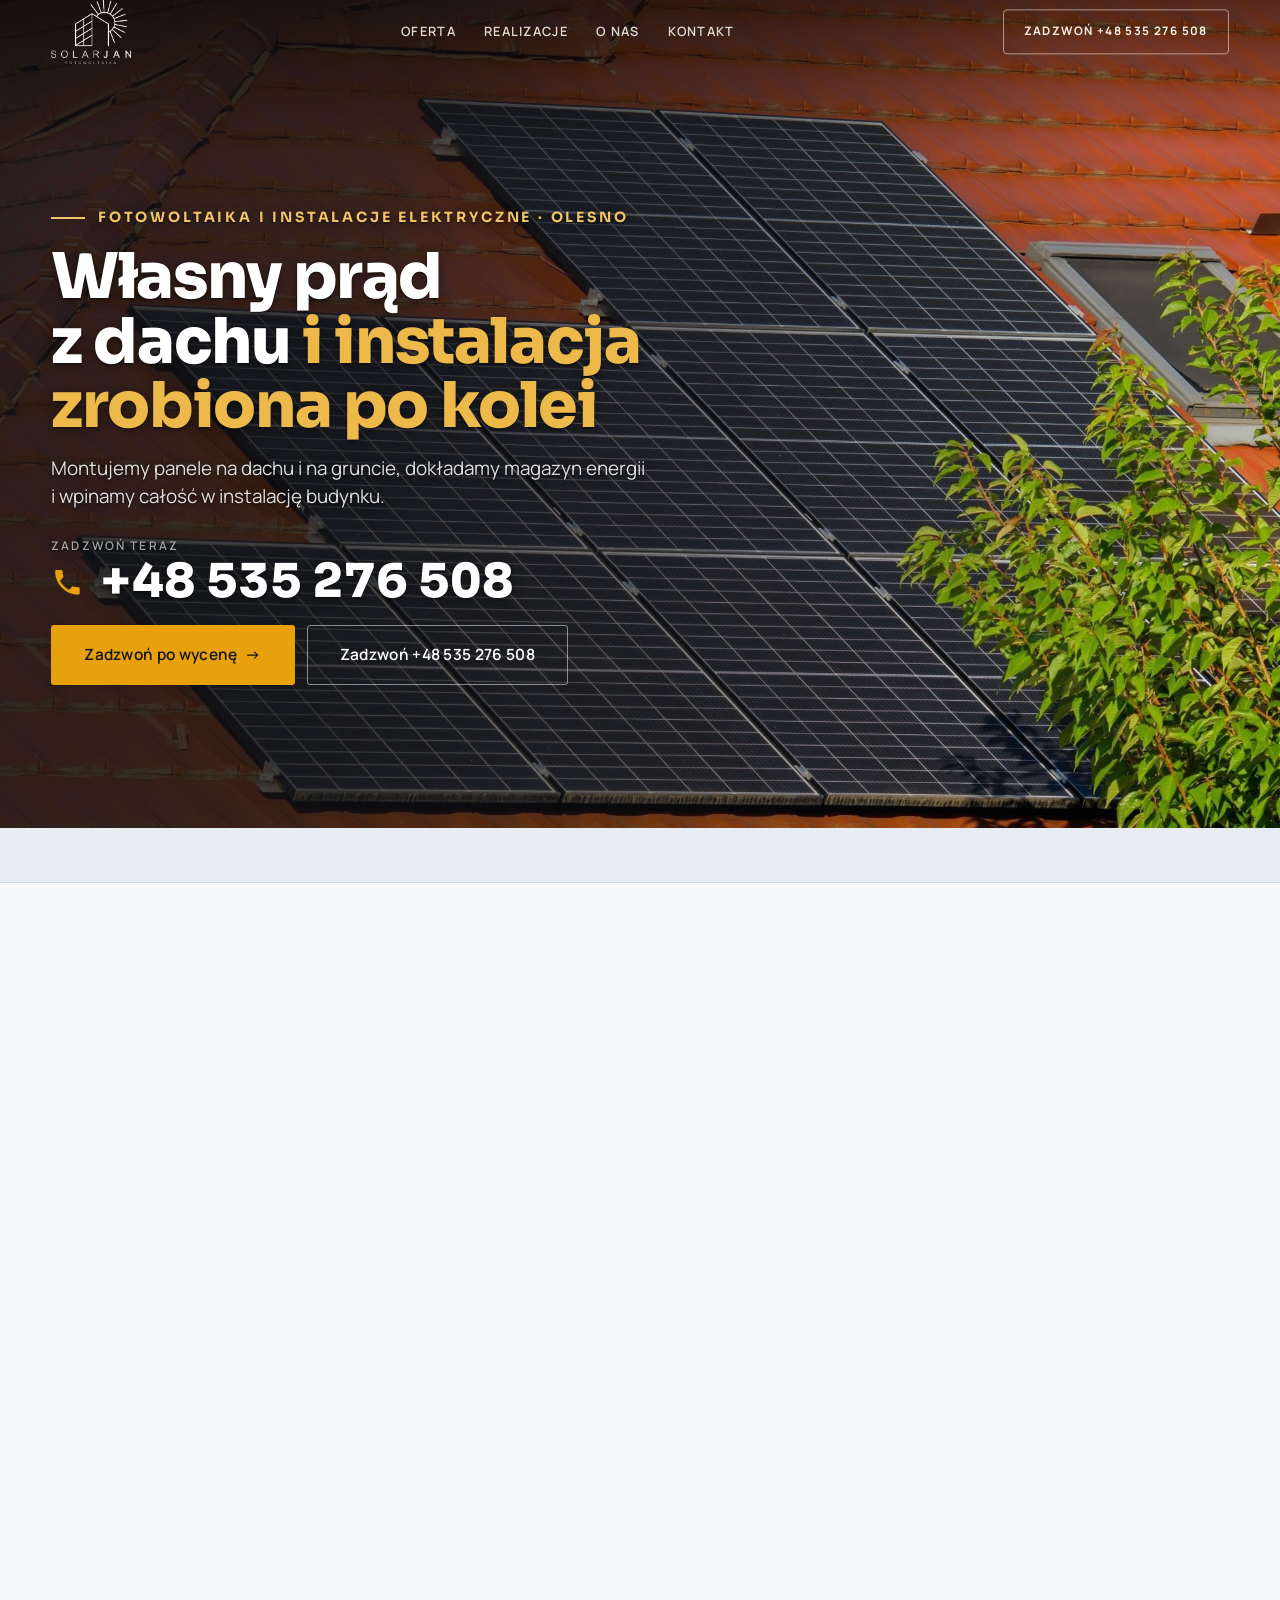
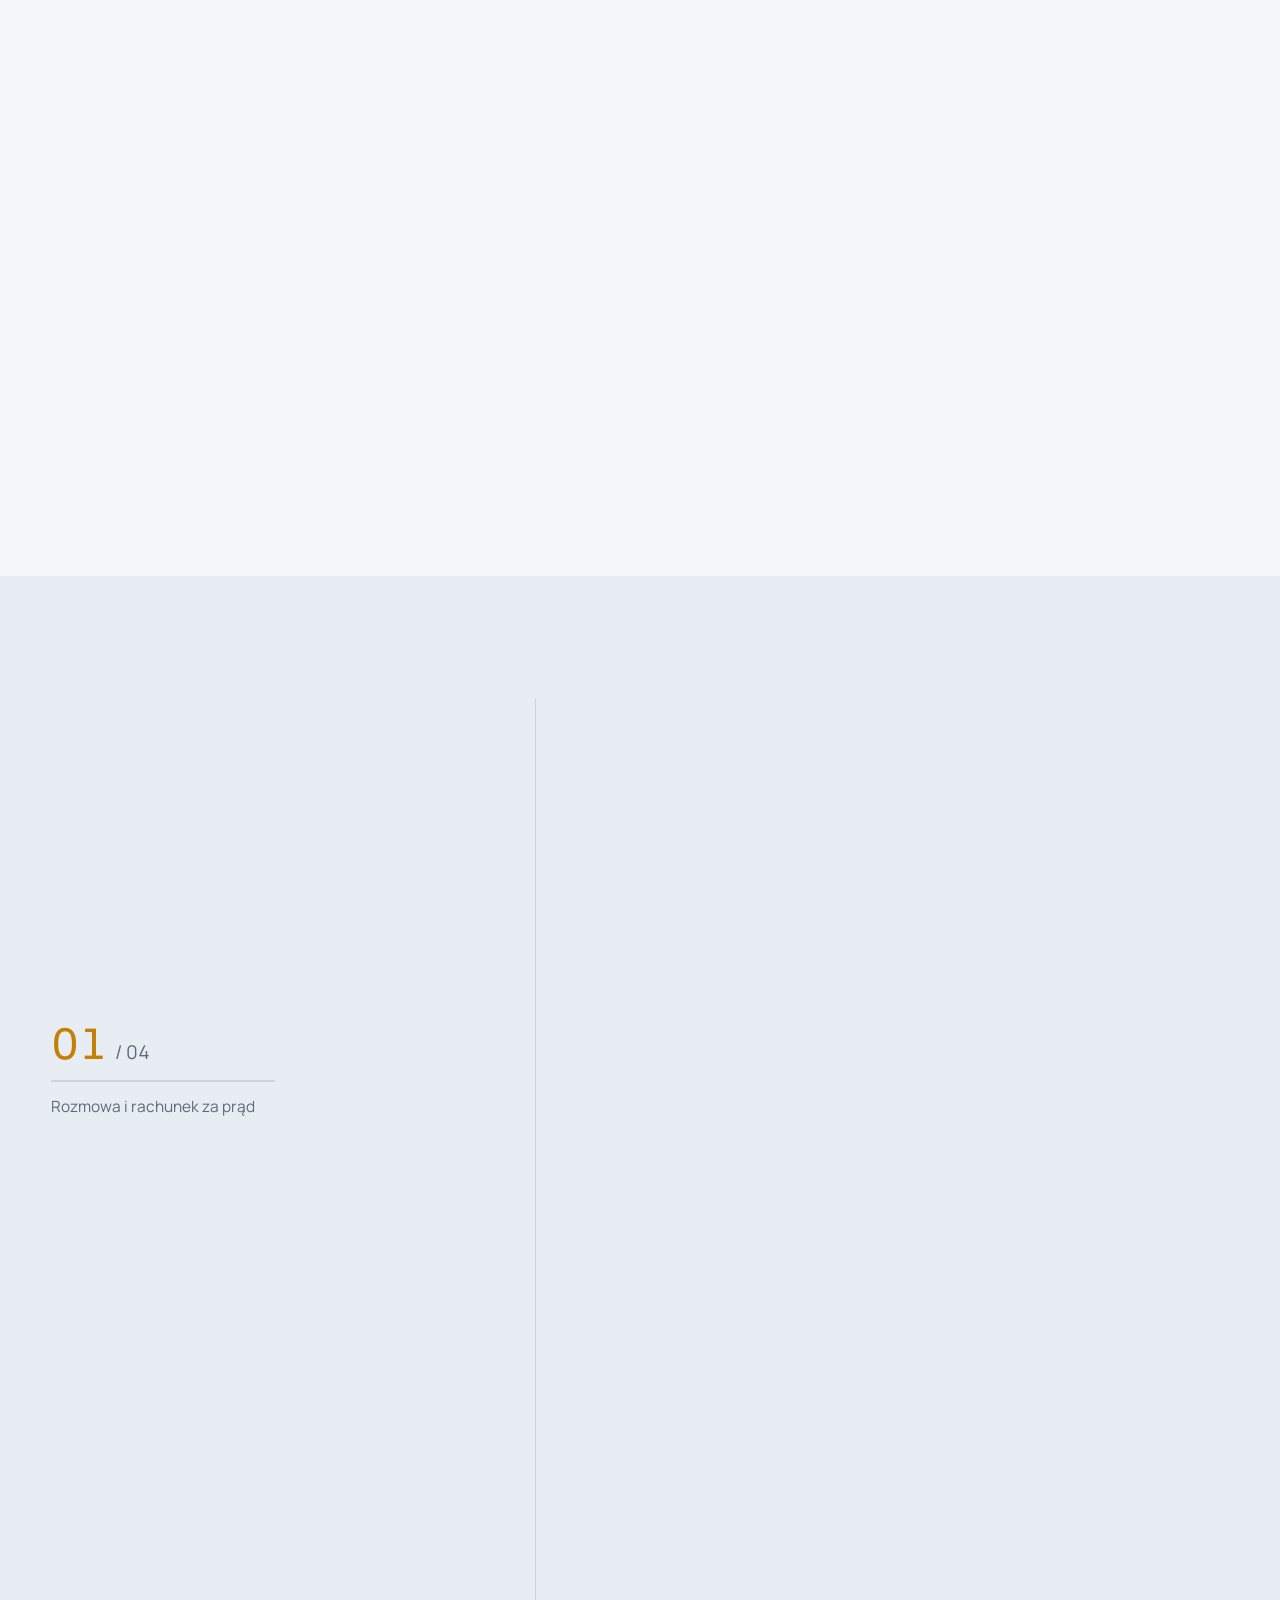
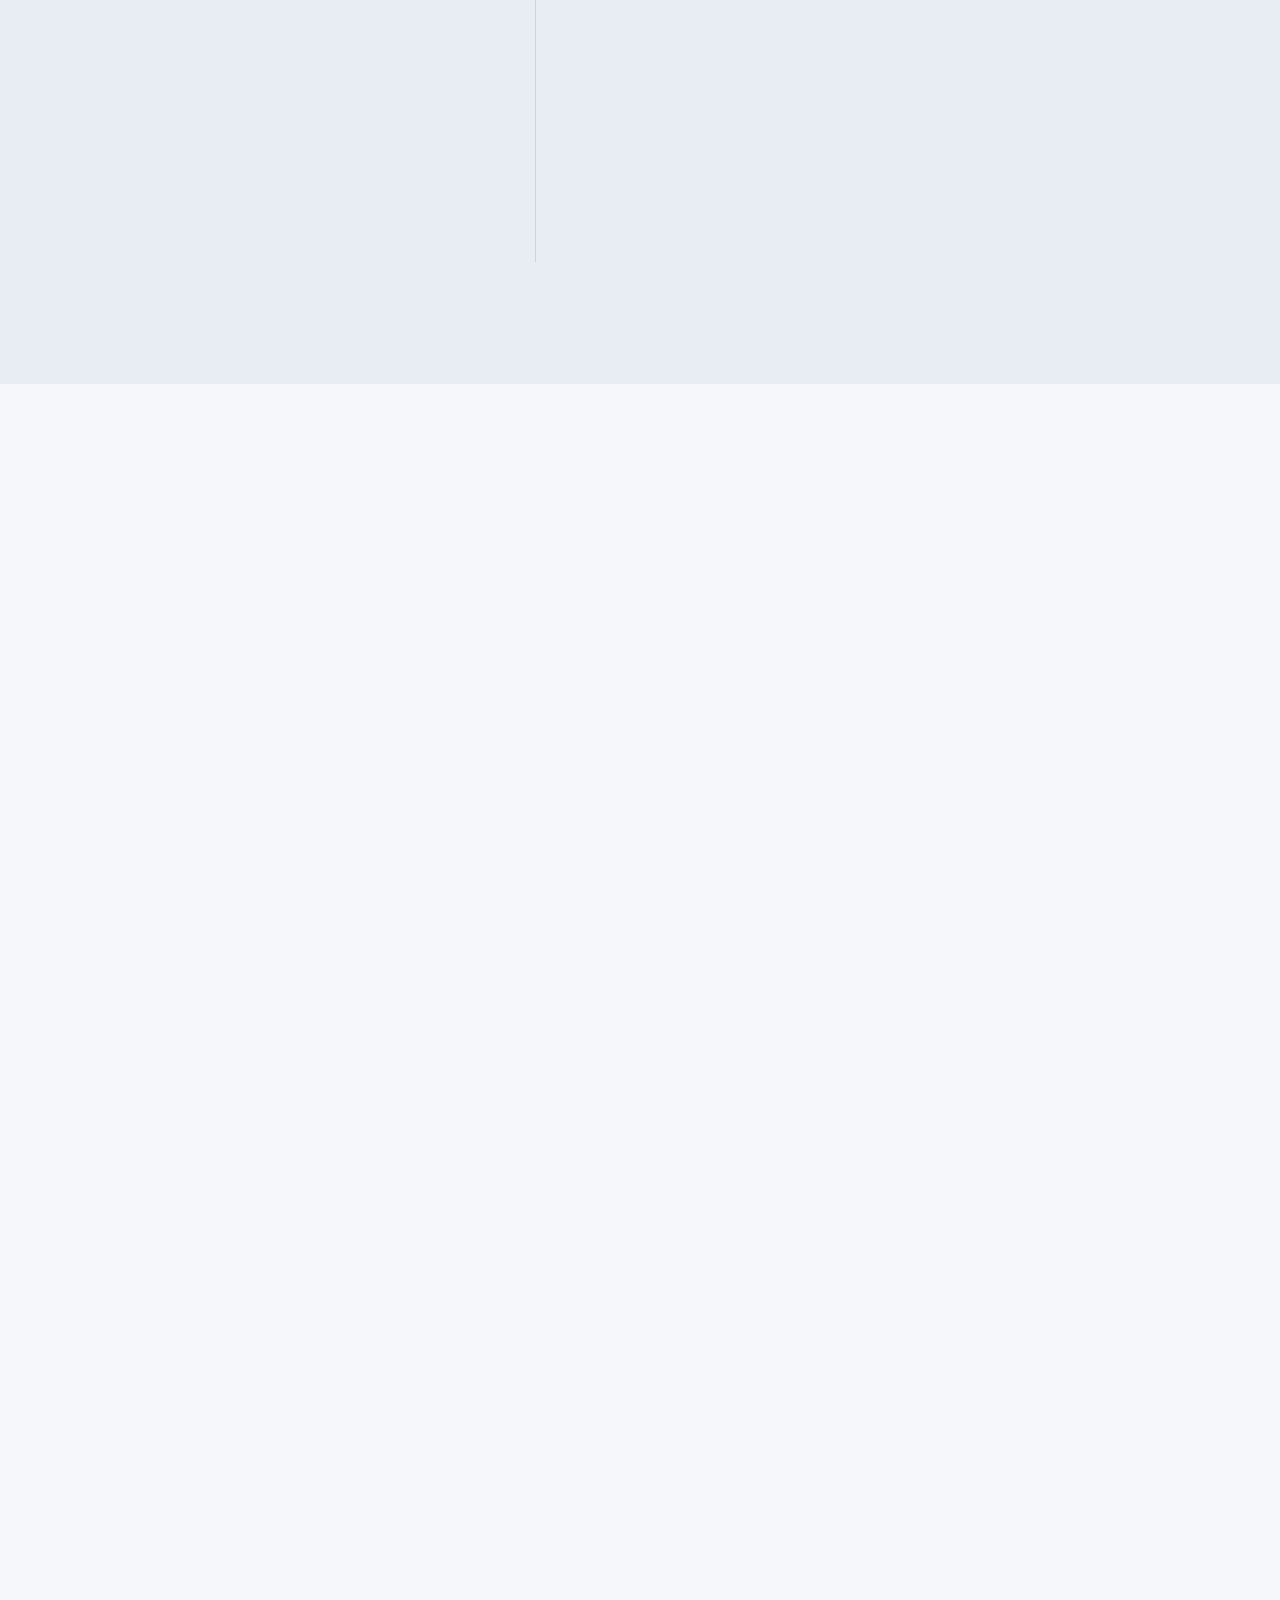
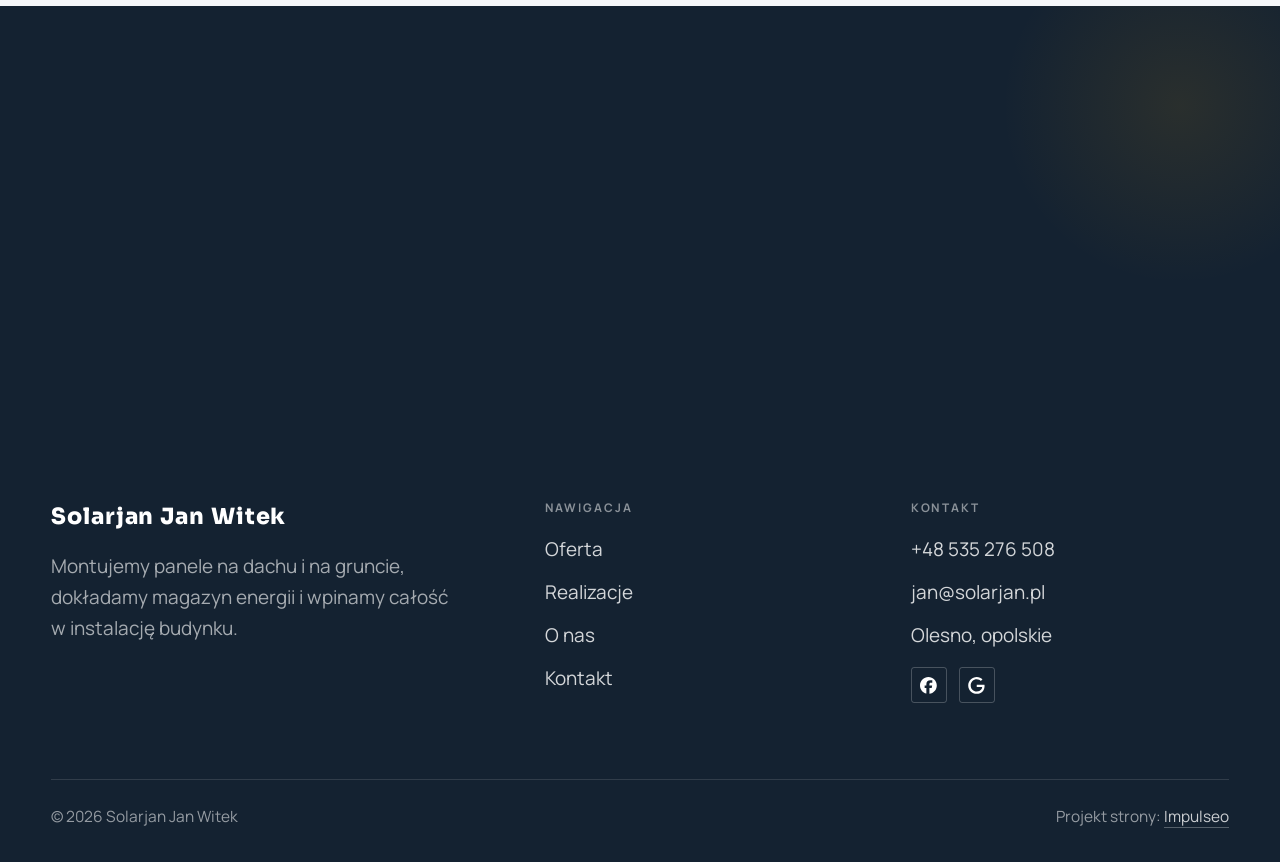
==== index.html @ e7d8eb43 "Strona demo: solarjan-jan-witek" ====
<!DOCTYPE html>
<html lang="pl">
<head>
<meta charset="UTF-8">
<meta name="viewport" content="width=device-width, initial-scale=1.0">
<title>Solarjan Jan Witek - Fotowoltaika i elektryka · Olesno</title>
<meta name="description" content="Solarjan Jan Witek - fotowoltaika, magazyny energii, instalacje elektryczne, pomiary z protokołem, monitoring i spawanie światłowodów. Olesno i okolice, klienci prywatni i firmy. Zadzwoń i umów wycenę.">
<link rel="canonical" href="https://kris20032.github.io/solarjan-jan-witek/">
<meta name="robots" content="noindex, nofollow">
<meta property="og:type" content="website">
<meta property="og:locale" content="pl_PL">
<meta property="og:site_name" content="Solarjan Jan Witek">
<meta property="og:title" content="Solarjan Jan Witek - Fotowoltaika i elektryka · Olesno">
<meta property="og:description" content="Solarjan Jan Witek - fotowoltaika, magazyny energii, instalacje elektryczne, pomiary z protokołem, monitoring i spawanie światłowodów. Olesno i okolice, klienci prywatni i firmy. Zadzwoń i umów wycenę.">
<meta property="og:url" content="https://kris20032.github.io/solarjan-jan-witek/">
<meta property="og:image" content="https://kris20032.github.io/solarjan-jan-witek/img/og.jpg">
<meta property="og:image:width" content="1200">
<meta property="og:image:height" content="630">
<meta name="twitter:card" content="summary_large_image">
<script type="application/ld+json">{"@context": "https://schema.org", "@type": "LocalBusiness", "name": "Solarjan Jan Witek", "url": "https://kris20032.github.io/solarjan-jan-witek/", "telephone": "+48535276508", "image": "https://kris20032.github.io/solarjan-jan-witek/img/og.jpg", "areaServed": "Olesno", "sameAs": ["https://www.facebook.com/p/Solarjan-Jan-Witek-100083001147476/", "https://www.google.com/maps/place/Solarjan+Jan+Witek/@50.8746862,18.414472,4638m/data=!3m1!1e3!4m6!3m5!1s0x6fb334b5c54884ab:0x35dd14c9100cd678!8m2!3d50.8760019!4d18.4130481!16s%2Fg%2F11ssd45byc"]}</script>
<link rel="preconnect" href="https://fonts.googleapis.com">
<link rel="preconnect" href="https://fonts.gstatic.com" crossorigin>
<link href="https://fonts.googleapis.com/css2?family=Sora:wght@600;700;800&family=Manrope:wght@400;500;600&display=swap" rel="stylesheet">
<link rel="stylesheet" href="assets/styles.css?v=295d6cc1">
</head>
<body>

<header class="nav">
  <div class="wrap nav-inner">
    <a class="brand brand-has-logo" href="index.html"><img class="brand-logo" src="img/logo.png" alt="Solarjan Jan Witek" width="2012" height="1615" decoding="async"></a>
    <nav class="nav-links">
      <a href="oferta.html">Oferta</a>
      <a href="realizacje.html">Realizacje</a>
      <a href="o-nas.html">O nas</a>
      <a href="kontakt.html">Kontakt</a>
      <a href="tel:+48535276508" class="btn btn-accent">Zadzwoń +48 535 276 508</a>
    </nav>
    <button class="nav-toggle" aria-label="Menu"><span></span><span></span><span></span></button>
  </div>
</header>

<main>
<section class="hero-fach">
  <img class="hf-photo" src="img/hero.jpg" fetchpriority="high" data-rotate="img/g6.jpg|img/g4.jpg" alt="Solarjan Jan Witek" width="1880" height="1255">
  <div class="hf-panel">
    <div class="hf-inner">
      <span class="hf-kicker">Fotowoltaika i instalacje elektryczne · Olesno</span>
      <h1 class="hf-title">Własny prąd z dachu <em>i instalacja zrobiona po kolei</em></h1>
      <p class="hf-lead">Montujemy panele na dachu i na gruncie, dokładamy magazyn energii i wpinamy całość w instalację budynku.</p>
      <a class="hf-phone" href="tel:+48535276508"><span class="hf-phone-lab">Zadzwoń teraz</span><span class="hf-phone-num"><svg class="ico-tel" width="16" height="16" viewBox="0 0 24 24" fill="none" aria-hidden="true"><path d="M6.6 10.8a15.5 15.5 0 0 0 6.6 6.6l2.2-2.2a1 1 0 0 1 1-.24 11.4 11.4 0 0 0 3.6.58 1 1 0 0 1 1 1V20a1 1 0 0 1-1 1A17 17 0 0 1 3 4a1 1 0 0 1 1-1h3.5a1 1 0 0 1 1 1c0 1.25.2 2.46.58 3.6a1 1 0 0 1-.25 1l-2.23 2.2Z" fill="currentColor"/></svg> +48 535 276 508</span></a>
      <div class="hf-actions">
        <a href="kontakt.html" class="btn btn-accent">Zadzwoń po wycenę <span class="arr">→</span></a>
        <a href="tel:+48535276508" class="btn btn-ghost hf-ghost">Zadzwoń +48 535 276 508</a>
      </div>
    </div>
  </div>
</section>
<section class="fach-promise">
  <div class="wrap">
    <ul class="fp-row reveal"><li>Wycena przed montażem</li><li>Dobór mocy pod zużycie</li><li>Pomiary z protokołem</li><li>Klienci prywatni i firmy</li></ul>
  </div>
</section>
<section class="objawy">
  <div class="wrap">
    <div class="head reveal">
      <span class="eyebrow">Zacznij tutaj</span>
      <h2>Z czym do nas dzwonią</h2>
      <p>Wybierz to, co najbardziej pasuje do Twojej sytuacji. Powiemy, co da się zrobić i ile to kosztuje.</p>
    </div>
    <div class="obj-grid">
      <a class="obj-tile reveal" href="kontakt.html"><span class="ot-row"><span class="ot-name">Wysokie rachunki za prąd</span><span class="ot-arr" aria-hidden="true">→</span></span></a>
      <a class="obj-tile reveal" href="kontakt.html"><span class="ot-row"><span class="ot-name">Magazyn energii do PV</span><span class="ot-arr" aria-hidden="true">→</span></span></a>
      <a class="obj-tile reveal" href="kontakt.html"><span class="ot-row"><span class="ot-name">Nowa instalacja w domu</span><span class="ot-arr" aria-hidden="true">→</span></span></a>
      <a class="obj-tile reveal" href="kontakt.html"><span class="ot-row"><span class="ot-name">Pomiary i protokół</span><span class="ot-arr" aria-hidden="true">→</span></span></a>
      <a class="obj-tile reveal" href="kontakt.html"><span class="ot-row"><span class="ot-name">Monitoring na posesji</span><span class="ot-arr" aria-hidden="true">→</span></span></a>
      <a class="obj-tile reveal" href="kontakt.html"><span class="ot-row"><span class="ot-name">Przyłącze światłowodowe</span><span class="ot-arr" aria-hidden="true">→</span></span></a>
    </div>
  </div>
</section>
<section class="gateways-band">
  <div class="wrap">
    <div class="gateways">
      <a href="oferta.html" class="gateway reveal"><img src="img/g1.jpg" alt="Fotowoltaika" loading="lazy" width="1600" height="1066" decoding="async"><span class="g-ttl">Fotowoltaika</span></a>
      <a href="oferta.html" class="gateway reveal"><img src="img/g2.jpg" alt="Magazyny energii" loading="lazy" width="1600" height="1066" decoding="async"><span class="g-ttl">Magazyny energii</span></a>
      <a href="oferta.html" class="gateway reveal"><img src="img/g3.jpg" alt="Instalacje elektryczne" loading="lazy" width="1600" height="1066" decoding="async"><span class="g-ttl">Instalacje elektryczne</span></a>
    </div>
  </div>
</section>
<section class="proces proces-os fachowcy">
  <div class="wrap proc-grid">
    <div class="proc-side">
      <div class="head reveal">
        <span class="eyebrow">Jak pracujemy</span>
        <h2>Wiesz, na czym stoisz - na każdym etapie</h2>
        <p>Od pierwszego telefonu do odbioru roboty - krok po kroku.</p>
      </div>
      <div class="proc-count" aria-hidden="true"><span class="pc-cur">01</span><span class="pc-all">/ 04</span></div>
      <div class="proc-bar" aria-hidden="true"><i></i></div>
      <p class="proc-now" aria-hidden="true">Rozmowa i rachunek za prąd</p>
    </div>
    <ol class="proces-line">
      <li class="reveal"><span class="pno">01</span><h3>Rozmowa i rachunek za prąd</h3><p>Mówisz, ile prądu zużywasz i co masz na dachu. Z rachunku i zdjęcia połaci wychodzi, jaka moc ma sens i czy od razu dokładać magazyn.</p></li>
      <li class="reveal"><span class="pno">02</span><h3>Wycena i termin</h3><p>Podajemy cenę razem z materiałem, montażem i formalnościami. Cenę znasz przed robotą, nie po.</p></li>
      <li class="reveal"><span class="pno">03</span><h3>Montaż</h3><p>Stawiamy konstrukcję, układamy moduły, prowadzimy trasy kablowe i podłączamy falownik. Pracujemy tak, żeby dach i elewacja wyglądały po nas jak przed.</p></li>
      <li class="reveal"><span class="pno">04</span><h3>Uruchomienie i pomiary</h3><p>Uruchamiamy instalację, mierzymy i zostawiamy protokół. Na miejscu pokazujemy, jak sprawdzić produkcję i co zrobić, gdyby coś zgasło.</p></li>
    </ol>
  </div>
</section>
<section>
  <div class="wrap">
    <div class="head reveal">
      <span class="eyebrow">Realizacje</span>
      <h2>Jak to wygląda w robocie</h2>
      <p>Przykłady instalacji tego rodzaju, jakie wykonujemy - montaż na dachu i na gruncie, rozdzielnice, monitoring i światłowody.</p>
    </div>
    <div class="gallery">
      <div class="tile t-two3 reveal"><img src="img/g5.jpg" alt="Solarjan Jan Witek" loading="lazy" width="1600" height="1066" decoding="async"></div>
      <div class="tile t-third reveal"><img src="img/g7.jpg" alt="Solarjan Jan Witek" loading="lazy" width="1600" height="1066" decoding="async"></div>
      <div class="tile t-third reveal"><img src="img/g8.jpg" alt="Solarjan Jan Witek" loading="lazy" width="1600" height="1066" decoding="async"></div>
      <div class="tile t-third reveal"><img src="img/g9.jpg" alt="Solarjan Jan Witek" loading="lazy" width="1600" height="1067" decoding="async"></div>
      <div class="tile t-third reveal"><img src="img/g10.jpg" alt="Solarjan Jan Witek" loading="lazy" width="1600" height="1066" decoding="async"></div>
    </div>
    <div style="margin-top:var(--space-7)" class="reveal"><a href="realizacje.html" class="btn btn-accent">Pełna galeria <span class="arr">→</span></a></div>
  </div>
</section>
<section class="fach-uslugi">
  <div class="wrap">
    <div class="head reveal">
      <span class="eyebrow">Co robimy</span>
      <h2>Zakres prac</h2>
      <p>Roboty, które wykonujemy regularnie - przy każdej piszemy, co wchodzi w zakres.</p>
    </div>
    <ul class="fu-list">
      <li class="fu-row reveal"><div class="fu-name">Fotowoltaika</div><div class="fu-desc">Dobieramy moc instalacji pod realne zużycie prądu w budynku, stawiamy konstrukcję i układamy moduły na dachu albo na gruncie.</div><a class="fu-cta" href="kontakt.html">Wycena <span class="arr">→</span></a></li>
      <li class="fu-row reveal"><div class="fu-name">Magazyny energii</div><div class="fu-desc">Falownik hybrydowy z magazynem odkłada nadwyżkę z dnia na wieczór, zamiast oddawać ją do sieci.</div><a class="fu-cta" href="kontakt.html">Wycena <span class="arr">→</span></a></li>
      <li class="fu-row reveal"><div class="fu-name">Instalacje elektryczne</div><div class="fu-desc">Rozprowadzamy instalację w nowym domu i modernizujemy starą: obwody, rozdzielnica, zabezpieczenia, osprzęt.</div><a class="fu-cta" href="kontakt.html">Wycena <span class="arr">→</span></a></li>
      <li class="fu-row reveal"><div class="fu-name">Przeglądy i pomiary</div><div class="fu-desc">Mierzymy instalację i wystawiamy protokół - do odbioru budynku, do ubezpieczyciela albo dla własnego spokoju.</div><a class="fu-cta" href="kontakt.html">Wycena <span class="arr">→</span></a></li>
      <li class="fu-row reveal"><div class="fu-name">Monitoring</div><div class="fu-desc">Kamery ustawiamy tak, żeby pokrywały wjazd, drzwi i podwórko bez martwych pól.</div><a class="fu-cta" href="kontakt.html">Wycena <span class="arr">→</span></a></li>
      <li class="fu-row reveal"><div class="fu-name">Spawanie światłowodów</div><div class="fu-desc">Spawamy i zakańczamy włókna: przyłącza, przedłużenia trasy, naprawy po uszkodzonym kablu.</div><a class="fu-cta" href="kontakt.html">Wycena <span class="arr">→</span></a></li>
    </ul>
    <div style="margin-top:var(--space-7)" class="reveal"><a href="oferta.html" class="btn btn-ghost">Pełna oferta <span class="arr">→</span></a></div>
  </div>
</section>
<section class="stopklatka" aria-hidden="true">
  <div class="stk-bg" style="background-image:url(img/g11.jpg)"></div>
</section>
<section class="opinie op-fallback">
  <div class="wrap">
    <div class="head center reveal">
      <span class="eyebrow">Opinie</span>
      <h2>Co mówią klienci</h2>
      <p>Najlepiej o robocie mówią ci, dla których ją zrobiliśmy. Zapytaj o realizacje w okolicy, zanim się zdecydujesz.</p>
    </div>
  </div>
</section>
<section class="obszar">
  <div class="wrap">
    <div class="head center reveal">
      <span class="eyebrow">Obszar działania</span>
      <h2>Dojeżdżamy do Ciebie</h2>
    </div>
    <p class="obszar-txt reveal" style="text-align:center;max-width:60ch;margin:0 auto 1.4rem">Pracujemy w Oleśnie i w powiecie oleskim, dojeżdżamy też dalej po okolicy. Podaj adres, a powiemy od razu, czy to nasz teren.</p>
    <ul class="obszar-list reveal"><li class="is-home">Olesno</li><li>+ okolice</li></ul>
    <div class="obszar-mapa reveal" style="margin-top:var(--space-7)">
      <iframe title="Obszar działania - Olesno i okolice" src="https://maps.google.com/maps?q=50.8746862%2C18.414472&amp;z=11&amp;output=embed" loading="lazy" referrerpolicy="no-referrer-when-downgrade" style="width:100%;height:clamp(280px,38vh,420px);border:0;display:block;border-radius:var(--r-md)"></iframe>
    </div>
  </div>
</section>
<section class="cta">
  <div class="wrap">
    <div class="reveal">
      <span class="eyebrow">Współpraca</span>
      <h2>Potrzebujesz fachowca? Wycenimy za darmo.</h2>
      <p>Jeden telefon i przyjedziemy zobaczyć zakres. Wycena nic nie kosztuje.</p>
    </div>
    <div class="cta-actions reveal">
      <a href="kontakt.html" class="btn btn-light">Zadzwoń po wycenę <span class="arr">→</span></a>
      <a href="tel:+48535276508" class="btn btn-ghost btn-ghost-cta">+48 535 276 508</a>
    </div>
  </div>
</section>
</main>

<footer>
  <div class="wrap">
    <div class="foot-grid">
      <div class="foot-brand">
        <div class="name">Solarjan Jan Witek</div>
        <p>Montujemy panele na dachu i na gruncie, dokładamy magazyn energii i wpinamy całość w instalację budynku.</p>
      </div>
      <div class="foot-col">
        <h4>Nawigacja</h4>
        <a href="oferta.html">Oferta</a>
        <a href="realizacje.html">Realizacje</a>
        <a href="o-nas.html">O nas</a>
        <a href="kontakt.html">Kontakt</a>
      </div>
      <div class="foot-col">
        <h4>Kontakt</h4>
        <a href="tel:+48535276508">+48 535 276 508</a>
        <a href="mailto:jan@solarjan.pl">jan@solarjan.pl</a>
        <p>Olesno, opolskie</p>
      <div class="foot-soc">
        <a class="soc" href="https://www.facebook.com/p/Solarjan-Jan-Witek-100083001147476/" target="_blank" rel="noopener" aria-label="Facebook - Solarjan Jan Witek"><svg viewBox="0 0 24 24" aria-hidden="true" focusable="false"><path d="M9.101 23.691v-7.98H6.627v-3.667h2.474v-1.58c0-4.085 1.848-5.978 5.858-5.978.401 0 .955.042 1.468.103a8.68 8.68 0 0 1 1.141.195v3.325a8.623 8.623 0 0 0-.653-.036 26.805 26.805 0 0 0-.733-.009c-.707 0-1.259.096-1.675.309a1.686 1.686 0 0 0-.679.622c-.258.42-.374.995-.374 1.752v1.297h3.919l-.386 2.103-.287 1.564h-3.246v8.245C19.396 23.238 24 18.179 24 12.044c0-6.627-5.373-12-12-12s-12 5.373-12 12c0 5.628 3.874 10.35 9.101 11.647Z" fill="currentColor"/></svg></a>
        <a class="soc" href="https://www.google.com/maps/place/Solarjan+Jan+Witek/@50.8746862,18.414472,4638m/data=!3m1!1e3!4m6!3m5!1s0x6fb334b5c54884ab:0x35dd14c9100cd678!8m2!3d50.8760019!4d18.4130481!16s%2Fg%2F11ssd45byc" target="_blank" rel="noopener" aria-label="Google - Solarjan Jan Witek"><svg viewBox="0 0 24 24" aria-hidden="true" focusable="false"><path d="M12.48 10.92v3.28h7.84c-.24 1.84-.853 3.187-1.787 4.133-1.147 1.147-2.933 2.4-6.053 2.4-4.827 0-8.6-3.893-8.6-8.72s3.773-8.72 8.6-8.72c2.6 0 4.507 1.027 5.907 2.347l2.307-2.307C18.747 1.44 16.133 0 12.48 0 5.867 0 .307 5.387.307 12s5.56 12 12.173 12c3.573 0 6.267-1.173 8.373-3.36 2.16-2.16 2.84-5.213 2.84-7.667 0-.76-.053-1.467-.173-2.053H12.48z" fill="currentColor"/></svg></a>
      </div>
      </div>
    </div>
    <div class="foot-bot">
      <span>© 2026 Solarjan Jan Witek</span>
      <span>Projekt strony: <a class="foot-credit" href="https://impulseo.pl" target="_blank" rel="noopener">Impulseo</a></span>
    </div>
  </div>
</footer>
<div class="sticky-call"><a class="sc-call" href="tel:+48535276508"><svg class="ico-tel" width="16" height="16" viewBox="0 0 24 24" fill="none" aria-hidden="true"><path d="M6.6 10.8a15.5 15.5 0 0 0 6.6 6.6l2.2-2.2a1 1 0 0 1 1-.24 11.4 11.4 0 0 0 3.6.58 1 1 0 0 1 1 1V20a1 1 0 0 1-1 1A17 17 0 0 1 3 4a1 1 0 0 1 1-1h3.5a1 1 0 0 1 1 1c0 1.25.2 2.46.58 3.6a1 1 0 0 1-.25 1l-2.23 2.2Z" fill="currentColor"/></svg> Zadzwoń</a><a class="sc-quote" href="kontakt.html">Zadzwoń po wycenę</a></div>
<div class="demo-wazne" data-do="2026-09-18" data-cykl="3" hidden><svg class="dw-ico" width="13" height="13" viewBox="0 0 24 24" fill="none" aria-hidden="true"><circle cx="12" cy="12" r="8.6" stroke="currentColor" stroke-width="1.8"/><path d="M12 7.2V12l3.3 2" stroke="currentColor" stroke-width="1.8" stroke-linecap="round"/></svg><span class="dw-txt"></span></div>

<script src="assets/main.js"></script>
</body>
</html>
---- assets/styles.css ----
/* ============================================================
   STOLBASZ — premium, architektoniczny B2B fit-out
   Jasna paleta, zero brązu. System wg premium-web-craft.
   Projekt strony: Impulseo (impulseo.pl)
   ============================================================ */

:root{
  /* PALETA — jasna, architektoniczna, chłodna */
  --paper:#f5f7fa;          /* główne tło */
  --paper-2:#e7edf3;        /* sekcje alternatywne (chłodny jasny szary) */
  --paper-3:#e7edf3;        /* delikatne wypełnienia */
  --ink:#142231;            /* tekst główny — chłodny grafit */
  --ink-soft:#2c3e52;       /* nagłówki drugorzędne */
  --muted:#697785;          /* tekst poboczny */
  --line:rgba(20,34,49,.12);/* hairline */
  --accent:#e8a00c;         /* stonowany petrol-slate — jedyny akcent */
  --accent-d:#c47f06;
  --accent-soft:rgba(232,160,12,.10);
  --dark:#142231;           /* sekcje ciemne (stopka/CTA) */

  /* HOVER ZDJĘĆ — JEDEN standard dla całego silnika (decyzja K. 04.08.2026, artefakt z wariantami).
     AKTUALNE (K.+Szymon 09.08.2026, wybór z artefaktu 6 wariantów): zoom 1.05 przy 1.4s -
     przy tak długim czasie mocniejszy kadr NIE skacze, tylko „oddycha". Poprzedni standard
     (1.02 / .55s z 04.08) odbierany jako dynamiczny i szybki.
     Spoczynek lekko przygaszony, ale TYLKO tam, gdzie jest mysz (@media hover:hover) —
     na telefonie zdjęcia zostają w pełnej jasności. */
  --img-zoom:1.05;                   /* K.+Szymon 09.08: wariant F z artefaktu porównawczego */
  --img-rest:brightness(.95) saturate(.99);
  --img-hot:brightness(1.06) saturate(1.05);
  --img-dur:1.4s;                    /* K.+Szymon 09.08 (wariant F): powoli = elegancko */
  --img-ease:cubic-bezier(.16,.84,.44,1);  /* miękki ogon, efekt „oddychania" */

  /* ODSTĘPY — skala 4/8 */
  --space-1:4px; --space-2:8px; --space-3:12px; --space-4:16px; --space-5:24px;
  --space-6:32px; --space-7:48px; --space-8:64px; --space-9:96px; --space-10:128px;

  /* TYPOGRAFIA — fluid clamp() (skala podbita 16.07.2026: większe, czytelniejsze litery — uwaga Adama) */
  --text-sm:clamp(.9rem,.87rem + .12vw,1rem);
  --text-base:clamp(1.08rem,1.04rem + .18vw,1.2rem);
  --text-lg:clamp(1.24rem,1.15rem + .34vw,1.44rem);
  --text-h3:clamp(1.34rem,1.22rem + .55vw,1.66rem);
  --text-h2:clamp(2.1rem,1.66rem + 2.1vw,3.1rem);
  --text-h1:clamp(2.9rem,2.1rem + 4vw,5.1rem);

  /* PROMIENIE — architektoniczne, raczej ostre */
  --r-sm:3px; --r-md:6px; --r-lg:10px;

  /* RUCH */
  --ease:cubic-bezier(.25,.46,.45,.94); --dur:.24s;

  /* CIENIE — miękkie, warstwowe */
  --sh-sm:0 1px 2px rgba(16,24,32,.04), 0 2px 8px rgba(16,24,32,.05);
  --sh-md:0 2px 6px rgba(16,24,32,.05), 0 12px 28px -8px rgba(16,24,32,.12);
  --sh-lg:0 6px 14px rgba(16,24,32,.07), 0 26px 56px -18px rgba(16,24,32,.22);

  --hairline:1px solid var(--line);

  --font-display:'Sora','Manrope',sans-serif;
  --font-body:'Manrope',sans-serif;
}

*{box-sizing:border-box;margin:0;padding:0}
html{scroll-behavior:smooth}
body{
  font-family:var(--font-body);
  font-size:var(--text-base);
  line-height:1.65;
  color:var(--ink);
  background:var(--paper);
  -webkit-font-smoothing:antialiased;
  text-rendering:optimizeLegibility;
}
img{max-width:100%;height:auto;display:block}  /* height:auto = width/height z atrybutów trzyma proporcje (TOP#12) */
a{color:inherit;text-decoration:none}

.wrap{width:min(92%,1180px);margin-inline:auto}
section{padding-block:clamp(52px,6.5vw,96px)}

h1,h2,h3{font-family:var(--font-display);font-weight:700;line-height:1.08;letter-spacing:-.02em;color:var(--ink)}
h1{font-size:var(--text-h1);letter-spacing:-.035em}
h2{font-size:var(--text-h2);letter-spacing:-.025em}
h3{font-size:var(--text-h3)}
/* MIARA — długość wiersza. WCAG 2.2 SC 1.4.8: max 80 znaków; Butterick: 45–90.
   68ch daje realnie 72–78 znaków polskiego tekstu, czyli z zapasem pod granicą.
   Wcześniej limit miał TYLKO <p> — <li>, <blockquote> i <dd> nie miały żadnego,
   i to jedyny powód, dla którego 23 bloki na dwóch oddanych stronach jadą po
   83–106 znaków w wierszu (pomiar 07.08.2026, bramka `miara`).
   ⚠️ Listy i definicje ograniczamy TYLKO bez klasy: `ul`/`ol` z klasą to u nas
   układ (siatki kafli, menu), a nie tekst ciągły — tam miarę wyznacza układ. */
/* 60ch, nie 68ch (K. 10.08): po zmianie fontów na węższe kroje (DM Sans i spółka)
   w 68ch mieściło się ~90 znaków - bramka pikselowa słusznie zgłaszała przekroczenie
   granicy 80. Pomiar na żywej przeglądarce: 60ch = 90 znaków, 53ch = ~78 znaków, czyli normę WCAG 1.4.8. */
:root{ --miara:53ch }
p{max-width:min(100%,var(--miara))}
blockquote,
ul:not([class])>li, ol:not([class])>li,
dl:not([class])>dd{max-width:min(100%,var(--miara))}

/* ⚠️ Świadomie BEZ wyjątku `.tile p,.card p,.svc p{max-width:none}`, choć nasuwa się sam:
   te akapity BYŁY już ograniczone (stare `p{max-width:65ch}`), więc „wyjątek" nie odblokowałby
   niczego nowego — tylko ROZLUŹNIŁ stan sprzed zmiany na wszystkich demach naraz.
   `figcaption` żadna z reguł wyżej nie dotyczy, więc też nie potrzebuje zwolnienia. */

/* ŁAMANIE. `balance` wyrównuje długości wierszy w nagłówku, `pretty` pilnuje ostatniego
   wiersza akapitu, żeby nie został w nim jeden wyraz. Obsługiwane od Chrome 117 /
   Safari 17.5; starsze przeglądarki po prostu ignorują tę własność.
   `text-wrap:pretty` nie występowało dotąd ANI RAZ w silniku ani w repo klientów. */
h1,h2,h3,.lead,.lede{text-wrap:balance}
p,li,blockquote,dd{text-wrap:pretty}

.eyebrow{
  font-family:var(--font-body);
  font-size:var(--text-sm);
  font-weight:600;
  letter-spacing:.18em;
  text-transform:uppercase;
  color:var(--accent);
  display:inline-flex;align-items:center;gap:var(--space-3);
}
/* flex:none + margin-top = kreska trzyma się PIERWSZEJ linii. Wcześniej align-items:center
   centrowało ją względem całego bloku i przy zawinięciu (długi kicker typu
   „…WNĘTRZ · LESZNO · OD 2019") druga linia lądowała z brzydkim wcięciem. */
.eyebrow{align-items:flex-start}
.eyebrow>*,.eyebrow{text-wrap:balance}   /* dlugi kicker lamal sie na sierote typu samo „2019" w drugiej linii */
.eyebrow::before{content:"";width:28px;height:1px;background:var(--accent);display:inline-block;flex:none;margin-top:.62em}

.muted{color:var(--muted)}
.lead{font-size:var(--text-lg);line-height:1.55;color:var(--ink-soft);max-width:50ch}

/* ---------- BUTTONS ---------- */
.btn{
  display:inline-flex;align-items:center;gap:var(--space-2);
  font-weight:600;font-size:var(--text-sm);letter-spacing:.02em;
  padding:var(--space-4) var(--space-6);
  border-radius:var(--r-sm);
  transition:transform var(--dur) var(--ease),box-shadow var(--dur) var(--ease),background var(--dur) var(--ease);
  cursor:pointer;border:1px solid transparent;
}
.btn-accent{background:var(--accent);color:#fff;box-shadow:var(--sh-sm)}
.btn-accent:hover{background:var(--accent-d);transform:translateY(-2px);box-shadow:var(--sh-md)}
.btn-accent:active{transform:translateY(0);box-shadow:var(--sh-sm)}
.btn-ghost{background:transparent;color:var(--ink);border-color:var(--line)}
.btn-ghost:hover{border-color:var(--accent);color:var(--accent);transform:translateY(-2px)}
.btn-light{background:#fff;color:var(--ink);box-shadow:var(--sh-sm)}
.btn-light:hover{transform:translateY(-2px);box-shadow:var(--sh-md)}
.btn .arr{transition:transform var(--dur) var(--ease)}
.btn:hover .arr{transform:translateX(4px)}

/* ---------- NAV ---------- */
.nav{
  position:sticky;top:0;z-index:50;
  background:color-mix(in srgb,var(--paper) 88%,transparent);
  backdrop-filter:saturate(140%) blur(10px);
  border-bottom:var(--hairline);
}
.nav-inner{display:flex;align-items:center;justify-content:space-between;gap:var(--space-5);height:72px}
/* ANTY-NACHODZENIE (K. 05.08.2026): długa nazwa firmy + przycisk z pełnym numerem nie mieściły się w pasku
   i flex ściskał linki PONIŻEJ ich treści - "Kontakt" wchodził na ramkę "Zadzwoń +48 ...". Teraz ustępuje
   nazwa marki (skrót wielokropkiem), a menu i przycisk nigdy się nie kurczą ani nie zachodzą na siebie. */
.brand{display:flex;flex-direction:column;line-height:1;min-width:0;flex:0 1 auto}
.brand .name{font-family:var(--font-display);font-weight:800;font-size:1.35rem;letter-spacing:.04em;white-space:nowrap;overflow:hidden;text-overflow:ellipsis}
.brand .sub{font-size:.62rem;letter-spacing:.34em;text-transform:uppercase;color:var(--muted);margin-top:5px;white-space:nowrap;overflow:hidden;text-overflow:ellipsis}
.nav-links{display:flex;align-items:center;gap:var(--space-6);flex:0 0 auto}
.nav-links a{font-size:var(--text-sm);font-weight:500;color:var(--ink-soft);position:relative;padding-block:4px;white-space:nowrap;transition:color var(--dur) var(--ease)}
.nav-links a::after{content:"";position:absolute;left:0;bottom:0;width:0;height:1.5px;background:var(--accent);transition:width var(--dur) var(--ease)}
.nav-links a:hover,.nav-links a.active{color:var(--ink)}
.nav-links a:hover::after,.nav-links a.active::after{width:100%}
.nav-links .btn{padding:var(--space-2) var(--space-5)}
/* przyciski w nav: właściwy kolor (przebij .nav-links a) + bez podkreślenia */
.nav-links a.btn-accent{color:#fff}
.nav-links a.btn-ghost,.nav-links a.btn-light{color:var(--ink)}
/* CTA w pasku: NIE podkreślenie spod linków menu, ale ten sam przelatujący błysk,
   co na wszystkich innych przyciskach (zgłoszenie K. 13.08.2026 - „na hero jest efekt
   światła przechodzącego przez przycisk, na navbarze go nie ma, a mają być identyczne").
   Reguła `.nav-links a::after` jest silniejsza od `.btn::after`, więc trzeba jej
   geometrię wyzerować i wpisać połysk z nazwy - samo `display:none` gasiło efekt. */
.nav-links a.btn::after{
  display:block;content:"";position:absolute;inset:0;z-index:-1;pointer-events:none;
  width:auto;height:auto;border-radius:inherit;   /* kasuje geometrię podkreślenia (width:0;height:1.5px) */
  background:linear-gradient(100deg,transparent 32%,rgba(255,255,255,.20) 50%,transparent 68%);
  translate:-120% 0}
@media (prefers-reduced-motion:no-preference){
  .nav-links a.btn:hover::after{translate:120% 0;transition:translate .75s var(--mt-ease,cubic-bezier(.16,.84,.44,1))}
}
.nav-toggle{display:none;background:none;border:none;cursor:pointer;flex-direction:column;gap:5px;padding:8px}
.nav-toggle span{width:24px;height:2px;background:var(--ink);transition:var(--dur)}
/* Ciasny zakres MIĘDZY menu mobilnym a pełnym pulpitem: zbijamy odstępy i nazwę marki,
   żeby wszystko zmieściło się naturalnie, zanim w ogóle dojdzie do skracania wielokropkiem. */
@media(max-width:1280px) and (min-width:921px){
  .nav-links{gap:var(--space-4)}
  .nav-links .btn{padding:var(--space-2) var(--space-4)}
  .brand .name{font-size:1.15rem}
}

/* ---------- HERO (split) ---------- */
.hero{position:relative;overflow:hidden;border-bottom:var(--hairline)}
.hero-grid{display:grid;grid-template-columns:1.05fr .95fr;gap:clamp(24px,4vw,60px);align-items:center;
  padding-block:clamp(36px,4.5vw,64px)}
.hero-copy .eyebrow{margin-bottom:var(--space-5)}
.hero-copy h1{margin-bottom:var(--space-5)}
.hero-copy .lead{margin-bottom:var(--space-7)}
.hero-actions{display:flex;flex-wrap:wrap;gap:var(--space-4)}
.hero-art{position:relative;aspect-ratio:4/3;border-radius:var(--r-lg);overflow:hidden;box-shadow:var(--sh-lg)}
.hero-art img{width:100%;height:100%;object-fit:cover}
.hero-art::after{content:"";position:absolute;inset:0;background:linear-gradient(180deg,transparent 55%,rgba(18,24,28,.28))}
.hero-badge{position:absolute;left:var(--space-5);bottom:var(--space-5);z-index:2;
  background:rgba(252,252,251,.94);backdrop-filter:blur(4px);
  border-radius:var(--r-md);padding:var(--space-4) var(--space-5);box-shadow:var(--sh-md);max-width:78%}
.hero-badge strong{display:block;font-family:var(--font-display);font-size:1rem;letter-spacing:-.01em}
.hero-badge span{font-size:var(--text-sm);color:var(--muted)}

/* ---------- HERO duży / kinowy (strona główna) ---------- */
.hero-cine{position:relative;min-height:clamp(560px,82vh,840px);min-height:clamp(560px,82svh,840px);display:flex;align-items:center;overflow:hidden;border-bottom:var(--hairline)}
.hero-cine>img{position:absolute;inset:0;width:100%;height:100%;object-fit:cover;z-index:0}
.hero-cine::after{content:"";position:absolute;inset:0;z-index:1;
  background:linear-gradient(95deg,rgba(13,18,23,.86) 0%,rgba(13,18,23,.64) 32%,rgba(13,18,23,.24) 62%,rgba(13,18,23,.04) 100%)}
.hero-cine .wrap{position:relative;z-index:2;padding-block:var(--space-8)}
.hero-cine .hero-copy{max-width:660px}
.hero-cine .eyebrow{color:#fff;margin-bottom:var(--space-5)}
.hero-cine .eyebrow::before{background:#fff}
.hero-cine h1{color:#fff;margin-bottom:var(--space-5);font-size:clamp(2.9rem,2rem + 4.4vw,5.2rem);text-wrap:balance}
.hero-cine .lead{color:rgba(255,255,255,.92);max-width:48ch;margin-bottom:var(--space-7)}
.hero-cine .hero-actions{display:flex;flex-wrap:wrap;gap:var(--space-4)}
/* NISKIE OKNO (laptop z dokiem i paskami przeglądarki ma ~700-780 px wysokości widoku):
   H1 do 5.2rem + długi lead nie mieściły się i przyciski wypadały POD krawędź ekranu -
   klient widział stronę bez ani jednego CTA. Skalujemy w dół, zamiast przycinać treść. */
@media(min-width:821px) and (max-height:820px){
  .hero-cine{min-height:clamp(520px,94svh,780px)}
  .hero-cine .wrap{padding-block:var(--space-6)}
  .hero-cine h1{font-size:clamp(2.2rem,1.5rem + 2.6vw,3.6rem);margin-bottom:var(--space-4)}
  .hero-cine .eyebrow{margin-bottom:var(--space-4)}
  .hero-cine .lead{margin-bottom:var(--space-5);max-width:44ch}
}
@media(max-width:680px){
  .hero-cine{min-height:clamp(520px,76vh,640px);min-height:clamp(520px,76svh,640px);align-items:flex-end}
  .hero-cine::after{background:linear-gradient(0deg,rgba(13,18,23,.9) 6%,rgba(13,18,23,.45) 55%,rgba(13,18,23,.25) 100%)}
  .hero-cine .wrap{padding-bottom:var(--space-9)}
  /* TELEFON (~90% oglądających): lead potrafił zająć 8 linii i zepchnąć CTA poza pierwszy ekran.
     Zwężamy interlinię i skalę - treści nie ucinamy, bo to ona sprzedaje. */
  .hero-cine .lead{font-size:.98rem;line-height:1.5;margin-bottom:var(--space-5)}
  .hero-cine .eyebrow{font-size:.72rem;letter-spacing:.13em;margin-bottom:var(--space-4)}
  .hero-cine .eyebrow::before{width:20px}
  .hero-cine h1{margin-bottom:var(--space-4)}
}

/* full-bleed hero variant (podstrony) */
.pagehead{position:relative;min-height:46vh;min-height:46svh;display:flex;align-items:flex-end;overflow:hidden;border-bottom:var(--hairline)}
.pagehead img{position:absolute;inset:0;width:100%;height:100%;object-fit:cover}
/* 10.08.2026 (decyzja K.): mocniejsze przyciemnienie + cień pod tekstem. Bramka mierzyła na
   nagłówkach podstron 3,38-3,43:1 przy wymaganych 4,5 — jasne zdjęcie (hala, śnieg, niebo)
   podchodziło pod biały tekst. Zdjęcia klientów są różne, więc kontrast musi dawać WARSTWA,
   a nie szczęśliwy dobór kadru. */
.pagehead::after{content:"";position:absolute;inset:0;background:linear-gradient(180deg,rgba(18,24,28,.40),rgba(18,24,28,.76))}
.pagehead .wrap{position:relative;z-index:2;padding-block:var(--space-9);color:#fff}
.pagehead h1{color:#fff;max-width:18ch;text-shadow:0 2px 16px rgba(0,0,0,.55)}
.pagehead .eyebrow{color:#fff}
.pagehead .eyebrow::before{background:#fff}
.pagehead p{color:rgba(255,255,255,.92);margin-top:var(--space-4);max-width:54ch;text-shadow:0 1px 12px rgba(0,0,0,.5)}

/* ---------- STRIP (pasek skrótów / liczby) ---------- */
.strip{background:var(--dark);color:#fff}
/* PASEK HASEŁ — standard 04.08.2026 (decyzja K.): 5 haseł w JEDNYM rzędzie, tekst WYŚRODKOWANY,
   węższe marginesy boczne niż reszta strony (pasek ma iść szerzej), równe wysokości kolumn. */
.strip .wrap{width:min(96%,1440px);display:grid;grid-template-columns:repeat(5,1fr);
  gap:var(--space-5);padding-block:var(--space-7);align-items:stretch}
.strip .item .k{font-family:var(--font-display);font-size:clamp(1.05rem,.82rem + .85vw,1.55rem);
  font-weight:800;letter-spacing:-.02em;color:#fff;line-height:1.18;text-wrap:balance}
.strip .item .v{font-size:var(--text-sm);color:rgba(255,255,255,.66);margin-top:var(--space-2);line-height:1.4}
.strip .item{border-left:2px solid var(--accent);padding-inline:var(--space-4);
  text-align:center;display:flex;flex-direction:column;justify-content:center}
/* liczba kolumn = liczba haseł, żeby ostatnie nie zostawało samo w drugim rzędzie.
   Klasę n-N nadaje multipage.py; domyślnie (bez klasy) pasek jest 5-kolumnowy. */
.strip.n-2 .wrap{grid-template-columns:repeat(2,1fr)}
.strip.n-3 .wrap{grid-template-columns:repeat(3,1fr)}
.strip.n-4 .wrap{grid-template-columns:repeat(4,1fr);gap:var(--space-6)}
.strip.n-4 .item .k{font-size:clamp(1.3rem,1rem + 1.1vw,2rem)}
.strip.n-6 .wrap{grid-template-columns:repeat(6,1fr);gap:var(--space-4)}
.strip.n-6 .item .k{font-size:clamp(.98rem,.8rem + .7vw,1.35rem)}
/* równe łamanie: zamiast "długa linia + jedno słowo" obie linie zbliżonej długości */
.strip .item .k{text-wrap:balance}

/* ---------- SECTION HEAD ---------- */
.head{max-width:48rem;margin-bottom:var(--space-8)}
.head.center{margin-inline:auto;text-align:center}
.head .eyebrow{margin-bottom:var(--space-4)}
.head h2{margin-bottom:var(--space-4)}
.head p{color:var(--muted);font-size:var(--text-lg);line-height:1.55}
.head.center p{margin-inline:auto}

/* ---------- INTRO SPLIT ---------- */
.split{display:grid;grid-template-columns:.92fr 1.08fr;gap:clamp(28px,5vw,80px);align-items:center}
.split.rev{grid-template-columns:1.08fr .92fr}
.split.rev .split-art{order:-1}
.split-art{position:relative;aspect-ratio:5/4;border-radius:var(--r-lg);overflow:hidden;box-shadow:var(--sh-lg)}
.split-art img{width:100%;height:100%;object-fit:cover}
.split-copy h2{margin-bottom:var(--space-5)}
.split-copy p+p{margin-top:var(--space-4)}
.split-copy .btn{margin-top:var(--space-6)}

/* ---------- SERVICES (zakres) ---------- */
.svc-grid{display:grid;grid-template-columns:repeat(auto-fit,minmax(280px,1fr));gap:var(--space-5)}
.svc{background:#fff;border:var(--hairline);border-radius:var(--r-md);padding:var(--space-7) var(--space-6);
  transition:transform var(--dur) var(--ease),box-shadow var(--dur) var(--ease),border-color var(--dur) var(--ease);
  position:relative;overflow:hidden}
.svc::before{content:"";position:absolute;left:0;top:0;width:3px;height:0;background:var(--accent);transition:height var(--dur) var(--ease)}
.svc:hover{transform:translateY(-4px);box-shadow:var(--sh-md);border-color:transparent}
.svc:hover::before{height:100%}
.svc .ic{font-family:var(--font-display);font-size:.8rem;font-weight:700;letter-spacing:.12em;color:var(--accent);margin-bottom:var(--space-4)}
.svc h3{margin-bottom:var(--space-3);font-size:1.22rem}
.svc p{color:var(--muted);font-size:var(--text-base);line-height:1.6}

/* big detailed service rows */
.svc-row{display:grid;grid-template-columns:.8fr 1.2fr;gap:clamp(20px,4vw,60px);align-items:center;padding-block:var(--space-8)}
.svc-row+.svc-row{border-top:var(--hairline)}
.svc-row.rev{grid-template-columns:1.2fr .8fr}
/* Naprzemienny układ wierszy oferty: co drugi wiersz ma zdjęcie po PRAWEJ.
   Było `order:-1` — martwy kod, bo zdjęcie i tak jest pierwszym dzieckiem w HTML,
   więc wszystkie wiersze wyglądały identycznie (zdjęcie zawsze z lewej), a `rev`
   zmieniało tylko szerokość kolumn. Znalezione 29.07.2026 przy różnicowaniu kierunków
   animacji (pomiar pozycji: art.mid 390/502 przy row.mid 756 — zawsze lewa strona). */
.svc-row.rev .svc-row-art{order:2}
.svc-row-art{aspect-ratio:4/3;border-radius:var(--r-md);overflow:hidden;box-shadow:var(--sh-md)}
.svc-row-art img{width:100%;height:100%;object-fit:cover}
.svc-row h3{font-size:1.5rem;margin-bottom:var(--space-4)}
.svc-row .num{font-family:var(--font-display);font-size:.85rem;font-weight:700;letter-spacing:.14em;color:var(--accent);display:block;margin-bottom:var(--space-3)}
.svc-row ul{list-style:none;margin-top:var(--space-4);display:flex;flex-direction:column;gap:var(--space-2)}
.svc-row li{position:relative;padding-left:var(--space-5);color:var(--muted);font-size:var(--text-base)}
.svc-row li::before{content:"";position:absolute;left:0;top:.62em;width:8px;height:1px;background:var(--accent)}

/* ---------- GALLERY (realizacje) ---------- */
.gallery{display:grid;grid-template-columns:repeat(12,1fr);gap:var(--space-4);grid-auto-rows:200px}
/* GALERIA MASONRY — pionowe zdjęcia (portrety beauty/wellness) bez przycinania: kolumny, height auto */
.gallery-masonry{column-count:3;column-gap:var(--space-4)}
@media(max-width:900px){.gallery-masonry{column-count:2}}
@media(max-width:560px){.gallery-masonry{column-count:1}}
.gallery-masonry .m-tile{break-inside:avoid;margin:0 0 var(--space-4);padding:0;position:relative;overflow:hidden;border-radius:var(--r-md);border:1px solid var(--line)}
.gallery-masonry .m-tile img{width:100%;height:auto;display:block}
.gallery-masonry .m-tile .cap{position:absolute;left:0;right:0;bottom:0;padding:var(--space-4);color:#fff;background:linear-gradient(0deg,rgba(0,0,0,.55),transparent);font-size:var(--text-sm)}
.gallery-masonry .m-tile .cap small{display:block;font-weight:400;opacity:.78;letter-spacing:.04em;text-transform:uppercase;font-size:.66rem;margin-top:3px}
.tile{position:relative;overflow:hidden;border-radius:var(--r-md);box-shadow:var(--sh-sm);
  transition:transform var(--dur) var(--ease),box-shadow var(--dur) var(--ease)}
.tile img{width:100%;height:100%;object-fit:cover;
  transition:transform var(--img-dur) var(--img-ease),filter var(--img-dur) var(--img-ease)}
.tile:hover{box-shadow:var(--sh-md)}
.tile .cap{position:absolute;left:0;right:0;bottom:0;padding:var(--space-5) var(--space-4) var(--space-4);
  /* mocniejszy spad + cien pod tekstem: na JASNYCH zdjeciach klienta (biale fronty, sciany)
     slaby gradient dawal kontrast ~1.5:1 zamiast wymaganych 3.6:1 (bramka wygladu, 10.08.2026) */
  background:linear-gradient(transparent 10%,rgba(18,24,28,.55) 40%,rgba(18,24,28,.88) 68%,rgba(18,24,28,.99));color:#fff;
  text-shadow:0 1px 2px rgba(0,0,0,.85),0 2px 10px rgba(0,0,0,.55);
  font-size:var(--text-sm);font-weight:600;letter-spacing:.01em;
  opacity:0;transform:translateY(8px);transition:var(--dur) var(--ease)}
.tile:hover .cap{opacity:1;transform:translateY(0)}
.tile .cap small{display:block;font-weight:400;opacity:.78;letter-spacing:.04em;text-transform:uppercase;font-size:.66rem;margin-top:3px}
/* bento spans */
.t-wide{grid-column:span 6}
.t-tall{grid-column:span 6;grid-row:span 2}
.t-std{grid-column:span 6}
.t-third{grid-column:span 4}
.t-two3{grid-column:span 8}

/* ---------- TRUST / WIARYGODNOŚĆ ---------- */
.trust{background:var(--paper-2)}
.trust-grid{display:grid;grid-template-columns:repeat(auto-fit,minmax(240px,1fr));gap:var(--space-5);margin-top:var(--space-7)}
.trust-card{background:#fff;border-radius:var(--r-md);padding:var(--space-7) var(--space-6);box-shadow:var(--sh-sm);border-top:3px solid var(--accent)}
.trust-card .big{font-family:var(--font-display);font-size:clamp(1.8rem,1.3rem + 1.6vw,2.6rem);font-weight:800;letter-spacing:-.02em;color:var(--ink);line-height:1}
.trust-card h3{font-size:1.12rem;margin:var(--space-3) 0 var(--space-2)}
.trust-card p{color:var(--muted);font-size:var(--text-base);line-height:1.55}

/* ---------- CTA band ---------- */
.cta{background:var(--dark);color:#fff;position:relative;overflow:hidden}
/* telefon w CTA: na ciemnym tle biały (domyślnie), rodziny z JASNYM tłem CTA
   nadpisują to u siebie - wcześniej kolor siedział w stylu inline i wygrywał z rodziną. */
.cta .btn-ghost-cta{color:#fff;border-color:rgba(255,255,255,.3)}
.cta .wrap{display:grid;grid-template-columns:1.4fr .6fr;gap:var(--space-7);align-items:center;position:relative;z-index:2}
.cta h2{color:#fff;max-width:20ch}
.cta p{color:rgba(255,255,255,.74);margin-top:var(--space-4)}
.cta-actions{display:flex;flex-direction:column;gap:var(--space-3);align-items:flex-start}
.cta::before{content:"";position:absolute;right:-80px;top:-80px;width:360px;height:360px;border-radius:50%;
  background:radial-gradient(circle,var(--accent-soft),transparent 70%)}

/* ---------- CONTACT ---------- */
.contact-grid{display:grid;grid-template-columns:.85fr 1.15fr;gap:clamp(28px,4vw,56px);align-items:start}
.info-list{display:flex;flex-direction:column;gap:var(--space-2)}
.info-row{display:flex;gap:var(--space-4);align-items:flex-start;padding-block:var(--space-4);border-bottom:var(--hairline)}
.info-row .ic{flex:none;width:42px;height:42px;display:grid;place-items:center;border-radius:50%;
  background:var(--accent-soft);color:var(--accent);font-size:1.05rem}
.info-row .lbl{font-size:.72rem;letter-spacing:.14em;text-transform:uppercase;color:var(--muted)}
.info-row .val{font-weight:600;font-size:var(--text-base);margin-top:2px}
.info-row a.val:hover{color:var(--accent)}
.map{border:none;border-radius:var(--r-lg);box-shadow:var(--sh-md);width:100%;height:100%;min-height:380px;filter:grayscale(.2) contrast(1.02)}
.form{background:#fff;border:var(--hairline);border-radius:var(--r-lg);padding:clamp(24px,3vw,40px);box-shadow:var(--sh-sm)}
.form .fld{margin-bottom:var(--space-5)}
.form label{display:block;font-size:var(--text-sm);font-weight:600;margin-bottom:var(--space-2)}
.form input,.form textarea{width:100%;font-family:inherit;font-size:var(--text-base);color:var(--ink);
  padding:var(--space-4);border:var(--hairline);border-radius:var(--r-sm);background:var(--paper);transition:border-color var(--dur)}
.form input:focus,.form textarea:focus{outline:none;border-color:var(--accent);background:#fff}
.form textarea{resize:vertical;min-height:120px}
.form .note{font-size:var(--text-sm);color:var(--muted);margin-top:var(--space-3)}

/* ---------- FOOTER ---------- */
footer{background:var(--dark);color:#fff;padding-block:var(--space-9) var(--space-6)}
.foot-grid{display:grid;grid-template-columns:1.4fr 1fr 1fr;gap:var(--space-7);margin-bottom:var(--space-8)}
.foot-brand .name{font-family:var(--font-display);font-weight:800;font-size:1.4rem;letter-spacing:.04em}
.foot-brand p{color:rgba(255,255,255,.62);margin-top:var(--space-4);font-size:var(--text-base);max-width:38ch}
.foot-col h4{font-size:.74rem;letter-spacing:.16em;text-transform:uppercase;color:rgba(255,255,255,.5);margin-bottom:var(--space-4)}
.foot-col a,.foot-col p{display:block;color:rgba(255,255,255,.82);font-size:var(--text-base);margin-bottom:var(--space-3)}
.foot-col a:hover{color:#fff}
.foot-bot{border-top:1px solid rgba(255,255,255,.12);padding-top:var(--space-5);display:flex;justify-content:space-between;flex-wrap:wrap;gap:var(--space-3);
  font-size:var(--text-sm);color:rgba(255,255,255,.55)}
.foot-bot a:hover{color:#fff}
/* Podpis w stopce = klikalny link do impulseo.pl (31.07.2026). Ma być WIDOCZNIE klikalny,
   ale nie krzyczeć - stąd sam kolor jaśniejszy + delikatne podkreślenie na najeździe. */
.foot-bot a.foot-credit{color:rgba(255,255,255,.78);text-decoration:none;border-bottom:1px solid rgba(255,255,255,.28)}
.foot-bot a.foot-credit:hover{color:#fff;border-bottom-color:#fff}

/* ---------- REVEAL ---------- */
.reveal{opacity:0;transform:translateY(22px);transition:opacity .6s var(--ease),transform .6s var(--ease)}
.reveal.in{opacity:1;transform:none}

/* ---------- RESPONSIVE ---------- */
@media(max-width:920px){
  .hero-grid,.split,.split.rev,.svc-row,.svc-row.rev,.cta .wrap,.contact-grid,.foot-grid{grid-template-columns:1fr}
  .split.rev .split-art,.svc-row.rev .svc-row-art{order:0}
  .hero-art{aspect-ratio:16/10;max-height:420px}
  .strip .wrap,.strip.n-2 .wrap,.strip.n-3 .wrap,.strip.n-4 .wrap,.strip.n-6 .wrap{grid-template-columns:repeat(2,1fr);gap:var(--space-6)}
  .strip .item .k,.strip.n-6 .item .k{font-size:clamp(1.3rem,1.1rem + 1vw,2rem)}
  .gallery{grid-auto-rows:180px}
  .t-wide,.t-tall,.t-std,.t-third,.t-two3{grid-column:span 6}
  .t-tall{grid-row:span 1}
  .cta-actions{flex-direction:row;flex-wrap:wrap}
  .foot-grid{gap:var(--space-6)}
}
@media(max-width:680px){
  .nav-links{position:fixed;inset:72px 0 auto 0;background:var(--paper);flex-direction:column;align-items:stretch;
    gap:0;padding:var(--space-4) 6%;border-bottom:var(--hairline);box-shadow:var(--sh-md);
    transform:translateY(-120%);transition:transform var(--dur) var(--ease)}
  .nav-links.open{transform:translateY(0)}
  .nav-links a{padding-block:var(--space-4);border-bottom:var(--hairline)}
  .nav-links .btn{margin-top:var(--space-3);justify-content:center}
  .nav-toggle{display:flex}
  .strip .wrap,.strip.n-2 .wrap,.strip.n-3 .wrap,.strip.n-4 .wrap,.strip.n-6 .wrap{grid-template-columns:1fr}
  .gallery{grid-template-columns:repeat(6,1fr)}
  .foot-grid{grid-template-columns:1fr}
}
@media(prefers-reduced-motion:reduce){
  /* audyt 09.08 TOP#14: samo skrócenie duration przy animacji INFINITE = stroboskop
     (pętla .01ms miga ekranem); iteration-count:1 gasi pętlę naprawdę. Pseudoelementy
     też - tła hero (gastro/studio) animują ::before/img, blanket na * ich nie łapał. */
  *,*::before,*::after{animation-duration:.01ms!important;animation-iteration-count:1!important;animation-delay:0s!important;transition:none!important}
  .reveal{opacity:1!important;transform:none!important}
  html{scroll-behavior:auto}
}

/* ============================================================
   PREMIUM LAYER — destylat deep-researchu branż (anty-AI, spokój).
   Zmienne STOLBASZ (--accent/--ink/--paper/--line/--dark). Ruch ledwo
   zauważalny, krzywa cubic-bezier(.16,.84,.44,1); prefers-reduced-motion
   pokryte blanketem wyżej. Karty hairline zamiast cieni = #1 sygnał „nie-AI".
   ============================================================ */

/* więcej oddechu między sekcjami (liderzy: 110-130px) */
section{padding-block:clamp(64px,8vw,128px)}

/* 1) Aksamitny reveal — dłuższa, miękka krzywa zamiast „skoku" */
.reveal{transition:opacity .9s cubic-bezier(.16,.84,.44,1),transform .9s cubic-bezier(.16,.84,.44,1);will-change:opacity,transform}
/* stagger TYLKO w galerii (tam pozycja = porządek dzieci) */
.gallery .reveal:nth-child(2){transition-delay:.07s}
.gallery .reveal:nth-child(3){transition-delay:.14s}
.gallery .reveal:nth-child(4){transition-delay:.21s}
.gallery .reveal:nth-child(5){transition-delay:.28s}
.gallery .reveal:nth-child(6){transition-delay:.35s}

/* 2) Hero STATYCZNY na .hero-cine — Ken Burns CAŁKIEM WYŁĄCZONY 26.06 (3. zgłoszenie Szymona).
   GENEZA: animowanie scale na <img> hero z teksturami (cegły/framugi) re-samplinguje obraz
   klatka po klatce → na części ekranów drobne drganie/shimmer = „heroshot się trzęsie".
   translateY usunięto wcześniej, scale-only + will-change/GPU NIE wystarczyły do GWARANCJI gładkości.
   Krzysztof zażądał pewności („make sure, że błąd się nie pojawi") > efekt. Zero animacji = 0% drgania.
   Delikatny zoom zostaje TYLKO w pełnoekranowych hero gastro/studio (hg-bg/hs-bg — tło, inny
   mechanizm, chwalone, nigdy nie zgłaszane). NIE wracać do KB na .hero-cine bez realnego testu
   na sprzęcie klienta — to ryzyko regresji „trzęsienia”. */
/* BEZPIECZNY "wow" na hero = jednorazowy FADE-IN (opacity), nie zoom.
   opacity nie dotyka bitmapy → gładkie na KAŻDYM zdjęciu/ekranie/GPU, zero ryzyka migotania.
   Geometryczny ruch (scale/translate) na .hero-cine jest ZAKAZANY (bramka pilnuje). */
@keyframes heroFade{from{opacity:0}to{opacity:1}}
.hero-cine>img{transform:none;animation:heroFade 1.1s ease-out both}

/* 3) Akcentowy hairline pod nagłówkiem sekcji, który „rysuje się" przy wejściu */
.head h2{position:relative;padding-bottom:18px}
.head h2::after{content:"";position:absolute;left:0;bottom:0;height:1px;width:0;background:var(--accent);transition:width 1s cubic-bezier(.16,.84,.44,1) .15s}
.head.center h2::after{left:50%;transform:translateX(-50%)}
.head.reveal.in h2::after,.head.center.reveal.in h2::after{width:54px}

/* 4) Karty HAIRLINE zamiast cieni/zaokrągleń (najmocniejszy anty-AI detal) */
.svc{background:transparent;border:1px solid var(--line);border-radius:var(--r-sm);box-shadow:none}
.svc:hover{box-shadow:none;border-color:var(--accent);transform:translateY(-3px)}
.trust-card{background:transparent;box-shadow:none;border:1px solid var(--line);border-top:2px solid var(--accent);border-radius:var(--r-sm)}
.tile{box-shadow:none;border-radius:var(--r-sm)}
.tile:hover{box-shadow:none}

/* 5) Sticky-nav kondensuje się po przewinięciu (sygnał dopracowania) */
.nav{transition:box-shadow .4s ease,background .4s ease}
.nav.is-stuck{box-shadow:0 1px 0 var(--line),0 14px 30px -24px rgba(0,0,0,.45)}
.nav-inner{transition:height .35s var(--ease)}
.nav.is-stuck .nav-inner{height:60px}

/* 6) MANIFESTO — pełnoekranowy cytat-bohater (zastępuje generyczne „Dlaczego my") */
.manifesto{background:var(--paper-2);text-align:center}
.manifesto .wrap{max-width:60rem}
.manifesto p{font-family:var(--font-display);font-style:italic;font-size:clamp(1.6rem,1rem + 2.4vw,2.8rem);line-height:1.32;color:var(--ink-soft);margin-inline:auto;max-width:26ch;position:relative;padding-top:var(--space-8)}
.manifesto p::before{content:"";position:absolute;top:0;left:50%;transform:translateX(-50%);width:54px;height:1px;background:var(--accent)}
.manifesto p span{color:var(--accent);font-style:italic}

/* 7) GATEWAYS — 3 duże bramy-zdjęcia (zamiast paska menu usług) */
.gateways{display:grid;grid-template-columns:repeat(3,1fr);gap:var(--space-4)}
.gateway{position:relative;aspect-ratio:3/4;overflow:hidden;border-radius:var(--r-sm);display:block}
.gateway img{width:100%;height:100%;object-fit:cover;
  transition:transform var(--img-dur) var(--img-ease),filter var(--img-dur) var(--img-ease)}
.gateway::after{content:"";position:absolute;inset:0;background:linear-gradient(180deg,transparent 38%,rgba(18,24,28,.74))}
/* ===== HOVER ZDJĘĆ — jedno miejsce dla WSZYSTKICH kafli ze zdjęciem (K. 04.08.2026) ===== */
@media(hover:hover){
  .tile img,.gateway img,.m-tile img{filter:var(--img-rest)}
  .tile:hover img,
  .gateway:hover img,
  .m-tile:hover img{transform:scale(var(--img-zoom));filter:var(--img-hot)}
}
.m-tile img{transition:transform var(--img-dur) var(--img-ease),filter var(--img-dur) var(--img-ease)}
.gateway .g-ttl{position:absolute;left:0;right:0;bottom:0;z-index:2;padding:var(--space-6) var(--space-5);color:#fff;font-family:var(--font-display);font-size:1.45rem;letter-spacing:-.01em;line-height:1.15}
.gateway .g-ttl small{display:block;font-family:var(--font-body);font-size:var(--text-sm);font-weight:400;opacity:.82;letter-spacing:.03em;margin-top:5px}
@media(max-width:760px){.gateways{grid-template-columns:1fr}.gateway{aspect-ratio:16/10}}

/* 8) LOGO klienta w nagłówku (gdy podane --logo) */
/* 52px domyślnie (feedback Bartka 06.07.2026: 40px ginęło, uwaga padła 3x; ~56px sprawdzone na żywym demie anna-borowiec-makeup) */
.brand-logo{height:64px;width:auto;max-width:300px;object-fit:contain;display:block}
.nav.is-stuck .brand-logo{height:52px}
@media(max-width:680px){.brand-logo{height:46px;max-width:210px}}


/* === RWD: nagłówki na wąskich ekranach (dodane 17.07.2026 razem z fixem clamp) ===
   Po przywróceniu działania clamp() dolna granica --text-h1 (2.9rem) rozpychała
   dokument przy długich polskich słowach na telefonach. Tu ją zjeżdżamy. */
@media (max-width:560px){
  :root{
    --text-h1:clamp(1.9rem, 1.15rem + 4.4vw, 2.7rem);
    --text-h2:clamp(1.5rem, 1rem + 3vw, 2.1rem);
  }
  .hero-cine h1{font-size:clamp(1.9rem, 1.15rem + 4.4vw, 2.7rem)}
  h1,h2{overflow-wrap:break-word}
}

/* GODZINY (godziny_grid z briefu) — dzień po lewej, godziny po prawej. Wcześniej BRAK stylu
   powodował sklejenie "Poniedziałek-Piątek8:00-20:00" (dodane 2026-07-21). Neutralne dla dem bez grafiku. */
.godz{display:flex;flex-direction:column;gap:2px;max-width:440px;margin-top:8px}
.godz-row{display:flex;justify-content:space-between;align-items:baseline;gap:24px;padding:10px 0;border-bottom:1px solid var(--line)}
.godz-row:last-child{border-bottom:0}
.godz-row b{font-weight:600;color:var(--ink)}
.godz-row span{color:var(--muted);white-space:nowrap}

/* === FAQ (lekcja 08.08.2026) ===
   Sekcja faq_klinika() trafia NIE tylko do rodziny „klinika" (multipage.py: także układ FACHOWCY),
   a style leżały wyłącznie w families/klinika.css — u hydraulika/dekarza FAQ renderowało się jako
   goła lista <details> z domyślnym trójkącikiem przeglądarki (wpadka: demo Instalatorstwo Gała).
   Dlatego baza. Rodzina może to nadpisać na wierzchu. */
.faq-list{max-width:48rem;margin:var(--space-8) auto 0;display:flex;flex-direction:column;gap:var(--space-3)}
.faq-item{border:1px solid var(--line);border-radius:var(--r-md);background:var(--paper);padding:var(--space-4) var(--space-5)}
.faq-item summary{font-family:var(--font-display);font-weight:600;color:var(--ink);cursor:pointer;list-style:none;display:flex;justify-content:space-between;gap:1rem}
.faq-item summary::-webkit-details-marker{display:none}
.faq-item summary::after{content:"+";color:var(--accent-d);font-weight:700;font-size:1.2rem;line-height:1}
.faq-item[open] summary::after{content:"-"}
.faq-item p{color:var(--ink-soft);font-size:var(--text-base);line-height:1.6;margin:var(--space-3) 0 0}

/* === LICZBA OPINII PRZY SEKCJI OPINII (08.08.2026, wzorzec irismeble.pl, decyzja K.) ===
   Trzy cytaty bez kontekstu czyta się jak „firma ma trzy opinie". Ta linijka mówi wprost,
   ile ich jest naprawdę - dane i tak przychodzą z reconu i szły dotąd wyłącznie do hero.
   Baza, nie rodzina: sekcja opinii renderuje się we WSZYSTKICH układach, a style opinii
   leżą per rodzina - bez tego u części rodzin linijka byłaby gołym tekstem (ta sama pułapka
   co z FAQ wyżej). Rodzina może nadpisać na wierzchu. */
.op-meta{
  text-align:center;margin:calc(var(--space-3) * -1) 0 var(--space-6);
  color:var(--muted);font-size:var(--text-base);letter-spacing:.01em;
}
.op-meta .ico-star{color:var(--accent-d);margin-right:2px}

/* --- licznik ważności DEMA (pomysł K. 09.08) - tylko wersje pokazowe --- */
.demo-wazne{position:fixed;top:calc(var(--nav-h, 64px) + 14px);right:14px;z-index:95;
  display:inline-flex;align-items:center;gap:.45em;
  background:rgba(21,25,28,.82);color:#fff;font-size:.72rem;font-weight:600;letter-spacing:.01em;
  padding:.42em .8em .42em .62em;border-radius:999px;backdrop-filter:saturate(140%) blur(8px);
  border:1px solid rgba(255,255,255,.14);box-shadow:0 10px 24px -14px rgba(0,0,0,.6);
  pointer-events:none;
  /* NIE pokazuje się przy wejściu (K. 09.08) - wjeżdża dopiero po zejściu z hero */
  opacity:0;transform:translateY(-10px);
  transition:opacity .7s var(--ease),transform .7s var(--ease)}
.demo-wazne.is-on{opacity:1;transform:none}
.demo-wazne .dw-ico{flex:none;opacity:.85}
.demo-wazne b{font-weight:700;font-variant-numeric:tabular-nums;color:#FFD9A3}
.demo-wazne .dw-zeg{font-variant-numeric:tabular-nums;font-feature-settings:"tnum";
  opacity:.72;margin-left:.15em;letter-spacing:.01em}
.demo-wazne.is-pilne{background:rgba(150,32,28,.9);border-color:rgba(255,255,255,.2)}
.demo-wazne .dw-pilne{color:#FFE0DE}
@media(max-width:820px){.demo-wazne{top:auto;bottom:70px;right:10px}}

/* --- pasek mini-opinii pod hero (audyt 09.08 TOP#27) - tylko przy realnych recenzjach --- */
.opinie-mini{padding-block:0;border-bottom:var(--hairline)}
.opinie-mini .om-row{display:grid;grid-template-columns:repeat(3,1fr);gap:var(--space-6);padding-block:var(--space-5)}
.opinie-mini .om-item blockquote{font-size:var(--text-sm);color:var(--ink-soft);line-height:1.5;margin:0}
.opinie-mini .om-autor{display:block;margin-top:var(--space-2);font-size:.78rem;font-weight:600;color:var(--muted);letter-spacing:.04em}
@media(max-width:820px){.opinie-mini .om-row{grid-template-columns:1fr;gap:var(--space-4)}
  .opinie-mini .om-item:nth-child(n+3){display:none}}

/* --- AKCENT-TEKST (audyt 09.08 TOP#11/12, decyzja K.) ---------------------------
   Kolor firmowy jest jasny, dopóki nie musi być literą. --accent zostaje żywy
   (kreski, przyciski, pasek haseł); litera akcentowa na JASNYM tle bierze
   --accent-text (dokleja palette_auto; domyślnie accent-d). Tylko color -
   border/background/pseudo zostają żywe. Ciemna sekcja CTA = wyjątek. */
:root{--accent-text:var(--accent-d)}
.eyebrow, .svc .ic, .svc-row .num, .info-row .ic, .info-row a.val:hover,
.manifesto p span, .faq-item summary::after, .op-meta .ico-star, .op-star,
.fu-cta, .obszar-list li:hover, .btn-ghost:hover, .nav.nav-solid .brand .sub,
.proces-os .pc-cur, .os-on .proces-os .proces-line > li.os-done .pno { color:var(--accent-text) }
.cta .eyebrow { color:var(--accent) }

/* --- dostępność (audyt 09.08 TOP#23, podzbiór bezpieczny) --- */
html{scroll-padding-top:84px}                       /* kotwice nie chowają się pod sticky-nav */
:focus-visible{outline:2px solid var(--accent-text);outline-offset:2px}  /* widoczny fokus tylko z klawiatury */
main{display:block}

/* --- kafelek „Zobacz opinie w Google" (K. 09.08) - znak marki zamiast gołego linku --- */
.op-meta{text-align:center;max-width:none;margin-inline:auto}
.op-google{display:inline-flex;align-items:center;gap:.6em;
  padding:.62em 1.15em;border:1px solid var(--line);border-radius:999px;
  background:var(--paper);color:var(--ink);font-size:var(--text-sm);font-weight:600;
  transition:border-color var(--dur) var(--ease),box-shadow var(--dur) var(--ease),transform var(--dur) var(--ease)}
.op-google .op-g-ico{flex:none}                        /* oficjalny 4-kolorowy znak Google */
.op-google .arr{transition:transform var(--dur) var(--ease)}
.op-google:hover{border-color:var(--accent);box-shadow:var(--sh-sm);transform:translateY(-1px)}
.op-google:hover .arr{transform:translateX(3px)}

/* ============================================================
   HOVER KART I KAFLI - JEDEN STANDARD DLA WSZYSTKICH RODZIN (K. 10.08:
   „każde demo ma wyglądać tak premium"). Wcześniej premium-hover miała tylko
   rodzina fachowców (.fu-row), reszta rodzin renderowała karty bez reakcji.
   Zasada ta sama: reakcja NATYCHMIAST (0s), gaśnięcie łagodne; ledwie widoczne
   tło, kreska akcentu z lewej, strzałka rusza. Zero cieni-poduszek.
   ⛔ Świadomie POMIJAMY kafle ze zdjęciem (.tile/.gateway/.m-tile) - tam działa
   już zoom 1.05/1.4s i dokładanie ramek by go zabiło.
   ============================================================ */
.card, .svc, .gateway-txt, .menu-cat, .prod-card, .pak-card, .faq-item, .obj-tile{
  position:relative;transition:background .22s ease-out,border-color .22s ease-out}
.card::before, .menu-cat::before, .prod-card::before, .pak-card::before{
  content:"";position:absolute;left:0;top:0;bottom:0;width:3px;background:var(--accent);
  transform:scaleY(0);transform-origin:top;transition:transform .09s ease-out;border-radius:2px}
@media(hover:hover){
  .card:hover, .svc:hover, .menu-cat:hover, .prod-card:hover, .pak-card:hover{
    background:color-mix(in srgb,var(--accent) 9%,transparent);
    border-color:color-mix(in srgb,var(--accent) 45%,var(--line));
    transition-duration:0s}
  .card:hover::before, .menu-cat:hover::before,
  .prod-card:hover::before, .pak-card:hover::before{transform:scaleY(1)}
  .card:hover .arr, .svc:hover .arr, .menu-cat:hover .arr{transform:translateX(.3rem)}
}
.card .arr, .svc .arr, .menu-cat .arr{display:inline-block;transition:transform .1s ease-out}

/* ============================================================
   PLAKIETKA OPINII GOOGLE (K. 13.08.2026, wzór od Marcelego)
   Jedna forma we WSZYSTKICH układach hero (hg/hk/hs/ha/hd/tb/kt) zamiast
   gołego tekstu „★ Ocena 4,4 w Google · 7 opinii". Cudza ocena to najmocniejszy
   dowód zaufania na stronie - ma wyglądać jak odznaka, nie jak podpis.
   Tło i obwódka liczone z KOLORU TEKSTU, więc ta sama plakietka działa na
   ciemnym zdjęciu (biały napis → jasna mgiełka) i na jasnej sekcji (ciemny
   napis → delikatny szary). Zero osobnych wariantów do utrzymania.
   ============================================================ */
.g-badge{
  display:inline-flex;align-items:center;gap:.62em;
  padding:.52em 1em;border-radius:999px;
  background:color-mix(in srgb,currentColor 8%,transparent);
  border:1px solid color-mix(in srgb,currentColor 20%,transparent);
  -webkit-backdrop-filter:blur(6px);backdrop-filter:blur(6px);
  font-size:.98rem;line-height:1;font-weight:500;letter-spacing:.01em;
  white-space:nowrap;vertical-align:middle;max-width:100%}
.g-badge .gb-ico,.g-badge .gb-stars{flex:none}
.g-badge .gb-ocena{font-weight:700;font-size:1.08em;letter-spacing:.01em}
.g-badge .gb-txt{opacity:.92}
@media(max-width:560px){
  .g-badge{gap:.45em;padding:.45em .8em;font-size:.86rem}
  .g-badge .gb-stars{width:62px;height:12.4px}
  .g-badge .gb-ico{width:16px;height:16px}
}

/* === rodzina: fachowcy === */
/* ============================================================
   RODZINA: FACHOWCY (hydraulik/elektryk/remont/brukarstwo/ogrodzenia)
   Doklejane NA WIERZCH base.css. Dziedziczy paletę/fonty skórki (trade/elektryk).
   Filozofia: telefon-bohater + zaufanie + „bezpłatna wycena". Spokój, nie krzyk.
   (count-up i podwójny iframe mapy świadomie pominięte - krytyka blueprintu.)
   ============================================================ */

/* --- PROCES - oś „jak pracujemy" (podpis rodziny, czego nie ma w meblach) --- */
.proces{background:var(--paper-2)}
.proces-line{list-style:none;display:grid;grid-template-columns:repeat(4,1fr);gap:var(--space-5);position:relative;margin:0;padding:0}
.proces-line li{position:relative;padding-top:var(--space-7)}
.proces-line li::before{content:"";position:absolute;top:14px;left:0;right:0;height:1px;background:var(--line)}
.proces-line li:last-child::before{right:50%}
.proces-line li:first-child::before{left:50%}
.proces-line li::after{content:"";position:absolute;top:9px;left:calc(50% - 6px);width:11px;height:11px;border-radius:50%;background:var(--accent);box-shadow:0 0 0 4px var(--paper-2)}
.proces-line .pno{font-family:var(--font-display);font-weight:800;font-size:1.5rem;color:var(--accent);letter-spacing:-.02em;display:block;margin-bottom:var(--space-3);text-align:center}
.proces-line h3{font-size:1.1rem;margin-bottom:var(--space-2);text-align:center}
.proces-line p{color:var(--muted);font-size:var(--text-sm);line-height:1.5;text-align:center;max-width:26ch;margin-inline:auto}
@media(max-width:820px){
  .proces-line{grid-template-columns:1fr;gap:0}
  .proces-line li{padding:var(--space-5) 0 var(--space-5) var(--space-7)}
  .proces-line li::before{left:5px;right:auto;top:0;bottom:0;width:1px;height:auto}
  .proces-line li:first-child::before,.proces-line li:last-child::before{left:5px;right:auto}
  .proces-line li::after{top:var(--space-6);left:0}
  .proces-line .pno,.proces-line h3,.proces-line p{text-align:left;margin-inline:0}
}

/* --- OBSZAR DZIAŁANIA - lokalność (chipy z REALNEGO miasta, bez drugiego iframe) --- */
.obszar .head{text-align:center;margin-inline:auto}
.obszar .head .eyebrow{justify-content:center}
.obszar-list{list-style:none;display:flex;flex-wrap:wrap;justify-content:center;gap:var(--space-3);margin:0;padding:0;max-width:60rem;margin-inline:auto}
.obszar-list li{border:1px solid var(--line);border-radius:999px;padding:var(--space-2) var(--space-5);
  font-size:var(--text-sm);font-weight:600;color:var(--ink-soft);transition:border-color .24s var(--ease),color .24s var(--ease)}
.obszar-list li:hover{border-color:var(--accent);color:var(--accent)}
.obszar-list li.is-home{background:var(--accent);border-color:var(--accent);color:#fff}

/* --- STICKY-CALL - dolny pasek mobile (najważniejszy konwerter tej rodziny) --- */
.sticky-call{display:none}
@media(max-width:820px){
  .sticky-call{display:grid;grid-template-columns:1fr 1fr;gap:1px;position:fixed;left:0;right:0;bottom:0;z-index:90;
    background:var(--line);box-shadow:0 -6px 20px -10px rgba(0,0,0,.4);padding-bottom:env(safe-area-inset-bottom,0px);transition:transform .25s ease,opacity .25s ease}
  .sticky-call.schowany{transform:translateY(110%);opacity:0;pointer-events:none}
  .sticky-call a{padding:15px 8px;text-align:center;font-weight:700;font-size:.95rem;letter-spacing:.01em}
  .sc-call{background:var(--accent);color:#fff}
  .sc-quote{background:var(--paper);color:var(--ink)}
  body{padding-bottom:calc(64px + env(safe-area-inset-bottom,0px))}
}

/* --- Blok „Awaria? Dzwoń” (opcjonalny, hydraulik/elektryk) --- */
.awaria{background:var(--dark);color:#fff}
.awaria .wrap{display:flex;flex-wrap:wrap;align-items:center;justify-content:space-between;gap:var(--space-5);padding-block:var(--space-7)}
.awaria h3{color:#fff;font-size:clamp(1.3rem,1rem + 1.2vw,1.8rem)}
.awaria p{color:rgba(255,255,255,.72);margin-top:var(--space-2)}
.awaria .btn-accent{white-space:nowrap}

/* === CERTYFIKATY / CZYM PRACUJEMY (gated: renderuje sie tylko gdy brief poda certy/marki/gwarancja) - mocny lever dla dekarzy === */
.auto-marki .marki-list{display:flex;flex-wrap:wrap;justify-content:center;gap:clamp(.8rem,2.5vw,1.6rem);list-style:none;margin:var(--space-7) 0 0;padding:0}
.auto-marki .marki-list li{font-family:var(--font-display);text-transform:uppercase;letter-spacing:.12em;font-weight:600;
  font-size:clamp(.82rem,1.5vw,1rem);color:var(--ink-soft);padding:.5rem 1rem;border:1px solid var(--line);border-radius:var(--r-sm)}
.marki-gwar{text-align:center;color:var(--muted);font-size:var(--text-sm);margin-top:var(--space-6)}

/* ============================================================
   FAZA 3 - OSOBNY UKŁAD FACHOWCY (research wf_e4ed63db + krytyka z policzonym WCAG). Doklejane na wierzch.
   Tożsamość: ZAUFANIE + DUŻY TELEFON + DOWÓD. Dwublok hero (zdjęcie | lity panel), bezpośrednio, solidnie.
   ============================================================ */

/* --- P0 KONTRAST: bursztyn jako TEKST na jasnym = 2.0 FAIL (policzone). Naprawy (bursztyn->ciemny tekst / ink). --- */
.btn-accent{color:#14171c}                                  /* bursztyn + ciemny tekst = 8.28 PASS */
.sticky-call .sc-call{color:#14171c}                        /* sticky bursztyn + ciemny tekst */
.obszar-list li.is-home{background:var(--ink);border-color:var(--ink);color:#fff}  /* było bursztyn+biel 2.17 -> ink+biel 16.29 */
.proces-line .pno{color:var(--ink-soft)}                    /* numery procesu: było bursztyn 2.0 -> ink-soft (czytelne); kropka osi zostaje bursztyn (grafika) */

/* --- Ikona telefonu (uzywana w hero hf-phone-num; nav styluje silnik NAV NOBU) --- */
.ico-tel{vertical-align:-2px;margin-right:.3em}

/* === HERO FACHOWCY — WARIANT A „PEŁNY EKRAN" (wybór K. 27.07.2026; zastąpił dwublok 46%/54%).
   Powód zmiany: stary dwublok nie dobijał do końca ekranu (zostawał pusty pas nad promise-bar),
   zdjęcie było ucięte w wąski pasek, a dowód (ocena/gwarancja) siedział dopiero niżej w trust-bar.
   Teraz: zdjęcie na pełny ekran + gradient od lewej (tekst czytelny NIE przez wycięty panel,
   tylko przez policzony overlay), gigant-telefon, dowód w pierwszym ekranie.
   Zdjęcie zostaje PIERWSZYM dzieckiem sekcji (blur-guard + mobilny fallback). STATYCZNE, bez Ken Burns.
   Poprzednia wersja: fachowcy.css.bak-20260727-201952-przed-heroA === */
.hero-fach{position:relative;isolation:isolate;display:flex;align-items:center;
  min-height:clamp(560px,92vh,900px);min-height:clamp(560px,92svh,900px)}
.hf-photo{position:absolute;inset:0;width:100%;height:100%;object-fit:cover;display:block;
  background:var(--dark);z-index:-2}                          /* EAGER, bez animacji (zero janku) */
/* Gradient trzyma ciemno DO ~62% szerokości, bo dotąd sięga najdłuższa linia tekstu (.hf-inner 46rem).
   Wcześniejsza wersja jaśniała już od 34% i końcówki linii lądowały na jasnym tle. */
/* 08.08.2026 (lekcja 2026-08-08-010, K.: „czemu hero jest takie ciemne?"): zasłona rozjaśniona.
   Poprzednio 0.95→0.26 przykrywało CAŁY kadr i zdjęcie było ledwo widoczne — a lekcja 2026-08-06-004
   mówi wprost: „nigdy pełne przyciemnienie zdjęcia, zabija kadr". Teraz ciemno tylko POD TEKSTEM
   (lewa część, gdzie stoi .hf-inner), prawa strona prawie odsłonięta. Czytelność napisów dokłada
   text-shadow niżej — cień zamiast koca na całym zdjęciu. */
.hero-fach::after{content:"";position:absolute;inset:0;z-index:-1;
  background:linear-gradient(102deg,rgba(14,17,21,.86) 0%,rgba(14,17,21,.78) 30%,rgba(14,17,21,.52) 55%,rgba(14,17,21,.2) 78%,rgba(14,17,21,.06) 100%)}
/* Cień pod napisami hero — pozwala trzymać zasłonę lekką, a tekst nadal czytelny na jaśniejszym kadrze. */
.hf-kicker,.hf-title,.hf-lead,.hf-phone,.hf-trust{text-shadow:0 1px 2px rgba(0,0,0,.55),0 2px 12px rgba(0,0,0,.35)}
.hf-panel{width:min(92%,1180px);margin-inline:auto;color:#fff;   /* ta sama miara co .wrap w base.css */
  padding:clamp(6.5rem,13vh,9rem) 0 clamp(2.6rem,6vh,3.6rem)}
.hf-inner{max-width:46rem}
/* Akcent SKÓRKI rozjaśniony do czytelności na ciemnym tle. NIE hardkodować bursztynu:
   każda skórka ma swój akcent (elektryk=niebieski, dach=czerwony...), a stały kolor rozjeżdżał
   się z przyciskami. Pierwsza deklaracja = fallback dla przeglądarek bez color-mix.
   Dwa poziomy, bo WCAG stawia różne progi: --accent-lit dla MAŁEGO tekstu (kicker, próg 4.5:1;
   62% daje 7.5 na tle hero), --accent-strong dla DUŻEGO (akcent w H1, próg 3:1; 74% daje 6.1
   i jest wyraźnie widoczny - przy 62% ginął i wyglądał po prostu na biały). Policzone, nie na oko. */
.hero-fach{--accent-lit:rgba(255,255,255,.92);--accent-strong:rgba(255,255,255,.96)}
@supports (color:color-mix(in srgb,red,#fff)){
  .hero-fach{--accent-lit:color-mix(in srgb,var(--accent) 62%,#fff);
             --accent-strong:color-mix(in srgb,var(--accent) 74%,#fff)}
}
.hf-kicker{font-family:var(--font-display);font-weight:700;text-transform:uppercase;letter-spacing:.2em;
  font-size:clamp(.74rem,1.4vw,.88rem);color:var(--accent-lit);display:flex;align-items:center;gap:.8rem}
.hf-kicker::before{content:"";width:34px;height:2px;background:var(--accent-lit);flex:none}
.hf-title{color:#fff;font-family:var(--font-display);font-weight:800;line-height:1.02;letter-spacing:-.022em;
  font-size:clamp(2.3rem,1.6rem + 3.2vw,4.3rem);margin:var(--space-4) 0 var(--space-4);text-wrap:balance}
.hf-title em{font-style:normal;color:var(--accent-strong)}        /* druga część H1 = akcent skórki, rozjaśniony */
.hf-lead{color:rgba(255,255,255,.86);font-size:clamp(1rem,.96rem + .3vw,1.18rem);line-height:1.6;max-width:38rem}
.hf-phone{display:inline-flex;flex-direction:column;gap:.2rem;margin:var(--space-6) 0 var(--space-5);width:fit-content}
.hf-phone-lab{font-size:.74rem;text-transform:uppercase;letter-spacing:.18em;color:rgba(255,255,255,.62);font-weight:600}
.hf-phone-num{font-family:var(--font-display);font-weight:800;color:#fff;font-variant-numeric:tabular-nums;white-space:nowrap;
  font-size:clamp(2rem,1.5rem + 2.4vw,3.05rem);line-height:1;display:inline-flex;align-items:center}
.hf-phone-num .ico-tel{width:.7em;height:.7em;color:var(--accent);margin-right:.35em}   /* ikona bursztyn, cyfry białe */
.hf-phone:hover .hf-phone-num{color:var(--accent-lit)}
.hf-actions{display:flex;flex-wrap:wrap;gap:var(--space-3)}
.hf-ghost{color:#fff;border-color:rgba(255,255,255,.5)}
.hf-trust{margin-top:var(--space-6);padding-top:var(--space-4);border-top:1px solid rgba(255,255,255,.18);
  color:rgba(255,255,255,.9);font-weight:600;font-size:var(--text-sm);letter-spacing:.01em;max-width:38rem}
@media(max-width:820px){
  .hero-fach{min-height:clamp(520px,88svh,760px)}
  /* 08.08.2026: na telefonie było .72→.95, czyli zdjęcia praktycznie nie było widać. Teraz góra kadru
     zostaje odsłonięta, ciemnieje dopiero pod tekstem (tekst na telefonie stoi na dole). */
  .hero-fach::after{background:linear-gradient(178deg,rgba(14,17,21,.28) 0%,rgba(14,17,21,.6) 55%,rgba(14,17,21,.86) 100%)}
  .hf-panel{padding-top:clamp(5.5rem,16vh,7rem)}
  .hf-lead{font-size:1rem}
}
@media(prefers-reduced-motion:reduce){.hero-fach *{animation:none!important}}

/* === PROMISE BAR: zawsze-obecna sygnatura usługowa (anty recon-collapse) === */
.fach-promise{background:var(--paper-2);border-bottom:var(--hairline);padding-block:0}
.fach-promise .wrap{padding-block:var(--space-4)}
.fp-row{list-style:none;margin:0;padding:0;display:flex;flex-wrap:wrap;justify-content:center;align-items:center;gap:clamp(.6rem,2.4vw,2rem)}
.fp-row li{font-family:var(--font-display);font-weight:700;text-transform:uppercase;letter-spacing:.08em;
  font-size:clamp(.72rem,1.3vw,.85rem);color:var(--ink-soft);display:flex;align-items:center}
.fp-row li:not(:last-child)::after{content:"";width:6px;height:6px;border-radius:50%;background:var(--accent);margin-left:clamp(.6rem,2.4vw,2rem)}

/* === TRUST BAR (gated): jasne pasmo, cyfry INK (NIE bursztyn=2.0 FAIL), bursztyn jako kreska pod liczbą === */
.trust-bar{background:var(--paper);border-bottom:var(--hairline)}
.trust-bar .wrap{display:flex;flex-wrap:wrap;align-items:center;justify-content:center;gap:clamp(1rem,3vw,2.6rem);padding-block:var(--space-7)}
.tb-stats{display:flex;flex-wrap:wrap;gap:clamp(1rem,3vw,2.6rem)}
.tb-stat{display:flex;flex-direction:column;align-items:center;text-align:center;padding-bottom:var(--space-2);border-bottom:3px solid var(--accent)}
.tb-num{font-family:var(--font-display);font-weight:800;font-size:clamp(2rem,3vw,2.8rem);line-height:1;color:var(--ink);font-variant-numeric:tabular-nums}
.tb-lab{font-size:.74rem;text-transform:uppercase;letter-spacing:.08em;color:var(--muted);margin-top:.3rem}
.tb-google{font-weight:700;color:var(--ink);font-size:var(--text-base);background:var(--paper-2);border:var(--hairline);border-radius:999px;padding:.5rem 1.1rem;font-variant-numeric:tabular-nums}
.tb-seal{font-family:var(--font-display);font-weight:700;text-transform:uppercase;letter-spacing:.06em;font-size:.85rem;
  color:var(--ink);border:1px solid var(--accent);border-radius:var(--r-sm);padding:.5rem 1rem}

/* === LISTA USŁUG (zamiast bram-nastrojowych): konkret "co + zakres + wycena" === */
.fach-uslugi .fu-list{list-style:none;margin:var(--space-8) 0 0;padding:0;display:flex;flex-direction:column}
.fu-row{display:grid;grid-template-columns:minmax(11rem,1fr) 2fr auto;gap:clamp(1rem,3vw,2.5rem);align-items:center;
  padding-block:var(--space-5);border-top:1px solid var(--line)}
.fu-row:last-child{border-bottom:1px solid var(--line)}
.fu-name{font-family:var(--font-display);font-weight:700;font-size:1.15rem;color:var(--ink)}
.fu-desc{color:var(--muted);font-size:var(--text-sm);line-height:1.55}
.fu-cta{font-weight:700;font-size:var(--text-sm);color:var(--accent-text);white-space:nowrap}
.fu-cta .arr{display:inline-block;transition:transform .1s ease-out}

/* HOVER WIERSZA USŁUGI (K. 09.08: „żeby więcej się działo, ale nie do przesady").
   Cały wiersz jest linkiem, więc reaguje CAŁY: ledwo widoczne rozjaśnienie tła, nazwa
   przesuwa się o włos w stronę czytania, kreska akcentu wjeżdża z lewej, strzałka rusza.
   Zero cieni i ramek - premium to spokojny ruch, nie podświetlony kafel. */
/* reakcja NATYCHMIASTOWA (K. 09.08: „mniejsze opóźnienie") - kursor jest na wierszu,
   więc podświetlenie ma nadążać za palcem; powolne tempo zostaje dla ZDJĘĆ, nie dla UI */
/* Podświetlenie zapala się NATYCHMIAST (0s) i gaśnie łagodnie (.22s) - klasyczny chwyt
   z dobrych interfejsów: reakcja ma wyprzedzać oko, a znikanie nie może mrugać.
   Szybciej już się nie da - to jest zero. */
.fu-row{position:relative;transition:background .22s ease-out}
.fu-row::before{content:"";position:absolute;left:0;top:-1px;bottom:0;width:3px;
  background:var(--accent);transform:scaleY(0);transform-origin:top;
  transition:transform .09s ease-out}
.fu-row .fu-name{transition:transform .1s ease-out,color .1s ease-out}
@media(hover:hover){
  .fu-row:hover{background:color-mix(in srgb,var(--accent) 11%,transparent);transition-duration:0s}
  .fu-row:hover::before{transform:scaleY(1)}
  .fu-row:hover .fu-name{transform:translateX(.42rem)}
  .fu-row:hover .fu-cta{color:var(--accent-text)}
  .fu-row:hover .fu-cta .arr{transform:translateX(.3rem)}
}
.fu-row:focus-within{background:color-mix(in srgb,var(--accent) 11%,transparent)}
.fu-row:focus-within::before{transform:scaleY(1)}
@media(max-width:760px){.fu-row{grid-template-columns:1fr;gap:var(--space-2)}.fu-cta{justify-self:start}}

/* === OPINIE (gated): realne cytaty z reconu === */
.opinie-grid{display:grid;grid-template-columns:repeat(auto-fit,minmax(16rem,1fr));gap:var(--space-6);margin-top:var(--space-8)}
.op-card{margin:0;background:var(--paper);border:1px solid var(--line);border-radius:var(--r-md);padding:var(--space-6);display:flex;flex-direction:column;gap:var(--space-3)}
.op-star{color:var(--accent-d);letter-spacing:.1em;font-size:.95rem}
.op-card blockquote{margin:0;color:var(--ink-soft);font-size:var(--text-base);line-height:1.6}
.op-autor{font-family:var(--font-display);font-weight:700;color:var(--ink);font-size:.95rem}

/* === SUWAK PRZED/PO (kopia z auto.css - CSS nie dziedziczy się między rodzinami; krytyka 5b) === */
.auto-ba .ba-slider{position:relative;--ba-pos:50%;max-width:62rem;margin:var(--space-8) auto 0;aspect-ratio:16/9;
  overflow:hidden;border-radius:var(--r-sm);border:1px solid var(--line);touch-action:none;user-select:none;cursor:ew-resize}
.ba-slider img{position:absolute;inset:0;width:100%;height:100%;object-fit:cover;display:block}
.ba-before-wrap{position:absolute;inset:0;clip-path:inset(0 calc(100% - var(--ba-pos)) 0 0)}
.ba-lab{position:absolute;top:var(--space-4);z-index:3;font-family:var(--font-display);text-transform:uppercase;
  letter-spacing:.1em;font-size:.7rem;color:#fff;background:rgba(10,12,15,.6);padding:.3rem .6rem;border-radius:2px}
.ba-lab-l{left:var(--space-4)}
.ba-lab-r{right:var(--space-4)}
.ba-handle{position:absolute;top:0;bottom:0;left:var(--ba-pos);width:2px;background:var(--accent);transform:translateX(-1px);z-index:4;pointer-events:none}
.ba-handle span{position:absolute;top:50%;left:50%;transform:translate(-50%,-50%);width:38px;height:38px;border-radius:50%;
  background:var(--accent);box-shadow:0 2px 12px rgba(0,0,0,.4);display:flex;align-items:center;justify-content:center}
.ba-handle span::before,.ba-handle span::after{content:"";position:absolute;width:0;height:0;border-block:5px solid transparent}
.ba-handle span::before{left:9px;border-right:6px solid #14171c}
.ba-handle span::after{right:9px;border-left:6px solid #14171c}
.ba-podpis{text-align:center;color:var(--muted);font-size:var(--text-sm);margin-top:var(--space-5)}

/* ============================================================
   SEKCJA OBJAWÓW "Co się dzieje?" (audyt 09.08 TOP#31, klepnięta przez K.).
   Kafle-objawy pod paskiem obietnic; GATED na pack["objawy"].
   ZERO wypełnień kolorem - akcent tylko jako kreska i strzałka.
   Dół 0: odstęp do pasa zdjęć robi padding kolejnej sekcji.
   ============================================================ */
.objawy{padding-block:clamp(48px,6vw,80px) 0}
.objawy .obj-grid{display:grid;grid-template-columns:repeat(3,1fr);gap:var(--space-4)}
.obj-tile{display:flex;flex-direction:column;gap:var(--space-4);
  min-height:6.6rem;padding:var(--space-5);
  background:#fff;border:1px solid var(--line);border-radius:var(--r-md);
  color:var(--ink);text-decoration:none;
  transition:border-color var(--dur) var(--ease),box-shadow var(--dur) var(--ease),transform var(--dur) var(--ease)}
.obj-tile::before{content:"";width:22px;height:1px;background:var(--accent);flex:none;
  transition:width var(--dur) var(--ease)}
.ot-row{margin-top:auto;display:flex;align-items:flex-end;justify-content:space-between;gap:var(--space-4)}
.ot-name{font-family:var(--font-display);font-weight:700;font-size:1.08rem;line-height:1.25;
  letter-spacing:-.01em;text-wrap:balance}
.ot-arr{flex:none;color:var(--accent-text);font-size:1.05rem;line-height:1.25;
  transition:transform var(--dur) var(--ease)}
.obj-tile:hover{border-color:var(--accent);box-shadow:var(--sh-sm);transform:translateY(-2px)}
.obj-tile:hover::before{width:100%}   /* K. 09.08: kreska ma przejechać cały kafel, nie drgnąć */
.obj-tile:hover .ot-arr{transform:translateX(4px)}
.obj-tile:focus-visible{outline:2px solid var(--accent);outline-offset:3px}
@media(max-width:900px){
  .objawy .obj-grid{grid-template-columns:repeat(2,1fr)}
  .obj-tile{min-height:6.4rem}
}

/* === NAV NOBU (silnik): fachowcy === */
.nav{position:fixed;left:0;right:0;backdrop-filter:none;border-bottom:1px solid transparent;z-index:100;transition:transform .35s var(--ease),background .35s ease,box-shadow .35s ease}
.nav.nav-hidden{transform:translateY(-100%)}
.nav.is-stuck{background:transparent;box-shadow:none;border-bottom-color:transparent}
.nav.is-stuck .nav-inner{height:64px}
.nav .brand{flex-direction:row;align-items:baseline;gap:.6rem;line-height:1}
.nav .brand .name{font-family:var(--font-display);font-weight:600;font-size:1.5rem;text-transform:uppercase;letter-spacing:.14em}
.nav .brand .sub{margin-top:0;padding-left:.65rem;border-left:1px solid currentColor;font-size:.66rem;font-weight:600;letter-spacing:.22em;text-transform:uppercase}
.nav .nav-links a{font-size:.8rem;font-weight:600;text-transform:uppercase;letter-spacing:.1em;padding-block:6px}
.nav .nav-links a::after{height:1px}
.nav .nav-links a.btn-accent{font-size:.73rem;font-weight:700;text-transform:uppercase;letter-spacing:.12em;padding:.5rem 1.1rem;border-radius:4px;box-shadow:none}
.nav .nav-links a.btn-accent{background:var(--accent);border:1px solid var(--accent);color:#14171c}
.nav .nav-links a.btn-accent:hover{background:var(--accent);border-color:var(--accent);color:#14171c;filter:brightness(1.07)}
.nav{background:transparent}
.nav::after{content:"";position:absolute;left:0;right:0;top:0;height:150px;z-index:-1;pointer-events:none;transition:opacity .35s ease;background:linear-gradient(180deg,rgba(8,6,4,.55) 0%,rgba(8,6,4,0) 100%)}
.nav.nav-solid::after{opacity:0}
.nav .brand .name{color:#f5f1ea}
.nav .brand .sub{color:rgba(245,241,234,.82)}
.nav .nav-links a:not(.btn-accent){color:rgba(245,241,234,.9)}
.nav .nav-links a:not(.btn-accent):hover,.nav .nav-links a.active:not(.btn-accent){color:#fff}
.nav .nav-links a:not(.btn-accent)::after{background:#fff}
.nav .nav-toggle span{background:#f5f1ea}
.nav.nav-solid{background:color-mix(in srgb,var(--paper) 94%,transparent);backdrop-filter:saturate(140%) blur(10px);border-bottom:var(--hairline)}
.nav.nav-solid .brand .name{color:var(--ink)}
.nav.nav-solid .brand .sub{color:var(--accent-d)}
.nav.nav-solid .nav-links a:not(.btn-accent){color:var(--ink-soft)}
.nav.nav-solid .nav-links a:not(.btn-accent):hover,.nav.nav-solid .nav-links a.active:not(.btn-accent){color:var(--ink)}
.nav.nav-solid .nav-links a:not(.btn-accent)::after{background:var(--accent-d)}
.nav.nav-solid .nav-toggle span{background:var(--ink)}
.nav.nav-solid.nav-hidden{background:transparent;box-shadow:none;border-bottom-color:transparent}
@media(min-width:681px){
.nav .nav-inner{position:relative;height:64px}
.nav .nav-links{flex:1;justify-content:center;gap:clamp(1rem,2.2vw,1.9rem);padding-right:15.5rem}
.nav .nav-links a.btn-accent{position:absolute;right:0;top:50%;transform:translateY(-50%);--klocek-stoi:translateY(-50%);margin:0}
.nav:not(.nav-solid) .nav-links a.btn-accent{background:transparent;border-color:rgba(245,241,234,.55);color:#f5f1ea}
.nav:not(.nav-solid) .nav-links a.btn-accent:hover{background:var(--accent);border-color:var(--accent);color:#14171c;transform:translateY(-50%)}
}
@media(max-width:680px){
.nav .nav-links:not(.open){transform:translateY(-160%);visibility:hidden}
.nav .nav-links.open{visibility:visible}
.nav .brand .name{font-size:1.12rem;letter-spacing:.1em;line-height:1.15}
.nav .brand .sub{display:none}
.nav .brand{min-width:0;overflow:hidden;padding-right:.6rem}
.nav .nav-links{background:var(--paper)}
.nav .nav-links a:not(.btn-accent){color:var(--ink-soft)}
.nav .nav-links a:not(.btn-accent):hover,.nav .nav-links a.active:not(.btn-accent){color:var(--ink)}
}
@media(max-width:430px){
.nav .brand .name{font-size:.95rem;letter-spacing:.06em}
}

/* === WARSTWA PREMIUM (silnik, 08.08.2026) === */
/* ============================================================
   OŚ PROCESU „PREMIUM" + OKNO NA NIERUCHOME TŁO + ODZNAKI + POWRÓT NA GÓRĘ
   (08.08.2026 — wdrożenie decyzji K. z warsztatu ruchu II)

   ⚠️ TEN PLIK JEST DOKLEJANY **PO** PLIKU RODZINY.
   Powód: strukturę `.proces-line` stylują cztery rodziny (fachowcy, dom, klinika,
   studio) jako poziomy rząd kart. Nowy układ musi je nadpisać, a base.css ładuje
   się PRZED rodziną, więc tam by przegrał. Kolejność w multipage.py:
       base.css → rodzina → TEN PLIK → motion.css → hero-fit.css

   ZASADA BEZPIECZEŃSTWA (jak w całej warstwie ruchu):
   stany „ukryte" nadaje WYŁĄCZNIE JavaScript przez klasę na <html>. Bez skryptu
   albo przy jego błędzie strona wygląda jak przed tą zmianą — nigdy pusty ekran.
   ============================================================ */

/* ---------------- 1) OŚ PROCESU ---------------- */
.proces-os .proc-grid{
  display:grid;grid-template-columns:34% 1fr;gap:var(--space-8);align-items:start;
}
.proces-os .proc-side{position:sticky;top:calc(72px + var(--space-6))}
.proces-os .proc-side .head{text-align:left;margin:0}
.proces-os .proc-side .head h2{margin-bottom:var(--space-3)}
.proces-os .proc-side .head p{margin:0}

.proces-os .proc-count{display:flex;align-items:baseline;gap:var(--space-2);margin-top:var(--space-6)}
.proces-os .pc-cur{
  font-family:var(--font-display);font-size:2.6rem;line-height:1;color:var(--accent-d);
  font-variant-numeric:tabular-nums;
}
.proces-os .pc-all{font-size:var(--text-base);color:var(--muted);font-variant-numeric:tabular-nums}
.proces-os .proc-bar{
  height:2px;background:var(--line);border-radius:2px;overflow:hidden;
  max-width:14rem;margin-top:var(--space-3);
}
.proces-os .proc-bar > i{display:block;height:100%;width:0;background:var(--accent-d)}
.proces-os .proc-now{
  color:var(--muted);font-size:var(--text-sm);margin:var(--space-3) 0 0;min-height:2.4em;
}

/* ⚠️ TWARDY RESET OZDOBNIKÓW RODZINY (naprawa po teście 08.08.2026, demo hydraulika)
   Rodziny nie tylko układają kroki w rząd — DORYSOWUJĄ do nich własną grafikę:
   fachowcy.css ma poziomą kreskę (li::before), kropkę na osi (li::after), środkowanie
   tekstu i `.pno` jako wielki numer nad tytułem. Po nałożeniu pionowej osi zostawało
   z tego pobojowisko: numery w kółkach po lewej, a tytuły wyśrodkowane po prawej
   z wiszącymi kropkami i liniami.
   Nadpisujemy z `!important`, bo to jedyny sposób, żeby ta warstwa wygrała z CZTEREMA
   rodzinami naraz (fachowcy, dom, klinika, studio), a każda dorysowuje coś innego.
   Zasięg jest wąski — wyłącznie wnętrze `.proces-os`. */
.proces-os .proces-line > li::before,
.proces-os .proces-line > li::after{content:none !important;display:none !important}
.proces-os .proces-line > li{padding:0 !important;position:relative}
.proces-os .proces-line > li .pno,
.proces-os .proces-line > li h3,
.proces-os .proces-line > li p{text-align:left !important;margin-inline:0 !important;max-width:min(100%,var(--miara)) !important}
.proces-os .proces-line > li .pno{
  font-family:var(--font-body,inherit) !important;font-weight:500 !important;
  font-size:var(--text-sm) !important;letter-spacing:0 !important;margin-bottom:0 !important;
}

/* lista: z poziomego rzędu rodziny na pionową oś */
/* DROGA PRZEWIJANIA NA KROK (K. 09.08: „przy scrollu mega szybko przeskakuje").
   NIE spowalniamy animacji - podświetlenie musi trzymać się palca, inaczej strona
   sprawia wrażenie zacinającej się. Zamiast tego każdy krok dostaje własny kawałek
   ekranu do przewinięcia: 4 kroki x ~34vh = ~1,4 ekranu zamiast jednego machnięcia.
   Tylko duży ekran - na telefonie sticky-kolumna i tak jest wyłączona, a rozciąganie
   sekcji zamieniłoby ją w tunel. */
.proces-os .proces-line{
  display:flex;flex-direction:column;gap:var(--space-5);
  position:relative;margin:0;padding:0;list-style:none;counter-reset:none;
  grid-template-columns:none;
}
.proces-os .proces-line:before{
  content:"";position:absolute;left:1.19rem;top:1.2rem;bottom:1.2rem;width:1px;background:var(--line);
}
/* nakładka: ta sama linia, ale w kolorze akcentu, dociągnięta do aktywnego kroku.
   Wysokość ustawia skrypt (--os-fill) - oś POKAZUJE postęp zamiast tylko podświetlać kropkę. */
.proces-os .proces-line:after{
  content:"";position:absolute;left:1.19rem;top:1.2rem;width:1px;background:var(--accent);
  height:var(--os-fill, 0%);transition:height .7s cubic-bezier(.16,.84,.44,1);
  opacity:.85;pointer-events:none;
}
.proces-os .proces-line > li{
  display:grid;grid-template-columns:2.4rem 1fr;gap:var(--space-4);align-items:start;
  background:none;border:0;padding:0;margin:0;box-shadow:none;
}
.proces-os .proces-line > li .pno{
  grid-row:1 / span 3;width:2.4rem;height:2.4rem;border-radius:50%;
  display:flex;align-items:center;justify-content:center;
  background:var(--paper);border:1px solid var(--line);color:var(--muted);
  font-size:var(--text-sm);font-variant-numeric:tabular-nums;position:relative;z-index:1;
  top:auto;left:auto;right:auto;bottom:auto;transform:none;
}
.proces-os .proces-line > li h3,
.proces-os .proces-line > li p{grid-column:2;margin:0}
.proces-os .proces-line > li h3{margin-bottom:var(--space-2)}
.proces-os .proces-line > li p{color:var(--ink-soft);max-width:min(100%,var(--miara))}

/* karta kroku — tło i ramka na kolumnie treści, nie na całym <li> */
.proces-os .proces-line > li h3,
.proces-os .proces-line > li p{padding-left:0}
.proces-os .proces-line > li > h3{
  padding-top:.15rem;
}

/* ---- stany sterowane skryptem (klasa .os-on na <html>) ---- */
.os-on .proces-os .proces-line > li{
  opacity:.3;
  transition:opacity .8s cubic-bezier(.16,.84,.44,1);
}
/* krok przeczytany zostaje czytelny, ale ustępuje aktywnemu - hierarchia zamiast migotania */
.os-on .proces-os .proces-line > li.os-seen{opacity:.62}
.os-on .proces-os .proces-line > li.os-live{opacity:1}
.os-on .proces-os .proces-line > li h3,
.os-on .proces-os .proces-line > li p{
  transform:translateX(var(--os-dx, 1.4rem));
  transition:transform .65s cubic-bezier(.16,.84,.44,1);
}
.os-on .proces-os .proces-line > li.os-seen{opacity:1}
.os-on .proces-os .proces-line > li.os-seen h3,
.os-on .proces-os .proces-line > li.os-seen p{transform:translateX(0)}
.os-on .proces-os .proces-line > li.os-live .pno{
  background:var(--accent-d);border-color:var(--accent-d);color:var(--paper);
  transition:background .45s ease,color .45s ease,border-color .45s ease;
}
.os-on .proces-os .proces-line > li.os-done .pno{border-color:var(--accent-d);color:var(--accent-d)}
.os-on .proces-os .proc-bar > i{transition:width .45s cubic-bezier(.16,.84,.44,1)}

@media (min-width:901px){
  /* Droga przewijania na krok - ale treść ZAWSZE razem z numerem (błąd 09.08: kropka
     przyklejona do środka ekranu odrywała się od swojego nagłówka = chaos).
     Zapas robimy padding-bottom pod treścią, nie rozpychaniem wiersza. */
  .proces-os .proces-line{gap:0}
  .proces-os .proces-line > li{padding-bottom:clamp(150px, 26vh, 280px) !important}
  .proces-os .proces-line > li:last-child{padding-bottom:0 !important}
}
@media (max-width:900px){
  .proces-os .proc-grid{grid-template-columns:1fr;gap:var(--space-6)}
  .proces-os .proc-side{position:static}          /* przyklejony tytuł zjadałby górę ekranu */
  .proces-os .proc-count{margin-top:var(--space-4)}
  .proces-os .proc-now{display:none}
  .os-on .proces-os .proces-line > li h3,
  .os-on .proces-os .proces-line > li p{transform:none}   /* wjazd z boków tylko na dużym ekranie */
}
@media (prefers-reduced-motion:reduce){
  .os-on .proces-os .proces-line > li{opacity:1}
  .os-on .proces-os .proces-line > li h3,
  .os-on .proces-os .proces-line > li p{transform:none}
}

/* ---------------- 2) OKNO NA NIERUCHOME TŁO ----------------
   `clip-path` na sekcji tworzy kontekst przycinający, więc dziecko `position:fixed`
   przykleja się do OKNA PRZEGLĄDARKI, ale rysuje się wyłącznie w obrębie sekcji.
   ⛔ NIE `background-attachment:fixed` (tak robi irismeble.pl) — to nie działa na iOS,
   a dema oglądane są głównie na telefonie. */
.stopklatka{
  position:relative;height:min(78vh,620px);overflow:hidden;
  clip-path:inset(0);            /* to jest cały mechanizm — nie usuwać */
  background:var(--ink);
  margin:var(--space-10) 0;
}
.stopklatka .stk-bg{
  position:fixed;inset:0;background-size:cover;background-position:center;
  will-change:transform;
}
.stopklatka .stk-cap{
  position:absolute;left:0;right:0;bottom:0;margin:0;
  padding:var(--space-6) var(--space-6) var(--space-5);
  color:#fff;font-family:var(--font-display);font-size:var(--text-lg);
  background:linear-gradient(0deg,rgba(0,0,0,.55),transparent);
}
/* Telefon: pełna wysokość okna wyglądałaby jak przypadkowa pusta przerwa między sekcjami. */
@media (max-width:700px){ .stopklatka{height:52vh;margin:var(--space-8) 0} }
/* Bezpiecznik: gdy ktoś kiedyś doda transform na przodku sekcji, przyszpilenie się gubi
   i zdjęcie „ucieka". Wtedy lepiej mieć zwykłe, nieruchome tło niż rozjechany kadr. */
@supports not (clip-path: inset(0)){
  .stopklatka .stk-bg{position:absolute}
}

/* ---------------- 3) ODZNAKI / WYRÓŻNIENIA ---------------- */
.odznaki{padding:var(--space-9) 0}
.odznaki .odz-row{
  list-style:none;margin:0;padding:0;
  display:flex;flex-wrap:wrap;justify-content:center;align-items:center;
  gap:var(--space-8) var(--space-10);
}
.odznaki .odz img{
  display:block;height:5.2rem;width:auto;max-width:11rem;object-fit:contain;
}
/* ⛔ Bez wyblakłego szarego filtra, jaki ma irismeble.pl — odznaka to najmocniejszy
   dowód, jaki firma ma; przygaszona marnuje się (decyzja K. 08.08.2026). */
@media (max-width:700px){
  .odznaki{padding:var(--space-7) 0}
  .odznaki .odz-row{gap:var(--space-6)}
  .odznaki .odz img{height:4rem}
}

/* ---------------- 4) IKONY SPOŁECZNOŚCIOWE W STOPCE ---------------- */
.foot-soc{display:flex;gap:var(--space-3);margin-top:var(--space-4)}
.foot-soc .soc{
  width:2.25rem;height:2.25rem;border-radius:var(--r-sm);
  display:inline-flex;align-items:center;justify-content:center;
  border:1px solid rgba(255,255,255,.22);color:inherit;
  transition:border-color .2s ease,transform .2s ease,background .2s ease;
}
.foot-soc .soc svg{width:1.05rem;height:1.05rem;display:block}
.foot-soc .soc:hover{border-color:var(--accent);background:rgba(255,255,255,.06);transform:translateY(-1px)}
.foot-soc .soc:focus-visible{outline:2px solid var(--accent);outline-offset:2px}

/* ---------------- 5) POWRÓT NA GÓRĘ ---------------- */
.to-top{
  position:fixed;right:var(--space-5);bottom:var(--space-5);z-index:40;
  width:2.75rem;height:2.75rem;border-radius:var(--r-sm);
  display:flex;align-items:center;justify-content:center;
  background:var(--paper);color:var(--ink);border:1px solid var(--line);
  box-shadow:0 4px 16px rgba(0,0,0,.14);cursor:pointer;
  opacity:0;visibility:hidden;transform:translateY(6px);
  transition:opacity .25s ease,transform .25s ease,visibility .25s;
}
.to-top.show{opacity:1;visibility:visible;transform:translateY(0)}
.to-top svg{width:1.1rem;height:1.1rem}
.to-top:hover{border-color:var(--accent)}
.to-top:focus-visible{outline:2px solid var(--accent);outline-offset:2px}
/* Nie wolno zasłonić przyklejonego paska „Zadzwoń" na telefonie — tam siada wyżej. */
@media (max-width:680px){
  body:has(.sticky-call) .to-top,
  body:has(.sticky-reserve) .to-top{bottom:calc(var(--space-5) + 4.5rem)}
}

/* ---------------- 6) NAZWA FIRMY NA PIERWSZYM EKRANIE ----------------
   Wariant „nazwa ustępuje miejsca" (wybór K. z warsztatu ruchu II):
   nazwa wchodzi duża, po chwili siada do swojego rozmiaru i robi miejsce
   nagłówkowi sprzedażowemu. Marka i sprzedaż mieszczą się w jednym ekranie.

   Rozmiar zależy od DŁUGOŚCI nazwy (klasę wylicza multipage.py: bm-l / bm-m / bm-s),
   a nazwy dłuższe niż 30 znaków nie dostają tej sekcji wcale — patrz brandmark().
   Skalowanie dotyczy TEKSTU, nie zdjęcia: zakaz ruchu geometrycznego na .hero-cine>img
   (shimmer na teksturach) pozostaje nienaruszony. */
.hero-cine .brandmark{
  display:block;line-height:.95;margin:0 0 var(--space-4);
  font-family:var(--font-display);font-weight:600;color:#fff;
  text-shadow:0 2px 30px rgba(0,0,0,.38);
  letter-spacing:.14em;
}
.hero-cine .brandmark .bm-line{display:block;overflow:hidden}
.hero-cine .brandmark .bm-line > span{display:block}
.hero-cine .brandmark.bm-l{font-size:clamp(2.4rem,7.4vw,5.2rem)}
.hero-cine .brandmark.bm-m{font-size:clamp(1.9rem,5.2vw,3.6rem);letter-spacing:.1em}
.hero-cine .brandmark.bm-s{font-size:clamp(1.5rem,3.6vw,2.4rem);letter-spacing:.07em}
/* Bardzo wąskie ekrany: nazwa musi się złamać, a nie wyjechać poza kadr. */
.hero-cine .brandmark{overflow-wrap:anywhere}

/* stany startowe nadaje TYLKO skrypt (klasa .bm-on na <html>) */
.bm-on .hero-cine .brandmark{opacity:0;transform:scale(1.42);transform-origin:left center}
.bm-on .hero-cine .hero-copy .eyebrow,
.bm-on .hero-cine .hero-copy h1,
.bm-on .hero-cine .hero-copy .lead,
.bm-on .hero-cine .hero-copy .hero-actions{opacity:0}
.bm-on .hero-cine .brandmark.bm-in{
  opacity:1;transform:scale(1);
  transition:opacity .6s ease, transform 1s cubic-bezier(.16,.84,.44,1) .38s;
}
.bm-on .hero-cine .brandmark.bm-in ~ .eyebrow{opacity:1;transition:opacity .6s ease .9s}
.bm-on .hero-cine .brandmark.bm-in ~ h1{opacity:1;transition:opacity .6s ease 1s}
.bm-on .hero-cine .brandmark.bm-in ~ .lead{opacity:1;transition:opacity .6s ease 1.1s}
.bm-on .hero-cine .brandmark.bm-in ~ .hero-actions{opacity:1;transition:opacity .6s ease 1.2s}
@media (prefers-reduced-motion:reduce){
  .bm-on .hero-cine .brandmark{opacity:1;transform:none}
  .bm-on .hero-cine .hero-copy > *{opacity:1 !important;transition:none !important}
}

/* ============================================================
   1b) MECHANIKA PREMIUM DLA RODZIN Z WŁASNYM KSZTAŁTEM PROCESU
   (10.08.2026 — zgłoszenie K. po demie Patris: „czemu nie ma tego procesu,
   który ustaliliśmy w weekend?")

   Rodziny AUTO (poziomy rząd kart) i DOM (wiersze katalogowe) mają kształty
   dobrane celowo, żeby dema nie wyglądały jak rodzeństwo — więc nie przerabiamy
   ich na pionową oś. Dostają za to to samo, co robi oś premium: licznik kroków,
   pasek postępu, nazwę aktywnego etapu i zapalanie kroków przy przewijaniu.
   Sterowanie: `.os-mech` + `[data-os-steps]` w proces-os.js (tryb poziomy).

   Bezpiecznik bez zmian: stan „przygaszony" wchodzi WYŁĄCZNIE z klasą `.os-on`,
   którą nadaje JS. Bez skryptu sekcja wygląda dokładnie jak przed tą zmianą.
   ============================================================ */
.os-mech .proc-count{display:flex;align-items:baseline;gap:var(--space-2);margin-top:var(--space-5)}
.os-mech .pc-cur{
  font-family:var(--font-display);font-size:2.1rem;line-height:1;color:var(--accent-d);
  font-variant-numeric:tabular-nums;
}
.os-mech .pc-all{font-size:var(--text-base);color:var(--muted);font-variant-numeric:tabular-nums}
.os-mech .proc-bar{
  height:2px;background:var(--line);border-radius:2px;overflow:hidden;
  max-width:14rem;margin-top:var(--space-3);
}
.os-mech .proc-bar > i{display:block;height:100%;width:0;background:var(--accent-d);
  transition:width .5s cubic-bezier(.16,.84,.44,1)}
.os-mech .proc-now{color:var(--muted);font-size:var(--text-sm);margin:var(--space-3) 0 0;min-height:1.6em}

/* kroki: wjazd i przygaszenie tych jeszcze nieobejrzanych — bez ruszania siatki */
.os-on .os-mech [data-os-steps] > li{
  opacity:.45;transform:translateY(1rem);
  transition:opacity .55s cubic-bezier(.16,.84,.44,1),transform .55s cubic-bezier(.16,.84,.44,1);
  transition-delay:calc(var(--os-i,0) * 90ms);   /* kaskada: karty zapalają się po kolei */
}
.os-on .os-mech [data-os-steps] > li.os-seen{opacity:1;transform:none}
.os-on .os-mech [data-os-steps] > li.os-live .ap-no,
.os-on .os-mech [data-os-steps] > li.os-live .dp-no{color:var(--accent-d)}

/* SYGNATURA: kreska nad krokiem dopełnia się akcentem, gdy krok wchodzi na ekran.
   Obie rodziny mają ją już w swoim arkuszu (auto 42%, dom 38%) — tu tylko ożywa. */
.os-on .os-mech [data-os-steps] > li::before{
  transition:width .6s cubic-bezier(.16,.84,.44,1);
}
.os-on .os-mech [data-os-steps] > li.os-seen::before{width:100%}

@media (prefers-reduced-motion: reduce){
  .os-on .os-mech [data-os-steps] > li{opacity:1;transform:none;transition:none}
  .os-on .os-mech [data-os-steps] > li::before{transition:none}
  .os-mech .proc-bar > i{transition:none}
}


/* === MOTION LAYER v2 (silnik) === */
/* ============================================================
   MOTION LAYER v2 — warstwa RUCHU wspólna dla wszystkich rodzin (2026-07-26)
   ------------------------------------------------------------
   PO CO: dema były technicznie poprawne, ale statyczne („za mało efektowne",
   K. 26.07). Ta warstwa dokłada to, co dziś odróżnia stronę premium od
   porządnej: maskowane wejście nagłówków, zdjęcia odsłaniane kurtyną + zoom-out,
   parallax sterowany scrollem (CSS scroll-driven, zero JS w pętli scrolla),
   płynne przejścia MIĘDZY podstronami (View Transitions), stagger siatek.

   ZASADY BEZPIECZEŃSTWA (wynikają z realnych wpadek — NIE łamać):
   1. ⛔ ZERO ruchu geometrycznego na `.hero-cine>img` — skalowanie teksturowanej
      bitmapy = shimmer („heroshot się trzęsie", 3x Szymon). Hero rusza się TYLKO
      tekstem i tylko raz. Bramka predeploy tego pilnuje.
   2. Stan początkowy (ukrycie) ustawia ZAWSZE JavaScript przez klasę `.mt-on`
      na <html>. Bez JS / przy błędzie JS strona wygląda dokładnie jak przed tą
      warstwą — nigdy pusty ekran (wpadka Zmalovane 29.06).
   3. Używamy osobnych właściwości `scale:` / `translate:` zamiast `transform:` —
      dzięki temu wejście NIE kasuje istniejących hoverów (które jadą na transform).
   4. Każdy efekt „drogi" (parallax) tylko desktop + tylko gdy przeglądarka umie
      scroll-driven animations. Mobile dostaje sam fade/mask (bateria, jank).
   5. prefers-reduced-motion wyłącza wszystko (blanket w base.css + własne guardy).
   ============================================================ */

:root{
  --mt-ease:cubic-bezier(.16,.84,.44,1);
  --mt-step:70ms;          /* odstęp między kolejnymi elementami siatki */
}

/* ---------- 1) STAGGER — kolejne elementy siatki wchodzą po sobie ----------
   JS ustawia --i (numer w grupie). Podbita specyficzność (:nth-child(n)) bije
   sztywne delaye galerii z base.css, nie ruszając tamtego pliku. */
.reveal{transition-delay:calc(var(--i,0) * var(--mt-step))}
.gallery .reveal:nth-child(n),
.gateways .reveal:nth-child(n),
.svc-grid .reveal:nth-child(n){transition-delay:calc(var(--i,0) * var(--mt-step))}

/* dłuższy, bardziej „aksamitny" dojazd + delikatny zoom-out całej karty */
.mt-on .reveal{transition-duration:1s,1s}

/* ---------- 2) NAGŁÓWKI — wjazd linia po linii zza maski ----------
   JS dzieli tekst na realne linie (po pomiarze) i owija w .mt-line>i.
   Efekt „szuflady": litery wjeżdżają z dołu, obcięte krawędzią linii. */
/* 27.07.2026: zapas .08em był za mały - JS mierzy linie ZANIM doładuje się webfont, więc po
   podmianie fontu tekst rośnie i maska ucina dolną część linii (na telefonie widać było ucięte
   „pomiaru po montaż." nachodzące na akapit). Większy zapas + maska znika po wjeździe,
   bo wtedy nie jest już do niczego potrzebna. */
.mt-lines .mt-line{display:block;overflow:hidden;padding-bottom:.2em;margin-bottom:-.2em}
.mt-lines.mt-in .mt-line{animation:mt-unmask 0s linear 1.4s forwards}
@keyframes mt-unmask{to{overflow:visible}}
.mt-lines .mt-line > i{
  display:block;font-style:inherit;
  translate:0 108%;
  transition:translate 1.05s var(--mt-ease) var(--mt-d,0s);
}
.mt-lines.mt-in .mt-line > i{translate:0 0}

/* wariant awaryjny (nagłówek ma zagnieżdżony markup → nie dzielimy na linie) */
.mt-fade{opacity:0;translate:0 18px;transition:opacity .9s var(--mt-ease) var(--mt-d,0s),translate .9s var(--mt-ease) var(--mt-d,0s)}
.mt-fade.mt-in{opacity:1;translate:0 0}

/* ---------- 3) ZDJĘCIA — odsłanianie „kurtyną" + zoom-out do naturalnej skali ----
   clip-path jedzie od dołu do góry, jednocześnie obraz schodzi z 1.10 do 1.
   Uwaga: `scale:` (nie transform) → hover .tile:hover img{transform:scale(var(--img-zoom))}
   nadal działa i nie kłóci się z wejściem (standard hoveru: base.css, K. 04.08.2026). */
.mt-on .mt-ph > img,
.mt-on .mt-ph > picture > img{
  clip-path:inset(0 0 100% 0);
  scale:1.10;
  transition:clip-path 1.15s var(--mt-ease) var(--mt-d,0s),
             scale 1.6s var(--mt-ease) var(--mt-d,0s),
             /* BEZ tych dwóch linii deklaracja kasowała przejście hovera z base.css
                i powiększenie skakało NATYCHMIAST (znalezione 09.08 przez K. na żywym
                demie: w artefakcie płynnie, na stronie nie - różnicą była ta warstwa). */
             transform var(--img-dur) var(--img-ease),
             filter var(--img-dur) var(--img-ease);
}
.mt-on .mt-ph.in > img,
.mt-on .in .mt-ph > img,
.mt-on .mt-ph.mt-in > img,
.mt-on .mt-ph.in > picture > img,
.mt-on .in .mt-ph > picture > img{clip-path:inset(0 0 0 0);scale:1}

/* ---------- 3b) KIERUNEK KURTYNY — RÓŻNICOWANY (29.07.2026, pomysł K.) ----------
   Było: KAŻDE zdjęcie na stronie odsłaniało się identycznie, z góry w dół. Przy 15 zdjęciach
   ten sam ruch 15 razy czyta się jak szablon.

   Research (Emil Kowalski „The Magic of Clip Path" + praktyka scroll-reveal):
   reveal ma być ODSŁONIĘCIEM treści, nie ozdobą — więc kierunek nie może być losowy.
   Losowanie przy każdym wejściu sprawia, że ta sama sekcja zachowuje się inaczej po powrocie
   i strona robi się nerwowa. Dlatego kierunek wynika Z UKŁADU (deterministycznie):

   • zdjęcie OBOK TEKSTU (split/oferta)  → kurtyna pozioma, jedzie OD STRONY TEKSTU ku zdjęciu:
     oko już tam wędruje, więc ruch kontynuuje czytanie zamiast z nim walczyć;
   • KAFLE W SIATCE  → lustrzanie: lewa kolumna odsłania się od lewej, prawa od prawej,
     środek pionowo. Siatka „otwiera się" na zewnątrz, zamiast 6 razy powtórzyć ten sam gest;
   • pojedyncze zdjęcie w treści → pionowo (zgodnie z kierunkiem przewijania).

   Jedna scena = jeden spójny system, nigdy 4 różne kierunki obok siebie.
   Technicznie: tylko clip-path + scale (kompozytor, bez layoutu), ten sam czas i easing
   co dotąd — zmienia się WYŁĄCZNIE oś. */
.mt-on .mt-ph[data-dir="right"] > img,
.mt-on .mt-ph[data-dir="right"] > picture > img{clip-path:inset(0 100% 0 0)}   /* widać najpierw lewą krawędź */
.mt-on .mt-ph[data-dir="left"] > img,
.mt-on .mt-ph[data-dir="left"] > picture > img{clip-path:inset(0 0 0 100%)}    /* widać najpierw prawą krawędź */
.mt-on .mt-ph[data-dir="up"] > img,
.mt-on .mt-ph[data-dir="up"] > picture > img{clip-path:inset(100% 0 0 0)}      /* wychodzi z dołu do góry */
.mt-on .mt-ph[data-dir] .in > img,
.mt-on .mt-ph[data-dir].in > img,
.mt-on .in .mt-ph[data-dir] > img,
.mt-on .mt-ph[data-dir].mt-in > img,
.mt-on .mt-ph[data-dir].in > picture > img,
.mt-on .in .mt-ph[data-dir] > picture > img{clip-path:inset(0 0 0 0)}
/* dryf skali w OSI kurtyny — obraz „dojeżdża" w tę samą stronę, w którą się odsłania.
   Bez tego pozioma kurtyna przy pionowym zoomie wygląda jak dwa niezgrane ruchy. */
.mt-on .mt-ph[data-dir="right"] > img{transform-origin:left center}
.mt-on .mt-ph[data-dir="left"] > img{transform-origin:right center}
.mt-on .mt-ph[data-dir="up"] > img{transform-origin:center bottom}

/* podpis kafla — delikatnie widoczny od razu, pełny na hover (mniej „martwych" kafli) */
.mt-on .tile .cap{opacity:.001}
.mt-on .tile.in .cap{opacity:.9;translate:0 0;transform:none}
.mt-on .tile.in:hover .cap{opacity:1}

/* ---------- 4) PARALLAX — sterowany scrollem, natywnym CSS (bez JS) ----------
   animation-timeline:view() = przeglądarka sama liczy postęp elementu w oknie.
   Zero listenerów scrolla → zero janku. Desktop only, tylko gdy wspierane. */
@supports (animation-timeline: view()){
  @media (prefers-reduced-motion:no-preference) and (min-width:900px){
    /* 🔴 NAZWANA OŚ JEST KONIECZNA (zmierzone 22.08.2026 na demie meble-wieczorek).
       `animation-timeline: view()` bierze NAJBLIŻSZY kontener przewijania przodka SUBIEKTU.
       Subiektem jest tutaj <img>, a jego najbliższym przodkiem jest `.mt-para` z
       `overflow:hidden` — czyli sam jest kontenerem przewijania i NIGDY się nie przewija.
       Skutek: postęp animacji stał zamrożony na 49,99% niezależnie od pozycji strony,
       więc parallax kafli NIE DZIAŁAŁ w żadnym demie od 26.07.2026 (widać było tylko
       stałe przesunięcie o -7%, które braliśmy za „delikatny ruch").
       Nazwana oś zakłada się na `.mt-para`, a JEJ kontenerem przewijania jest już dokument.
       ⚠️ Ta sama pułapka dotyczy KAŻDEGO `view()` wewnątrz `overflow:hidden` — zanim
       dodasz nową animację na osi przewijania, zmierz `getAnimations()[0].currentTime`. */
    .mt-para{overflow:hidden;view-timeline-name:--mt-para-okno}
    .mt-para > img{
      height:114%;
      position:relative;top:-7%;
      animation:mtPara linear both;
      animation-timeline:--mt-para-okno;
      animation-range:cover 0% cover 100%;
      will-change:translate;
    }
    @keyframes mtPara{from{translate:0 -4.5%}to{translate:0 4.5%}}

    /* sekcje wchodzą z lekkim „oddechem" — zanika przy wyjeździe z ekranu */
    .mt-breathe{
      animation:mtBreathe linear both;
      animation-timeline:view();
      animation-range:entry 0% entry 70%;
    }
    @keyframes mtBreathe{from{opacity:.35}to{opacity:1}}
  }
}

/* ---------- 4b) ŻYWY NAGŁÓWEK — przenikanie kadrów ----------
   Warstwy leżą DOKŁADNIE na zdjęciu hero i różnią się tylko przezroczystością.
   ⛔ Żadnego scale/translate — to skalowanie bitmapy dawało migotanie na teksturach.
   Warstwy wstawia JS; bez niego nic się nie dzieje i nagłówek jest statyczny jak dotąd. */
.mt-hero-layer{
  position:absolute;inset:0;width:100%;height:100%;
  object-fit:cover;object-position:inherit;
  opacity:0;transition:opacity 1.6s ease-in-out;
  pointer-events:none;z-index:1;
}
/* ⚠️ KONIECZNE: warstwa jest zwykłym <img> wewnątrz hero, więc łapie ją reguła
   `.hero-cine > img{animation:heroFade both}` z base.css. Animacja CSS ma pierwszeństwo przed
   zwykłymi deklaracjami — trzymała przezroczystość na klatce startowej i przenikanie nie działało.
   Zdejmujemy JEDYNIE to jednorazowe pojawienie się (heroFade), celowo BEZ !important, żeby
   rodziny z delikatnym zoomem tła (gastro/auto/dom/studio) mogły go warstwie przekazać. */
.hero-cine > img.mt-hero-layer{animation:none}
.mt-hero-layer.mt-show{opacity:1}
/* gdy pokazujemy kadr z rotacji, oryginalne zdjęcie zostaje pod spodem (nigdy nie znika
   całkowicie — gdyby warstwa nie doszła, pod spodem zawsze jest pełne zdjęcie) */
img[data-rotate].mt-under{opacity:1}
/* treść nagłówka musi zostać NAD warstwami */
.hero-cine > .wrap,.hero-cine .hero-copy,
.hg-copy,.ha-copy,.hd-copy,.hs-copy,.hf-copy,.hk-copy,.hero-spa .wrap{position:relative;z-index:3}
/* 🔴 FIX 31.07.2026 (zgłoszenie K. na demie M4M): przy zmianie kadru ZNIKAŁ napis w nagłówku.
   Powód: warstwa rotacji miała z-index:1, czyli leżała NAD przyciemnieniem (z-index:-1) i - w
   rodzinie „fachowcy" - nad panelem z tekstem (.hf-panel nie miał własnego z-index, więc szedł
   normalnym flow). Efekt: kadr się pojawiał i zasłaniał tytuł, kadr znikał i tytuł wracał.
   Naprawa jest dwustronna, żeby nie zależeć od jednej reguły:
   1) warstwa ląduje DOKŁADNIE tam, gdzie zdjęcie tła danej rodziny (z-index:-2),
   2) wszystkie kontenery treści nagłówka dostają twardy z-index:3.
   Skutek: zmieniają się WYŁĄCZNIE zdjęcia w tle, napis stoi nieruchomo cały czas.
   (hero-cine nie ruszamy - tam img ma z-index:0, a ::after/wrap leżą wyżej i działało dobrze.) */
.hero-fach > img.mt-hero-layer,.hero-gastro > img.mt-hero-layer,.hero-auto > img.mt-hero-layer,
.hero-dom > img.mt-hero-layer,.hero-studio > img.mt-hero-layer{z-index:-2}
.hf-panel,.hf-inner,.hd-panel,.hk-panel,.ha-inner,.hs-inner,.hg-inner{position:relative;z-index:3}
@media(prefers-reduced-motion:reduce){
  .mt-hero-layer{display:none}
}

/* ---------- 5) PRZEJŚCIA MIĘDZY PODSTRONAMI (View Transitions) ----------
   Klik w menu przestaje być białym mignięciem — strony przenikają, a pasek
   nawigacji zostaje w miejscu (nazwany element). Przeglądarki bez wsparcia
   nawigują normalnie — zero ryzyka. */
@view-transition{navigation:auto}
@media (prefers-reduced-motion:no-preference){
  ::view-transition-old(root){animation:mtVtOut .26s ease both}
  ::view-transition-new(root){animation:mtVtIn .42s var(--mt-ease) both}
  @keyframes mtVtOut{from{opacity:1}to{opacity:0}}
  @keyframes mtVtIn{from{opacity:0}to{opacity:1}}
}
.nav{view-transition-name:mt-nav}
footer{view-transition-name:mt-foot}

/* ---------- 6) PASEK POSTĘPU CZYTANIA — 2px w kolorze marki ----------
   Też scroll-driven (bez JS). Wstawiany przez JS tylko gdy przeglądarka umie. */
.mt-progress{
  position:fixed;top:0;left:0;z-index:60;
  height:2px;width:100%;
  background:var(--accent);
  transform-origin:0 50%;
  scale:0 1;
  pointer-events:none;
}
@supports (animation-timeline: scroll()){
  .mt-progress{animation:mtProg linear both;animation-timeline:scroll(root block)}
  @keyframes mtProg{from{scale:0 1}to{scale:1 1}}
}

/* ---------- 7) PRZYCISKI — przelot światła + magnes (JS) ----------
   Nakładka jest przezroczysta i przelotowa → NIE zmienia kontrastu tekstu
   (kontrasty WCAG policzone dla wszystkich rodzin zostają w mocy). */
.btn{position:relative;overflow:hidden;isolation:isolate}
.btn::after{
  content:"";position:absolute;inset:0;z-index:-1;pointer-events:none;
  background:linear-gradient(100deg,transparent 32%,rgba(255,255,255,.20) 50%,transparent 68%);
  translate:-120% 0;
}
@media (prefers-reduced-motion:no-preference){
  .btn:hover::after{translate:120% 0;transition:translate .75s var(--mt-ease)}
}
.btn{transition:transform var(--dur) var(--ease),box-shadow var(--dur) var(--ease),
               background var(--dur) var(--ease),translate .25s ease-out}

/* ---------- 8) LINKI NAWIGACJI / LISTY — mikro-detale ---------- */
.mt-on .svc,.mt-on .trust-card{transition:transform .5s var(--mt-ease),border-color .35s ease,box-shadow .35s ease}
.mt-on .svc:hover{transform:translateY(-4px)}

/* kotwice nie chowają się pod przyklejonym paskiem */
:target,[id]{scroll-margin-top:96px}

/* ---------- 9) LICZBY (count-up) ---------- */
.mt-num{font-variant-numeric:tabular-nums}

/* ---------- 9b) ZWALNIANIE WARSTW GPU (27.07 — zgłoszenie „zamula na komputerze") ----------
   `.reveal{will-change:opacity,transform}` z base.css każe przeglądarce trzymać dla KAŻDEGO
   pojawiającego się elementu osobną warstwę w pamięci karty graficznej. Deklaracja jest stała —
   warstwa nigdy nie jest zwalniana, więc na typowej podstronie wisi ich ~26 przy ~157 elementach.
   Na komputerze ze zintegrowaną grafiką to realny koszt (pamięć + praca kompozytora).
   Element, który już wjechał, nie będzie się więcej animował → warstwa jest zbędna.
   ⚠️ KLUCZOWE: NIE wolno tego wiązać z klasą `.in` — ona pojawia się w chwili STARTU przejścia,
   więc zdjęlibyśmy warstwę dokładnie wtedy, gdy jest potrzebna. Klasę `mt-settled` dokłada JS
   dopiero po `transitionend`, czyli gdy ruch faktycznie się skończył. Brak JS = zostaje jak było. */
.reveal.mt-settled{will-change:auto}
.mt-settled > img,.mt-settled > picture > img{will-change:auto}

/* ---------- 10) WYŁĄCZNIK GLOBALNY ----------
   Gdy user woli mniej ruchu — zdejmujemy wszystko, łącznie ze scroll-driven
   (blanket z base.css nie obejmuje animation-timeline). */
@media (prefers-reduced-motion:reduce){
  .mt-lines .mt-line > i{translate:0 0}
  .mt-fade{opacity:1;translate:0 0}
  .mt-on .mt-ph > img,.mt-on .mt-ph > picture > img{clip-path:none;scale:1}
  .mt-para > img{animation:none;height:100%;top:0}
  .mt-breathe{animation:none}
  .mt-progress{display:none}
  .mt-on .tile .cap{opacity:0}
}


/* === JEDNA ANIMACJA NA KLOCKACH (silnik, 13.08.2026) === */
/* ============================================================
   JEDNA ANIMACJA NA WSZYSTKICH KLOCKACH — silnik dem
   Wdrożone 13.08.2026 (decyzja K.), wzorzec przeniesiony z dema
   Stolarstwo Drewniok, gdzie powstał pod trzema zgłoszeniami z rzędu.

   PO CO TEN PLIK ISTNIEJE
   Agata zgłosiła trzy razy to samo: „tylko przycisk w prawym górnym rogu ma
   tę animację, wszystkie klocki mają mieć taką samą". Dwie pierwsze poprawki
   nie trafiły, bo porównywałem WYGLĄD PO najechaniu (kolor, obwódka, cień) —
   a te się zgadzały. Różniła się ANIMACJA, czyli droga do tego wyglądu.
   Pomiar na przeglądarce pokazał, że na jednej stronie żyły naraz:
     • przyciski w hero      0,72 s + przelot światła
     • karty                 0,35 s + podskok o 4 px, bez światła
     • CTA w pasku górnym    0,24 s, bez światła (bo `.nav-links a::after`
                             to podkreślenie linków menu i bije `.btn::after`)
     • numer telefonu        0 s (skok koloru)
   Świeże demo prosto z silnika miało 7 różnych reakcji na 14 klockach.
   Oko tego nie zsumuje — dlatego pilnuje tego bramka `hover_diag.mjs`.

   ZASADA
   Klocek STOI W MIEJSCU i się podświetla — jednym tempem, z tym samym
   przelotem światła. Nic nie podskakuje, nic nie wyjeżdża.

   ⛔ ŚWIADOMIE POZA WZORCEM: kafle ze zdjęciem (.tile/.gateway/.m-tile).
      Tam działa powolny zoom 1,05 / 1,4 s (standard z 09.08) — to kadr,
      nie klocek, i dokładanie mu ramek zabiłoby efekt.

   ⚠️ KOLEJNOŚĆ: plik MUSI być doklejany PO motion.css, bo to warstwa ruchu
      dokłada kartom podskok i własne tempo (`.mt-on .svc` i pokrewne).
      Wpięty w multipage.py zaraz za blokiem MOTION LAYER.
   ============================================================ */

:root{
  --cta-dur:.72s;                              /* było ~0,25 s — stąd wrażenie „szarpania" */
  --cta-ease:cubic-bezier(.16,.84,.44,1);
  --reveal-dur:1s;                             /* czas ODSŁANIANIA przy przewijaniu (warstwa ruchu) */
}

/* ---------- 1) JEDNO TEMPO ----------
   Każdy klocek dostaje ten sam czas i tę samą krzywą. Selektory z `.mt-on`
   i `.nav .nav-links` są tu nie przez przypadek: te dwa miejsca miały własne,
   mocniejsze reguły tempa i to one wyłamywały się z reszty.

   ⚠️ `opacity` i `transform` MUSZĄ zostać na liście, choć hover ich nie rusza.
   Pisząc `transition` nadpisujemy CAŁĄ listę własności — a te dwie odpowiadają
   za ODSŁANIANIE karty przy przewijaniu (`.reveal`). Pierwsza wersja tego pliku
   ich nie miała i karty zaczęły wskakiwać skokowo, zamiast się wyłaniać
   (wykryte pomiarem tego samego dnia: transition-property bez opacity). */
.btn,
.card,.svc,.menu-cat,.prod-card,.pak-card,.faq-item,.obj-tile,
.gateway-txt,.trust-card,.op-google,
.sticky-reserve a,
.nav .nav-links a.btn,
.mt-on .svc,.mt-on .trust-card,.mt-on .card,
.mt-on .menu-cat,.mt-on .prod-card,.mt-on .pak-card{
  transition:box-shadow var(--cta-dur) var(--cta-ease),
             border-color var(--cta-dur) var(--cta-ease),
             filter var(--cta-dur) var(--cta-ease),
             background var(--cta-dur) var(--cta-ease),
             color var(--cta-dur) var(--cta-ease),
             opacity var(--reveal-dur) var(--cta-ease),
             transform var(--reveal-dur) var(--cta-ease)}

/* Warstwa ruchu ustawia `.mt-on .reveal{transition-duration:1s,1s}` — specyficzność 0,2,0,
   czyli WIĘCEJ niż selektor klasy klocka. Skutkiem był hover trwający 1 s zamiast 0,72 s
   na każdym klocku, który jest odsłaniany przy przewijaniu (czyli na większości kart).
   Powtarzamy tu czasy w tej samej kolejności co lista własności wyżej. */
.mt-on .card,.mt-on .svc,.mt-on .menu-cat,.mt-on .prod-card,.mt-on .pak-card,
.mt-on .faq-item,.mt-on .obj-tile,.mt-on .gateway-txt,.mt-on .trust-card,
.mt-on .op-google,.mt-on .btn{
  transition-duration:var(--cta-dur),var(--cta-dur),var(--cta-dur),var(--cta-dur),
                      var(--cta-dur),var(--reveal-dur),var(--reveal-dur)}
/* numer telefonu w wierszu kontaktowym zmieniał kolor natychmiast (0 s) —
   jedyne miejsce, gdzie coś jeszcze „strzelało" */
.info-row a.val{transition:color var(--cta-dur) var(--cta-ease)}

/* ---------- 2) NIC SIĘ NIE RUSZA ----------
   Podskok kart dokładała warstwa ruchu (`.mt-on .svc:hover`), unoszenie
   przycisków — base.css (`translateY(-2px)`). Oba gasimy w jednym miejscu. */
.btn:hover,.btn:focus-visible,
.card:hover,.svc:hover,.menu-cat:hover,.prod-card:hover,.pak-card:hover,
.faq-item:hover,.obj-tile:hover,.gateway-txt:hover,.trust-card:hover,
.op-google:hover,.op-google:focus-visible,
.sticky-reserve a:hover,
.mt-on .svc:hover{transform:var(--klocek-stoi,none);translate:0 0}
/* strzałki i kreska z lewej krawędzi karty też stoją — każde z nich było
   osobną, drugą animacją na tym samym klocku */
.btn:hover .arr,.btn:focus-visible .arr,
.card:hover .arr,.svc:hover .arr,.menu-cat:hover .arr,
.op-google:hover .arr,.gateway-txt:hover .arr,
.sticky-reserve a:hover .ico-tel{transform:none}
.card:hover::before,.menu-cat:hover::before,
.prod-card:hover::before,.pak-card:hover::before{transform:scaleY(0)}
.svc:hover::before{height:0}

/* ---------- 3) JEDEN STAN PODŚWIETLENIA ----------
   Wypełnienie ciemnym wariantem akcentu + biały napis + pierścień + cień.
   `--accent-d` jest z definicji CIEMNY, więc to nie jest „jaskrawa
   płaszczyzna" z zakazu K. z 05.08 — biały tekst na nim ma pełny kontrast. */
@media(hover:hover){
  .btn:hover,.btn:focus-visible,
  .btn-on-dark:hover,.btn-on-dark:focus-visible,
  .cta .btn:hover,.cta .btn:focus-visible,
  .nav .nav-links a.btn:hover,.nav .nav-links a.btn:focus-visible,
  .nav .nav-links a.btn-accent:hover,.nav .nav-links a.btn-accent:focus-visible,
  .sticky-reserve a:hover,.sticky-reserve a:focus-visible,
  .card:hover,.svc:hover,.menu-cat:hover,.prod-card:hover,.pak-card:hover,
  .faq-item:hover,.obj-tile:hover,.gateway-txt:hover,.trust-card:hover,
  .op-google:hover,.op-google:focus-visible{
    background:var(--accent-d);
    border-color:var(--accent-d);
    color:#fff;
    filter:brightness(1.1);
    box-shadow:0 0 0 3px var(--accent-soft),0 8px 20px -14px rgba(0,0,0,.5)}
  /* cała treść klocka idzie za kolorem napisu — inaczej ciemny tekst zostaje
     na ciemnym tle i karta robi się nieczytelna */
  .btn:hover .arr,.btn:focus-visible .arr,
  .sticky-reserve a:hover .ico-tel,
  .card:hover *,.svc:hover *,.menu-cat:hover *,.prod-card:hover *,
  .pak-card:hover *,.faq-item:hover *,.obj-tile:hover *,
  .gateway-txt:hover *,.trust-card:hover *,.op-google:hover *{
    color:#fff;border-color:rgba(255,255,255,.35)}
  /* znak Google jest 4-kolorowy z definicji — jego NIE przemalowujemy */
  .op-google:hover .op-g-ico *,
  .g-badge .gb-ico *{color:inherit}
}
/* spoczynek klocka obrysowanego na ciemnym zdjęciu */
.btn-on-dark{color:#fff;border-color:rgba(255,255,255,.45)}

/* ---------- 3b) TEN SAM PUNKT WYJŚCIA, NIE TYLKO TEN SAM CEL ----------
   Warstwa nawigacji (NAV NOBU) dawała CTA w pasku ciemniejszy wariant akcentu
   JUŻ W SPOCZYNKU. Skutek: przy najechaniu wszystkie inne przyciski zmieniały
   kolor z `--accent` na `--accent-d`, a ten jedynie jaśniał — czyli znowu
   „inna animacja", tyle że tym razem schowana w stanie wyjściowym, nie w hoverze.
   Wyrównujemy start: pasek zaczyna tam, gdzie reszta. */
.nav .nav-links a.btn-accent{background:var(--accent);border-color:var(--accent)}
/* Wariant „outline": na ciemnym hero CTA w pasku jest przezroczysty z białą obwódką
   (to świadome — inaczej zniknąłby na zdjęciu). Jego hover wypełniał się jednak
   JAŚNIEJSZYM `--accent`, gdy cała reszta klocków jedzie na `--accent-d`. Spoczynek
   zostaje bez zmian, wyrównujemy tylko kolor docelowy. Selektor musi mieć 0,4,1,
   bo tyle ma reguła nawigacji, którą przebijamy. */
.nav:not(.nav-solid) .nav-links a.btn-accent:hover,
.nav:not(.nav-solid) .nav-links a.btn-accent:focus-visible{
  background:var(--accent-d);border-color:var(--accent-d)}

/* ---------- 4) TEN SAM PRZELOT ŚWIATŁA ----------
   Motion layer dawał go tylko `.btn`. Karty go nie miały, a CTA w pasku miał
   go WYGASZONY, bo `.nav-links a::after` (podkreślenie linków menu) jest
   silniejsze od `.btn::after` — trzeba wyzerować jego geometrię i wpisać
   połysk z nazwy. Samo `display:none` gasiło efekt (tak było do 13.08). */
.nav .nav-links a.btn::after{
  display:block;content:"";position:absolute;inset:0;z-index:-1;pointer-events:none;
  width:auto;height:auto;border-radius:inherit;   /* kasuje width:0;height:1.5px podkreślenia */
  background:linear-gradient(100deg,transparent 32%,rgba(255,255,255,.20) 50%,transparent 68%);
  translate:-120% 0}
.card,.svc,.menu-cat,.prod-card,.pak-card,.trust-card,.gateway-txt,
.faq-item,.obj-tile,.op-google{
  position:relative;overflow:hidden;isolation:isolate}
.card::after,.svc::after,.menu-cat::after,.prod-card::after,.pak-card::after,
.trust-card::after,.gateway-txt::after,.obj-tile::after,.op-google::after{
  content:"";position:absolute;inset:0;z-index:-1;pointer-events:none;
  background:linear-gradient(100deg,transparent 32%,rgba(255,255,255,.20) 50%,transparent 68%);
  translate:-120% 0}
@media (prefers-reduced-motion:no-preference){
  .nav .nav-links a.btn:hover::after,
  .card:hover::after,.svc:hover::after,.menu-cat:hover::after,
  .prod-card:hover::after,.pak-card:hover::after,.trust-card:hover::after,
  .gateway-txt:hover::after,.obj-tile:hover::after,.op-google:hover::after{
    translate:120% 0;transition:translate .75s var(--mt-ease,cubic-bezier(.16,.84,.44,1))}
}

/* ---------- 4b) KARTY ZE ZDJĘCIEM W RODZINACH ----------
   `.doc` (wellness, klinika), `.dom-card` (dom), `.artist` (studio) to karty
   z fotografią w środku. Należą do standardu KAFLA ZE ZDJĘCIEM (powolny zoom
   1,05 / 1,4 s z 09.08), więc świadomie NIE dostają wypełnienia akcentem —
   zalanie kolorem zabiłoby zdjęcie, po które ta karta w ogóle istnieje.
   Ale PODSKOK już nie: unoszenie o 3-5 px to ta sama trzecia animacja, którą
   usunęliśmy wszędzie indziej, i nie jest częścią standardu kafla. */
.doc:hover,.dom-card:hover,.artist:hover{transform:var(--klocek-stoi,none);translate:0 0}

/* ---------- 5) DROBIAZG, KTÓRY WRACAŁ ----------
   CTA w pasku brał 4 px odstępu z reguły dla linków menu (bije `.btn`
   specyficznością) i napis kleił się do krawędzi — lekcja 2026-08-06-012. */
.nav .nav-links a.btn{padding:12px 20px}


/* === HERO-FIT (29.07.2026) — hero DOPASOWUJE SIĘ do wysokości okna =========================
   Zgłoszenie K. 29.07: na jego laptopie przyciski CTA w hero były ucięte dolną krawędzią
   (Modern House). Pomiar headless (1512x879 → realny widok 792 px): dolna krawędź CTA
   wypadała 123 px POD ekranem. Nawet przy maksymalnym oknie (982) było -20 px.

   DLACZEGO POPRZEDNI FIX NIE DZIAŁAŁ: 27.07 dołożyliśmy @media(max-height:820px) — próg.
   Widok K. ma ~792-895 px, czyli TUŻ NAD progiem → reguła w ogóle się nie włączała.
   Progi są kruche: każdy inny laptop/dok/pasek zakładek przesuwa granicę.

   ROZWIĄZANIE: zero progów. Każdy rozmiar, który decyduje o wysokości hero (typografia,
   odstępy, padding), dostaje `min(dotychczasowa-wartość, X svh)` — czyli na wysokim ekranie
   nic się nie zmienia, a im niższe okno, tym płynniej mniejsze. Treści NIE ucinamy.

   Doklejane na SAM KONIEC styles.css (po motion) → wygrywa kaskadę, nie rusza reguł w miejscu.
   Weryfikacja: tools-retrofit/measure_fold.py (mierzy zapas pod CTA dla 720/800/879/982). */

/* ---------- HERO KINOWY (strona główna, rodziny „editorial") ---------- */
.hero-cine .wrap{padding-block:min(var(--space-8),4svh)}
.hero-cine .eyebrow{margin-bottom:min(var(--space-5),2svh)}
.hero-cine h1{font-size:min(clamp(2.9rem,2rem + 4.4vw,5.2rem),7.6svh);
  margin-bottom:min(var(--space-5),2.4svh)}
.hero-cine .lead{font-size:min(1.125rem,2.3svh);line-height:1.55;
  margin-bottom:min(var(--space-7),3.2svh)}

/* ---------- HERO FACHOWCY — wariant A (pełny ekran) ---------- */
.hf-panel{padding-top:min(clamp(6.5rem,13vh,9rem),11svh);
  padding-bottom:min(clamp(2.6rem,6vh,3.6rem),4svh)}
.hf-title{font-size:min(clamp(2.3rem,1.6rem + 3.2vw,4.3rem),7svh);
  margin-top:min(var(--space-4),1.8svh);margin-bottom:min(var(--space-4),1.8svh)}
.hf-lead{font-size:min(1.18rem,2.3svh);line-height:1.5}
.hf-phone{margin-top:min(var(--space-6),2.8svh);margin-bottom:min(var(--space-5),2.2svh)}
.hf-phone-num{font-size:min(clamp(2rem,1.5rem + 2.4vw,3.05rem),5.2svh)}
.hf-trust{margin-top:min(var(--space-6),2.6svh);padding-top:min(var(--space-4),1.6svh)}

/* Telefon: tam liczy się czytelność, nie upychanie — skalowanie wysokością wyłączone,
   bo przy 844 px wysokości ekranu svh-limity zaczęłyby zmniejszać tekst bez potrzeby. */
@media(max-width:680px){
  .hero-cine h1{font-size:clamp(1.9rem,1.15rem + 4.4vw,2.7rem)}
  .hero-cine .lead{font-size:.98rem}
  .hf-title{font-size:clamp(2.1rem,1.6rem + 3.2vw,3rem)}
  .hf-lead{font-size:1rem}
  .hf-phone-num{font-size:clamp(1.9rem,1.5rem + 2.4vw,2.5rem)}
}
/* === /HERO-FIT === */

/* ---------- ZNAK FIRMOWY W HERO (08.08.2026) ----------
   Musi być TUTAJ, a nie tylko w proces-os.css: ten plik doklejamy na samym końcu i tylko on
   wiąże rozmiary z wysokością okna. Pomiar na demie ADIVER: hero z nazwą urosło do 1087 px
   przy oknie 893 px i przycisk wypadł pod krawędź — czyli wróciła wpadka, dla której hero-fit
   w ogóle powstał. `min(..., Xsvh)` sprawia, że na niskim ekranie nazwa maleje razem z resztą.
   Nazwa NIE ŁAMIE SIĘ na dwie linie (to zjadało kolejne 80 px) — przy dłuższych po prostu maleje. */
.hero-cine .brandmark{
  margin-bottom:min(var(--space-5),2.6svh);
  white-space:nowrap;
}
/* Rozmiar CELOWO mniejszy od nagłówka. Pierwsza wersja dała 62 px przy nagłówku 60 px —
   dwa napisy tej samej wagi jeden nad drugim, więc oko nie wiedziało, co czytać najpierw.
   Znak firmowy ma się przedstawiać, a sprzedawać ma nagłówek pod nim. */
.hero-cine .brandmark.bm-l{font-size:min(clamp(1.7rem,1.1rem + 2.2vw,2.7rem),5svh)}
.hero-cine .brandmark.bm-m{font-size:min(clamp(1.45rem,1rem + 1.7vw,2.2rem),4.2svh)}
.hero-cine .brandmark.bm-s{font-size:min(clamp(1.2rem,.9rem + 1.2vw,1.7rem),3.4svh)}
/* Wąski telefon: nazwa ma prawo się złamać, ale wtedy jest już mała. */
@media (max-width:560px){
  .hero-cine .brandmark{white-space:normal;overflow-wrap:anywhere}
}


/* === szary tekst dociągnięty do czytelności (WCAG 4.5 na wszystkich tłach) === */
:root{--muted:#5D6976;}

/* === akcent-tekst: --accent zostaje żywy (#e8a00c, 2.07:1 na #f5f7fa), litera na jasnym tle bierze #8D5B06 === */
:root{--accent-text:#8D5B06;}
.btn-accent{color:#14171c}
.nav .nav-links a.btn-accent{color:#14171c}
.btn-accent[data-accent-d],.cta-d .btn-accent{color:#14171c}

/* LOGO: czarna kreska ginie na przezroczystym navie nad ciemnym hero - odwracamy,
   a po przewinięciu (nav-solid, jasne tło) wraca do oryginału. */
.nav .brand-logo{filter:invert(1) brightness(2);transition:filter .35s ease}
.nav.nav-solid .brand-logo{filter:none}
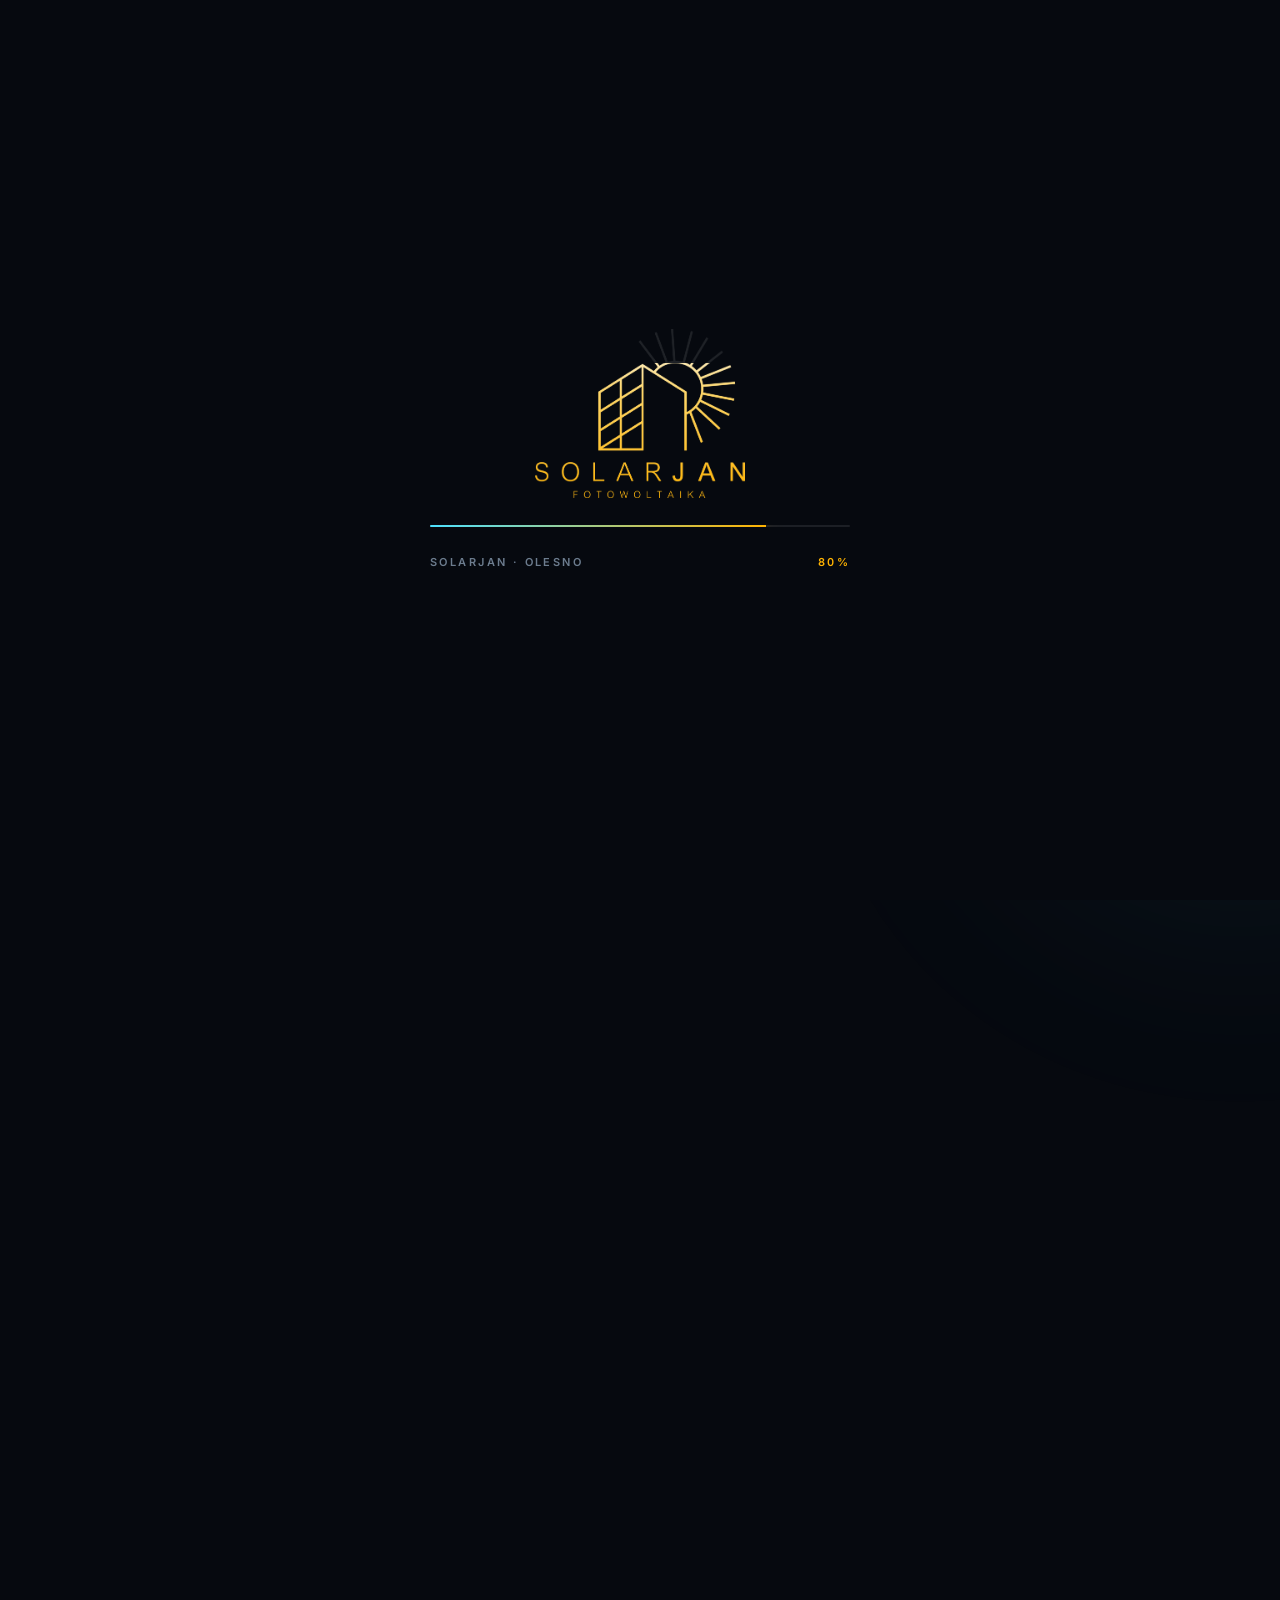
==== commit 9d22a32b: "Demo v2: ciemny tech-premium, loading z logo, przepływy prądu, kalkulator - preloader: logo klienta " ====
--- a/index.html
+++ b/index.html
@@ -1,219 +1,656 @@
 <!DOCTYPE html>
 <html lang="pl">
 <head>
-<meta charset="UTF-8">
-<meta name="viewport" content="width=device-width, initial-scale=1.0">
-<title>Solarjan Jan Witek - Fotowoltaika i elektryka · Olesno</title>
-<meta name="description" content="Solarjan Jan Witek - fotowoltaika, magazyny energii, instalacje elektryczne, pomiary z protokołem, monitoring i spawanie światłowodów. Olesno i okolice, klienci prywatni i firmy. Zadzwoń i umów wycenę.">
-<link rel="canonical" href="https://kris20032.github.io/solarjan-jan-witek/">
-<meta name="robots" content="noindex, nofollow">
+<meta charset="utf-8">
+<meta name="viewport" content="width=device-width,initial-scale=1">
+<title>Solarjan Jan Witek — fotowoltaika, magazyny energii i elektryka | Olesno</title>
+<meta name="description" content="Fotowoltaika, magazyny energii i instalacje elektryczne w Oleśnie i powiecie oleskim. Dobór mocy pod realne zużycie, wycena przed montażem, pomiary z protokołem. Zadzwoń: 535 276 508.">
+<meta name="theme-color" content="#06090F">
+<link rel="canonical" href="https://impulseo-pl.github.io/solarjan-jan-witek/">
+<link rel="icon" href="img/logo.png">
 <meta property="og:type" content="website">
+<meta property="og:title" content="Solarjan Jan Witek — fotowoltaika i elektryka, Olesno">
+<meta property="og:description" content="Panele na dachu i na gruncie, magazyny energii, instalacje elektryczne. Wycena przed montażem.">
+<meta property="og:image" content="https://impulseo-pl.github.io/solarjan-jan-witek/img/og.jpg">
+<meta property="og:url" content="https://impulseo-pl.github.io/solarjan-jan-witek/">
 <meta property="og:locale" content="pl_PL">
-<meta property="og:site_name" content="Solarjan Jan Witek">
-<meta property="og:title" content="Solarjan Jan Witek - Fotowoltaika i elektryka · Olesno">
-<meta property="og:description" content="Solarjan Jan Witek - fotowoltaika, magazyny energii, instalacje elektryczne, pomiary z protokołem, monitoring i spawanie światłowodów. Olesno i okolice, klienci prywatni i firmy. Zadzwoń i umów wycenę.">
-<meta property="og:url" content="https://kris20032.github.io/solarjan-jan-witek/">
-<meta property="og:image" content="https://kris20032.github.io/solarjan-jan-witek/img/og.jpg">
-<meta property="og:image:width" content="1200">
-<meta property="og:image:height" content="630">
 <meta name="twitter:card" content="summary_large_image">
-<script type="application/ld+json">{"@context": "https://schema.org", "@type": "LocalBusiness", "name": "Solarjan Jan Witek", "url": "https://kris20032.github.io/solarjan-jan-witek/", "telephone": "+48535276508", "image": "https://kris20032.github.io/solarjan-jan-witek/img/og.jpg", "areaServed": "Olesno", "sameAs": ["https://www.facebook.com/p/Solarjan-Jan-Witek-100083001147476/", "https://www.google.com/maps/place/Solarjan+Jan+Witek/@50.8746862,18.414472,4638m/data=!3m1!1e3!4m6!3m5!1s0x6fb334b5c54884ab:0x35dd14c9100cd678!8m2!3d50.8760019!4d18.4130481!16s%2Fg%2F11ssd45byc"]}</script>
 <link rel="preconnect" href="https://fonts.googleapis.com">
 <link rel="preconnect" href="https://fonts.gstatic.com" crossorigin>
-<link href="https://fonts.googleapis.com/css2?family=Sora:wght@600;700;800&family=Manrope:wght@400;500;600&display=swap" rel="stylesheet">
-<link rel="stylesheet" href="assets/styles.css?v=295d6cc1">
+<link href="https://fonts.googleapis.com/css2?family=Sora:wght@400;600;700&family=Inter:wght@400;500;600;700&display=swap" rel="stylesheet">
+<link rel="stylesheet" href="assets/styles.css">
+<script type="application/ld+json">
+{"@context":"https://schema.org","@type":"Electrician","name":"Solarjan Jan Witek",
+"description":"Fotowoltaika, magazyny energii, instalacje elektryczne, pomiary, monitoring i spawanie światłowodów.",
+"telephone":"+48535276508","email":"jan@solarjan.pl","image":"https://impulseo-pl.github.io/solarjan-jan-witek/img/og.jpg","url":"https://impulseo-pl.github.io/solarjan-jan-witek/",
+"address":{"@type":"PostalAddress","addressLocality":"Olesno","addressRegion":"opolskie","addressCountry":"PL"},
+"areaServed":["Olesno","powiat oleski"],
+"sameAs":["https://www.facebook.com/p/Solarjan-Jan-Witek-100083001147476/"]}
+</script>
 </head>
-<body>
-
+<body class="is-loading">
+
+<!-- ====================== PRELOADER ====================== -->
+<div id="preloader">
+  <div class="pl">
+    <div class="pl-rays" aria-hidden="true"></div>
+    <div class="pl-logo">
+      <i class="base"></i>
+      <i class="fill"></i>
+    </div>
+    <div class="pl-bar"><b></b></div>
+    <div class="pl-meta">
+      <span>Solarjan · Olesno</span>
+      <span><em id="pl-pct" style="font-style:normal">00</em>%</span>
+    </div>
+  </div>
+</div>
+<div class="pl-flash" aria-hidden="true"></div>
+
+<!-- ====================== TŁO ====================== -->
+<div class="bg-grid" aria-hidden="true"></div>
+<canvas id="grid-canvas" aria-hidden="true"></canvas>
+<div class="aura aura--a" aria-hidden="true"></div>
+<div class="aura aura--b" aria-hidden="true"></div>
+
+<!-- ====================== NAV ====================== -->
 <header class="nav">
-  <div class="wrap nav-inner">
-    <a class="brand brand-has-logo" href="index.html"><img class="brand-logo" src="img/logo.png" alt="Solarjan Jan Witek" width="2012" height="1615" decoding="async"></a>
-    <nav class="nav-links">
+  <div class="wrap">
+    <a class="brand" href="index.html" aria-label="Solarjan Jan Witek — strona główna">
+      <img src="img/logo.png" alt="Solarjan" width="60" height="40">
+      <span><b>Solarjan</b><small>Fotowoltaika</small></span>
+    </a>
+    <nav class="nav-links" id="menu">
+      <a href="#przeplyw">Jak to działa</a>
+      <a href="#kalkulator">Kalkulator</a>
       <a href="oferta.html">Oferta</a>
       <a href="realizacje.html">Realizacje</a>
-      <a href="o-nas.html">O nas</a>
+      <a href="o-nas.html">O nas</a>
       <a href="kontakt.html">Kontakt</a>
-      <a href="tel:+48535276508" class="btn btn-accent">Zadzwoń +48 535 276 508</a>
     </nav>
-    <button class="nav-toggle" aria-label="Menu"><span></span><span></span><span></span></button>
+    <a class="nav-tel" href="tel:+48535276508">
+      <svg width="15" height="15" viewBox="0 0 24 24" fill="none" stroke="currentColor" stroke-width="2.2" stroke-linecap="round"><path d="M22 16.9v3a2 2 0 0 1-2.2 2 19.8 19.8 0 0 1-8.6-3.1 19.5 19.5 0 0 1-6-6A19.8 19.8 0 0 1 2.1 4.2 2 2 0 0 1 4.1 2h3a2 2 0 0 1 2 1.7c.1 1 .4 1.9.7 2.8a2 2 0 0 1-.4 2.1L8.1 9.9a16 16 0 0 0 6 6l1.3-1.3a2 2 0 0 1 2.1-.4c.9.3 1.8.6 2.8.7a2 2 0 0 1 1.7 2z"/></svg>
+      535 276 508
+    </a>
+    <button class="burger" aria-label="Menu" aria-expanded="false" aria-controls="menu"><span></span></button>
   </div>
 </header>
 
 <main>
-<section class="hero-fach">
-  <img class="hf-photo" src="img/hero.jpg" fetchpriority="high" data-rotate="img/g6.jpg|img/g4.jpg" alt="Solarjan Jan Witek" width="1880" height="1255">
-  <div class="hf-panel">
-    <div class="hf-inner">
-      <span class="hf-kicker">Fotowoltaika i instalacje elektryczne · Olesno</span>
-      <h1 class="hf-title">Własny prąd z dachu <em>i instalacja zrobiona po kolei</em></h1>
-      <p class="hf-lead">Montujemy panele na dachu i na gruncie, dokładamy magazyn energii i wpinamy całość w instalację budynku.</p>
-      <a class="hf-phone" href="tel:+48535276508"><span class="hf-phone-lab">Zadzwoń teraz</span><span class="hf-phone-num"><svg class="ico-tel" width="16" height="16" viewBox="0 0 24 24" fill="none" aria-hidden="true"><path d="M6.6 10.8a15.5 15.5 0 0 0 6.6 6.6l2.2-2.2a1 1 0 0 1 1-.24 11.4 11.4 0 0 0 3.6.58 1 1 0 0 1 1 1V20a1 1 0 0 1-1 1A17 17 0 0 1 3 4a1 1 0 0 1 1-1h3.5a1 1 0 0 1 1 1c0 1.25.2 2.46.58 3.6a1 1 0 0 1-.25 1l-2.23 2.2Z" fill="currentColor"/></svg> +48 535 276 508</span></a>
-      <div class="hf-actions">
-        <a href="kontakt.html" class="btn btn-accent">Zadzwoń po wycenę <span class="arr">→</span></a>
-        <a href="tel:+48535276508" class="btn btn-ghost hf-ghost">Zadzwoń +48 535 276 508</a>
-      </div>
-    </div>
-  </div>
-</section>
-<section class="fach-promise">
-  <div class="wrap">
-    <ul class="fp-row reveal"><li>Wycena przed montażem</li><li>Dobór mocy pod zużycie</li><li>Pomiary z protokołem</li><li>Klienci prywatni i firmy</li></ul>
-  </div>
-</section>
-<section class="objawy">
-  <div class="wrap">
-    <div class="head reveal">
-      <span class="eyebrow">Zacznij tutaj</span>
-      <h2>Z czym do nas dzwonią</h2>
-      <p>Wybierz to, co najbardziej pasuje do Twojej sytuacji. Powiemy, co da się zrobić i ile to kosztuje.</p>
-    </div>
-    <div class="obj-grid">
-      <a class="obj-tile reveal" href="kontakt.html"><span class="ot-row"><span class="ot-name">Wysokie rachunki za prąd</span><span class="ot-arr" aria-hidden="true">→</span></span></a>
-      <a class="obj-tile reveal" href="kontakt.html"><span class="ot-row"><span class="ot-name">Magazyn energii do PV</span><span class="ot-arr" aria-hidden="true">→</span></span></a>
-      <a class="obj-tile reveal" href="kontakt.html"><span class="ot-row"><span class="ot-name">Nowa instalacja w domu</span><span class="ot-arr" aria-hidden="true">→</span></span></a>
-      <a class="obj-tile reveal" href="kontakt.html"><span class="ot-row"><span class="ot-name">Pomiary i protokół</span><span class="ot-arr" aria-hidden="true">→</span></span></a>
-      <a class="obj-tile reveal" href="kontakt.html"><span class="ot-row"><span class="ot-name">Monitoring na posesji</span><span class="ot-arr" aria-hidden="true">→</span></span></a>
-      <a class="obj-tile reveal" href="kontakt.html"><span class="ot-row"><span class="ot-name">Przyłącze światłowodowe</span><span class="ot-arr" aria-hidden="true">→</span></span></a>
-    </div>
-  </div>
-</section>
-<section class="gateways-band">
-  <div class="wrap">
-    <div class="gateways">
-      <a href="oferta.html" class="gateway reveal"><img src="img/g1.jpg" alt="Fotowoltaika" loading="lazy" width="1600" height="1066" decoding="async"><span class="g-ttl">Fotowoltaika</span></a>
-      <a href="oferta.html" class="gateway reveal"><img src="img/g2.jpg" alt="Magazyny energii" loading="lazy" width="1600" height="1066" decoding="async"><span class="g-ttl">Magazyny energii</span></a>
-      <a href="oferta.html" class="gateway reveal"><img src="img/g3.jpg" alt="Instalacje elektryczne" loading="lazy" width="1600" height="1066" decoding="async"><span class="g-ttl">Instalacje elektryczne</span></a>
-    </div>
-  </div>
-</section>
-<section class="proces proces-os fachowcy">
-  <div class="wrap proc-grid">
-    <div class="proc-side">
-      <div class="head reveal">
-        <span class="eyebrow">Jak pracujemy</span>
-        <h2>Wiesz, na czym stoisz - na każdym etapie</h2>
-        <p>Od pierwszego telefonu do odbioru roboty - krok po kroku.</p>
-      </div>
-      <div class="proc-count" aria-hidden="true"><span class="pc-cur">01</span><span class="pc-all">/ 04</span></div>
-      <div class="proc-bar" aria-hidden="true"><i></i></div>
-      <p class="proc-now" aria-hidden="true">Rozmowa i rachunek za prąd</p>
-    </div>
-    <ol class="proces-line">
-      <li class="reveal"><span class="pno">01</span><h3>Rozmowa i rachunek za prąd</h3><p>Mówisz, ile prądu zużywasz i co masz na dachu. Z rachunku i zdjęcia połaci wychodzi, jaka moc ma sens i czy od razu dokładać magazyn.</p></li>
-      <li class="reveal"><span class="pno">02</span><h3>Wycena i termin</h3><p>Podajemy cenę razem z materiałem, montażem i formalnościami. Cenę znasz przed robotą, nie po.</p></li>
-      <li class="reveal"><span class="pno">03</span><h3>Montaż</h3><p>Stawiamy konstrukcję, układamy moduły, prowadzimy trasy kablowe i podłączamy falownik. Pracujemy tak, żeby dach i elewacja wyglądały po nas jak przed.</p></li>
-      <li class="reveal"><span class="pno">04</span><h3>Uruchomienie i pomiary</h3><p>Uruchamiamy instalację, mierzymy i zostawiamy protokół. Na miejscu pokazujemy, jak sprawdzić produkcję i co zrobić, gdyby coś zgasło.</p></li>
-    </ol>
-  </div>
-</section>
-<section>
-  <div class="wrap">
-    <div class="head reveal">
+
+<!-- ====================== HERO ====================== -->
+<section class="hero">
+  <div class="wrap">
+    <div>
+      <span class="hero-badge"><i></i> Olesno i powiat oleski · dojeżdżamy też dalej</span>
+      <h1>Własny prąd z dachu i instalacja&nbsp;<em>zrobiona po kolei</em></h1>
+      <p class="hero-sub">Dobieramy moc pod to, ile naprawdę zużywasz. Stawiamy konstrukcję, układamy moduły, wpinamy falownik i magazyn energii w instalację budynku. Cenę znasz przed robotą, nie po.</p>
+      <div class="hero-cta">
+        <a class="btn btn--pri" href="tel:+48535276508">
+          <svg width="16" height="16" viewBox="0 0 24 24" fill="none" stroke="currentColor" stroke-width="2.2" stroke-linecap="round"><path d="M22 16.9v3a2 2 0 0 1-2.2 2 19.8 19.8 0 0 1-8.6-3.1 19.5 19.5 0 0 1-6-6A19.8 19.8 0 0 1 2.1 4.2 2 2 0 0 1 4.1 2h3a2 2 0 0 1 2 1.7c.1 1 .4 1.9.7 2.8a2 2 0 0 1-.4 2.1L8.1 9.9a16 16 0 0 0 6 6l1.3-1.3a2 2 0 0 1 2.1-.4c.9.3 1.8.6 2.8.7a2 2 0 0 1 1.7 2z"/></svg>
+          Zadzwoń po wycenę
+        </a>
+        <a class="btn btn--ghost" href="#kalkulator">Policz swoją oszczędność →</a>
+      </div>
+      <div class="hero-facts">
+        <div><b>0 zł</b><span>kosztuje wycena i dojazd na oględziny</span></div>
+        <div><b>Pod zużycie</b><span>moc liczona z Twojego rachunku</span></div>
+        <div><b>Protokół</b><span>z pomiarów po każdej robocie</span></div>
+        <div><b>Olesno</b><span>i cały powiat oleski</span></div>
+      </div>
+    </div>
+
+    <!-- scena 3D -->
+    <div class="scene" aria-hidden="true">
+      <div class="scene-sun"></div>
+      <div class="scene-ring"></div>
+      <div class="scene-ring r2"></div>
+      <div class="roof">
+        <div class="roof-base"></div>
+        <div class="roof-grid"></div>
+      </div>
+      <div class="scene-tag scene-tag--1"><i></i> Produkcja z dachu</div>
+      <div class="scene-tag scene-tag--2"><i></i> Nadwyżka do magazynu</div>
+    </div>
+  </div>
+  <div class="scroll-hint" aria-hidden="true"><b></b> przewiń</div>
+</section>
+
+<!-- ====================== PASEK PRZEWAG ====================== -->
+<section class="strip">
+  <div class="wrap">
+    <div class="strip-in" data-rv="0">
+      <div>
+        <svg width="22" height="22" viewBox="0 0 24 24" fill="none" stroke="currentColor" stroke-width="1.8" stroke-linecap="round" stroke-linejoin="round"><path d="M13 2 4 14h7l-1 8 9-12h-7l1-8z"/></svg>
+        <b>Dobór mocy, nie cennik z półki</b>
+        <span>Liczymy z Twojego rachunku i połaci dachu, ile kWp ma sens — bez przewymiarowania.</span>
+      </div>
+      <div>
+        <svg width="22" height="22" viewBox="0 0 24 24" fill="none" stroke="currentColor" stroke-width="1.8" stroke-linecap="round" stroke-linejoin="round"><path d="M9 11l3 3L22 4"/><path d="M21 12v7a2 2 0 0 1-2 2H5a2 2 0 0 1-2-2V5a2 2 0 0 1 2-2h11"/></svg>
+        <b>Cena razem z materiałem</b>
+        <span>Wycena obejmuje moduły, konstrukcję, falownik, montaż i formalności. Bez dopłat po fakcie.</span>
+      </div>
+      <div>
+        <svg width="22" height="22" viewBox="0 0 24 24" fill="none" stroke="currentColor" stroke-width="1.8" stroke-linecap="round" stroke-linejoin="round"><path d="M12 22s8-4 8-10V5l-8-3-8 3v7c0 6 8 10 8 10z"/></svg>
+        <b>Pomiary z protokołem</b>
+        <span>Po uruchomieniu mierzymy instalację i zostawiamy dokument — do odbioru albo dla ubezpieczyciela.</span>
+      </div>
+      <div>
+        <svg width="22" height="22" viewBox="0 0 24 24" fill="none" stroke="currentColor" stroke-width="1.8" stroke-linecap="round" stroke-linejoin="round"><path d="M3 12h4l3 8 4-16 3 8h4"/></svg>
+        <b>Elektryka od A do Z</b>
+        <span>Rozdzielnica, obwody, monitoring, światłowód — jedna ekipa, jeden telefon do wszystkiego.</span>
+      </div>
+    </div>
+  </div>
+</section>
+
+<!-- ====================== PRZEPŁYW PRĄDU ====================== -->
+<section id="przeplyw">
+  <div class="wrap">
+    <div class="sec-head center" data-rv="0">
+      <span class="eyebrow">Jak to działa</span>
+      <h2 class="h">Zobacz, którędy popłynie Twój prąd</h2>
+      <p class="lead">Ta sama instalacja pracuje inaczej w dzień i inaczej wieczorem. Przełącz i zobacz, co się dzieje z każdą kilowatogodziną z dachu.</p>
+    </div>
+
+    <div class="flow-card" id="flow" data-rv="80">
+      <div class="flow-switch" role="group" aria-label="Pora dnia">
+        <button data-mode="dzien" class="on" type="button">☀ Dzień</button>
+        <button data-mode="noc" type="button">☾ Wieczór</button>
+      </div>
+
+      <div class="flow-scroll">
+      <svg class="flow-svg" viewBox="0 0 1000 360" role="img" aria-label="Schemat przepływu energii: panele, falownik, dom, magazyn energii, sieć">
+        <defs>
+          <linearGradient id="gAmber" x1="0" y1="0" x2="1" y2="0">
+            <stop offset="0" stop-color="#FFB302"/><stop offset="1" stop-color="#FFD666"/>
+          </linearGradient>
+        </defs>
+
+        <!-- PRZEWODY (statyczne) -->
+        <path class="flow-wire" d="M210 180 H320"/>
+        <path class="flow-wire" d="M440 180 C 505 180 520 90 590 90"/>
+        <path class="flow-wire" d="M440 180 C 505 180 520 275 590 275"/>
+        <path class="flow-wire" d="M440 180 H840"/>
+
+        <!-- IMPULSY: DZIEŃ -->
+        <g data-only="dzien">
+          <path class="flow-live" style="color:#FFB302" stroke="#FFB302" d="M210 180 H320"/>
+          <path class="flow-live" style="color:#FFB302" stroke="#FFB302" d="M440 180 C 505 180 520 90 590 90"/>
+          <path class="flow-live" style="color:#FFB302" stroke="#FFB302" d="M440 180 C 505 180 520 275 590 275"/>
+          <path class="flow-live" style="color:#4DE1FF" stroke="#4DE1FF" d="M440 180 H840"/>
+        </g>
+        <!-- IMPULSY: WIECZÓR (magazyn i sieć zasilają dom) -->
+        <g data-only="noc">
+          <path class="flow-live" style="color:#4DE1FF" stroke="#4DE1FF" d="M590 275 C 520 275 505 180 440 180"/>
+          <path class="flow-live" style="color:#4DE1FF" stroke="#4DE1FF" d="M440 180 C 505 180 520 90 590 90"/>
+          <path class="flow-live" style="color:#6C7C8E" stroke="#6C7C8E" d="M840 180 H440"/>
+        </g>
+
+        <!-- WĘZŁY -->
+        <g class="flow-node">
+          <!-- panele -->
+          <g>
+            <rect x="90" y="140" width="120" height="80" rx="14" fill="#0E1520" stroke="rgba(255,255,255,.16)"/>
+            <rect x="108" y="158" width="84" height="30" rx="3" fill="#13293C" stroke="rgba(120,190,230,.35)"/>
+            <path d="M108 173 H192 M136 158 V188 M164 158 V188" stroke="rgba(120,190,230,.35)" stroke-width="1"/>
+            <text x="150" y="207" text-anchor="middle">Panele</text>
+          </g>
+          <!-- falownik -->
+          <g>
+            <rect x="320" y="140" width="120" height="80" rx="14" fill="#0E1520" stroke="rgba(255,179,2,.45)"/>
+            <path d="M356 168 l14 -14 v9 h14 l-14 14 v-9 z" fill="#FFB302"/>
+            <text x="380" y="207" text-anchor="middle">Falownik</text>
+          </g>
+          <!-- dom -->
+          <g>
+            <rect x="590" y="50" width="120" height="80" rx="14" fill="#0E1520" stroke="rgba(255,255,255,.16)"/>
+            <path d="M630 92 l20 -18 20 18 v16 h-40 z" fill="none" stroke="#EEF3F9" stroke-width="1.6" stroke-linejoin="round"/>
+            <text x="650" y="122" text-anchor="middle">Twój dom</text>
+          </g>
+          <!-- magazyn -->
+          <g>
+            <rect x="590" y="235" width="120" height="80" rx="14" fill="#0E1520" stroke="rgba(255,255,255,.16)"/>
+            <rect x="634" y="258" width="32" height="20" rx="4" fill="none" stroke="#4DE1FF" stroke-width="1.6"/>
+            <rect x="638" y="262" width="18" height="12" rx="2" fill="#4DE1FF"/>
+            <path d="M666 264 h5 v8 h-5" fill="none" stroke="#4DE1FF" stroke-width="1.6"/>
+            <text x="650" y="297" text-anchor="middle">Magazyn</text>
+          </g>
+          <!-- sieć -->
+          <g>
+            <rect x="840" y="140" width="120" height="80" rx="14" fill="#0E1520" stroke="rgba(255,255,255,.16)"/>
+            <path d="M890 156 v40 M880 166 h20 M878 180 h24" fill="none" stroke="#A8B6C6" stroke-width="1.6"/>
+            <text x="900" y="207" text-anchor="middle">Sieć</text>
+          </g>
+        </g>
+
+        <!-- OPISY PRZY PRZEWODACH -->
+        <g class="flow-node" font-size="11.5">
+          <text x="265" y="168" text-anchor="middle" fill="#6C7C8E" data-only="dzien">prąd stały</text>
+          <text x="533" y="118" text-anchor="middle" fill="#6C7C8E">zasilanie domu</text>
+          <text x="540" y="238" text-anchor="middle" fill="#6C7C8E" data-only="dzien">ładowanie</text>
+          <text x="540" y="238" text-anchor="middle" fill="#6C7C8E" data-only="noc">oddawanie</text>
+          <text x="700" y="168" text-anchor="middle" fill="#6C7C8E" data-only="dzien">nadwyżka do sieci</text>
+          <text x="700" y="168" text-anchor="middle" fill="#6C7C8E" data-only="noc">dobór z sieci</text>
+        </g>
+      </svg>
+      </div>
+
+      <div class="flow-legend">
+        <span><i style="background:#FFB302"></i>produkcja z dachu</span>
+        <span><i style="background:#4DE1FF"></i>magazyn energii</span>
+        <span><i style="background:#6C7C8E"></i>sieć energetyczna</span>
+      </div>
+    </div>
+  </div>
+</section>
+
+<!-- ====================== KALKULATOR ====================== -->
+<section id="kalkulator">
+  <div class="wrap">
+    <div class="sec-head center" data-rv="0">
+      <span class="eyebrow">Kalkulator</span>
+      <h2 class="h">Ile z Twojego rachunku może zostać w kieszeni</h2>
+      <p class="lead">Przesuń suwak na swój miesięczny rachunek za prąd. Pokażemy szacunkową moc instalacji i roczną oszczędność. Dokładną wycenę podajemy po obejrzeniu dachu.</p>
+    </div>
+
+    <div class="calc" data-rv="80">
+      <div class="calc-in">
+        <h3>Twoja sytuacja</h3>
+        <p class="calc-note">Dwie rzeczy — ile płacisz i czy chcesz odkładać prąd na wieczór.</p>
+
+        <div class="field">
+          <div class="field-top">
+            <label for="bill">Miesięczny rachunek za prąd</label>
+            <b id="bill-val">400 zł</b>
+          </div>
+          <input type="range" id="bill" min="150" max="2500" step="25" value="400">
+          <div class="range-scale"><span>150 zł</span><span>2 500 zł</span></div>
+        </div>
+
+        <div class="toggle" id="with-bat" role="button" tabindex="0" aria-pressed="false">
+          <span class="toggle-sw" aria-hidden="true"></span>
+          <span>
+            <b>Z magazynem energii</b>
+            <span>Nadwyżka z dnia zostaje u Ciebie na wieczór, zamiast iść do sieci.</span>
+          </span>
+        </div>
+
+        <p class="calc-foot">Liczymy przy założeniach: 1 kWp daje ok. 1&nbsp;000 kWh rocznie w naszym rejonie, prąd ok. 1,00 zł/kWh razem z dystrybucją, nadwyżki rozliczane ok. 0,40 zł/kWh. Bez magazynu zużywasz na bieżąco ok. 30% produkcji, z magazynem ok. 75%. Od oszczędności odejmujemy opłaty stałe, których fotowoltaika nie zbija.</p>
+
+        <div class="calc-rows" style="margin-top:28px">
+          <div><span>Oględziny i wycena</span><b style="color:var(--amber)">0 zł</b></div>
+          <div><span>Cena z materiałem i montażem</span><b>przed robotą</b></div>
+          <div><span>Pomiary i protokół po uruchomieniu</span><b>w cenie</b></div>
+        </div>
+      </div>
+
+      <div class="calc-out">
+        <div class="calc-hero-lbl">Szacunkowa oszczędność rocznie</div>
+        <div class="calc-hero"><b id="r-save">0</b><span>zł</span></div>
+
+        <div class="calc-bars">
+          <div class="bar-row">
+            <small>dziś płacisz</small>
+            <div class="bar now" id="bar-now"><i></i><b id="bar-now-v">0 zł</b></div>
+          </div>
+          <div class="bar-row">
+            <small>po instalacji</small>
+            <div class="bar after" id="bar-after"><i></i><b id="bar-after-v">0 zł</b></div>
+          </div>
+        </div>
+
+        <div class="calc-rows">
+          <div><span>Dobrana moc instalacji</span><b id="r-power">—</b></div>
+          <div><span>Produkcja rocznie</span><b id="r-prod">—</b></div>
+          <div><span>Mniej na rachunku miesięcznie</span><b id="r-month">—</b></div>
+          <div><span>Szacunkowy koszt instalacji</span><b id="r-cost">—</b></div>
+          <div><span>Zwrot inwestycji</span><b id="r-back">—</b></div>
+        </div>
+
+        <div class="calc-cta">
+          <a class="btn btn--pri btn--block" href="tel:+48535276508">
+            <svg width="16" height="16" viewBox="0 0 24 24" fill="none" stroke="currentColor" stroke-width="2.2" stroke-linecap="round"><path d="M22 16.9v3a2 2 0 0 1-2.2 2 19.8 19.8 0 0 1-8.6-3.1 19.5 19.5 0 0 1-6-6A19.8 19.8 0 0 1 2.1 4.2 2 2 0 0 1 4.1 2h3a2 2 0 0 1 2 1.7c.1 1 .4 1.9.7 2.8a2 2 0 0 1-.4 2.1L8.1 9.9a16 16 0 0 0 6 6l1.3-1.3a2 2 0 0 1 2.1-.4c.9.3 1.8.6 2.8.7a2 2 0 0 1 1.7 2z"/></svg>
+            Sprawdźmy to na Twoim dachu — 535 276 508
+          </a>
+          <a class="btn btn--ghost btn--block" href="kontakt.html">Wolę, żebyście oddzwonili</a>
+        </div>
+        <p class="calc-foot">Wynik jest szacunkiem poglądowym, nie ofertą. Realna produkcja zależy od kąta i strony dachu, zacienienia i tego, w jakich godzinach zużywasz prąd. Po oględzinach podajemy konkretną cenę i konkretną moc.</p>
+      </div>
+    </div>
+  </div>
+</section>
+
+<!-- ====================== USŁUGI ====================== -->
+<section id="uslugi">
+  <div class="wrap">
+    <div class="sec-head" data-rv="0">
+      <span class="eyebrow">Co robimy</span>
+      <h2 class="h">Zakres prac, które wykonujemy regularnie</h2>
+      <p class="lead">Fotowoltaika to trzon, ale nie koniec. Robimy całą elektrykę wokół budynku — nie musisz szukać drugiej ekipy.</p>
+    </div>
+
+    <div class="cards">
+      <article class="card" data-rv="0">
+        <div class="card-ico"><svg width="22" height="22" viewBox="0 0 24 24" fill="none" stroke="currentColor" stroke-width="1.8" stroke-linejoin="round"><path d="M4 16 6 6h12l2 10z"/><path d="M2 16h20"/><path d="M9 6l-1 10M15 6l1 10M5 11h14"/></svg></div>
+        <h3>Fotowoltaika</h3>
+        <p>Dobieramy moc pod realne zużycie w budynku, stawiamy konstrukcję i układamy moduły — na dachu albo na gruncie.</p>
+        <ul><li>dach skośny, płaski i grunt</li><li>dobór falownika pod instalację</li><li>zgłoszenie do operatora</li></ul>
+        <a class="card-link" href="oferta.html#fotowoltaika">Szczegóły <svg width="14" height="14" viewBox="0 0 24 24" fill="none" stroke="currentColor" stroke-width="2.4" stroke-linecap="round"><path d="M5 12h14M13 6l6 6-6 6"/></svg></a>
+      </article>
+
+      <article class="card" data-rv="70">
+        <div class="card-ico"><svg width="22" height="22" viewBox="0 0 24 24" fill="none" stroke="currentColor" stroke-width="1.8" stroke-linejoin="round"><rect x="2" y="7" width="17" height="10" rx="2"/><path d="M22 10v4"/><path d="M6 10v4M10 10v4"/></svg></div>
+        <h3>Magazyny energii</h3>
+        <p>Falownik hybrydowy z magazynem odkłada nadwyżkę z dnia na wieczór, zamiast oddawać ją do sieci za ułamek ceny.</p>
+        <ul><li>dobór pojemności pod zużycie</li><li>praca przy zaniku napięcia</li><li>rozbudowa istniejącej PV</li></ul>
+        <a class="card-link" href="oferta.html#magazyny">Szczegóły <svg width="14" height="14" viewBox="0 0 24 24" fill="none" stroke="currentColor" stroke-width="2.4" stroke-linecap="round"><path d="M5 12h14M13 6l6 6-6 6"/></svg></a>
+      </article>
+
+      <article class="card" data-rv="140">
+        <div class="card-ico"><svg width="22" height="22" viewBox="0 0 24 24" fill="none" stroke="currentColor" stroke-width="1.8" stroke-linecap="round" stroke-linejoin="round"><path d="M13 2 4 14h7l-1 8 9-12h-7l1-8z"/></svg></div>
+        <h3>Instalacje elektryczne</h3>
+        <p>Rozprowadzamy instalację w nowym domu i modernizujemy starą: obwody, rozdzielnica, zabezpieczenia, osprzęt.</p>
+        <ul><li>domy w budowie i remonty</li><li>wymiana rozdzielnicy</li><li>obwody pod pompę ciepła i ładowarkę</li></ul>
+        <a class="card-link" href="oferta.html#elektryka">Szczegóły <svg width="14" height="14" viewBox="0 0 24 24" fill="none" stroke="currentColor" stroke-width="2.4" stroke-linecap="round"><path d="M5 12h14M13 6l6 6-6 6"/></svg></a>
+      </article>
+
+      <article class="card" data-rv="0">
+        <div class="card-ico"><svg width="22" height="22" viewBox="0 0 24 24" fill="none" stroke="currentColor" stroke-width="1.8" stroke-linecap="round" stroke-linejoin="round"><path d="M14 2H6a2 2 0 0 0-2 2v16a2 2 0 0 0 2 2h12a2 2 0 0 0 2-2V8z"/><path d="M14 2v6h6M9 15l2 2 4-4"/></svg></div>
+        <h3>Przeglądy i pomiary</h3>
+        <p>Mierzymy instalację i wystawiamy protokół — do odbioru budynku, do ubezpieczyciela albo dla własnego spokoju.</p>
+        <ul><li>pomiary odbiorcze i okresowe</li><li>skuteczność ochrony przeciwporażeniowej</li><li>protokół w formie papierowej</li></ul>
+        <a class="card-link" href="oferta.html#pomiary">Szczegóły <svg width="14" height="14" viewBox="0 0 24 24" fill="none" stroke="currentColor" stroke-width="2.4" stroke-linecap="round"><path d="M5 12h14M13 6l6 6-6 6"/></svg></a>
+      </article>
+
+      <article class="card" data-rv="70">
+        <div class="card-ico"><svg width="22" height="22" viewBox="0 0 24 24" fill="none" stroke="currentColor" stroke-width="1.8" stroke-linecap="round" stroke-linejoin="round"><path d="M2 8a4 4 0 0 1 4-4h9a4 4 0 0 1 4 4v8a4 4 0 0 1-4 4H6a4 4 0 0 1-4-4z"/><circle cx="10.5" cy="12" r="3"/><path d="M19 10l3-2v8l-3-2"/></svg></div>
+        <h3>Monitoring</h3>
+        <p>Kamery ustawiamy tak, żeby pokrywały wjazd, drzwi i podwórko bez martwych pól. Podgląd na telefonie.</p>
+        <ul><li>dobór punktów kamerowych</li><li>rejestrator i okablowanie</li><li>konfiguracja podglądu zdalnego</li></ul>
+        <a class="card-link" href="oferta.html#monitoring">Szczegóły <svg width="14" height="14" viewBox="0 0 24 24" fill="none" stroke="currentColor" stroke-width="2.4" stroke-linecap="round"><path d="M5 12h14M13 6l6 6-6 6"/></svg></a>
+      </article>
+
+      <article class="card" data-rv="140">
+        <div class="card-ico"><svg width="22" height="22" viewBox="0 0 24 24" fill="none" stroke="currentColor" stroke-width="1.8" stroke-linecap="round" stroke-linejoin="round"><path d="M3 12c4 0 4-6 8-6s4 6 8 6"/><circle cx="12" cy="12" r="1.6"/><path d="M3 18h18"/></svg></div>
+        <h3>Spawanie światłowodów</h3>
+        <p>Spawamy i zakańczamy włókna: przyłącza, przedłużenia trasy, naprawy po uszkodzonym kablu.</p>
+        <ul><li>przyłącza do budynku</li><li>naprawy przerwanych tras</li><li>pomiar i zakończenie włókien</li></ul>
+        <a class="card-link" href="oferta.html#swiatlowody">Szczegóły <svg width="14" height="14" viewBox="0 0 24 24" fill="none" stroke="currentColor" stroke-width="2.4" stroke-linecap="round"><path d="M5 12h14M13 6l6 6-6 6"/></svg></a>
+      </article>
+    </div>
+  </div>
+</section>
+
+<!-- ====================== PROCES ====================== -->
+<section id="proces">
+  <div class="wrap">
+    <div class="sec-head" data-rv="0">
+      <span class="eyebrow">Jak pracujemy</span>
+      <h2 class="h">Wiesz, na czym stoisz — na każdym etapie</h2>
+      <p class="lead">Od pierwszego telefonu do odbioru roboty. Cztery kroki, żadnych niespodzianek w środku.</p>
+    </div>
+
+    <div class="steps">
+      <div class="step" data-rv="0">
+        <div class="step-no">01</div>
+        <div>
+          <h3>Rozmowa i rachunek za prąd</h3>
+          <p>Mówisz, ile prądu zużywasz i co masz na dachu. Z rachunku i zdjęcia połaci wychodzi, jaka moc ma sens i czy od razu dokładać magazyn.</p>
+        </div>
+      </div>
+      <div class="step" data-rv="0">
+        <div class="step-no">02</div>
+        <div>
+          <h3>Oględziny i wycena</h3>
+          <p>Przyjeżdżamy zobaczyć dach, rozdzielnicę i trasy kablowe. Podajemy cenę razem z materiałem, montażem i formalnościami — przed robotą, nie po.</p>
+        </div>
+      </div>
+      <div class="step" data-rv="0">
+        <div class="step-no">03</div>
+        <div>
+          <h3>Montaż</h3>
+          <p>Stawiamy konstrukcję, układamy moduły, prowadzimy trasy kablowe i podłączamy falownik. Pracujemy tak, żeby dach i elewacja wyglądały po nas jak przed.</p>
+        </div>
+      </div>
+      <div class="step" data-rv="0">
+        <div class="step-no">04</div>
+        <div>
+          <h3>Uruchomienie i pomiary</h3>
+          <p>Uruchamiamy instalację, mierzymy i zostawiamy protokół. Na miejscu pokazujemy, jak sprawdzić produkcję i co zrobić, gdyby coś zgasło.</p>
+        </div>
+      </div>
+    </div>
+  </div>
+</section>
+
+<!-- ====================== REALIZACJE (rysowane) ====================== -->
+<section id="realizacje">
+  <div class="wrap">
+    <div class="sec-head" data-rv="0">
       <span class="eyebrow">Realizacje</span>
-      <h2>Jak to wygląda w robocie</h2>
-      <p>Przykłady instalacji tego rodzaju, jakie wykonujemy - montaż na dachu i na gruncie, rozdzielnice, monitoring i światłowody.</p>
-    </div>
-    <div class="gallery">
-      <div class="tile t-two3 reveal"><img src="img/g5.jpg" alt="Solarjan Jan Witek" loading="lazy" width="1600" height="1066" decoding="async"></div>
-      <div class="tile t-third reveal"><img src="img/g7.jpg" alt="Solarjan Jan Witek" loading="lazy" width="1600" height="1066" decoding="async"></div>
-      <div class="tile t-third reveal"><img src="img/g8.jpg" alt="Solarjan Jan Witek" loading="lazy" width="1600" height="1066" decoding="async"></div>
-      <div class="tile t-third reveal"><img src="img/g9.jpg" alt="Solarjan Jan Witek" loading="lazy" width="1600" height="1067" decoding="async"></div>
-      <div class="tile t-third reveal"><img src="img/g10.jpg" alt="Solarjan Jan Witek" loading="lazy" width="1600" height="1066" decoding="async"></div>
-    </div>
-    <div style="margin-top:var(--space-7)" class="reveal"><a href="realizacje.html" class="btn btn-accent">Pełna galeria <span class="arr">→</span></a></div>
-  </div>
-</section>
-<section class="fach-uslugi">
-  <div class="wrap">
-    <div class="head reveal">
-      <span class="eyebrow">Co robimy</span>
-      <h2>Zakres prac</h2>
-      <p>Roboty, które wykonujemy regularnie - przy każdej piszemy, co wchodzi w zakres.</p>
-    </div>
-    <ul class="fu-list">
-      <li class="fu-row reveal"><div class="fu-name">Fotowoltaika</div><div class="fu-desc">Dobieramy moc instalacji pod realne zużycie prądu w budynku, stawiamy konstrukcję i układamy moduły na dachu albo na gruncie.</div><a class="fu-cta" href="kontakt.html">Wycena <span class="arr">→</span></a></li>
-      <li class="fu-row reveal"><div class="fu-name">Magazyny energii</div><div class="fu-desc">Falownik hybrydowy z magazynem odkłada nadwyżkę z dnia na wieczór, zamiast oddawać ją do sieci.</div><a class="fu-cta" href="kontakt.html">Wycena <span class="arr">→</span></a></li>
-      <li class="fu-row reveal"><div class="fu-name">Instalacje elektryczne</div><div class="fu-desc">Rozprowadzamy instalację w nowym domu i modernizujemy starą: obwody, rozdzielnica, zabezpieczenia, osprzęt.</div><a class="fu-cta" href="kontakt.html">Wycena <span class="arr">→</span></a></li>
-      <li class="fu-row reveal"><div class="fu-name">Przeglądy i pomiary</div><div class="fu-desc">Mierzymy instalację i wystawiamy protokół - do odbioru budynku, do ubezpieczyciela albo dla własnego spokoju.</div><a class="fu-cta" href="kontakt.html">Wycena <span class="arr">→</span></a></li>
-      <li class="fu-row reveal"><div class="fu-name">Monitoring</div><div class="fu-desc">Kamery ustawiamy tak, żeby pokrywały wjazd, drzwi i podwórko bez martwych pól.</div><a class="fu-cta" href="kontakt.html">Wycena <span class="arr">→</span></a></li>
-      <li class="fu-row reveal"><div class="fu-name">Spawanie światłowodów</div><div class="fu-desc">Spawamy i zakańczamy włókna: przyłącza, przedłużenia trasy, naprawy po uszkodzonym kablu.</div><a class="fu-cta" href="kontakt.html">Wycena <span class="arr">→</span></a></li>
-    </ul>
-    <div style="margin-top:var(--space-7)" class="reveal"><a href="oferta.html" class="btn btn-ghost">Pełna oferta <span class="arr">→</span></a></div>
-  </div>
-</section>
-<section class="stopklatka" aria-hidden="true">
-  <div class="stk-bg" style="background-image:url(img/g11.jpg)"></div>
-</section>
-<section class="opinie op-fallback">
-  <div class="wrap">
-    <div class="head center reveal">
-      <span class="eyebrow">Opinie</span>
-      <h2>Co mówią klienci</h2>
-      <p>Najlepiej o robocie mówią ci, dla których ją zrobiliśmy. Zapytaj o realizacje w okolicy, zanim się zdecydujesz.</p>
-    </div>
-  </div>
-</section>
-<section class="obszar">
-  <div class="wrap">
-    <div class="head center reveal">
-      <span class="eyebrow">Obszar działania</span>
-      <h2>Dojeżdżamy do Ciebie</h2>
-    </div>
-    <p class="obszar-txt reveal" style="text-align:center;max-width:60ch;margin:0 auto 1.4rem">Pracujemy w Oleśnie i w powiecie oleskim, dojeżdżamy też dalej po okolicy. Podaj adres, a powiemy od razu, czy to nasz teren.</p>
-    <ul class="obszar-list reveal"><li class="is-home">Olesno</li><li>+ okolice</li></ul>
-    <div class="obszar-mapa reveal" style="margin-top:var(--space-7)">
-      <iframe title="Obszar działania - Olesno i okolice" src="https://maps.google.com/maps?q=50.8746862%2C18.414472&amp;z=11&amp;output=embed" loading="lazy" referrerpolicy="no-referrer-when-downgrade" style="width:100%;height:clamp(280px,38vh,420px);border:0;display:block;border-radius:var(--r-md)"></iframe>
-    </div>
-  </div>
-</section>
-<section class="cta">
-  <div class="wrap">
-    <div class="reveal">
-      <span class="eyebrow">Współpraca</span>
-      <h2>Potrzebujesz fachowca? Wycenimy za darmo.</h2>
-      <p>Jeden telefon i przyjedziemy zobaczyć zakres. Wycena nic nie kosztuje.</p>
-    </div>
-    <div class="cta-actions reveal">
-      <a href="kontakt.html" class="btn btn-light">Zadzwoń po wycenę <span class="arr">→</span></a>
-      <a href="tel:+48535276508" class="btn btn-ghost btn-ghost-cta">+48 535 276 508</a>
-    </div>
-  </div>
-</section>
+      <h2 class="h">Rodzaje instalacji, które stawiamy</h2>
+      <p class="lead">Cztery układy, które powtarzają się najczęściej w domach w okolicy. Przy telefonie powiemy, który pasuje do Twojego dachu.</p>
+    </div>
+
+    <div class="works">
+      <article class="work" data-rv="0">
+        <div class="work-art">
+          <svg viewBox="0 0 400 225" fill="none" aria-hidden="true">
+            <path d="M60 170 L200 80 L340 170" stroke="rgba(255,255,255,.22)" stroke-width="2"/>
+            <path d="M60 170 H340" stroke="rgba(255,255,255,.14)" stroke-width="2"/>
+            <g stroke="rgba(120,190,230,.5)" fill="rgba(19,41,60,.85)">
+              <path d="M110 148 l64 -41 26 0 -64 41z"/><path d="M180 148 l64 -41 26 0 -64 41z"/>
+              <path d="M142 170 l64 -41 26 0 -64 41z"/><path d="M212 170 l64 -41 26 0 -64 41z"/>
+            </g>
+            <circle cx="322" cy="52" r="17" fill="rgba(255,179,2,.9)"/>
+            <g stroke="rgba(255,179,2,.55)" stroke-width="2" stroke-linecap="round">
+              <path d="M322 22 v10M322 72 v10M292 52 h10M342 52 h10M301 31 l7 7M336 66 l7 7M343 31 l-7 7M308 66 l-7 7"/>
+            </g>
+          </svg>
+        </div>
+        <div class="work-txt">
+          <h3>Dach skośny, blachodachówka lub karpiówka</h3>
+          <p>Konstrukcja na uchwytach pod pokryciem, moduły w jednej płaszczyźnie z połacią. Trasy prowadzone tak, żeby nie było widać kabli na elewacji.</p>
+          <div class="tagrow"><span class="tag">dom jednorodzinny</span><span class="tag">4–10 kWp</span><span class="tag">falownik w kotłowni</span></div>
+        </div>
+      </article>
+
+      <article class="work" data-rv="70">
+        <div class="work-art">
+          <svg viewBox="0 0 400 225" fill="none" aria-hidden="true">
+            <path d="M40 185 H360" stroke="rgba(255,255,255,.16)" stroke-width="2"/>
+            <g stroke="rgba(120,190,230,.5)" fill="rgba(19,41,60,.85)">
+              <path d="M70 150 l90 -48 h64 l-90 48z"/><path d="M170 150 l90 -48 h64 l-90 48z"/>
+            </g>
+            <path d="M96 150 v35M150 150 v35M240 150 v35M294 150 v35" stroke="rgba(255,255,255,.3)" stroke-width="3"/>
+            <path d="M40 185 q20 -12 40 0 q20 -12 40 0" stroke="rgba(255,179,2,.25)" stroke-width="2"/>
+            <circle cx="330" cy="55" r="15" fill="rgba(255,179,2,.85)"/>
+          </svg>
+        </div>
+        <div class="work-txt">
+          <h3>Instalacja na gruncie</h3>
+          <p>Kiedy dach jest zacieniony albo źle ustawiony — stawiamy konstrukcję na działce, pod optymalnym kątem. Łatwiejszy serwis i mycie modułów.</p>
+          <div class="tagrow"><span class="tag">gospodarstwo</span><span class="tag">10–20 kWp</span><span class="tag">optymalny kąt</span></div>
+        </div>
+      </article>
+
+      <article class="work" data-rv="0">
+        <div class="work-art">
+          <svg viewBox="0 0 400 225" fill="none" aria-hidden="true">
+            <rect x="126" y="38" width="148" height="150" rx="10" stroke="rgba(255,255,255,.22)" stroke-width="2" fill="rgba(255,255,255,.02)"/>
+            <g stroke="rgba(255,255,255,.16)"><path d="M126 78 H274M126 118 H274M126 158 H274"/></g>
+            <g fill="rgba(255,179,2,.85)">
+              <rect x="140" y="56" width="16" height="14" rx="3"/><rect x="162" y="56" width="16" height="14" rx="3"/>
+              <rect x="184" y="56" width="16" height="14" rx="3"/>
+            </g>
+            <g fill="rgba(77,225,255,.7)">
+              <rect x="140" y="96" width="16" height="14" rx="3"/><rect x="162" y="96" width="16" height="14" rx="3"/>
+              <rect x="184" y="96" width="16" height="14" rx="3"/><rect x="206" y="96" width="16" height="14" rx="3"/>
+            </g>
+            <g fill="rgba(255,255,255,.28)">
+              <rect x="140" y="136" width="16" height="14" rx="3"/><rect x="162" y="136" width="16" height="14" rx="3"/>
+            </g>
+            <path d="M100 113 H126M274 113 H300" stroke="rgba(255,179,2,.5)" stroke-width="2"/>
+          </svg>
+        </div>
+        <div class="work-txt">
+          <h3>Rozdzielnica i zabezpieczenia</h3>
+          <p>Wymiana starej tablicy bezpiecznikowej na rozdzielnicę z opisanymi obwodami, różnicówkami i miejscem na przyszłą pompę ciepła czy ładowarkę.</p>
+          <div class="tagrow"><span class="tag">modernizacja</span><span class="tag">opisane obwody</span><span class="tag">pomiary</span></div>
+        </div>
+      </article>
+
+      <article class="work" data-rv="70">
+        <div class="work-art">
+          <svg viewBox="0 0 400 225" fill="none" aria-hidden="true">
+            <rect x="60" y="60" width="120" height="88" rx="10" stroke="rgba(255,255,255,.2)" stroke-width="2" fill="rgba(255,255,255,.02)"/>
+            <rect x="76" y="78" width="40" height="26" rx="5" fill="rgba(77,225,255,.75)"/>
+            <path d="M76 118 h88M76 132 h56" stroke="rgba(255,255,255,.2)" stroke-width="3" stroke-linecap="round"/>
+            <g stroke="rgba(255,179,2,.6)" stroke-width="2">
+              <path d="M240 104 l38 -22 v44z" fill="rgba(255,179,2,.12)"/>
+              <rect x="278" y="86" width="46" height="36" rx="7" fill="rgba(255,179,2,.1)"/>
+            </g>
+            <path d="M180 104 H240" stroke="rgba(77,225,255,.6)" stroke-width="2" stroke-dasharray="6 6"/>
+            <path d="M60 170 H340" stroke="rgba(255,255,255,.12)" stroke-width="2"/>
+          </svg>
+        </div>
+        <div class="work-txt">
+          <h3>Monitoring i światłowód</h3>
+          <p>Kamery na wjeździe i wokół budynku, rejestrator w środku, podgląd na telefonie. Przy okazji doprowadzamy albo naprawiamy przyłącze światłowodowe.</p>
+          <div class="tagrow"><span class="tag">posesja</span><span class="tag">podgląd zdalny</span><span class="tag">spawy włókien</span></div>
+        </div>
+      </article>
+    </div>
+  </div>
+</section>
+
+<!-- ====================== FAQ ====================== -->
+<section id="faq">
+  <div class="wrap">
+    <div class="sec-head center" data-rv="0">
+      <span class="eyebrow">Pytania</span>
+      <h2 class="h">O to pytają najczęściej przez telefon</h2>
+    </div>
+
+    <div class="faq" data-rv="60">
+      <div class="q">
+        <button class="q-head" aria-expanded="false" type="button">Ile trwa montaż instalacji na domu jednorodzinnym?<i></i></button>
+        <div class="q-body"><p>Sam montaż typowej instalacji na dachu skośnym to zwykle jeden do dwóch dni roboczych. Do tego dochodzą formalności po stronie operatora sieci — zgłoszenie i wymiana licznika — i to jest ta część, która potrafi potrwać kilka tygodni. Konkretny termin podajemy przy wycenie, po obejrzeniu dachu.</p></div>
+      </div>
+      <div class="q">
+        <button class="q-head" aria-expanded="false" type="button">Czy magazyn energii opłaca się od razu, czy można go dołożyć później?<i></i></button>
+        <div class="q-body"><p>Można dołożyć później, ale wtedy często trzeba wymienić falownik na hybrydowy. Jeżeli już teraz wiesz, że magazyn Cię interesuje, taniej wychodzi od razu falownik przygotowany pod baterię — sam magazyn dokładasz, kiedy chcesz. Przy telefonie mówimy wprost, co się w Twoim przypadku bardziej opłaca.</p></div>
+      </div>
+      <div class="q">
+        <button class="q-head" aria-expanded="false" type="button">Czy instalacja działa, kiedy nie ma prądu w sieci?<i></i></button>
+        <div class="q-body"><p>Zwykła instalacja fotowoltaiczna przy zaniku napięcia wyłącza się — tak działa zabezpieczenie, żeby nie podawać napięcia na sieć, przy której ktoś może pracować. Żeby mieć zasilanie podczas przerwy, potrzebny jest falownik hybrydowy z funkcją pracy wyspowej i magazyn energii. Wtedy wybrane obwody w domu działają dalej.</p></div>
+      </div>
+      <div class="q">
+        <button class="q-head" aria-expanded="false" type="button">Co, jeśli mój dach jest częściowo zacieniony?<i></i></button>
+        <div class="q-body"><p>Zacienienie nie przekreśla instalacji, ale trzeba je uwzględnić przy projekcie — czasem wystarczy inaczej rozłożyć moduły, czasem sensowniej jest wyjść z instalacją na grunt. Dlatego przyjeżdżamy zobaczyć działkę, zamiast liczyć wszystko zza biurka.</p></div>
+      </div>
+      <div class="q">
+        <button class="q-head" aria-expanded="false" type="button">Czy wycena i dojazd na oględziny coś kosztują?<i></i></button>
+        <div class="q-body"><p>Nie. Przyjeżdżamy, oglądamy dach, rozdzielnicę i trasy, po czym podajemy cenę. Nic za to nie płacisz i nic Cię to nie zobowiązuje.</p></div>
+      </div>
+      <div class="q">
+        <button class="q-head" aria-expanded="false" type="button">Robicie też zwykłą elektrykę, czy tylko fotowoltaikę?<i></i></button>
+        <div class="q-body"><p>Robimy jedno i drugie. Instalacje w nowych domach, modernizacje starych, rozdzielnice, pomiary z protokołem, monitoring i spawanie światłowodów. W praktyce często zaczyna się od paneli, a kończy na doprowadzeniu obwodu pod ładowarkę do auta.</p></div>
+      </div>
+    </div>
+  </div>
+</section>
+
+<!-- ====================== OBSZAR ====================== -->
+<section id="obszar">
+  <div class="wrap">
+    <div class="area">
+      <div data-rv="0">
+        <span class="eyebrow">Obszar działania</span>
+        <h2 class="h">Dojeżdżamy do Ciebie</h2>
+        <p class="lead">Pracujemy w Oleśnie i w powiecie oleskim, wyjeżdżamy też dalej po okolicy. Podaj adres przez telefon, a od razu powiemy, czy to nasz teren.</p>
+        <ul>
+          <li><svg width="17" height="17" viewBox="0 0 24 24" fill="none" stroke="currentColor" stroke-width="2" stroke-linecap="round"><path d="M20 6 9 17l-5-5"/></svg> Olesno i gminy powiatu oleskiego</li>
+          <li><svg width="17" height="17" viewBox="0 0 24 24" fill="none" stroke="currentColor" stroke-width="2" stroke-linecap="round"><path d="M20 6 9 17l-5-5"/></svg> Klienci prywatni i firmy</li>
+          <li><svg width="17" height="17" viewBox="0 0 24 24" fill="none" stroke="currentColor" stroke-width="2" stroke-linecap="round"><path d="M20 6 9 17l-5-5"/></svg> Dalsze wyjazdy — do uzgodnienia przy wycenie</li>
+        </ul>
+      </div>
+      <div class="radar" data-rv="80" aria-hidden="true">
+        <span class="radar-ring" style="animation-delay:0s"></span>
+        <span class="radar-ring" style="animation-delay:1.3s"></span>
+        <span class="radar-ring" style="animation-delay:2.6s"></span>
+        <span class="radar-core"></span>
+        <span class="radar-label c">Olesno</span>
+        <span class="radar-label a">Gorzów Śląski</span>
+        <span class="radar-label b">Praszka</span>
+        <span class="radar-label d">Dobrodzień</span>
+        <span class="radar-label e">Zębowice</span>
+      </div>
+    </div>
+  </div>
+</section>
+
+<!-- ====================== CTA ====================== -->
+<section id="kontakt-cta">
+  <div class="wrap">
+    <div class="cta-final" data-rv="0">
+      <span class="eyebrow" style="justify-content:center">Wycena za darmo</span>
+      <h2>Jeden telefon i przyjedziemy zobaczyć zakres</h2>
+      <p class="lead">Powiedz, ile płacisz za prąd i co masz na dachu. Resztę policzymy my — wycena nic nie kosztuje i do niczego nie zobowiązuje.</p>
+      <a class="cta-tel" href="tel:+48535276508">+48 535 276 508</a>
+      <div class="cta-final-btns">
+        <a class="btn btn--pri" href="tel:+48535276508">Zadzwoń teraz</a>
+        <a class="btn btn--ghost" href="kontakt.html">Zostaw numer — oddzwonimy</a>
+      </div>
+    </div>
+  </div>
+</section>
+
 </main>
 
+<!-- ====================== FOOTER ====================== -->
 <footer>
   <div class="wrap">
-    <div class="foot-grid">
-      <div class="foot-brand">
-        <div class="name">Solarjan Jan Witek</div>
-        <p>Montujemy panele na dachu i na gruncie, dokładamy magazyn energii i wpinamy całość w instalację budynku.</p>
-      </div>
-      <div class="foot-col">
-        <h4>Nawigacja</h4>
-        <a href="oferta.html">Oferta</a>
-        <a href="realizacje.html">Realizacje</a>
-        <a href="o-nas.html">O nas</a>
-        <a href="kontakt.html">Kontakt</a>
-      </div>
-      <div class="foot-col">
+    <div class="foot">
+      <div>
+        <a class="brand" href="index.html">
+          <img src="img/logo.png" alt="Solarjan" width="60" height="40">
+          <span><b>Solarjan</b><small>Fotowoltaika</small></span>
+        </a>
+        <p>Solarjan Jan Witek — fotowoltaika, magazyny energii i instalacje elektryczne. Olesno i powiat oleski.</p>
+      </div>
+      <div>
+        <h4>Strona</h4>
+        <ul>
+          <li><a href="oferta.html">Oferta</a></li>
+          <li><a href="realizacje.html">Realizacje</a></li>
+          <li><a href="o-nas.html">O nas</a></li>
+          <li><a href="kontakt.html">Kontakt</a></li>
+          <li><a href="#kalkulator">Kalkulator oszczędności</a></li>
+        </ul>
+      </div>
+      <div>
         <h4>Kontakt</h4>
-        <a href="tel:+48535276508">+48 535 276 508</a>
-        <a href="mailto:jan@solarjan.pl">jan@solarjan.pl</a>
-        <p>Olesno, opolskie</p>
-      <div class="foot-soc">
-        <a class="soc" href="https://www.facebook.com/p/Solarjan-Jan-Witek-100083001147476/" target="_blank" rel="noopener" aria-label="Facebook - Solarjan Jan Witek"><svg viewBox="0 0 24 24" aria-hidden="true" focusable="false"><path d="M9.101 23.691v-7.98H6.627v-3.667h2.474v-1.58c0-4.085 1.848-5.978 5.858-5.978.401 0 .955.042 1.468.103a8.68 8.68 0 0 1 1.141.195v3.325a8.623 8.623 0 0 0-.653-.036 26.805 26.805 0 0 0-.733-.009c-.707 0-1.259.096-1.675.309a1.686 1.686 0 0 0-.679.622c-.258.42-.374.995-.374 1.752v1.297h3.919l-.386 2.103-.287 1.564h-3.246v8.245C19.396 23.238 24 18.179 24 12.044c0-6.627-5.373-12-12-12s-12 5.373-12 12c0 5.628 3.874 10.35 9.101 11.647Z" fill="currentColor"/></svg></a>
-        <a class="soc" href="https://www.google.com/maps/place/Solarjan+Jan+Witek/@50.8746862,18.414472,4638m/data=!3m1!1e3!4m6!3m5!1s0x6fb334b5c54884ab:0x35dd14c9100cd678!8m2!3d50.8760019!4d18.4130481!16s%2Fg%2F11ssd45byc" target="_blank" rel="noopener" aria-label="Google - Solarjan Jan Witek"><svg viewBox="0 0 24 24" aria-hidden="true" focusable="false"><path d="M12.48 10.92v3.28h7.84c-.24 1.84-.853 3.187-1.787 4.133-1.147 1.147-2.933 2.4-6.053 2.4-4.827 0-8.6-3.893-8.6-8.72s3.773-8.72 8.6-8.72c2.6 0 4.507 1.027 5.907 2.347l2.307-2.307C18.747 1.44 16.133 0 12.48 0 5.867 0 .307 5.387.307 12s5.56 12 12.173 12c3.573 0 6.267-1.173 8.373-3.36 2.16-2.16 2.84-5.213 2.84-7.667 0-.76-.053-1.467-.173-2.053H12.48z" fill="currentColor"/></svg></a>
-      </div>
-      </div>
-    </div>
-    <div class="foot-bot">
-      <span>© 2026 Solarjan Jan Witek</span>
-      <span>Projekt strony: <a class="foot-credit" href="https://impulseo.pl" target="_blank" rel="noopener">Impulseo</a></span>
+        <ul>
+          <li><a href="tel:+48535276508">+48 535 276 508</a></li>
+          <li><a href="mailto:jan@solarjan.pl">jan@solarjan.pl</a></li>
+          <li><a href="https://www.facebook.com/p/Solarjan-Jan-Witek-100083001147476/" target="_blank" rel="noopener">Facebook</a></li>
+          <li><a href="https://www.google.com/maps/place/Solarjan+Jan+Witek/@50.8746862,18.414472,4638m/data=!3m1!1e3" target="_blank" rel="noopener">Wizytówka Google</a></li>
+        </ul>
+      </div>
+    </div>
+    <div class="foot-btm">
+      <span>© <span class="year">2026</span> Solarjan Jan Witek · Olesno</span>
+      <span><a href="polityka-prywatnosci.html">Polityka prywatności</a></span>
     </div>
   </div>
 </footer>
-<div class="sticky-call"><a class="sc-call" href="tel:+48535276508"><svg class="ico-tel" width="16" height="16" viewBox="0 0 24 24" fill="none" aria-hidden="true"><path d="M6.6 10.8a15.5 15.5 0 0 0 6.6 6.6l2.2-2.2a1 1 0 0 1 1-.24 11.4 11.4 0 0 0 3.6.58 1 1 0 0 1 1 1V20a1 1 0 0 1-1 1A17 17 0 0 1 3 4a1 1 0 0 1 1-1h3.5a1 1 0 0 1 1 1c0 1.25.2 2.46.58 3.6a1 1 0 0 1-.25 1l-2.23 2.2Z" fill="currentColor"/></svg> Zadzwoń</a><a class="sc-quote" href="kontakt.html">Zadzwoń po wycenę</a></div>
-<div class="demo-wazne" data-do="2026-09-18" data-cykl="3" hidden><svg class="dw-ico" width="13" height="13" viewBox="0 0 24 24" fill="none" aria-hidden="true"><circle cx="12" cy="12" r="8.6" stroke="currentColor" stroke-width="1.8"/><path d="M12 7.2V12l3.3 2" stroke="currentColor" stroke-width="1.8" stroke-linecap="round"/></svg><span class="dw-txt"></span></div>
+
+<div class="callbar">
+  <a href="tel:+48535276508"><span class="btn btn--pri btn--block">Zadzwoń</span></a>
+  <a href="#kalkulator"><span class="btn btn--ghost btn--block">Kalkulator</span></a>
+</div>
 
 <script src="assets/main.js"></script>
 </body>
--- a/assets/styles.css
+++ b/assets/styles.css
@@ -1,1854 +1,536 @@
-/* ============================================================
-   STOLBASZ — premium, architektoniczny B2B fit-out
-   Jasna paleta, zero brązu. System wg premium-web-craft.
-   Projekt strony: Impulseo (impulseo.pl)
-   ============================================================ */
+/* ==========================================================================
+   SOLARJAN — Fotowoltaika i instalacje elektryczne, Olesno
+   Design system: "night grid" — grafit + bursztyn energii + elektryczny cyan
+   ========================================================================== */
 
 :root{
-  /* PALETA — jasna, architektoniczna, chłodna */
-  --paper:#f5f7fa;          /* główne tło */
-  --paper-2:#e7edf3;        /* sekcje alternatywne (chłodny jasny szary) */
-  --paper-3:#e7edf3;        /* delikatne wypełnienia */
-  --ink:#142231;            /* tekst główny — chłodny grafit */
-  --ink-soft:#2c3e52;       /* nagłówki drugorzędne */
-  --muted:#697785;          /* tekst poboczny */
-  --line:rgba(20,34,49,.12);/* hairline */
-  --accent:#e8a00c;         /* stonowany petrol-slate — jedyny akcent */
-  --accent-d:#c47f06;
-  --accent-soft:rgba(232,160,12,.10);
-  --dark:#142231;           /* sekcje ciemne (stopka/CTA) */
-
-  /* HOVER ZDJĘĆ — JEDEN standard dla całego silnika (decyzja K. 04.08.2026, artefakt z wariantami).
-     AKTUALNE (K.+Szymon 09.08.2026, wybór z artefaktu 6 wariantów): zoom 1.05 przy 1.4s -
-     przy tak długim czasie mocniejszy kadr NIE skacze, tylko „oddycha". Poprzedni standard
-     (1.02 / .55s z 04.08) odbierany jako dynamiczny i szybki.
-     Spoczynek lekko przygaszony, ale TYLKO tam, gdzie jest mysz (@media hover:hover) —
-     na telefonie zdjęcia zostają w pełnej jasności. */
-  --img-zoom:1.05;                   /* K.+Szymon 09.08: wariant F z artefaktu porównawczego */
-  --img-rest:brightness(.95) saturate(.99);
-  --img-hot:brightness(1.06) saturate(1.05);
-  --img-dur:1.4s;                    /* K.+Szymon 09.08 (wariant F): powoli = elegancko */
-  --img-ease:cubic-bezier(.16,.84,.44,1);  /* miękki ogon, efekt „oddychania" */
-
-  /* ODSTĘPY — skala 4/8 */
-  --space-1:4px; --space-2:8px; --space-3:12px; --space-4:16px; --space-5:24px;
-  --space-6:32px; --space-7:48px; --space-8:64px; --space-9:96px; --space-10:128px;
-
-  /* TYPOGRAFIA — fluid clamp() (skala podbita 16.07.2026: większe, czytelniejsze litery — uwaga Adama) */
-  --text-sm:clamp(.9rem,.87rem + .12vw,1rem);
-  --text-base:clamp(1.08rem,1.04rem + .18vw,1.2rem);
-  --text-lg:clamp(1.24rem,1.15rem + .34vw,1.44rem);
-  --text-h3:clamp(1.34rem,1.22rem + .55vw,1.66rem);
-  --text-h2:clamp(2.1rem,1.66rem + 2.1vw,3.1rem);
-  --text-h1:clamp(2.9rem,2.1rem + 4vw,5.1rem);
-
-  /* PROMIENIE — architektoniczne, raczej ostre */
-  --r-sm:3px; --r-md:6px; --r-lg:10px;
-
-  /* RUCH */
-  --ease:cubic-bezier(.25,.46,.45,.94); --dur:.24s;
-
-  /* CIENIE — miękkie, warstwowe */
-  --sh-sm:0 1px 2px rgba(16,24,32,.04), 0 2px 8px rgba(16,24,32,.05);
-  --sh-md:0 2px 6px rgba(16,24,32,.05), 0 12px 28px -8px rgba(16,24,32,.12);
-  --sh-lg:0 6px 14px rgba(16,24,32,.07), 0 26px 56px -18px rgba(16,24,32,.22);
-
-  --hairline:1px solid var(--line);
-
-  --font-display:'Sora','Manrope',sans-serif;
-  --font-body:'Manrope',sans-serif;
-}
-
-*{box-sizing:border-box;margin:0;padding:0}
-html{scroll-behavior:smooth}
+  --bg:#06090F;
+  --bg-2:#0A0F17;
+  --surface:#0E1520;
+  --surface-2:#121B27;
+  --line:rgba(255,255,255,.08);
+  --line-strong:rgba(255,255,255,.16);
+
+  --amber:#FFB302;
+  --amber-soft:#FFD666;
+  --amber-dim:rgba(255,179,2,.14);
+  --volt:#4DE1FF;
+  --volt-dim:rgba(77,225,255,.14);
+
+  --txt:#EEF3F9;
+  --txt-2:#A8B6C6;
+  --txt-3:#6C7C8E;
+
+  --r-sm:10px; --r:16px; --r-lg:24px; --r-xl:32px;
+  --shadow:0 24px 70px -28px rgba(0,0,0,.9);
+  --glow-amber:0 0 40px -8px rgba(255,179,2,.55);
+  --maxw:1200px;
+  --nav-h:76px;
+
+  --ease:cubic-bezier(.22,1,.36,1);
+  --ease-in-out:cubic-bezier(.65,0,.35,1);
+}
+
+*,*::before,*::after{box-sizing:border-box}
+html{scroll-behavior:smooth;-webkit-text-size-adjust:100%;overflow-x:hidden}
 body{
-  font-family:var(--font-body);
-  font-size:var(--text-base);
-  line-height:1.65;
-  color:var(--ink);
-  background:var(--paper);
+  margin:0;background:var(--bg);color:var(--txt);
+  font-family:'Inter',system-ui,-apple-system,'Segoe UI',Roboto,Arial,sans-serif;
+  font-size:16px;line-height:1.65;letter-spacing:-.01em;
+  overflow-x:hidden;
   -webkit-font-smoothing:antialiased;
-  text-rendering:optimizeLegibility;
-}
-img{max-width:100%;height:auto;display:block}  /* height:auto = width/height z atrybutów trzyma proporcje (TOP#12) */
+}
+body.is-loading{overflow:hidden;height:100vh}
+img{max-width:100%;display:block}
 a{color:inherit;text-decoration:none}
-
-.wrap{width:min(92%,1180px);margin-inline:auto}
-section{padding-block:clamp(52px,6.5vw,96px)}
-
-h1,h2,h3{font-family:var(--font-display);font-weight:700;line-height:1.08;letter-spacing:-.02em;color:var(--ink)}
-h1{font-size:var(--text-h1);letter-spacing:-.035em}
-h2{font-size:var(--text-h2);letter-spacing:-.025em}
-h3{font-size:var(--text-h3)}
-/* MIARA — długość wiersza. WCAG 2.2 SC 1.4.8: max 80 znaków; Butterick: 45–90.
-   68ch daje realnie 72–78 znaków polskiego tekstu, czyli z zapasem pod granicą.
-   Wcześniej limit miał TYLKO <p> — <li>, <blockquote> i <dd> nie miały żadnego,
-   i to jedyny powód, dla którego 23 bloki na dwóch oddanych stronach jadą po
-   83–106 znaków w wierszu (pomiar 07.08.2026, bramka `miara`).
-   ⚠️ Listy i definicje ograniczamy TYLKO bez klasy: `ul`/`ol` z klasą to u nas
-   układ (siatki kafli, menu), a nie tekst ciągły — tam miarę wyznacza układ. */
-/* 60ch, nie 68ch (K. 10.08): po zmianie fontów na węższe kroje (DM Sans i spółka)
-   w 68ch mieściło się ~90 znaków - bramka pikselowa słusznie zgłaszała przekroczenie
-   granicy 80. Pomiar na żywej przeglądarce: 60ch = 90 znaków, 53ch = ~78 znaków, czyli normę WCAG 1.4.8. */
-:root{ --miara:53ch }
-p{max-width:min(100%,var(--miara))}
-blockquote,
-ul:not([class])>li, ol:not([class])>li,
-dl:not([class])>dd{max-width:min(100%,var(--miara))}
-
-/* ⚠️ Świadomie BEZ wyjątku `.tile p,.card p,.svc p{max-width:none}`, choć nasuwa się sam:
-   te akapity BYŁY już ograniczone (stare `p{max-width:65ch}`), więc „wyjątek" nie odblokowałby
-   niczego nowego — tylko ROZLUŹNIŁ stan sprzed zmiany na wszystkich demach naraz.
-   `figcaption` żadna z reguł wyżej nie dotyczy, więc też nie potrzebuje zwolnienia. */
-
-/* ŁAMANIE. `balance` wyrównuje długości wierszy w nagłówku, `pretty` pilnuje ostatniego
-   wiersza akapitu, żeby nie został w nim jeden wyraz. Obsługiwane od Chrome 117 /
-   Safari 17.5; starsze przeglądarki po prostu ignorują tę własność.
-   `text-wrap:pretty` nie występowało dotąd ANI RAZ w silniku ani w repo klientów. */
-h1,h2,h3,.lead,.lede{text-wrap:balance}
-p,li,blockquote,dd{text-wrap:pretty}
-
-.eyebrow{
-  font-family:var(--font-body);
-  font-size:var(--text-sm);
-  font-weight:600;
-  letter-spacing:.18em;
-  text-transform:uppercase;
-  color:var(--accent);
-  display:inline-flex;align-items:center;gap:var(--space-3);
-}
-/* flex:none + margin-top = kreska trzyma się PIERWSZEJ linii. Wcześniej align-items:center
-   centrowało ją względem całego bloku i przy zawinięciu (długi kicker typu
-   „…WNĘTRZ · LESZNO · OD 2019") druga linia lądowała z brzydkim wcięciem. */
-.eyebrow{align-items:flex-start}
-.eyebrow>*,.eyebrow{text-wrap:balance}   /* dlugi kicker lamal sie na sierote typu samo „2019" w drugiej linii */
-.eyebrow::before{content:"";width:28px;height:1px;background:var(--accent);display:inline-block;flex:none;margin-top:.62em}
-
-.muted{color:var(--muted)}
-.lead{font-size:var(--text-lg);line-height:1.55;color:var(--ink-soft);max-width:50ch}
-
-/* ---------- BUTTONS ---------- */
-.btn{
-  display:inline-flex;align-items:center;gap:var(--space-2);
-  font-weight:600;font-size:var(--text-sm);letter-spacing:.02em;
-  padding:var(--space-4) var(--space-6);
-  border-radius:var(--r-sm);
-  transition:transform var(--dur) var(--ease),box-shadow var(--dur) var(--ease),background var(--dur) var(--ease);
-  cursor:pointer;border:1px solid transparent;
-}
-.btn-accent{background:var(--accent);color:#fff;box-shadow:var(--sh-sm)}
-.btn-accent:hover{background:var(--accent-d);transform:translateY(-2px);box-shadow:var(--sh-md)}
-.btn-accent:active{transform:translateY(0);box-shadow:var(--sh-sm)}
-.btn-ghost{background:transparent;color:var(--ink);border-color:var(--line)}
-.btn-ghost:hover{border-color:var(--accent);color:var(--accent);transform:translateY(-2px)}
-.btn-light{background:#fff;color:var(--ink);box-shadow:var(--sh-sm)}
-.btn-light:hover{transform:translateY(-2px);box-shadow:var(--sh-md)}
-.btn .arr{transition:transform var(--dur) var(--ease)}
-.btn:hover .arr{transform:translateX(4px)}
-
-/* ---------- NAV ---------- */
-.nav{
-  position:sticky;top:0;z-index:50;
-  background:color-mix(in srgb,var(--paper) 88%,transparent);
-  backdrop-filter:saturate(140%) blur(10px);
-  border-bottom:var(--hairline);
-}
-.nav-inner{display:flex;align-items:center;justify-content:space-between;gap:var(--space-5);height:72px}
-/* ANTY-NACHODZENIE (K. 05.08.2026): długa nazwa firmy + przycisk z pełnym numerem nie mieściły się w pasku
-   i flex ściskał linki PONIŻEJ ich treści - "Kontakt" wchodził na ramkę "Zadzwoń +48 ...". Teraz ustępuje
-   nazwa marki (skrót wielokropkiem), a menu i przycisk nigdy się nie kurczą ani nie zachodzą na siebie. */
-.brand{display:flex;flex-direction:column;line-height:1;min-width:0;flex:0 1 auto}
-.brand .name{font-family:var(--font-display);font-weight:800;font-size:1.35rem;letter-spacing:.04em;white-space:nowrap;overflow:hidden;text-overflow:ellipsis}
-.brand .sub{font-size:.62rem;letter-spacing:.34em;text-transform:uppercase;color:var(--muted);margin-top:5px;white-space:nowrap;overflow:hidden;text-overflow:ellipsis}
-.nav-links{display:flex;align-items:center;gap:var(--space-6);flex:0 0 auto}
-.nav-links a{font-size:var(--text-sm);font-weight:500;color:var(--ink-soft);position:relative;padding-block:4px;white-space:nowrap;transition:color var(--dur) var(--ease)}
-.nav-links a::after{content:"";position:absolute;left:0;bottom:0;width:0;height:1.5px;background:var(--accent);transition:width var(--dur) var(--ease)}
-.nav-links a:hover,.nav-links a.active{color:var(--ink)}
-.nav-links a:hover::after,.nav-links a.active::after{width:100%}
-.nav-links .btn{padding:var(--space-2) var(--space-5)}
-/* przyciski w nav: właściwy kolor (przebij .nav-links a) + bez podkreślenia */
-.nav-links a.btn-accent{color:#fff}
-.nav-links a.btn-ghost,.nav-links a.btn-light{color:var(--ink)}
-/* CTA w pasku: NIE podkreślenie spod linków menu, ale ten sam przelatujący błysk,
-   co na wszystkich innych przyciskach (zgłoszenie K. 13.08.2026 - „na hero jest efekt
-   światła przechodzącego przez przycisk, na navbarze go nie ma, a mają być identyczne").
-   Reguła `.nav-links a::after` jest silniejsza od `.btn::after`, więc trzeba jej
-   geometrię wyzerować i wpisać połysk z nazwy - samo `display:none` gasiło efekt. */
-.nav-links a.btn::after{
-  display:block;content:"";position:absolute;inset:0;z-index:-1;pointer-events:none;
-  width:auto;height:auto;border-radius:inherit;   /* kasuje geometrię podkreślenia (width:0;height:1.5px) */
-  background:linear-gradient(100deg,transparent 32%,rgba(255,255,255,.20) 50%,transparent 68%);
-  translate:-120% 0}
-@media (prefers-reduced-motion:no-preference){
-  .nav-links a.btn:hover::after{translate:120% 0;transition:translate .75s var(--mt-ease,cubic-bezier(.16,.84,.44,1))}
-}
-.nav-toggle{display:none;background:none;border:none;cursor:pointer;flex-direction:column;gap:5px;padding:8px}
-.nav-toggle span{width:24px;height:2px;background:var(--ink);transition:var(--dur)}
-/* Ciasny zakres MIĘDZY menu mobilnym a pełnym pulpitem: zbijamy odstępy i nazwę marki,
-   żeby wszystko zmieściło się naturalnie, zanim w ogóle dojdzie do skracania wielokropkiem. */
-@media(max-width:1280px) and (min-width:921px){
-  .nav-links{gap:var(--space-4)}
-  .nav-links .btn{padding:var(--space-2) var(--space-4)}
-  .brand .name{font-size:1.15rem}
-}
-
-/* ---------- HERO (split) ---------- */
-.hero{position:relative;overflow:hidden;border-bottom:var(--hairline)}
-.hero-grid{display:grid;grid-template-columns:1.05fr .95fr;gap:clamp(24px,4vw,60px);align-items:center;
-  padding-block:clamp(36px,4.5vw,64px)}
-.hero-copy .eyebrow{margin-bottom:var(--space-5)}
-.hero-copy h1{margin-bottom:var(--space-5)}
-.hero-copy .lead{margin-bottom:var(--space-7)}
-.hero-actions{display:flex;flex-wrap:wrap;gap:var(--space-4)}
-.hero-art{position:relative;aspect-ratio:4/3;border-radius:var(--r-lg);overflow:hidden;box-shadow:var(--sh-lg)}
-.hero-art img{width:100%;height:100%;object-fit:cover}
-.hero-art::after{content:"";position:absolute;inset:0;background:linear-gradient(180deg,transparent 55%,rgba(18,24,28,.28))}
-.hero-badge{position:absolute;left:var(--space-5);bottom:var(--space-5);z-index:2;
-  background:rgba(252,252,251,.94);backdrop-filter:blur(4px);
-  border-radius:var(--r-md);padding:var(--space-4) var(--space-5);box-shadow:var(--sh-md);max-width:78%}
-.hero-badge strong{display:block;font-family:var(--font-display);font-size:1rem;letter-spacing:-.01em}
-.hero-badge span{font-size:var(--text-sm);color:var(--muted)}
-
-/* ---------- HERO duży / kinowy (strona główna) ---------- */
-.hero-cine{position:relative;min-height:clamp(560px,82vh,840px);min-height:clamp(560px,82svh,840px);display:flex;align-items:center;overflow:hidden;border-bottom:var(--hairline)}
-.hero-cine>img{position:absolute;inset:0;width:100%;height:100%;object-fit:cover;z-index:0}
-.hero-cine::after{content:"";position:absolute;inset:0;z-index:1;
-  background:linear-gradient(95deg,rgba(13,18,23,.86) 0%,rgba(13,18,23,.64) 32%,rgba(13,18,23,.24) 62%,rgba(13,18,23,.04) 100%)}
-.hero-cine .wrap{position:relative;z-index:2;padding-block:var(--space-8)}
-.hero-cine .hero-copy{max-width:660px}
-.hero-cine .eyebrow{color:#fff;margin-bottom:var(--space-5)}
-.hero-cine .eyebrow::before{background:#fff}
-.hero-cine h1{color:#fff;margin-bottom:var(--space-5);font-size:clamp(2.9rem,2rem + 4.4vw,5.2rem);text-wrap:balance}
-.hero-cine .lead{color:rgba(255,255,255,.92);max-width:48ch;margin-bottom:var(--space-7)}
-.hero-cine .hero-actions{display:flex;flex-wrap:wrap;gap:var(--space-4)}
-/* NISKIE OKNO (laptop z dokiem i paskami przeglądarki ma ~700-780 px wysokości widoku):
-   H1 do 5.2rem + długi lead nie mieściły się i przyciski wypadały POD krawędź ekranu -
-   klient widział stronę bez ani jednego CTA. Skalujemy w dół, zamiast przycinać treść. */
-@media(min-width:821px) and (max-height:820px){
-  .hero-cine{min-height:clamp(520px,94svh,780px)}
-  .hero-cine .wrap{padding-block:var(--space-6)}
-  .hero-cine h1{font-size:clamp(2.2rem,1.5rem + 2.6vw,3.6rem);margin-bottom:var(--space-4)}
-  .hero-cine .eyebrow{margin-bottom:var(--space-4)}
-  .hero-cine .lead{margin-bottom:var(--space-5);max-width:44ch}
-}
-@media(max-width:680px){
-  .hero-cine{min-height:clamp(520px,76vh,640px);min-height:clamp(520px,76svh,640px);align-items:flex-end}
-  .hero-cine::after{background:linear-gradient(0deg,rgba(13,18,23,.9) 6%,rgba(13,18,23,.45) 55%,rgba(13,18,23,.25) 100%)}
-  .hero-cine .wrap{padding-bottom:var(--space-9)}
-  /* TELEFON (~90% oglądających): lead potrafił zająć 8 linii i zepchnąć CTA poza pierwszy ekran.
-     Zwężamy interlinię i skalę - treści nie ucinamy, bo to ona sprzedaje. */
-  .hero-cine .lead{font-size:.98rem;line-height:1.5;margin-bottom:var(--space-5)}
-  .hero-cine .eyebrow{font-size:.72rem;letter-spacing:.13em;margin-bottom:var(--space-4)}
-  .hero-cine .eyebrow::before{width:20px}
-  .hero-cine h1{margin-bottom:var(--space-4)}
-}
-
-/* full-bleed hero variant (podstrony) */
-.pagehead{position:relative;min-height:46vh;min-height:46svh;display:flex;align-items:flex-end;overflow:hidden;border-bottom:var(--hairline)}
-.pagehead img{position:absolute;inset:0;width:100%;height:100%;object-fit:cover}
-/* 10.08.2026 (decyzja K.): mocniejsze przyciemnienie + cień pod tekstem. Bramka mierzyła na
-   nagłówkach podstron 3,38-3,43:1 przy wymaganych 4,5 — jasne zdjęcie (hala, śnieg, niebo)
-   podchodziło pod biały tekst. Zdjęcia klientów są różne, więc kontrast musi dawać WARSTWA,
-   a nie szczęśliwy dobór kadru. */
-.pagehead::after{content:"";position:absolute;inset:0;background:linear-gradient(180deg,rgba(18,24,28,.40),rgba(18,24,28,.76))}
-.pagehead .wrap{position:relative;z-index:2;padding-block:var(--space-9);color:#fff}
-.pagehead h1{color:#fff;max-width:18ch;text-shadow:0 2px 16px rgba(0,0,0,.55)}
-.pagehead .eyebrow{color:#fff}
-.pagehead .eyebrow::before{background:#fff}
-.pagehead p{color:rgba(255,255,255,.92);margin-top:var(--space-4);max-width:54ch;text-shadow:0 1px 12px rgba(0,0,0,.5)}
-
-/* ---------- STRIP (pasek skrótów / liczby) ---------- */
-.strip{background:var(--dark);color:#fff}
-/* PASEK HASEŁ — standard 04.08.2026 (decyzja K.): 5 haseł w JEDNYM rzędzie, tekst WYŚRODKOWANY,
-   węższe marginesy boczne niż reszta strony (pasek ma iść szerzej), równe wysokości kolumn. */
-.strip .wrap{width:min(96%,1440px);display:grid;grid-template-columns:repeat(5,1fr);
-  gap:var(--space-5);padding-block:var(--space-7);align-items:stretch}
-.strip .item .k{font-family:var(--font-display);font-size:clamp(1.05rem,.82rem + .85vw,1.55rem);
-  font-weight:800;letter-spacing:-.02em;color:#fff;line-height:1.18;text-wrap:balance}
-.strip .item .v{font-size:var(--text-sm);color:rgba(255,255,255,.66);margin-top:var(--space-2);line-height:1.4}
-.strip .item{border-left:2px solid var(--accent);padding-inline:var(--space-4);
-  text-align:center;display:flex;flex-direction:column;justify-content:center}
-/* liczba kolumn = liczba haseł, żeby ostatnie nie zostawało samo w drugim rzędzie.
-   Klasę n-N nadaje multipage.py; domyślnie (bez klasy) pasek jest 5-kolumnowy. */
-.strip.n-2 .wrap{grid-template-columns:repeat(2,1fr)}
-.strip.n-3 .wrap{grid-template-columns:repeat(3,1fr)}
-.strip.n-4 .wrap{grid-template-columns:repeat(4,1fr);gap:var(--space-6)}
-.strip.n-4 .item .k{font-size:clamp(1.3rem,1rem + 1.1vw,2rem)}
-.strip.n-6 .wrap{grid-template-columns:repeat(6,1fr);gap:var(--space-4)}
-.strip.n-6 .item .k{font-size:clamp(.98rem,.8rem + .7vw,1.35rem)}
-/* równe łamanie: zamiast "długa linia + jedno słowo" obie linie zbliżonej długości */
-.strip .item .k{text-wrap:balance}
-
-/* ---------- SECTION HEAD ---------- */
-.head{max-width:48rem;margin-bottom:var(--space-8)}
-.head.center{margin-inline:auto;text-align:center}
-.head .eyebrow{margin-bottom:var(--space-4)}
-.head h2{margin-bottom:var(--space-4)}
-.head p{color:var(--muted);font-size:var(--text-lg);line-height:1.55}
-.head.center p{margin-inline:auto}
-
-/* ---------- INTRO SPLIT ---------- */
-.split{display:grid;grid-template-columns:.92fr 1.08fr;gap:clamp(28px,5vw,80px);align-items:center}
-.split.rev{grid-template-columns:1.08fr .92fr}
-.split.rev .split-art{order:-1}
-.split-art{position:relative;aspect-ratio:5/4;border-radius:var(--r-lg);overflow:hidden;box-shadow:var(--sh-lg)}
-.split-art img{width:100%;height:100%;object-fit:cover}
-.split-copy h2{margin-bottom:var(--space-5)}
-.split-copy p+p{margin-top:var(--space-4)}
-.split-copy .btn{margin-top:var(--space-6)}
-
-/* ---------- SERVICES (zakres) ---------- */
-.svc-grid{display:grid;grid-template-columns:repeat(auto-fit,minmax(280px,1fr));gap:var(--space-5)}
-.svc{background:#fff;border:var(--hairline);border-radius:var(--r-md);padding:var(--space-7) var(--space-6);
-  transition:transform var(--dur) var(--ease),box-shadow var(--dur) var(--ease),border-color var(--dur) var(--ease);
-  position:relative;overflow:hidden}
-.svc::before{content:"";position:absolute;left:0;top:0;width:3px;height:0;background:var(--accent);transition:height var(--dur) var(--ease)}
-.svc:hover{transform:translateY(-4px);box-shadow:var(--sh-md);border-color:transparent}
-.svc:hover::before{height:100%}
-.svc .ic{font-family:var(--font-display);font-size:.8rem;font-weight:700;letter-spacing:.12em;color:var(--accent);margin-bottom:var(--space-4)}
-.svc h3{margin-bottom:var(--space-3);font-size:1.22rem}
-.svc p{color:var(--muted);font-size:var(--text-base);line-height:1.6}
-
-/* big detailed service rows */
-.svc-row{display:grid;grid-template-columns:.8fr 1.2fr;gap:clamp(20px,4vw,60px);align-items:center;padding-block:var(--space-8)}
-.svc-row+.svc-row{border-top:var(--hairline)}
-.svc-row.rev{grid-template-columns:1.2fr .8fr}
-/* Naprzemienny układ wierszy oferty: co drugi wiersz ma zdjęcie po PRAWEJ.
-   Było `order:-1` — martwy kod, bo zdjęcie i tak jest pierwszym dzieckiem w HTML,
-   więc wszystkie wiersze wyglądały identycznie (zdjęcie zawsze z lewej), a `rev`
-   zmieniało tylko szerokość kolumn. Znalezione 29.07.2026 przy różnicowaniu kierunków
-   animacji (pomiar pozycji: art.mid 390/502 przy row.mid 756 — zawsze lewa strona). */
-.svc-row.rev .svc-row-art{order:2}
-.svc-row-art{aspect-ratio:4/3;border-radius:var(--r-md);overflow:hidden;box-shadow:var(--sh-md)}
-.svc-row-art img{width:100%;height:100%;object-fit:cover}
-.svc-row h3{font-size:1.5rem;margin-bottom:var(--space-4)}
-.svc-row .num{font-family:var(--font-display);font-size:.85rem;font-weight:700;letter-spacing:.14em;color:var(--accent);display:block;margin-bottom:var(--space-3)}
-.svc-row ul{list-style:none;margin-top:var(--space-4);display:flex;flex-direction:column;gap:var(--space-2)}
-.svc-row li{position:relative;padding-left:var(--space-5);color:var(--muted);font-size:var(--text-base)}
-.svc-row li::before{content:"";position:absolute;left:0;top:.62em;width:8px;height:1px;background:var(--accent)}
-
-/* ---------- GALLERY (realizacje) ---------- */
-.gallery{display:grid;grid-template-columns:repeat(12,1fr);gap:var(--space-4);grid-auto-rows:200px}
-/* GALERIA MASONRY — pionowe zdjęcia (portrety beauty/wellness) bez przycinania: kolumny, height auto */
-.gallery-masonry{column-count:3;column-gap:var(--space-4)}
-@media(max-width:900px){.gallery-masonry{column-count:2}}
-@media(max-width:560px){.gallery-masonry{column-count:1}}
-.gallery-masonry .m-tile{break-inside:avoid;margin:0 0 var(--space-4);padding:0;position:relative;overflow:hidden;border-radius:var(--r-md);border:1px solid var(--line)}
-.gallery-masonry .m-tile img{width:100%;height:auto;display:block}
-.gallery-masonry .m-tile .cap{position:absolute;left:0;right:0;bottom:0;padding:var(--space-4);color:#fff;background:linear-gradient(0deg,rgba(0,0,0,.55),transparent);font-size:var(--text-sm)}
-.gallery-masonry .m-tile .cap small{display:block;font-weight:400;opacity:.78;letter-spacing:.04em;text-transform:uppercase;font-size:.66rem;margin-top:3px}
-.tile{position:relative;overflow:hidden;border-radius:var(--r-md);box-shadow:var(--sh-sm);
-  transition:transform var(--dur) var(--ease),box-shadow var(--dur) var(--ease)}
-.tile img{width:100%;height:100%;object-fit:cover;
-  transition:transform var(--img-dur) var(--img-ease),filter var(--img-dur) var(--img-ease)}
-.tile:hover{box-shadow:var(--sh-md)}
-.tile .cap{position:absolute;left:0;right:0;bottom:0;padding:var(--space-5) var(--space-4) var(--space-4);
-  /* mocniejszy spad + cien pod tekstem: na JASNYCH zdjeciach klienta (biale fronty, sciany)
-     slaby gradient dawal kontrast ~1.5:1 zamiast wymaganych 3.6:1 (bramka wygladu, 10.08.2026) */
-  background:linear-gradient(transparent 10%,rgba(18,24,28,.55) 40%,rgba(18,24,28,.88) 68%,rgba(18,24,28,.99));color:#fff;
-  text-shadow:0 1px 2px rgba(0,0,0,.85),0 2px 10px rgba(0,0,0,.55);
-  font-size:var(--text-sm);font-weight:600;letter-spacing:.01em;
-  opacity:0;transform:translateY(8px);transition:var(--dur) var(--ease)}
-.tile:hover .cap{opacity:1;transform:translateY(0)}
-.tile .cap small{display:block;font-weight:400;opacity:.78;letter-spacing:.04em;text-transform:uppercase;font-size:.66rem;margin-top:3px}
-/* bento spans */
-.t-wide{grid-column:span 6}
-.t-tall{grid-column:span 6;grid-row:span 2}
-.t-std{grid-column:span 6}
-.t-third{grid-column:span 4}
-.t-two3{grid-column:span 8}
-
-/* ---------- TRUST / WIARYGODNOŚĆ ---------- */
-.trust{background:var(--paper-2)}
-.trust-grid{display:grid;grid-template-columns:repeat(auto-fit,minmax(240px,1fr));gap:var(--space-5);margin-top:var(--space-7)}
-.trust-card{background:#fff;border-radius:var(--r-md);padding:var(--space-7) var(--space-6);box-shadow:var(--sh-sm);border-top:3px solid var(--accent)}
-.trust-card .big{font-family:var(--font-display);font-size:clamp(1.8rem,1.3rem + 1.6vw,2.6rem);font-weight:800;letter-spacing:-.02em;color:var(--ink);line-height:1}
-.trust-card h3{font-size:1.12rem;margin:var(--space-3) 0 var(--space-2)}
-.trust-card p{color:var(--muted);font-size:var(--text-base);line-height:1.55}
-
-/* ---------- CTA band ---------- */
-.cta{background:var(--dark);color:#fff;position:relative;overflow:hidden}
-/* telefon w CTA: na ciemnym tle biały (domyślnie), rodziny z JASNYM tłem CTA
-   nadpisują to u siebie - wcześniej kolor siedział w stylu inline i wygrywał z rodziną. */
-.cta .btn-ghost-cta{color:#fff;border-color:rgba(255,255,255,.3)}
-.cta .wrap{display:grid;grid-template-columns:1.4fr .6fr;gap:var(--space-7);align-items:center;position:relative;z-index:2}
-.cta h2{color:#fff;max-width:20ch}
-.cta p{color:rgba(255,255,255,.74);margin-top:var(--space-4)}
-.cta-actions{display:flex;flex-direction:column;gap:var(--space-3);align-items:flex-start}
-.cta::before{content:"";position:absolute;right:-80px;top:-80px;width:360px;height:360px;border-radius:50%;
-  background:radial-gradient(circle,var(--accent-soft),transparent 70%)}
-
-/* ---------- CONTACT ---------- */
-.contact-grid{display:grid;grid-template-columns:.85fr 1.15fr;gap:clamp(28px,4vw,56px);align-items:start}
-.info-list{display:flex;flex-direction:column;gap:var(--space-2)}
-.info-row{display:flex;gap:var(--space-4);align-items:flex-start;padding-block:var(--space-4);border-bottom:var(--hairline)}
-.info-row .ic{flex:none;width:42px;height:42px;display:grid;place-items:center;border-radius:50%;
-  background:var(--accent-soft);color:var(--accent);font-size:1.05rem}
-.info-row .lbl{font-size:.72rem;letter-spacing:.14em;text-transform:uppercase;color:var(--muted)}
-.info-row .val{font-weight:600;font-size:var(--text-base);margin-top:2px}
-.info-row a.val:hover{color:var(--accent)}
-.map{border:none;border-radius:var(--r-lg);box-shadow:var(--sh-md);width:100%;height:100%;min-height:380px;filter:grayscale(.2) contrast(1.02)}
-.form{background:#fff;border:var(--hairline);border-radius:var(--r-lg);padding:clamp(24px,3vw,40px);box-shadow:var(--sh-sm)}
-.form .fld{margin-bottom:var(--space-5)}
-.form label{display:block;font-size:var(--text-sm);font-weight:600;margin-bottom:var(--space-2)}
-.form input,.form textarea{width:100%;font-family:inherit;font-size:var(--text-base);color:var(--ink);
-  padding:var(--space-4);border:var(--hairline);border-radius:var(--r-sm);background:var(--paper);transition:border-color var(--dur)}
-.form input:focus,.form textarea:focus{outline:none;border-color:var(--accent);background:#fff}
-.form textarea{resize:vertical;min-height:120px}
-.form .note{font-size:var(--text-sm);color:var(--muted);margin-top:var(--space-3)}
-
-/* ---------- FOOTER ---------- */
-footer{background:var(--dark);color:#fff;padding-block:var(--space-9) var(--space-6)}
-.foot-grid{display:grid;grid-template-columns:1.4fr 1fr 1fr;gap:var(--space-7);margin-bottom:var(--space-8)}
-.foot-brand .name{font-family:var(--font-display);font-weight:800;font-size:1.4rem;letter-spacing:.04em}
-.foot-brand p{color:rgba(255,255,255,.62);margin-top:var(--space-4);font-size:var(--text-base);max-width:38ch}
-.foot-col h4{font-size:.74rem;letter-spacing:.16em;text-transform:uppercase;color:rgba(255,255,255,.5);margin-bottom:var(--space-4)}
-.foot-col a,.foot-col p{display:block;color:rgba(255,255,255,.82);font-size:var(--text-base);margin-bottom:var(--space-3)}
-.foot-col a:hover{color:#fff}
-.foot-bot{border-top:1px solid rgba(255,255,255,.12);padding-top:var(--space-5);display:flex;justify-content:space-between;flex-wrap:wrap;gap:var(--space-3);
-  font-size:var(--text-sm);color:rgba(255,255,255,.55)}
-.foot-bot a:hover{color:#fff}
-/* Podpis w stopce = klikalny link do impulseo.pl (31.07.2026). Ma być WIDOCZNIE klikalny,
-   ale nie krzyczeć - stąd sam kolor jaśniejszy + delikatne podkreślenie na najeździe. */
-.foot-bot a.foot-credit{color:rgba(255,255,255,.78);text-decoration:none;border-bottom:1px solid rgba(255,255,255,.28)}
-.foot-bot a.foot-credit:hover{color:#fff;border-bottom-color:#fff}
-
-/* ---------- REVEAL ---------- */
-.reveal{opacity:0;transform:translateY(22px);transition:opacity .6s var(--ease),transform .6s var(--ease)}
-.reveal.in{opacity:1;transform:none}
-
-/* ---------- RESPONSIVE ---------- */
-@media(max-width:920px){
-  .hero-grid,.split,.split.rev,.svc-row,.svc-row.rev,.cta .wrap,.contact-grid,.foot-grid{grid-template-columns:1fr}
-  .split.rev .split-art,.svc-row.rev .svc-row-art{order:0}
-  .hero-art{aspect-ratio:16/10;max-height:420px}
-  .strip .wrap,.strip.n-2 .wrap,.strip.n-3 .wrap,.strip.n-4 .wrap,.strip.n-6 .wrap{grid-template-columns:repeat(2,1fr);gap:var(--space-6)}
-  .strip .item .k,.strip.n-6 .item .k{font-size:clamp(1.3rem,1.1rem + 1vw,2rem)}
-  .gallery{grid-auto-rows:180px}
-  .t-wide,.t-tall,.t-std,.t-third,.t-two3{grid-column:span 6}
-  .t-tall{grid-row:span 1}
-  .cta-actions{flex-direction:row;flex-wrap:wrap}
-  .foot-grid{gap:var(--space-6)}
-}
-@media(max-width:680px){
-  .nav-links{position:fixed;inset:72px 0 auto 0;background:var(--paper);flex-direction:column;align-items:stretch;
-    gap:0;padding:var(--space-4) 6%;border-bottom:var(--hairline);box-shadow:var(--sh-md);
-    transform:translateY(-120%);transition:transform var(--dur) var(--ease)}
-  .nav-links.open{transform:translateY(0)}
-  .nav-links a{padding-block:var(--space-4);border-bottom:var(--hairline)}
-  .nav-links .btn{margin-top:var(--space-3);justify-content:center}
-  .nav-toggle{display:flex}
-  .strip .wrap,.strip.n-2 .wrap,.strip.n-3 .wrap,.strip.n-4 .wrap,.strip.n-6 .wrap{grid-template-columns:1fr}
-  .gallery{grid-template-columns:repeat(6,1fr)}
-  .foot-grid{grid-template-columns:1fr}
-}
-@media(prefers-reduced-motion:reduce){
-  /* audyt 09.08 TOP#14: samo skrócenie duration przy animacji INFINITE = stroboskop
-     (pętla .01ms miga ekranem); iteration-count:1 gasi pętlę naprawdę. Pseudoelementy
-     też - tła hero (gastro/studio) animują ::before/img, blanket na * ich nie łapał. */
-  *,*::before,*::after{animation-duration:.01ms!important;animation-iteration-count:1!important;animation-delay:0s!important;transition:none!important}
-  .reveal{opacity:1!important;transform:none!important}
+button{font:inherit;color:inherit;background:none;border:0;cursor:pointer}
+h1,h2,h3,h4{font-family:'Sora',system-ui,sans-serif;font-weight:600;line-height:1.08;letter-spacing:-.035em;margin:0}
+p{margin:0}
+::selection{background:var(--amber);color:#0A0A0A}
+
+.wrap{width:100%;max-width:var(--maxw);margin-inline:auto;padding-inline:22px}
+.sr{position:absolute;width:1px;height:1px;overflow:hidden;clip:rect(0 0 0 0);white-space:nowrap}
+
+/* ---------- tła / atmosfera ---------- */
+.bg-grid{
+  position:fixed;inset:0;z-index:0;pointer-events:none;
+  background-image:linear-gradient(var(--line) 1px,transparent 1px),linear-gradient(90deg,var(--line) 1px,transparent 1px);
+  background-size:64px 64px;
+  mask-image:radial-gradient(ellipse 90% 60% at 50% 0%,#000 10%,transparent 75%);
+  -webkit-mask-image:radial-gradient(ellipse 90% 60% at 50% 0%,#000 10%,transparent 75%);
+  opacity:.5;
+}
+#grid-canvas{position:fixed;inset:0;z-index:0;pointer-events:none;opacity:.85}
+.aura{position:fixed;z-index:0;pointer-events:none;border-radius:50%;filter:blur(120px);opacity:.5}
+.aura--a{width:640px;height:640px;top:-260px;left:-160px;background:radial-gradient(circle,rgba(255,179,2,.30),transparent 68%)}
+.aura--b{width:720px;height:720px;top:34%;right:-320px;background:radial-gradient(circle,rgba(77,225,255,.20),transparent 68%)}
+main,header,footer{position:relative;z-index:1}
+
+/* ==========================================================================
+   PRELOADER — logo napełniane energią
+   ========================================================================== */
+#preloader{
+  position:fixed;inset:0;z-index:9999;background:var(--bg);
+  display:grid;place-items:center;
+  transition:opacity .7s var(--ease),visibility .7s;
+}
+#preloader.done{opacity:0;visibility:hidden}
+.pl{display:grid;justify-items:center;gap:26px;width:min(420px,82vw);position:relative}
+.pl-rays{position:absolute;inset:-140px;pointer-events:none;opacity:.55}
+.pl-rays span{
+  position:absolute;left:50%;top:50%;width:1px;height:190px;
+  background:linear-gradient(to top,rgba(255,179,2,.55),transparent);
+  transform-origin:50% 100%;opacity:0;
+  animation:rayOut 2.6s var(--ease) infinite;
+}
+@keyframes rayOut{
+  0%{opacity:0;transform:rotate(var(--rot)) translateY(30px) scaleY(.3)}
+  35%{opacity:.9}
+  100%{opacity:0;transform:rotate(var(--rot)) translateY(-16px) scaleY(1)}
+}
+
+.pl-logo{position:relative;width:210px;height:170px}
+.pl-logo i{
+  position:absolute;inset:0;display:block;
+  -webkit-mask:url("../img/logo.png") center/contain no-repeat;
+          mask:url("../img/logo.png") center/contain no-repeat;
+}
+.pl-logo .base{background:rgba(255,255,255,.10)}
+.pl-logo .fill{
+  background:linear-gradient(180deg,#FFFFFF 0%,var(--amber-soft) 38%,var(--amber) 100%);
+  clip-path:inset(calc(100% - var(--p,0%)) 0 0 0);
+  transition:clip-path .35s var(--ease);
+  filter:drop-shadow(0 0 14px rgba(255,179,2,.6));
+}
+.pl-bar{width:100%;height:2px;background:rgba(255,255,255,.09);border-radius:2px;overflow:hidden;position:relative}
+.pl-bar b{position:absolute;inset:0 auto 0 0;width:var(--p,0%);background:linear-gradient(90deg,var(--volt),var(--amber));box-shadow:0 0 18px rgba(255,179,2,.8);transition:width .35s var(--ease)}
+.pl-meta{display:flex;justify-content:space-between;width:100%;font-size:11px;letter-spacing:.22em;text-transform:uppercase;color:var(--txt-3);font-weight:600}
+.pl-meta span:last-child{color:var(--amber);font-variant-numeric:tabular-nums}
+.pl-flash{position:fixed;inset:0;background:#fff;opacity:0;pointer-events:none;z-index:10000}
+.pl-flash.go{animation:flash .6s var(--ease) forwards}
+@keyframes flash{0%{opacity:0}12%{opacity:.5}100%{opacity:0}}
+
+/* ==========================================================================
+   NAV
+   ========================================================================== */
+.nav{position:fixed;top:0;left:0;right:0;z-index:900;height:var(--nav-h);display:flex;align-items:center;
+  transition:background .4s var(--ease),backdrop-filter .4s,border-color .4s;border-bottom:1px solid transparent}
+.nav.stuck{background:rgba(6,9,15,.82);backdrop-filter:blur(18px) saturate(140%);border-bottom-color:var(--line)}
+.nav .wrap{display:flex;align-items:center;gap:28px}
+.brand{display:flex;align-items:center;gap:12px;margin-right:auto}
+.brand img{height:40px;width:auto;filter:invert(1) brightness(1.9)}
+.brand b{font-family:'Sora',sans-serif;font-size:15px;letter-spacing:.16em;text-transform:uppercase;font-weight:600;line-height:1.1}
+.brand small{display:block;font-size:9.5px;letter-spacing:.34em;color:var(--txt-3);font-weight:600;margin-top:2px}
+.nav-links{display:flex;gap:4px;align-items:center}
+.nav-links a{position:relative;padding:9px 14px;font-size:14px;font-weight:500;color:var(--txt-2);border-radius:99px;transition:color .3s}
+.nav-links a::after{content:'';position:absolute;left:14px;right:14px;bottom:4px;height:1px;background:var(--amber);transform:scaleX(0);transform-origin:left;transition:transform .4s var(--ease)}
+.nav-links a:hover{color:var(--txt)}
+.nav-links a:hover::after,.nav-links a[aria-current]::after{transform:scaleX(1)}
+.nav-links a[aria-current]{color:var(--txt)}
+.nav-tel{display:inline-flex;align-items:center;gap:9px;padding:11px 20px;border-radius:99px;
+  background:var(--amber);color:#0A0A0A;font-weight:700;font-size:14px;letter-spacing:-.01em;
+  box-shadow:var(--glow-amber);transition:transform .3s var(--ease),box-shadow .3s}
+.nav-tel:hover{transform:translateY(-2px);box-shadow:0 0 50px -6px rgba(255,179,2,.8)}
+.burger{display:none;width:44px;height:44px;border-radius:12px;border:1px solid var(--line);place-items:center}
+.burger span{display:block;width:18px;height:1.5px;background:var(--txt);position:relative;transition:transform .3s var(--ease)}
+.burger span::before,.burger span::after{content:'';position:absolute;left:0;width:18px;height:1.5px;background:var(--txt);transition:transform .3s var(--ease),top .3s}
+.burger span::before{top:-6px}
+.burger span::after{top:6px}
+body.menu-open .burger span{background:transparent}
+body.menu-open .burger span::before{top:0;transform:rotate(45deg)}
+body.menu-open .burger span::after{top:0;transform:rotate(-45deg)}
+
+/* ==========================================================================
+   PRZYCISKI
+   ========================================================================== */
+.btn{position:relative;display:inline-flex;align-items:center;justify-content:center;gap:10px;
+  padding:16px 28px;border-radius:99px;font-weight:650;font-size:15px;letter-spacing:-.01em;
+  transition:transform .35s var(--ease),box-shadow .35s,background .3s,border-color .3s,color .3s;overflow:hidden}
+.btn svg{flex:none}
+.btn--pri{background:var(--amber);color:#0A0A0A;box-shadow:var(--glow-amber)}
+.btn--pri:hover{transform:translateY(-3px);box-shadow:0 0 60px -6px rgba(255,179,2,.85)}
+.btn--pri::after{content:'';position:absolute;inset:0;background:linear-gradient(120deg,transparent 20%,rgba(255,255,255,.6),transparent 80%);transform:translateX(-120%)}
+.btn--pri:hover::after{animation:sheen .9s var(--ease)}
+@keyframes sheen{to{transform:translateX(120%)}}
+.btn--ghost{border:1px solid var(--line-strong);color:var(--txt);background:rgba(255,255,255,.03)}
+.btn--ghost:hover{border-color:var(--amber);color:var(--amber);transform:translateY(-3px)}
+.btn--block{width:100%}
+
+/* ==========================================================================
+   TYPOGRAFIA SEKCJI
+   ========================================================================== */
+section{position:relative;padding:clamp(72px,9vw,132px) 0}
+.eyebrow{display:inline-flex;align-items:center;gap:10px;font-size:11px;font-weight:700;letter-spacing:.26em;
+  text-transform:uppercase;color:var(--amber);margin-bottom:20px}
+.eyebrow::before{content:'';width:26px;height:1px;background:linear-gradient(90deg,var(--amber),transparent)}
+h2.h{font-size:clamp(30px,4.4vw,54px);max-width:19ch}
+.lead{color:var(--txt-2);font-size:clamp(16px,1.5vw,18.5px);max-width:58ch;margin-top:20px;line-height:1.72}
+.sec-head{margin-bottom:clamp(40px,5vw,64px)}
+.sec-head.center{text-align:center}
+.sec-head.center h2.h{margin-inline:auto}
+.sec-head.center .lead{margin-inline:auto}
+
+/* ==========================================================================
+   HERO
+   ========================================================================== */
+.hero{min-height:100svh;display:flex;align-items:center;padding-top:calc(var(--nav-h) + 40px);padding-bottom:64px;overflow:hidden}
+.hero .wrap{display:grid;grid-template-columns:minmax(0,1.05fr) minmax(0,.95fr);gap:56px;align-items:center;width:100%}
+.hero .wrap>*{min-width:0}
+.hero-badge{display:inline-flex;align-items:center;gap:10px;padding:8px 16px 8px 12px;border-radius:99px;
+  border:1px solid var(--line-strong);background:rgba(255,255,255,.03);font-size:12.5px;color:var(--txt-2);font-weight:500;margin-bottom:26px}
+.hero-badge i{width:7px;height:7px;border-radius:50%;background:var(--amber);animation:pulseDot 2.2s infinite}
+@keyframes pulseDot{0%{box-shadow:0 0 0 0 rgba(255,179,2,.55)}70%{box-shadow:0 0 0 12px rgba(255,179,2,0)}100%{box-shadow:0 0 0 0 rgba(255,179,2,0)}}
+.hero h1{font-size:clamp(38px,5.6vw,72px);letter-spacing:-.045em;line-height:1.02}
+.hero h1 em{font-style:normal;position:relative;color:var(--amber)}
+.hero h1 em::after{content:'';position:absolute;left:0;right:0;bottom:.02em;height:.06em;background:linear-gradient(90deg,var(--amber),transparent);transform:scaleX(0);transform-origin:left;animation:uline 1.1s var(--ease) 1.5s forwards}
+@keyframes uline{to{transform:scaleX(1)}}
+.hero-sub{color:var(--txt-2);font-size:clamp(16px,1.6vw,19px);max-width:50ch;margin-top:24px;line-height:1.7}
+.hero-cta{display:flex;gap:14px;flex-wrap:wrap;margin-top:36px}
+.hero-facts{display:grid;grid-template-columns:repeat(4,1fr);margin-top:52px;border-top:1px solid var(--line)}
+.hero-facts div{padding:22px 16px 0 0;min-width:0}
+.hero-facts b{display:block;font-family:'Sora',sans-serif;font-size:clamp(17px,1.9vw,23px);color:var(--txt);letter-spacing:-.03em;font-weight:600}
+.hero-facts span{font-size:12px;color:var(--txt-3);letter-spacing:.02em;line-height:1.4;display:block;margin-top:4px}
+
+/* --- scena 3D: dach z panelami --- */
+.scene{position:relative;aspect-ratio:1/1;width:100%;max-width:100%;display:grid;place-items:center;perspective:1400px}
+.scene-sun{position:absolute;top:8%;right:16%;width:130px;height:130px;border-radius:50%;
+  background:radial-gradient(circle at 40% 40%,#FFF3CF,var(--amber) 45%,rgba(255,179,2,0) 72%);
+  filter:blur(2px);animation:sunPulse 6s var(--ease-in-out) infinite}
+@keyframes sunPulse{0%,100%{transform:scale(1);opacity:.9}50%{transform:scale(1.12);opacity:1}}
+.scene-ring{position:absolute;width:80%;aspect-ratio:1;border-radius:50%;border:1px solid var(--line);opacity:.6}
+.scene-ring.r2{width:58%;border-color:rgba(255,179,2,.18)}
+.roof{
+  position:relative;width:76%;transform-style:preserve-3d;
+  transform:rotateX(54deg) rotateZ(-36deg);
+  animation:roofIn 1.6s var(--ease) .3s both;
+}
+@keyframes roofIn{from{opacity:0;transform:rotateX(70deg) rotateZ(-36deg) translateY(60px)}to{opacity:1;transform:rotateX(54deg) rotateZ(-36deg)}}
+.roof-grid{display:grid;grid-template-columns:repeat(4,1fr);gap:9px}
+.panel{
+  aspect-ratio:1/1.62;border-radius:3px;position:relative;overflow:hidden;
+  background:linear-gradient(150deg,#16324A,#0B1A29 55%,#102437);
+  border:1px solid rgba(120,190,230,.28);
+  box-shadow:0 8px 22px -10px rgba(0,0,0,.9);
+  opacity:0;animation:panelIn .7s var(--ease) forwards;
+}
+.panel::before{content:'';position:absolute;inset:0;
+  background-image:linear-gradient(rgba(150,220,255,.16) 1px,transparent 1px),linear-gradient(90deg,rgba(150,220,255,.16) 1px,transparent 1px);
+  background-size:100% 25%,50% 100%}
+.panel::after{content:'';position:absolute;inset:-60%;
+  background:linear-gradient(115deg,transparent 42%,rgba(255,255,255,.5) 50%,transparent 58%);
+  transform:translateX(-60%);animation:panelSheen 5.5s var(--ease-in-out) infinite}
+@keyframes panelSheen{0%,72%{transform:translateX(-60%)}92%,100%{transform:translateX(60%)}}
+@keyframes panelIn{to{opacity:1}}
+.roof-base{position:absolute;inset:-9% -7%;border:1px solid rgba(255,179,2,.22);border-radius:6px;
+  background:rgba(255,179,2,.035);transform:translateZ(-16px)}
+.scene-tag{position:absolute;display:flex;align-items:center;gap:9px;padding:9px 14px;border-radius:99px;
+  background:rgba(10,15,23,.86);border:1px solid var(--line-strong);backdrop-filter:blur(10px);
+  font-size:12.5px;font-weight:600;white-space:nowrap;box-shadow:var(--shadow)}
+.scene-tag i{width:6px;height:6px;border-radius:50%;background:var(--volt);box-shadow:0 0 10px var(--volt)}
+.scene-tag--1{top:15%;left:-2%;animation:float 7s var(--ease-in-out) infinite}
+.scene-tag--2{bottom:16%;right:-1%;animation:float 7s var(--ease-in-out) 1.6s infinite}
+.scene-tag--2 i{background:var(--amber);box-shadow:0 0 10px var(--amber)}
+@keyframes float{0%,100%{transform:translateY(0)}50%{transform:translateY(-13px)}}
+.scroll-hint{position:absolute;bottom:24px;left:50%;transform:translateX(-50%);display:grid;justify-items:center;gap:9px;
+  font-size:10.5px;letter-spacing:.28em;text-transform:uppercase;color:var(--txt-3)}
+.scroll-hint b{display:block;width:1px;height:44px;background:rgba(255,255,255,.12);position:relative;overflow:hidden}
+.scroll-hint b::after{content:'';position:absolute;top:-44px;left:0;width:1px;height:44px;background:var(--amber);animation:scrollDot 2s linear infinite}
+@keyframes scrollDot{to{top:44px}}
+
+/* ==========================================================================
+   PASEK PRZEWAG
+   ========================================================================== */
+.strip{padding:0}
+.strip-in{display:grid;grid-template-columns:repeat(4,1fr);gap:1px;background:var(--line);
+  border:1px solid var(--line);border-radius:var(--r-lg);overflow:hidden}
+.strip-in div{background:var(--bg-2);padding:28px 26px;display:grid;gap:10px;transition:background .35s}
+.strip-in div:hover{background:var(--surface-2)}
+.strip-in svg{color:var(--amber)}
+.strip-in b{font-family:'Sora',sans-serif;font-size:15.5px;font-weight:600}
+.strip-in span{font-size:13.5px;color:var(--txt-2);line-height:1.55}
+
+/* ==========================================================================
+   PRZEPŁYW ENERGII
+   ========================================================================== */
+.flow-card{border:1px solid var(--line);border-radius:var(--r-xl);background:
+  radial-gradient(120% 100% at 50% 0%,rgba(77,225,255,.07),transparent 60%),var(--surface);
+  padding:clamp(24px,3.4vw,44px);box-shadow:var(--shadow);overflow:hidden}
+.flow-switch{display:inline-flex;padding:4px;border-radius:99px;border:1px solid var(--line);background:rgba(0,0,0,.3);margin-bottom:30px}
+.flow-switch button{padding:9px 22px;border-radius:99px;font-size:13.5px;font-weight:600;color:var(--txt-3);transition:all .35s var(--ease)}
+.flow-switch button.on{background:var(--amber);color:#0A0A0A}
+.flow-svg{width:100%;height:auto;overflow:visible}
+.flow-node rect,.flow-node circle{transition:all .45s var(--ease)}
+.flow-node text{font-family:'Sora',sans-serif;fill:var(--txt);font-size:13px;font-weight:600}
+.flow-node tspan.sm{font-family:'Inter',sans-serif;fill:var(--txt-3);font-size:11px;font-weight:500}
+.flow-wire{fill:none;stroke:rgba(255,255,255,.13);stroke-width:2;stroke-linecap:round}
+.flow-live{fill:none;stroke-width:2.4;stroke-linecap:round;stroke-dasharray:14 210;filter:drop-shadow(0 0 6px currentColor)}
+.flow-legend{display:flex;gap:24px;flex-wrap:wrap;margin-top:26px;font-size:13px;color:var(--txt-2)}
+.flow-legend i{display:inline-block;width:22px;height:2px;border-radius:2px;margin-right:8px;vertical-align:middle}
+
+/* ==========================================================================
+   KALKULATOR
+   ========================================================================== */
+.calc{display:grid;grid-template-columns:.92fr 1.08fr;gap:1px;background:var(--line);
+  border:1px solid var(--line);border-radius:var(--r-xl);overflow:hidden;box-shadow:var(--shadow)}
+.calc-in,.calc-out{background:var(--surface);padding:clamp(26px,3.2vw,40px)}
+.calc-out{background:
+  radial-gradient(100% 100% at 100% 0%,rgba(255,179,2,.10),transparent 55%),var(--surface-2)}
+.calc h3{font-size:20px;margin-bottom:6px}
+.calc-note{font-size:13px;color:var(--txt-3);line-height:1.55}
+.field{margin-top:30px}
+.field-top{display:flex;justify-content:space-between;align-items:baseline;margin-bottom:14px}
+.field-top label{font-size:13.5px;color:var(--txt-2);font-weight:500}
+.field-top b{font-family:'Sora',sans-serif;font-size:26px;color:var(--amber);font-variant-numeric:tabular-nums;letter-spacing:-.03em}
+input[type=range]{-webkit-appearance:none;appearance:none;width:100%;height:4px;border-radius:99px;outline:none;
+  background:linear-gradient(90deg,var(--amber) var(--fill,40%),rgba(255,255,255,.10) var(--fill,40%))}
+input[type=range]::-webkit-slider-thumb{-webkit-appearance:none;width:22px;height:22px;border-radius:50%;
+  background:#fff;border:5px solid var(--amber);cursor:grab;box-shadow:0 0 22px rgba(255,179,2,.65);transition:transform .2s}
+input[type=range]::-webkit-slider-thumb:active{cursor:grabbing;transform:scale(1.15)}
+input[type=range]::-moz-range-thumb{width:22px;height:22px;border-radius:50%;background:#fff;border:5px solid var(--amber);cursor:grab;box-shadow:0 0 22px rgba(255,179,2,.65)}
+.range-scale{display:flex;justify-content:space-between;font-size:11.5px;color:var(--txt-3);margin-top:10px}
+.toggle{display:flex;align-items:center;gap:14px;margin-top:30px;padding:16px 18px;border:1px solid var(--line);border-radius:var(--r);background:rgba(0,0,0,.25);cursor:pointer;transition:border-color .3s,background .3s}
+.toggle:hover{border-color:var(--line-strong)}
+.toggle.on{border-color:rgba(255,179,2,.5);background:var(--amber-dim)}
+.toggle-sw{width:46px;height:26px;border-radius:99px;background:rgba(255,255,255,.12);position:relative;flex:none;transition:background .35s var(--ease)}
+.toggle-sw::after{content:'';position:absolute;top:3px;left:3px;width:20px;height:20px;border-radius:50%;background:#fff;transition:transform .35s var(--ease)}
+.toggle.on .toggle-sw{background:var(--amber)}
+.toggle.on .toggle-sw::after{transform:translateX(20px)}
+.toggle b{display:block;font-size:14.5px;font-family:'Sora',sans-serif;font-weight:600}
+.toggle span{font-size:12.5px;color:var(--txt-3);line-height:1.5}
+.calc-hero{display:flex;align-items:flex-end;gap:12px;margin:4px 0 4px}
+.calc-hero b{font-family:'Sora',sans-serif;font-size:clamp(40px,5.6vw,62px);line-height:1;letter-spacing:-.045em;
+  background:linear-gradient(120deg,#fff,var(--amber-soft) 55%,var(--amber));-webkit-background-clip:text;background-clip:text;color:transparent;font-variant-numeric:tabular-nums}
+.calc-hero span{font-size:16px;color:var(--txt-2);padding-bottom:9px}
+.calc-hero-lbl{font-size:13px;letter-spacing:.16em;text-transform:uppercase;color:var(--amber);font-weight:700;margin-bottom:14px}
+.calc-rows{display:grid;gap:1px;background:var(--line);border:1px solid var(--line);border-radius:var(--r);overflow:hidden;margin-top:28px}
+.calc-rows div{background:rgba(10,15,23,.6);padding:15px 18px;display:flex;justify-content:space-between;align-items:center;gap:14px}
+.calc-rows span{font-size:13.5px;color:var(--txt-2)}
+.calc-rows b{font-family:'Sora',sans-serif;font-size:15.5px;font-variant-numeric:tabular-nums;white-space:nowrap}
+.calc-bars{margin-top:28px;display:grid;gap:14px}
+.bar-row{display:grid;grid-template-columns:96px 1fr;align-items:center;gap:14px}
+.bar-row small{font-size:12px;color:var(--txt-3)}
+.bar{height:34px;border-radius:8px;position:relative;overflow:hidden;background:rgba(255,255,255,.05)}
+.bar i{position:absolute;inset:0 auto 0 0;width:var(--w,0%);border-radius:8px;transition:width .7s var(--ease);display:block}
+.bar.now i{background:linear-gradient(90deg,rgba(255,255,255,.22),rgba(255,255,255,.10))}
+.bar.after i{background:linear-gradient(90deg,var(--amber),var(--amber-soft));box-shadow:0 0 30px -4px rgba(255,179,2,.7)}
+.bar b{position:absolute;top:50%;transform:translateY(-50%);left:14px;font-size:13px;font-family:'Sora',sans-serif;color:#0A0A0A;font-weight:700;mix-blend-mode:normal}
+.bar.now b{color:var(--txt-2);left:14px}
+.calc-cta{margin-top:30px;display:grid;gap:12px}
+.calc-foot{font-size:11.5px;color:var(--txt-3);line-height:1.6;margin-top:18px;padding-top:16px;border-top:1px solid var(--line)}
+
+/* ==========================================================================
+   USŁUGI
+   ========================================================================== */
+.cards{display:grid;grid-template-columns:repeat(3,1fr);gap:18px}
+.card{position:relative;border:1px solid var(--line);border-radius:var(--r-lg);background:var(--surface);
+  padding:30px 28px 28px;overflow:hidden;transition:transform .45s var(--ease),border-color .45s,background .45s}
+.card::before{content:'';position:absolute;inset:0;opacity:0;transition:opacity .45s;
+  background:radial-gradient(90% 70% at 50% 0%,rgba(255,179,2,.10),transparent 62%)}
+.card:hover{transform:translateY(-6px);border-color:rgba(255,179,2,.35)}
+.card:hover::before{opacity:1}
+.card-ico{width:48px;height:48px;border-radius:14px;display:grid;place-items:center;border:1px solid var(--line-strong);
+  background:rgba(255,179,2,.08);color:var(--amber);margin-bottom:20px;position:relative;transition:transform .45s var(--ease)}
+.card:hover .card-ico{transform:scale(1.06) rotate(-4deg)}
+.card h3{font-size:19px;margin-bottom:10px;position:relative}
+.card p{font-size:14.5px;color:var(--txt-2);line-height:1.65;position:relative}
+.card ul{list-style:none;margin:18px 0 0;padding:0;display:grid;gap:8px;position:relative}
+.card li{font-size:13.5px;color:var(--txt-2);padding-left:20px;position:relative}
+.card li::before{content:'';position:absolute;left:0;top:9px;width:8px;height:1.5px;background:var(--amber)}
+.card-link{display:inline-flex;align-items:center;gap:8px;margin-top:22px;font-size:13.5px;font-weight:650;color:var(--amber);position:relative}
+.card-link svg{transition:transform .35s var(--ease)}
+.card:hover .card-link svg{transform:translateX(5px)}
+
+/* ==========================================================================
+   PROCES
+   ========================================================================== */
+.steps{position:relative;display:grid;gap:0}
+.steps::before{content:'';position:absolute;left:27px;top:40px;bottom:40px;width:2px;background:rgba(255,255,255,.08)}
+.steps::after{content:'';position:absolute;left:27px;top:40px;width:2px;height:var(--prog,0%);max-height:calc(100% - 80px);
+  background:linear-gradient(var(--amber),var(--volt));box-shadow:0 0 20px rgba(255,179,2,.6);transition:height .2s linear}
+.step{display:grid;grid-template-columns:56px 1fr;gap:26px;padding:24px 0;align-items:start}
+.step-no{width:56px;height:56px;border-radius:50%;display:grid;place-items:center;background:var(--bg);
+  border:1px solid var(--line-strong);font-family:'Sora',sans-serif;font-size:14px;font-weight:700;color:var(--txt-3);
+  position:relative;z-index:2;transition:all .5s var(--ease)}
+.step.lit .step-no{border-color:var(--amber);color:#0A0A0A;background:var(--amber);box-shadow:var(--glow-amber)}
+.step h3{font-size:21px;margin-bottom:10px}
+.step p{color:var(--txt-2);font-size:15px;max-width:62ch}
+
+/* ==========================================================================
+   RYSOWANE REALIZACJE
+   ========================================================================== */
+.works{display:grid;grid-template-columns:repeat(2,1fr);gap:18px}
+.work{border:1px solid var(--line);border-radius:var(--r-lg);overflow:hidden;background:var(--surface);
+  transition:transform .45s var(--ease),border-color .45s}
+.work:hover{transform:translateY(-5px);border-color:rgba(77,225,255,.32)}
+.work-art{aspect-ratio:16/9;background:radial-gradient(90% 120% at 70% 10%,#10202F,#070C13);position:relative;overflow:hidden;border-bottom:1px solid var(--line)}
+.work-art svg{position:absolute;inset:0;width:100%;height:100%}
+.work-txt{padding:24px 26px 26px}
+.work-txt h3{font-size:18px;margin-bottom:8px}
+.work-txt p{font-size:14px;color:var(--txt-2)}
+.tagrow{display:flex;gap:8px;flex-wrap:wrap;margin-top:16px}
+.tag{font-size:11.5px;padding:5px 11px;border-radius:99px;border:1px solid var(--line);color:var(--txt-3);background:rgba(255,255,255,.02)}
+
+/* ==========================================================================
+   FAQ
+   ========================================================================== */
+.faq{display:grid;gap:12px;max-width:880px;margin-inline:auto}
+.q{border:1px solid var(--line);border-radius:var(--r);background:var(--surface);overflow:hidden;transition:border-color .35s,background .35s}
+.q.open{border-color:rgba(255,179,2,.34);background:var(--surface-2)}
+.q-head{width:100%;display:flex;align-items:center;gap:18px;padding:20px 24px;text-align:left;font-family:'Sora',sans-serif;font-size:16.5px;font-weight:600}
+.q-head i{margin-left:auto;flex:none;width:26px;height:26px;border-radius:50%;border:1px solid var(--line-strong);display:grid;place-items:center;position:relative;transition:all .35s var(--ease)}
+.q-head i::before,.q-head i::after{content:'';position:absolute;background:var(--txt-2);transition:transform .35s var(--ease),background .35s}
+.q-head i::before{width:11px;height:1.5px}
+.q-head i::after{width:1.5px;height:11px}
+.q.open .q-head i{background:var(--amber);border-color:var(--amber);transform:rotate(90deg)}
+.q.open .q-head i::before,.q.open .q-head i::after{background:#0A0A0A}
+.q.open .q-head i::after{transform:scaleY(0)}
+.q-body{max-height:0;overflow:hidden;transition:max-height .5s var(--ease)}
+.q-body p{padding:0 24px 22px;color:var(--txt-2);font-size:14.5px;line-height:1.7;max-width:70ch}
+
+/* ==========================================================================
+   OBSZAR + KONTAKT
+   ========================================================================== */
+.area{display:grid;grid-template-columns:1fr 1fr;gap:48px;align-items:center}
+.radar{position:relative;aspect-ratio:1;max-width:440px;margin-inline:auto;width:100%;display:grid;place-items:center}
+.radar-ring{position:absolute;border-radius:50%;border:1px solid var(--line);opacity:0;
+  animation:radarOut 4s var(--ease-in-out) infinite}
+@keyframes radarOut{0%{width:12%;height:12%;opacity:.9;border-color:rgba(255,179,2,.5)}100%{width:100%;height:100%;opacity:0;border-color:rgba(255,179,2,0)}}
+.radar-core{width:16px;height:16px;border-radius:50%;background:var(--amber);box-shadow:0 0 34px rgba(255,179,2,.9);position:relative;z-index:2}
+.radar-label{position:absolute;z-index:3;padding:7px 14px;border-radius:99px;font-size:12px;font-weight:600;
+  background:rgba(10,15,23,.9);border:1px solid var(--line);white-space:nowrap;color:var(--txt-2)}
+.radar-label.c{top:calc(50% + 22px);left:50%;transform:translateX(-50%);color:var(--txt);border-color:rgba(255,179,2,.4)}
+.radar-label.a{top:22%;left:16%}
+.radar-label.b{top:34%;right:10%}
+.radar-label.d{bottom:24%;left:10%}
+.radar-label.e{bottom:16%;right:18%}
+.area ul{list-style:none;padding:0;margin:26px 0 0;display:grid;gap:12px}
+.area li{display:flex;gap:12px;align-items:flex-start;font-size:15px;color:var(--txt-2)}
+.area li svg{flex:none;color:var(--amber);margin-top:3px}
+
+.cta-final{position:relative;border-radius:var(--r-xl);border:1px solid rgba(255,179,2,.26);overflow:hidden;
+  background:radial-gradient(110% 140% at 50% 0%,rgba(255,179,2,.16),transparent 62%),var(--surface);
+  padding:clamp(40px,6vw,84px) clamp(24px,4vw,64px);text-align:center}
+.cta-final h2{font-size:clamp(28px,4.2vw,50px);max-width:20ch;margin-inline:auto}
+.cta-final .lead{margin-inline:auto}
+.cta-final-btns{display:flex;gap:14px;justify-content:center;flex-wrap:wrap;margin-top:36px}
+.cta-tel{display:block;font-family:'Sora',sans-serif;font-size:clamp(26px,3.6vw,42px);letter-spacing:-.03em;margin-top:30px;
+  color:var(--txt);transition:color .3s}
+.cta-tel:hover{color:var(--amber)}
+
+.contact-grid{display:grid;grid-template-columns:repeat(3,1fr);gap:18px;margin-top:14px}
+.ct{border:1px solid var(--line);border-radius:var(--r-lg);background:var(--surface);padding:28px;display:grid;gap:8px;transition:border-color .35s,transform .35s var(--ease)}
+.ct:hover{border-color:rgba(255,179,2,.35);transform:translateY(-4px)}
+.ct svg{color:var(--amber)}
+.ct small{font-size:11.5px;letter-spacing:.2em;text-transform:uppercase;color:var(--txt-3);font-weight:700}
+.ct b{font-family:'Sora',sans-serif;font-size:17px;font-weight:600;word-break:break-word}
+.ct span{font-size:13.5px;color:var(--txt-2)}
+
+/* ==========================================================================
+   FORMULARZ
+   ========================================================================== */
+.form{display:grid;gap:16px}
+.form-row{display:grid;grid-template-columns:1fr 1fr;gap:16px}
+.form label{display:grid;gap:8px;font-size:13px;color:var(--txt-2);font-weight:500}
+.form input,.form textarea,.form select{
+  background:rgba(0,0,0,.35);border:1px solid var(--line);border-radius:var(--r-sm);padding:15px 16px;
+  color:var(--txt);font-family:inherit;font-size:15px;transition:border-color .3s,background .3s;width:100%}
+.form input:focus,.form textarea:focus,.form select:focus{outline:none;border-color:var(--amber);background:rgba(255,179,2,.05)}
+.form textarea{min-height:130px;resize:vertical}
+.form-note{font-size:12px;color:var(--txt-3);line-height:1.6}
+
+/* ==========================================================================
+   FOOTER + STICKY TEL
+   ========================================================================== */
+footer{border-top:1px solid var(--line);padding:64px 0 120px;background:var(--bg-2)}
+.foot{display:grid;grid-template-columns:1.6fr 1fr 1fr;gap:40px}
+.foot .brand{margin-bottom:18px}
+.foot p{font-size:14px;color:var(--txt-2);max-width:42ch}
+.foot h4{font-size:12px;letter-spacing:.2em;text-transform:uppercase;color:var(--txt-3);margin-bottom:18px;font-weight:700}
+.foot ul{list-style:none;padding:0;margin:0;display:grid;gap:11px}
+.foot a{font-size:14.5px;color:var(--txt-2);transition:color .3s}
+.foot a:hover{color:var(--amber)}
+.foot-btm{margin-top:52px;padding-top:26px;border-top:1px solid var(--line);display:flex;justify-content:space-between;gap:18px;flex-wrap:wrap;font-size:12.5px;color:var(--txt-3)}
+.foot-btm a:hover{color:var(--amber)}
+
+.callbar{position:fixed;left:0;right:0;bottom:0;z-index:800;display:none;padding:12px 16px calc(12px + env(safe-area-inset-bottom));
+  background:rgba(6,9,15,.92);backdrop-filter:blur(16px);border-top:1px solid var(--line);gap:10px}
+.callbar a{flex:1}
+.callbar .btn{padding:14px 18px;font-size:14.5px}
+
+/* ==========================================================================
+   REVEAL
+   ========================================================================== */
+[data-rv]{opacity:0;transform:translateY(26px);transition:opacity .9s var(--ease),transform .9s var(--ease)}
+[data-rv].in{opacity:1;transform:none}
+
+/* ==========================================================================
+   PODSTRONY — nagłówek
+   ========================================================================== */
+.phead{padding-top:calc(var(--nav-h) + 74px);padding-bottom:clamp(40px,5vw,70px);position:relative;overflow:hidden}
+.phead h1{font-size:clamp(34px,5.2vw,62px);letter-spacing:-.045em;max-width:18ch}
+.crumbs{display:flex;gap:10px;align-items:center;font-size:12.5px;color:var(--txt-3);margin-bottom:22px}
+.crumbs a:hover{color:var(--amber)}
+
+/* ==========================================================================
+   RESPONSYWNOŚĆ
+   ========================================================================== */
+@media (max-width:1024px){
+  .hero .wrap{grid-template-columns:1fr;gap:48px}
+  .scene{max-width:520px;margin-inline:auto;width:100%}
+  .calc{grid-template-columns:1fr}
+  .cards{grid-template-columns:repeat(2,1fr)}
+  .strip-in{grid-template-columns:repeat(2,1fr)}
+  .area{grid-template-columns:1fr;gap:40px}
+  .foot{grid-template-columns:1fr 1fr}
+  .contact-grid{grid-template-columns:1fr}
+}
+@media (min-width:1025px){
+  .scene{min-height:460px}
+}
+@media (max-width:520px){
+  .hero-cta .btn{flex:1 1 100%;min-width:0}
+  .cta-final-btns .btn{flex:1 1 100%}
+  .hero-facts{grid-template-columns:1fr 1fr}
+}
+@media (max-width:760px){
+  :root{--nav-h:66px}
+  .nav-links{position:fixed;inset:var(--nav-h) 0 auto;flex-direction:column;align-items:stretch;gap:0;
+    background:rgba(6,9,15,.98);backdrop-filter:blur(20px);border-bottom:1px solid var(--line);
+    padding:10px 16px 22px;transform:translateY(-130%);transition:transform .5s var(--ease);z-index:-1}
+  body.menu-open .nav-links{transform:none}
+  .nav-links a{padding:16px 8px;font-size:16px;border-bottom:1px solid var(--line)}
+  .nav-links a::after{display:none}
+  .nav-tel{display:none}
+  .burger{display:grid}
+  .brand small{display:none}
+  .brand img{height:34px}
+  .hero{min-height:auto;padding-top:calc(var(--nav-h) + 34px)}
+  .hero-facts{grid-template-columns:repeat(2,1fr);gap:0}
+  .hero-facts div{padding:18px 14px 14px 0}
+  .hero-cta .btn{flex:1;min-width:190px}
+  .scroll-hint{display:none}
+  .cards,.works,.form-row{grid-template-columns:1fr}
+  .strip-in{grid-template-columns:1fr}
+  .foot{grid-template-columns:1fr;gap:32px}
+  .callbar{display:flex}
+  .steps::before,.steps::after{left:20px}
+  .step{grid-template-columns:42px 1fr;gap:18px}
+  .step-no{width:42px;height:42px;font-size:12.5px}
+  .calc-rows b{font-size:14px}
+  .radar{max-width:330px}
+  .radar-label{font-size:10.5px;padding:5px 10px}
+}
+@media (prefers-reduced-motion:reduce){
+  *,*::before,*::after{animation-duration:.01ms !important;animation-iteration-count:1 !important;transition-duration:.01ms !important}
   html{scroll-behavior:auto}
-}
-
-/* ============================================================
-   PREMIUM LAYER — destylat deep-researchu branż (anty-AI, spokój).
-   Zmienne STOLBASZ (--accent/--ink/--paper/--line/--dark). Ruch ledwo
-   zauważalny, krzywa cubic-bezier(.16,.84,.44,1); prefers-reduced-motion
-   pokryte blanketem wyżej. Karty hairline zamiast cieni = #1 sygnał „nie-AI".
-   ============================================================ */
-
-/* więcej oddechu między sekcjami (liderzy: 110-130px) */
-section{padding-block:clamp(64px,8vw,128px)}
-
-/* 1) Aksamitny reveal — dłuższa, miękka krzywa zamiast „skoku" */
-.reveal{transition:opacity .9s cubic-bezier(.16,.84,.44,1),transform .9s cubic-bezier(.16,.84,.44,1);will-change:opacity,transform}
-/* stagger TYLKO w galerii (tam pozycja = porządek dzieci) */
-.gallery .reveal:nth-child(2){transition-delay:.07s}
-.gallery .reveal:nth-child(3){transition-delay:.14s}
-.gallery .reveal:nth-child(4){transition-delay:.21s}
-.gallery .reveal:nth-child(5){transition-delay:.28s}
-.gallery .reveal:nth-child(6){transition-delay:.35s}
-
-/* 2) Hero STATYCZNY na .hero-cine — Ken Burns CAŁKIEM WYŁĄCZONY 26.06 (3. zgłoszenie Szymona).
-   GENEZA: animowanie scale na <img> hero z teksturami (cegły/framugi) re-samplinguje obraz
-   klatka po klatce → na części ekranów drobne drganie/shimmer = „heroshot się trzęsie".
-   translateY usunięto wcześniej, scale-only + will-change/GPU NIE wystarczyły do GWARANCJI gładkości.
-   Krzysztof zażądał pewności („make sure, że błąd się nie pojawi") > efekt. Zero animacji = 0% drgania.
-   Delikatny zoom zostaje TYLKO w pełnoekranowych hero gastro/studio (hg-bg/hs-bg — tło, inny
-   mechanizm, chwalone, nigdy nie zgłaszane). NIE wracać do KB na .hero-cine bez realnego testu
-   na sprzęcie klienta — to ryzyko regresji „trzęsienia”. */
-/* BEZPIECZNY "wow" na hero = jednorazowy FADE-IN (opacity), nie zoom.
-   opacity nie dotyka bitmapy → gładkie na KAŻDYM zdjęciu/ekranie/GPU, zero ryzyka migotania.
-   Geometryczny ruch (scale/translate) na .hero-cine jest ZAKAZANY (bramka pilnuje). */
-@keyframes heroFade{from{opacity:0}to{opacity:1}}
-.hero-cine>img{transform:none;animation:heroFade 1.1s ease-out both}
-
-/* 3) Akcentowy hairline pod nagłówkiem sekcji, który „rysuje się" przy wejściu */
-.head h2{position:relative;padding-bottom:18px}
-.head h2::after{content:"";position:absolute;left:0;bottom:0;height:1px;width:0;background:var(--accent);transition:width 1s cubic-bezier(.16,.84,.44,1) .15s}
-.head.center h2::after{left:50%;transform:translateX(-50%)}
-.head.reveal.in h2::after,.head.center.reveal.in h2::after{width:54px}
-
-/* 4) Karty HAIRLINE zamiast cieni/zaokrągleń (najmocniejszy anty-AI detal) */
-.svc{background:transparent;border:1px solid var(--line);border-radius:var(--r-sm);box-shadow:none}
-.svc:hover{box-shadow:none;border-color:var(--accent);transform:translateY(-3px)}
-.trust-card{background:transparent;box-shadow:none;border:1px solid var(--line);border-top:2px solid var(--accent);border-radius:var(--r-sm)}
-.tile{box-shadow:none;border-radius:var(--r-sm)}
-.tile:hover{box-shadow:none}
-
-/* 5) Sticky-nav kondensuje się po przewinięciu (sygnał dopracowania) */
-.nav{transition:box-shadow .4s ease,background .4s ease}
-.nav.is-stuck{box-shadow:0 1px 0 var(--line),0 14px 30px -24px rgba(0,0,0,.45)}
-.nav-inner{transition:height .35s var(--ease)}
-.nav.is-stuck .nav-inner{height:60px}
-
-/* 6) MANIFESTO — pełnoekranowy cytat-bohater (zastępuje generyczne „Dlaczego my") */
-.manifesto{background:var(--paper-2);text-align:center}
-.manifesto .wrap{max-width:60rem}
-.manifesto p{font-family:var(--font-display);font-style:italic;font-size:clamp(1.6rem,1rem + 2.4vw,2.8rem);line-height:1.32;color:var(--ink-soft);margin-inline:auto;max-width:26ch;position:relative;padding-top:var(--space-8)}
-.manifesto p::before{content:"";position:absolute;top:0;left:50%;transform:translateX(-50%);width:54px;height:1px;background:var(--accent)}
-.manifesto p span{color:var(--accent);font-style:italic}
-
-/* 7) GATEWAYS — 3 duże bramy-zdjęcia (zamiast paska menu usług) */
-.gateways{display:grid;grid-template-columns:repeat(3,1fr);gap:var(--space-4)}
-.gateway{position:relative;aspect-ratio:3/4;overflow:hidden;border-radius:var(--r-sm);display:block}
-.gateway img{width:100%;height:100%;object-fit:cover;
-  transition:transform var(--img-dur) var(--img-ease),filter var(--img-dur) var(--img-ease)}
-.gateway::after{content:"";position:absolute;inset:0;background:linear-gradient(180deg,transparent 38%,rgba(18,24,28,.74))}
-/* ===== HOVER ZDJĘĆ — jedno miejsce dla WSZYSTKICH kafli ze zdjęciem (K. 04.08.2026) ===== */
-@media(hover:hover){
-  .tile img,.gateway img,.m-tile img{filter:var(--img-rest)}
-  .tile:hover img,
-  .gateway:hover img,
-  .m-tile:hover img{transform:scale(var(--img-zoom));filter:var(--img-hot)}
-}
-.m-tile img{transition:transform var(--img-dur) var(--img-ease),filter var(--img-dur) var(--img-ease)}
-.gateway .g-ttl{position:absolute;left:0;right:0;bottom:0;z-index:2;padding:var(--space-6) var(--space-5);color:#fff;font-family:var(--font-display);font-size:1.45rem;letter-spacing:-.01em;line-height:1.15}
-.gateway .g-ttl small{display:block;font-family:var(--font-body);font-size:var(--text-sm);font-weight:400;opacity:.82;letter-spacing:.03em;margin-top:5px}
-@media(max-width:760px){.gateways{grid-template-columns:1fr}.gateway{aspect-ratio:16/10}}
-
-/* 8) LOGO klienta w nagłówku (gdy podane --logo) */
-/* 52px domyślnie (feedback Bartka 06.07.2026: 40px ginęło, uwaga padła 3x; ~56px sprawdzone na żywym demie anna-borowiec-makeup) */
-.brand-logo{height:64px;width:auto;max-width:300px;object-fit:contain;display:block}
-.nav.is-stuck .brand-logo{height:52px}
-@media(max-width:680px){.brand-logo{height:46px;max-width:210px}}
-
-
-/* === RWD: nagłówki na wąskich ekranach (dodane 17.07.2026 razem z fixem clamp) ===
-   Po przywróceniu działania clamp() dolna granica --text-h1 (2.9rem) rozpychała
-   dokument przy długich polskich słowach na telefonach. Tu ją zjeżdżamy. */
-@media (max-width:560px){
-  :root{
-    --text-h1:clamp(1.9rem, 1.15rem + 4.4vw, 2.7rem);
-    --text-h2:clamp(1.5rem, 1rem + 3vw, 2.1rem);
-  }
-  .hero-cine h1{font-size:clamp(1.9rem, 1.15rem + 4.4vw, 2.7rem)}
-  h1,h2{overflow-wrap:break-word}
-}
-
-/* GODZINY (godziny_grid z briefu) — dzień po lewej, godziny po prawej. Wcześniej BRAK stylu
-   powodował sklejenie "Poniedziałek-Piątek8:00-20:00" (dodane 2026-07-21). Neutralne dla dem bez grafiku. */
-.godz{display:flex;flex-direction:column;gap:2px;max-width:440px;margin-top:8px}
-.godz-row{display:flex;justify-content:space-between;align-items:baseline;gap:24px;padding:10px 0;border-bottom:1px solid var(--line)}
-.godz-row:last-child{border-bottom:0}
-.godz-row b{font-weight:600;color:var(--ink)}
-.godz-row span{color:var(--muted);white-space:nowrap}
-
-/* === FAQ (lekcja 08.08.2026) ===
-   Sekcja faq_klinika() trafia NIE tylko do rodziny „klinika" (multipage.py: także układ FACHOWCY),
-   a style leżały wyłącznie w families/klinika.css — u hydraulika/dekarza FAQ renderowało się jako
-   goła lista <details> z domyślnym trójkącikiem przeglądarki (wpadka: demo Instalatorstwo Gała).
-   Dlatego baza. Rodzina może to nadpisać na wierzchu. */
-.faq-list{max-width:48rem;margin:var(--space-8) auto 0;display:flex;flex-direction:column;gap:var(--space-3)}
-.faq-item{border:1px solid var(--line);border-radius:var(--r-md);background:var(--paper);padding:var(--space-4) var(--space-5)}
-.faq-item summary{font-family:var(--font-display);font-weight:600;color:var(--ink);cursor:pointer;list-style:none;display:flex;justify-content:space-between;gap:1rem}
-.faq-item summary::-webkit-details-marker{display:none}
-.faq-item summary::after{content:"+";color:var(--accent-d);font-weight:700;font-size:1.2rem;line-height:1}
-.faq-item[open] summary::after{content:"-"}
-.faq-item p{color:var(--ink-soft);font-size:var(--text-base);line-height:1.6;margin:var(--space-3) 0 0}
-
-/* === LICZBA OPINII PRZY SEKCJI OPINII (08.08.2026, wzorzec irismeble.pl, decyzja K.) ===
-   Trzy cytaty bez kontekstu czyta się jak „firma ma trzy opinie". Ta linijka mówi wprost,
-   ile ich jest naprawdę - dane i tak przychodzą z reconu i szły dotąd wyłącznie do hero.
-   Baza, nie rodzina: sekcja opinii renderuje się we WSZYSTKICH układach, a style opinii
-   leżą per rodzina - bez tego u części rodzin linijka byłaby gołym tekstem (ta sama pułapka
-   co z FAQ wyżej). Rodzina może nadpisać na wierzchu. */
-.op-meta{
-  text-align:center;margin:calc(var(--space-3) * -1) 0 var(--space-6);
-  color:var(--muted);font-size:var(--text-base);letter-spacing:.01em;
-}
-.op-meta .ico-star{color:var(--accent-d);margin-right:2px}
-
-/* --- licznik ważności DEMA (pomysł K. 09.08) - tylko wersje pokazowe --- */
-.demo-wazne{position:fixed;top:calc(var(--nav-h, 64px) + 14px);right:14px;z-index:95;
-  display:inline-flex;align-items:center;gap:.45em;
-  background:rgba(21,25,28,.82);color:#fff;font-size:.72rem;font-weight:600;letter-spacing:.01em;
-  padding:.42em .8em .42em .62em;border-radius:999px;backdrop-filter:saturate(140%) blur(8px);
-  border:1px solid rgba(255,255,255,.14);box-shadow:0 10px 24px -14px rgba(0,0,0,.6);
-  pointer-events:none;
-  /* NIE pokazuje się przy wejściu (K. 09.08) - wjeżdża dopiero po zejściu z hero */
-  opacity:0;transform:translateY(-10px);
-  transition:opacity .7s var(--ease),transform .7s var(--ease)}
-.demo-wazne.is-on{opacity:1;transform:none}
-.demo-wazne .dw-ico{flex:none;opacity:.85}
-.demo-wazne b{font-weight:700;font-variant-numeric:tabular-nums;color:#FFD9A3}
-.demo-wazne .dw-zeg{font-variant-numeric:tabular-nums;font-feature-settings:"tnum";
-  opacity:.72;margin-left:.15em;letter-spacing:.01em}
-.demo-wazne.is-pilne{background:rgba(150,32,28,.9);border-color:rgba(255,255,255,.2)}
-.demo-wazne .dw-pilne{color:#FFE0DE}
-@media(max-width:820px){.demo-wazne{top:auto;bottom:70px;right:10px}}
-
-/* --- pasek mini-opinii pod hero (audyt 09.08 TOP#27) - tylko przy realnych recenzjach --- */
-.opinie-mini{padding-block:0;border-bottom:var(--hairline)}
-.opinie-mini .om-row{display:grid;grid-template-columns:repeat(3,1fr);gap:var(--space-6);padding-block:var(--space-5)}
-.opinie-mini .om-item blockquote{font-size:var(--text-sm);color:var(--ink-soft);line-height:1.5;margin:0}
-.opinie-mini .om-autor{display:block;margin-top:var(--space-2);font-size:.78rem;font-weight:600;color:var(--muted);letter-spacing:.04em}
-@media(max-width:820px){.opinie-mini .om-row{grid-template-columns:1fr;gap:var(--space-4)}
-  .opinie-mini .om-item:nth-child(n+3){display:none}}
-
-/* --- AKCENT-TEKST (audyt 09.08 TOP#11/12, decyzja K.) ---------------------------
-   Kolor firmowy jest jasny, dopóki nie musi być literą. --accent zostaje żywy
-   (kreski, przyciski, pasek haseł); litera akcentowa na JASNYM tle bierze
-   --accent-text (dokleja palette_auto; domyślnie accent-d). Tylko color -
-   border/background/pseudo zostają żywe. Ciemna sekcja CTA = wyjątek. */
-:root{--accent-text:var(--accent-d)}
-.eyebrow, .svc .ic, .svc-row .num, .info-row .ic, .info-row a.val:hover,
-.manifesto p span, .faq-item summary::after, .op-meta .ico-star, .op-star,
-.fu-cta, .obszar-list li:hover, .btn-ghost:hover, .nav.nav-solid .brand .sub,
-.proces-os .pc-cur, .os-on .proces-os .proces-line > li.os-done .pno { color:var(--accent-text) }
-.cta .eyebrow { color:var(--accent) }
-
-/* --- dostępność (audyt 09.08 TOP#23, podzbiór bezpieczny) --- */
-html{scroll-padding-top:84px}                       /* kotwice nie chowają się pod sticky-nav */
-:focus-visible{outline:2px solid var(--accent-text);outline-offset:2px}  /* widoczny fokus tylko z klawiatury */
-main{display:block}
-
-/* --- kafelek „Zobacz opinie w Google" (K. 09.08) - znak marki zamiast gołego linku --- */
-.op-meta{text-align:center;max-width:none;margin-inline:auto}
-.op-google{display:inline-flex;align-items:center;gap:.6em;
-  padding:.62em 1.15em;border:1px solid var(--line);border-radius:999px;
-  background:var(--paper);color:var(--ink);font-size:var(--text-sm);font-weight:600;
-  transition:border-color var(--dur) var(--ease),box-shadow var(--dur) var(--ease),transform var(--dur) var(--ease)}
-.op-google .op-g-ico{flex:none}                        /* oficjalny 4-kolorowy znak Google */
-.op-google .arr{transition:transform var(--dur) var(--ease)}
-.op-google:hover{border-color:var(--accent);box-shadow:var(--sh-sm);transform:translateY(-1px)}
-.op-google:hover .arr{transform:translateX(3px)}
-
-/* ============================================================
-   HOVER KART I KAFLI - JEDEN STANDARD DLA WSZYSTKICH RODZIN (K. 10.08:
-   „każde demo ma wyglądać tak premium"). Wcześniej premium-hover miała tylko
-   rodzina fachowców (.fu-row), reszta rodzin renderowała karty bez reakcji.
-   Zasada ta sama: reakcja NATYCHMIAST (0s), gaśnięcie łagodne; ledwie widoczne
-   tło, kreska akcentu z lewej, strzałka rusza. Zero cieni-poduszek.
-   ⛔ Świadomie POMIJAMY kafle ze zdjęciem (.tile/.gateway/.m-tile) - tam działa
-   już zoom 1.05/1.4s i dokładanie ramek by go zabiło.
-   ============================================================ */
-.card, .svc, .gateway-txt, .menu-cat, .prod-card, .pak-card, .faq-item, .obj-tile{
-  position:relative;transition:background .22s ease-out,border-color .22s ease-out}
-.card::before, .menu-cat::before, .prod-card::before, .pak-card::before{
-  content:"";position:absolute;left:0;top:0;bottom:0;width:3px;background:var(--accent);
-  transform:scaleY(0);transform-origin:top;transition:transform .09s ease-out;border-radius:2px}
-@media(hover:hover){
-  .card:hover, .svc:hover, .menu-cat:hover, .prod-card:hover, .pak-card:hover{
-    background:color-mix(in srgb,var(--accent) 9%,transparent);
-    border-color:color-mix(in srgb,var(--accent) 45%,var(--line));
-    transition-duration:0s}
-  .card:hover::before, .menu-cat:hover::before,
-  .prod-card:hover::before, .pak-card:hover::before{transform:scaleY(1)}
-  .card:hover .arr, .svc:hover .arr, .menu-cat:hover .arr{transform:translateX(.3rem)}
-}
-.card .arr, .svc .arr, .menu-cat .arr{display:inline-block;transition:transform .1s ease-out}
-
-/* ============================================================
-   PLAKIETKA OPINII GOOGLE (K. 13.08.2026, wzór od Marcelego)
-   Jedna forma we WSZYSTKICH układach hero (hg/hk/hs/ha/hd/tb/kt) zamiast
-   gołego tekstu „★ Ocena 4,4 w Google · 7 opinii". Cudza ocena to najmocniejszy
-   dowód zaufania na stronie - ma wyglądać jak odznaka, nie jak podpis.
-   Tło i obwódka liczone z KOLORU TEKSTU, więc ta sama plakietka działa na
-   ciemnym zdjęciu (biały napis → jasna mgiełka) i na jasnej sekcji (ciemny
-   napis → delikatny szary). Zero osobnych wariantów do utrzymania.
-   ============================================================ */
-.g-badge{
-  display:inline-flex;align-items:center;gap:.62em;
-  padding:.52em 1em;border-radius:999px;
-  background:color-mix(in srgb,currentColor 8%,transparent);
-  border:1px solid color-mix(in srgb,currentColor 20%,transparent);
-  -webkit-backdrop-filter:blur(6px);backdrop-filter:blur(6px);
-  font-size:.98rem;line-height:1;font-weight:500;letter-spacing:.01em;
-  white-space:nowrap;vertical-align:middle;max-width:100%}
-.g-badge .gb-ico,.g-badge .gb-stars{flex:none}
-.g-badge .gb-ocena{font-weight:700;font-size:1.08em;letter-spacing:.01em}
-.g-badge .gb-txt{opacity:.92}
-@media(max-width:560px){
-  .g-badge{gap:.45em;padding:.45em .8em;font-size:.86rem}
-  .g-badge .gb-stars{width:62px;height:12.4px}
-  .g-badge .gb-ico{width:16px;height:16px}
-}
-
-/* === rodzina: fachowcy === */
-/* ============================================================
-   RODZINA: FACHOWCY (hydraulik/elektryk/remont/brukarstwo/ogrodzenia)
-   Doklejane NA WIERZCH base.css. Dziedziczy paletę/fonty skórki (trade/elektryk).
-   Filozofia: telefon-bohater + zaufanie + „bezpłatna wycena". Spokój, nie krzyk.
-   (count-up i podwójny iframe mapy świadomie pominięte - krytyka blueprintu.)
-   ============================================================ */
-
-/* --- PROCES - oś „jak pracujemy" (podpis rodziny, czego nie ma w meblach) --- */
-.proces{background:var(--paper-2)}
-.proces-line{list-style:none;display:grid;grid-template-columns:repeat(4,1fr);gap:var(--space-5);position:relative;margin:0;padding:0}
-.proces-line li{position:relative;padding-top:var(--space-7)}
-.proces-line li::before{content:"";position:absolute;top:14px;left:0;right:0;height:1px;background:var(--line)}
-.proces-line li:last-child::before{right:50%}
-.proces-line li:first-child::before{left:50%}
-.proces-line li::after{content:"";position:absolute;top:9px;left:calc(50% - 6px);width:11px;height:11px;border-radius:50%;background:var(--accent);box-shadow:0 0 0 4px var(--paper-2)}
-.proces-line .pno{font-family:var(--font-display);font-weight:800;font-size:1.5rem;color:var(--accent);letter-spacing:-.02em;display:block;margin-bottom:var(--space-3);text-align:center}
-.proces-line h3{font-size:1.1rem;margin-bottom:var(--space-2);text-align:center}
-.proces-line p{color:var(--muted);font-size:var(--text-sm);line-height:1.5;text-align:center;max-width:26ch;margin-inline:auto}
-@media(max-width:820px){
-  .proces-line{grid-template-columns:1fr;gap:0}
-  .proces-line li{padding:var(--space-5) 0 var(--space-5) var(--space-7)}
-  .proces-line li::before{left:5px;right:auto;top:0;bottom:0;width:1px;height:auto}
-  .proces-line li:first-child::before,.proces-line li:last-child::before{left:5px;right:auto}
-  .proces-line li::after{top:var(--space-6);left:0}
-  .proces-line .pno,.proces-line h3,.proces-line p{text-align:left;margin-inline:0}
-}
-
-/* --- OBSZAR DZIAŁANIA - lokalność (chipy z REALNEGO miasta, bez drugiego iframe) --- */
-.obszar .head{text-align:center;margin-inline:auto}
-.obszar .head .eyebrow{justify-content:center}
-.obszar-list{list-style:none;display:flex;flex-wrap:wrap;justify-content:center;gap:var(--space-3);margin:0;padding:0;max-width:60rem;margin-inline:auto}
-.obszar-list li{border:1px solid var(--line);border-radius:999px;padding:var(--space-2) var(--space-5);
-  font-size:var(--text-sm);font-weight:600;color:var(--ink-soft);transition:border-color .24s var(--ease),color .24s var(--ease)}
-.obszar-list li:hover{border-color:var(--accent);color:var(--accent)}
-.obszar-list li.is-home{background:var(--accent);border-color:var(--accent);color:#fff}
-
-/* --- STICKY-CALL - dolny pasek mobile (najważniejszy konwerter tej rodziny) --- */
-.sticky-call{display:none}
-@media(max-width:820px){
-  .sticky-call{display:grid;grid-template-columns:1fr 1fr;gap:1px;position:fixed;left:0;right:0;bottom:0;z-index:90;
-    background:var(--line);box-shadow:0 -6px 20px -10px rgba(0,0,0,.4);padding-bottom:env(safe-area-inset-bottom,0px);transition:transform .25s ease,opacity .25s ease}
-  .sticky-call.schowany{transform:translateY(110%);opacity:0;pointer-events:none}
-  .sticky-call a{padding:15px 8px;text-align:center;font-weight:700;font-size:.95rem;letter-spacing:.01em}
-  .sc-call{background:var(--accent);color:#fff}
-  .sc-quote{background:var(--paper);color:var(--ink)}
-  body{padding-bottom:calc(64px + env(safe-area-inset-bottom,0px))}
-}
-
-/* --- Blok „Awaria? Dzwoń” (opcjonalny, hydraulik/elektryk) --- */
-.awaria{background:var(--dark);color:#fff}
-.awaria .wrap{display:flex;flex-wrap:wrap;align-items:center;justify-content:space-between;gap:var(--space-5);padding-block:var(--space-7)}
-.awaria h3{color:#fff;font-size:clamp(1.3rem,1rem + 1.2vw,1.8rem)}
-.awaria p{color:rgba(255,255,255,.72);margin-top:var(--space-2)}
-.awaria .btn-accent{white-space:nowrap}
-
-/* === CERTYFIKATY / CZYM PRACUJEMY (gated: renderuje sie tylko gdy brief poda certy/marki/gwarancja) - mocny lever dla dekarzy === */
-.auto-marki .marki-list{display:flex;flex-wrap:wrap;justify-content:center;gap:clamp(.8rem,2.5vw,1.6rem);list-style:none;margin:var(--space-7) 0 0;padding:0}
-.auto-marki .marki-list li{font-family:var(--font-display);text-transform:uppercase;letter-spacing:.12em;font-weight:600;
-  font-size:clamp(.82rem,1.5vw,1rem);color:var(--ink-soft);padding:.5rem 1rem;border:1px solid var(--line);border-radius:var(--r-sm)}
-.marki-gwar{text-align:center;color:var(--muted);font-size:var(--text-sm);margin-top:var(--space-6)}
-
-/* ============================================================
-   FAZA 3 - OSOBNY UKŁAD FACHOWCY (research wf_e4ed63db + krytyka z policzonym WCAG). Doklejane na wierzch.
-   Tożsamość: ZAUFANIE + DUŻY TELEFON + DOWÓD. Dwublok hero (zdjęcie | lity panel), bezpośrednio, solidnie.
-   ============================================================ */
-
-/* --- P0 KONTRAST: bursztyn jako TEKST na jasnym = 2.0 FAIL (policzone). Naprawy (bursztyn->ciemny tekst / ink). --- */
-.btn-accent{color:#14171c}                                  /* bursztyn + ciemny tekst = 8.28 PASS */
-.sticky-call .sc-call{color:#14171c}                        /* sticky bursztyn + ciemny tekst */
-.obszar-list li.is-home{background:var(--ink);border-color:var(--ink);color:#fff}  /* było bursztyn+biel 2.17 -> ink+biel 16.29 */
-.proces-line .pno{color:var(--ink-soft)}                    /* numery procesu: było bursztyn 2.0 -> ink-soft (czytelne); kropka osi zostaje bursztyn (grafika) */
-
-/* --- Ikona telefonu (uzywana w hero hf-phone-num; nav styluje silnik NAV NOBU) --- */
-.ico-tel{vertical-align:-2px;margin-right:.3em}
-
-/* === HERO FACHOWCY — WARIANT A „PEŁNY EKRAN" (wybór K. 27.07.2026; zastąpił dwublok 46%/54%).
-   Powód zmiany: stary dwublok nie dobijał do końca ekranu (zostawał pusty pas nad promise-bar),
-   zdjęcie było ucięte w wąski pasek, a dowód (ocena/gwarancja) siedział dopiero niżej w trust-bar.
-   Teraz: zdjęcie na pełny ekran + gradient od lewej (tekst czytelny NIE przez wycięty panel,
-   tylko przez policzony overlay), gigant-telefon, dowód w pierwszym ekranie.
-   Zdjęcie zostaje PIERWSZYM dzieckiem sekcji (blur-guard + mobilny fallback). STATYCZNE, bez Ken Burns.
-   Poprzednia wersja: fachowcy.css.bak-20260727-201952-przed-heroA === */
-.hero-fach{position:relative;isolation:isolate;display:flex;align-items:center;
-  min-height:clamp(560px,92vh,900px);min-height:clamp(560px,92svh,900px)}
-.hf-photo{position:absolute;inset:0;width:100%;height:100%;object-fit:cover;display:block;
-  background:var(--dark);z-index:-2}                          /* EAGER, bez animacji (zero janku) */
-/* Gradient trzyma ciemno DO ~62% szerokości, bo dotąd sięga najdłuższa linia tekstu (.hf-inner 46rem).
-   Wcześniejsza wersja jaśniała już od 34% i końcówki linii lądowały na jasnym tle. */
-/* 08.08.2026 (lekcja 2026-08-08-010, K.: „czemu hero jest takie ciemne?"): zasłona rozjaśniona.
-   Poprzednio 0.95→0.26 przykrywało CAŁY kadr i zdjęcie było ledwo widoczne — a lekcja 2026-08-06-004
-   mówi wprost: „nigdy pełne przyciemnienie zdjęcia, zabija kadr". Teraz ciemno tylko POD TEKSTEM
-   (lewa część, gdzie stoi .hf-inner), prawa strona prawie odsłonięta. Czytelność napisów dokłada
-   text-shadow niżej — cień zamiast koca na całym zdjęciu. */
-.hero-fach::after{content:"";position:absolute;inset:0;z-index:-1;
-  background:linear-gradient(102deg,rgba(14,17,21,.86) 0%,rgba(14,17,21,.78) 30%,rgba(14,17,21,.52) 55%,rgba(14,17,21,.2) 78%,rgba(14,17,21,.06) 100%)}
-/* Cień pod napisami hero — pozwala trzymać zasłonę lekką, a tekst nadal czytelny na jaśniejszym kadrze. */
-.hf-kicker,.hf-title,.hf-lead,.hf-phone,.hf-trust{text-shadow:0 1px 2px rgba(0,0,0,.55),0 2px 12px rgba(0,0,0,.35)}
-.hf-panel{width:min(92%,1180px);margin-inline:auto;color:#fff;   /* ta sama miara co .wrap w base.css */
-  padding:clamp(6.5rem,13vh,9rem) 0 clamp(2.6rem,6vh,3.6rem)}
-.hf-inner{max-width:46rem}
-/* Akcent SKÓRKI rozjaśniony do czytelności na ciemnym tle. NIE hardkodować bursztynu:
-   każda skórka ma swój akcent (elektryk=niebieski, dach=czerwony...), a stały kolor rozjeżdżał
-   się z przyciskami. Pierwsza deklaracja = fallback dla przeglądarek bez color-mix.
-   Dwa poziomy, bo WCAG stawia różne progi: --accent-lit dla MAŁEGO tekstu (kicker, próg 4.5:1;
-   62% daje 7.5 na tle hero), --accent-strong dla DUŻEGO (akcent w H1, próg 3:1; 74% daje 6.1
-   i jest wyraźnie widoczny - przy 62% ginął i wyglądał po prostu na biały). Policzone, nie na oko. */
-.hero-fach{--accent-lit:rgba(255,255,255,.92);--accent-strong:rgba(255,255,255,.96)}
-@supports (color:color-mix(in srgb,red,#fff)){
-  .hero-fach{--accent-lit:color-mix(in srgb,var(--accent) 62%,#fff);
-             --accent-strong:color-mix(in srgb,var(--accent) 74%,#fff)}
-}
-.hf-kicker{font-family:var(--font-display);font-weight:700;text-transform:uppercase;letter-spacing:.2em;
-  font-size:clamp(.74rem,1.4vw,.88rem);color:var(--accent-lit);display:flex;align-items:center;gap:.8rem}
-.hf-kicker::before{content:"";width:34px;height:2px;background:var(--accent-lit);flex:none}
-.hf-title{color:#fff;font-family:var(--font-display);font-weight:800;line-height:1.02;letter-spacing:-.022em;
-  font-size:clamp(2.3rem,1.6rem + 3.2vw,4.3rem);margin:var(--space-4) 0 var(--space-4);text-wrap:balance}
-.hf-title em{font-style:normal;color:var(--accent-strong)}        /* druga część H1 = akcent skórki, rozjaśniony */
-.hf-lead{color:rgba(255,255,255,.86);font-size:clamp(1rem,.96rem + .3vw,1.18rem);line-height:1.6;max-width:38rem}
-.hf-phone{display:inline-flex;flex-direction:column;gap:.2rem;margin:var(--space-6) 0 var(--space-5);width:fit-content}
-.hf-phone-lab{font-size:.74rem;text-transform:uppercase;letter-spacing:.18em;color:rgba(255,255,255,.62);font-weight:600}
-.hf-phone-num{font-family:var(--font-display);font-weight:800;color:#fff;font-variant-numeric:tabular-nums;white-space:nowrap;
-  font-size:clamp(2rem,1.5rem + 2.4vw,3.05rem);line-height:1;display:inline-flex;align-items:center}
-.hf-phone-num .ico-tel{width:.7em;height:.7em;color:var(--accent);margin-right:.35em}   /* ikona bursztyn, cyfry białe */
-.hf-phone:hover .hf-phone-num{color:var(--accent-lit)}
-.hf-actions{display:flex;flex-wrap:wrap;gap:var(--space-3)}
-.hf-ghost{color:#fff;border-color:rgba(255,255,255,.5)}
-.hf-trust{margin-top:var(--space-6);padding-top:var(--space-4);border-top:1px solid rgba(255,255,255,.18);
-  color:rgba(255,255,255,.9);font-weight:600;font-size:var(--text-sm);letter-spacing:.01em;max-width:38rem}
-@media(max-width:820px){
-  .hero-fach{min-height:clamp(520px,88svh,760px)}
-  /* 08.08.2026: na telefonie było .72→.95, czyli zdjęcia praktycznie nie było widać. Teraz góra kadru
-     zostaje odsłonięta, ciemnieje dopiero pod tekstem (tekst na telefonie stoi na dole). */
-  .hero-fach::after{background:linear-gradient(178deg,rgba(14,17,21,.28) 0%,rgba(14,17,21,.6) 55%,rgba(14,17,21,.86) 100%)}
-  .hf-panel{padding-top:clamp(5.5rem,16vh,7rem)}
-  .hf-lead{font-size:1rem}
-}
-@media(prefers-reduced-motion:reduce){.hero-fach *{animation:none!important}}
-
-/* === PROMISE BAR: zawsze-obecna sygnatura usługowa (anty recon-collapse) === */
-.fach-promise{background:var(--paper-2);border-bottom:var(--hairline);padding-block:0}
-.fach-promise .wrap{padding-block:var(--space-4)}
-.fp-row{list-style:none;margin:0;padding:0;display:flex;flex-wrap:wrap;justify-content:center;align-items:center;gap:clamp(.6rem,2.4vw,2rem)}
-.fp-row li{font-family:var(--font-display);font-weight:700;text-transform:uppercase;letter-spacing:.08em;
-  font-size:clamp(.72rem,1.3vw,.85rem);color:var(--ink-soft);display:flex;align-items:center}
-.fp-row li:not(:last-child)::after{content:"";width:6px;height:6px;border-radius:50%;background:var(--accent);margin-left:clamp(.6rem,2.4vw,2rem)}
-
-/* === TRUST BAR (gated): jasne pasmo, cyfry INK (NIE bursztyn=2.0 FAIL), bursztyn jako kreska pod liczbą === */
-.trust-bar{background:var(--paper);border-bottom:var(--hairline)}
-.trust-bar .wrap{display:flex;flex-wrap:wrap;align-items:center;justify-content:center;gap:clamp(1rem,3vw,2.6rem);padding-block:var(--space-7)}
-.tb-stats{display:flex;flex-wrap:wrap;gap:clamp(1rem,3vw,2.6rem)}
-.tb-stat{display:flex;flex-direction:column;align-items:center;text-align:center;padding-bottom:var(--space-2);border-bottom:3px solid var(--accent)}
-.tb-num{font-family:var(--font-display);font-weight:800;font-size:clamp(2rem,3vw,2.8rem);line-height:1;color:var(--ink);font-variant-numeric:tabular-nums}
-.tb-lab{font-size:.74rem;text-transform:uppercase;letter-spacing:.08em;color:var(--muted);margin-top:.3rem}
-.tb-google{font-weight:700;color:var(--ink);font-size:var(--text-base);background:var(--paper-2);border:var(--hairline);border-radius:999px;padding:.5rem 1.1rem;font-variant-numeric:tabular-nums}
-.tb-seal{font-family:var(--font-display);font-weight:700;text-transform:uppercase;letter-spacing:.06em;font-size:.85rem;
-  color:var(--ink);border:1px solid var(--accent);border-radius:var(--r-sm);padding:.5rem 1rem}
-
-/* === LISTA USŁUG (zamiast bram-nastrojowych): konkret "co + zakres + wycena" === */
-.fach-uslugi .fu-list{list-style:none;margin:var(--space-8) 0 0;padding:0;display:flex;flex-direction:column}
-.fu-row{display:grid;grid-template-columns:minmax(11rem,1fr) 2fr auto;gap:clamp(1rem,3vw,2.5rem);align-items:center;
-  padding-block:var(--space-5);border-top:1px solid var(--line)}
-.fu-row:last-child{border-bottom:1px solid var(--line)}
-.fu-name{font-family:var(--font-display);font-weight:700;font-size:1.15rem;color:var(--ink)}
-.fu-desc{color:var(--muted);font-size:var(--text-sm);line-height:1.55}
-.fu-cta{font-weight:700;font-size:var(--text-sm);color:var(--accent-text);white-space:nowrap}
-.fu-cta .arr{display:inline-block;transition:transform .1s ease-out}
-
-/* HOVER WIERSZA USŁUGI (K. 09.08: „żeby więcej się działo, ale nie do przesady").
-   Cały wiersz jest linkiem, więc reaguje CAŁY: ledwo widoczne rozjaśnienie tła, nazwa
-   przesuwa się o włos w stronę czytania, kreska akcentu wjeżdża z lewej, strzałka rusza.
-   Zero cieni i ramek - premium to spokojny ruch, nie podświetlony kafel. */
-/* reakcja NATYCHMIASTOWA (K. 09.08: „mniejsze opóźnienie") - kursor jest na wierszu,
-   więc podświetlenie ma nadążać za palcem; powolne tempo zostaje dla ZDJĘĆ, nie dla UI */
-/* Podświetlenie zapala się NATYCHMIAST (0s) i gaśnie łagodnie (.22s) - klasyczny chwyt
-   z dobrych interfejsów: reakcja ma wyprzedzać oko, a znikanie nie może mrugać.
-   Szybciej już się nie da - to jest zero. */
-.fu-row{position:relative;transition:background .22s ease-out}
-.fu-row::before{content:"";position:absolute;left:0;top:-1px;bottom:0;width:3px;
-  background:var(--accent);transform:scaleY(0);transform-origin:top;
-  transition:transform .09s ease-out}
-.fu-row .fu-name{transition:transform .1s ease-out,color .1s ease-out}
-@media(hover:hover){
-  .fu-row:hover{background:color-mix(in srgb,var(--accent) 11%,transparent);transition-duration:0s}
-  .fu-row:hover::before{transform:scaleY(1)}
-  .fu-row:hover .fu-name{transform:translateX(.42rem)}
-  .fu-row:hover .fu-cta{color:var(--accent-text)}
-  .fu-row:hover .fu-cta .arr{transform:translateX(.3rem)}
-}
-.fu-row:focus-within{background:color-mix(in srgb,var(--accent) 11%,transparent)}
-.fu-row:focus-within::before{transform:scaleY(1)}
-@media(max-width:760px){.fu-row{grid-template-columns:1fr;gap:var(--space-2)}.fu-cta{justify-self:start}}
-
-/* === OPINIE (gated): realne cytaty z reconu === */
-.opinie-grid{display:grid;grid-template-columns:repeat(auto-fit,minmax(16rem,1fr));gap:var(--space-6);margin-top:var(--space-8)}
-.op-card{margin:0;background:var(--paper);border:1px solid var(--line);border-radius:var(--r-md);padding:var(--space-6);display:flex;flex-direction:column;gap:var(--space-3)}
-.op-star{color:var(--accent-d);letter-spacing:.1em;font-size:.95rem}
-.op-card blockquote{margin:0;color:var(--ink-soft);font-size:var(--text-base);line-height:1.6}
-.op-autor{font-family:var(--font-display);font-weight:700;color:var(--ink);font-size:.95rem}
-
-/* === SUWAK PRZED/PO (kopia z auto.css - CSS nie dziedziczy się między rodzinami; krytyka 5b) === */
-.auto-ba .ba-slider{position:relative;--ba-pos:50%;max-width:62rem;margin:var(--space-8) auto 0;aspect-ratio:16/9;
-  overflow:hidden;border-radius:var(--r-sm);border:1px solid var(--line);touch-action:none;user-select:none;cursor:ew-resize}
-.ba-slider img{position:absolute;inset:0;width:100%;height:100%;object-fit:cover;display:block}
-.ba-before-wrap{position:absolute;inset:0;clip-path:inset(0 calc(100% - var(--ba-pos)) 0 0)}
-.ba-lab{position:absolute;top:var(--space-4);z-index:3;font-family:var(--font-display);text-transform:uppercase;
-  letter-spacing:.1em;font-size:.7rem;color:#fff;background:rgba(10,12,15,.6);padding:.3rem .6rem;border-radius:2px}
-.ba-lab-l{left:var(--space-4)}
-.ba-lab-r{right:var(--space-4)}
-.ba-handle{position:absolute;top:0;bottom:0;left:var(--ba-pos);width:2px;background:var(--accent);transform:translateX(-1px);z-index:4;pointer-events:none}
-.ba-handle span{position:absolute;top:50%;left:50%;transform:translate(-50%,-50%);width:38px;height:38px;border-radius:50%;
-  background:var(--accent);box-shadow:0 2px 12px rgba(0,0,0,.4);display:flex;align-items:center;justify-content:center}
-.ba-handle span::before,.ba-handle span::after{content:"";position:absolute;width:0;height:0;border-block:5px solid transparent}
-.ba-handle span::before{left:9px;border-right:6px solid #14171c}
-.ba-handle span::after{right:9px;border-left:6px solid #14171c}
-.ba-podpis{text-align:center;color:var(--muted);font-size:var(--text-sm);margin-top:var(--space-5)}
-
-/* ============================================================
-   SEKCJA OBJAWÓW "Co się dzieje?" (audyt 09.08 TOP#31, klepnięta przez K.).
-   Kafle-objawy pod paskiem obietnic; GATED na pack["objawy"].
-   ZERO wypełnień kolorem - akcent tylko jako kreska i strzałka.
-   Dół 0: odstęp do pasa zdjęć robi padding kolejnej sekcji.
-   ============================================================ */
-.objawy{padding-block:clamp(48px,6vw,80px) 0}
-.objawy .obj-grid{display:grid;grid-template-columns:repeat(3,1fr);gap:var(--space-4)}
-.obj-tile{display:flex;flex-direction:column;gap:var(--space-4);
-  min-height:6.6rem;padding:var(--space-5);
-  background:#fff;border:1px solid var(--line);border-radius:var(--r-md);
-  color:var(--ink);text-decoration:none;
-  transition:border-color var(--dur) var(--ease),box-shadow var(--dur) var(--ease),transform var(--dur) var(--ease)}
-.obj-tile::before{content:"";width:22px;height:1px;background:var(--accent);flex:none;
-  transition:width var(--dur) var(--ease)}
-.ot-row{margin-top:auto;display:flex;align-items:flex-end;justify-content:space-between;gap:var(--space-4)}
-.ot-name{font-family:var(--font-display);font-weight:700;font-size:1.08rem;line-height:1.25;
-  letter-spacing:-.01em;text-wrap:balance}
-.ot-arr{flex:none;color:var(--accent-text);font-size:1.05rem;line-height:1.25;
-  transition:transform var(--dur) var(--ease)}
-.obj-tile:hover{border-color:var(--accent);box-shadow:var(--sh-sm);transform:translateY(-2px)}
-.obj-tile:hover::before{width:100%}   /* K. 09.08: kreska ma przejechać cały kafel, nie drgnąć */
-.obj-tile:hover .ot-arr{transform:translateX(4px)}
-.obj-tile:focus-visible{outline:2px solid var(--accent);outline-offset:3px}
-@media(max-width:900px){
-  .objawy .obj-grid{grid-template-columns:repeat(2,1fr)}
-  .obj-tile{min-height:6.4rem}
-}
-
-/* === NAV NOBU (silnik): fachowcy === */
-.nav{position:fixed;left:0;right:0;backdrop-filter:none;border-bottom:1px solid transparent;z-index:100;transition:transform .35s var(--ease),background .35s ease,box-shadow .35s ease}
-.nav.nav-hidden{transform:translateY(-100%)}
-.nav.is-stuck{background:transparent;box-shadow:none;border-bottom-color:transparent}
-.nav.is-stuck .nav-inner{height:64px}
-.nav .brand{flex-direction:row;align-items:baseline;gap:.6rem;line-height:1}
-.nav .brand .name{font-family:var(--font-display);font-weight:600;font-size:1.5rem;text-transform:uppercase;letter-spacing:.14em}
-.nav .brand .sub{margin-top:0;padding-left:.65rem;border-left:1px solid currentColor;font-size:.66rem;font-weight:600;letter-spacing:.22em;text-transform:uppercase}
-.nav .nav-links a{font-size:.8rem;font-weight:600;text-transform:uppercase;letter-spacing:.1em;padding-block:6px}
-.nav .nav-links a::after{height:1px}
-.nav .nav-links a.btn-accent{font-size:.73rem;font-weight:700;text-transform:uppercase;letter-spacing:.12em;padding:.5rem 1.1rem;border-radius:4px;box-shadow:none}
-.nav .nav-links a.btn-accent{background:var(--accent);border:1px solid var(--accent);color:#14171c}
-.nav .nav-links a.btn-accent:hover{background:var(--accent);border-color:var(--accent);color:#14171c;filter:brightness(1.07)}
-.nav{background:transparent}
-.nav::after{content:"";position:absolute;left:0;right:0;top:0;height:150px;z-index:-1;pointer-events:none;transition:opacity .35s ease;background:linear-gradient(180deg,rgba(8,6,4,.55) 0%,rgba(8,6,4,0) 100%)}
-.nav.nav-solid::after{opacity:0}
-.nav .brand .name{color:#f5f1ea}
-.nav .brand .sub{color:rgba(245,241,234,.82)}
-.nav .nav-links a:not(.btn-accent){color:rgba(245,241,234,.9)}
-.nav .nav-links a:not(.btn-accent):hover,.nav .nav-links a.active:not(.btn-accent){color:#fff}
-.nav .nav-links a:not(.btn-accent)::after{background:#fff}
-.nav .nav-toggle span{background:#f5f1ea}
-.nav.nav-solid{background:color-mix(in srgb,var(--paper) 94%,transparent);backdrop-filter:saturate(140%) blur(10px);border-bottom:var(--hairline)}
-.nav.nav-solid .brand .name{color:var(--ink)}
-.nav.nav-solid .brand .sub{color:var(--accent-d)}
-.nav.nav-solid .nav-links a:not(.btn-accent){color:var(--ink-soft)}
-.nav.nav-solid .nav-links a:not(.btn-accent):hover,.nav.nav-solid .nav-links a.active:not(.btn-accent){color:var(--ink)}
-.nav.nav-solid .nav-links a:not(.btn-accent)::after{background:var(--accent-d)}
-.nav.nav-solid .nav-toggle span{background:var(--ink)}
-.nav.nav-solid.nav-hidden{background:transparent;box-shadow:none;border-bottom-color:transparent}
-@media(min-width:681px){
-.nav .nav-inner{position:relative;height:64px}
-.nav .nav-links{flex:1;justify-content:center;gap:clamp(1rem,2.2vw,1.9rem);padding-right:15.5rem}
-.nav .nav-links a.btn-accent{position:absolute;right:0;top:50%;transform:translateY(-50%);--klocek-stoi:translateY(-50%);margin:0}
-.nav:not(.nav-solid) .nav-links a.btn-accent{background:transparent;border-color:rgba(245,241,234,.55);color:#f5f1ea}
-.nav:not(.nav-solid) .nav-links a.btn-accent:hover{background:var(--accent);border-color:var(--accent);color:#14171c;transform:translateY(-50%)}
-}
-@media(max-width:680px){
-.nav .nav-links:not(.open){transform:translateY(-160%);visibility:hidden}
-.nav .nav-links.open{visibility:visible}
-.nav .brand .name{font-size:1.12rem;letter-spacing:.1em;line-height:1.15}
-.nav .brand .sub{display:none}
-.nav .brand{min-width:0;overflow:hidden;padding-right:.6rem}
-.nav .nav-links{background:var(--paper)}
-.nav .nav-links a:not(.btn-accent){color:var(--ink-soft)}
-.nav .nav-links a:not(.btn-accent):hover,.nav .nav-links a.active:not(.btn-accent){color:var(--ink)}
-}
-@media(max-width:430px){
-.nav .brand .name{font-size:.95rem;letter-spacing:.06em}
-}
-
-/* === WARSTWA PREMIUM (silnik, 08.08.2026) === */
-/* ============================================================
-   OŚ PROCESU „PREMIUM" + OKNO NA NIERUCHOME TŁO + ODZNAKI + POWRÓT NA GÓRĘ
-   (08.08.2026 — wdrożenie decyzji K. z warsztatu ruchu II)
-
-   ⚠️ TEN PLIK JEST DOKLEJANY **PO** PLIKU RODZINY.
-   Powód: strukturę `.proces-line` stylują cztery rodziny (fachowcy, dom, klinika,
-   studio) jako poziomy rząd kart. Nowy układ musi je nadpisać, a base.css ładuje
-   się PRZED rodziną, więc tam by przegrał. Kolejność w multipage.py:
-       base.css → rodzina → TEN PLIK → motion.css → hero-fit.css
-
-   ZASADA BEZPIECZEŃSTWA (jak w całej warstwie ruchu):
-   stany „ukryte" nadaje WYŁĄCZNIE JavaScript przez klasę na <html>. Bez skryptu
-   albo przy jego błędzie strona wygląda jak przed tą zmianą — nigdy pusty ekran.
-   ============================================================ */
-
-/* ---------------- 1) OŚ PROCESU ---------------- */
-.proces-os .proc-grid{
-  display:grid;grid-template-columns:34% 1fr;gap:var(--space-8);align-items:start;
-}
-.proces-os .proc-side{position:sticky;top:calc(72px + var(--space-6))}
-.proces-os .proc-side .head{text-align:left;margin:0}
-.proces-os .proc-side .head h2{margin-bottom:var(--space-3)}
-.proces-os .proc-side .head p{margin:0}
-
-.proces-os .proc-count{display:flex;align-items:baseline;gap:var(--space-2);margin-top:var(--space-6)}
-.proces-os .pc-cur{
-  font-family:var(--font-display);font-size:2.6rem;line-height:1;color:var(--accent-d);
-  font-variant-numeric:tabular-nums;
-}
-.proces-os .pc-all{font-size:var(--text-base);color:var(--muted);font-variant-numeric:tabular-nums}
-.proces-os .proc-bar{
-  height:2px;background:var(--line);border-radius:2px;overflow:hidden;
-  max-width:14rem;margin-top:var(--space-3);
-}
-.proces-os .proc-bar > i{display:block;height:100%;width:0;background:var(--accent-d)}
-.proces-os .proc-now{
-  color:var(--muted);font-size:var(--text-sm);margin:var(--space-3) 0 0;min-height:2.4em;
-}
-
-/* ⚠️ TWARDY RESET OZDOBNIKÓW RODZINY (naprawa po teście 08.08.2026, demo hydraulika)
-   Rodziny nie tylko układają kroki w rząd — DORYSOWUJĄ do nich własną grafikę:
-   fachowcy.css ma poziomą kreskę (li::before), kropkę na osi (li::after), środkowanie
-   tekstu i `.pno` jako wielki numer nad tytułem. Po nałożeniu pionowej osi zostawało
-   z tego pobojowisko: numery w kółkach po lewej, a tytuły wyśrodkowane po prawej
-   z wiszącymi kropkami i liniami.
-   Nadpisujemy z `!important`, bo to jedyny sposób, żeby ta warstwa wygrała z CZTEREMA
-   rodzinami naraz (fachowcy, dom, klinika, studio), a każda dorysowuje coś innego.
-   Zasięg jest wąski — wyłącznie wnętrze `.proces-os`. */
-.proces-os .proces-line > li::before,
-.proces-os .proces-line > li::after{content:none !important;display:none !important}
-.proces-os .proces-line > li{padding:0 !important;position:relative}
-.proces-os .proces-line > li .pno,
-.proces-os .proces-line > li h3,
-.proces-os .proces-line > li p{text-align:left !important;margin-inline:0 !important;max-width:min(100%,var(--miara)) !important}
-.proces-os .proces-line > li .pno{
-  font-family:var(--font-body,inherit) !important;font-weight:500 !important;
-  font-size:var(--text-sm) !important;letter-spacing:0 !important;margin-bottom:0 !important;
-}
-
-/* lista: z poziomego rzędu rodziny na pionową oś */
-/* DROGA PRZEWIJANIA NA KROK (K. 09.08: „przy scrollu mega szybko przeskakuje").
-   NIE spowalniamy animacji - podświetlenie musi trzymać się palca, inaczej strona
-   sprawia wrażenie zacinającej się. Zamiast tego każdy krok dostaje własny kawałek
-   ekranu do przewinięcia: 4 kroki x ~34vh = ~1,4 ekranu zamiast jednego machnięcia.
-   Tylko duży ekran - na telefonie sticky-kolumna i tak jest wyłączona, a rozciąganie
-   sekcji zamieniłoby ją w tunel. */
-.proces-os .proces-line{
-  display:flex;flex-direction:column;gap:var(--space-5);
-  position:relative;margin:0;padding:0;list-style:none;counter-reset:none;
-  grid-template-columns:none;
-}
-.proces-os .proces-line:before{
-  content:"";position:absolute;left:1.19rem;top:1.2rem;bottom:1.2rem;width:1px;background:var(--line);
-}
-/* nakładka: ta sama linia, ale w kolorze akcentu, dociągnięta do aktywnego kroku.
-   Wysokość ustawia skrypt (--os-fill) - oś POKAZUJE postęp zamiast tylko podświetlać kropkę. */
-.proces-os .proces-line:after{
-  content:"";position:absolute;left:1.19rem;top:1.2rem;width:1px;background:var(--accent);
-  height:var(--os-fill, 0%);transition:height .7s cubic-bezier(.16,.84,.44,1);
-  opacity:.85;pointer-events:none;
-}
-.proces-os .proces-line > li{
-  display:grid;grid-template-columns:2.4rem 1fr;gap:var(--space-4);align-items:start;
-  background:none;border:0;padding:0;margin:0;box-shadow:none;
-}
-.proces-os .proces-line > li .pno{
-  grid-row:1 / span 3;width:2.4rem;height:2.4rem;border-radius:50%;
-  display:flex;align-items:center;justify-content:center;
-  background:var(--paper);border:1px solid var(--line);color:var(--muted);
-  font-size:var(--text-sm);font-variant-numeric:tabular-nums;position:relative;z-index:1;
-  top:auto;left:auto;right:auto;bottom:auto;transform:none;
-}
-.proces-os .proces-line > li h3,
-.proces-os .proces-line > li p{grid-column:2;margin:0}
-.proces-os .proces-line > li h3{margin-bottom:var(--space-2)}
-.proces-os .proces-line > li p{color:var(--ink-soft);max-width:min(100%,var(--miara))}
-
-/* karta kroku — tło i ramka na kolumnie treści, nie na całym <li> */
-.proces-os .proces-line > li h3,
-.proces-os .proces-line > li p{padding-left:0}
-.proces-os .proces-line > li > h3{
-  padding-top:.15rem;
-}
-
-/* ---- stany sterowane skryptem (klasa .os-on na <html>) ---- */
-.os-on .proces-os .proces-line > li{
-  opacity:.3;
-  transition:opacity .8s cubic-bezier(.16,.84,.44,1);
-}
-/* krok przeczytany zostaje czytelny, ale ustępuje aktywnemu - hierarchia zamiast migotania */
-.os-on .proces-os .proces-line > li.os-seen{opacity:.62}
-.os-on .proces-os .proces-line > li.os-live{opacity:1}
-.os-on .proces-os .proces-line > li h3,
-.os-on .proces-os .proces-line > li p{
-  transform:translateX(var(--os-dx, 1.4rem));
-  transition:transform .65s cubic-bezier(.16,.84,.44,1);
-}
-.os-on .proces-os .proces-line > li.os-seen{opacity:1}
-.os-on .proces-os .proces-line > li.os-seen h3,
-.os-on .proces-os .proces-line > li.os-seen p{transform:translateX(0)}
-.os-on .proces-os .proces-line > li.os-live .pno{
-  background:var(--accent-d);border-color:var(--accent-d);color:var(--paper);
-  transition:background .45s ease,color .45s ease,border-color .45s ease;
-}
-.os-on .proces-os .proces-line > li.os-done .pno{border-color:var(--accent-d);color:var(--accent-d)}
-.os-on .proces-os .proc-bar > i{transition:width .45s cubic-bezier(.16,.84,.44,1)}
-
-@media (min-width:901px){
-  /* Droga przewijania na krok - ale treść ZAWSZE razem z numerem (błąd 09.08: kropka
-     przyklejona do środka ekranu odrywała się od swojego nagłówka = chaos).
-     Zapas robimy padding-bottom pod treścią, nie rozpychaniem wiersza. */
-  .proces-os .proces-line{gap:0}
-  .proces-os .proces-line > li{padding-bottom:clamp(150px, 26vh, 280px) !important}
-  .proces-os .proces-line > li:last-child{padding-bottom:0 !important}
-}
-@media (max-width:900px){
-  .proces-os .proc-grid{grid-template-columns:1fr;gap:var(--space-6)}
-  .proces-os .proc-side{position:static}          /* przyklejony tytuł zjadałby górę ekranu */
-  .proces-os .proc-count{margin-top:var(--space-4)}
-  .proces-os .proc-now{display:none}
-  .os-on .proces-os .proces-line > li h3,
-  .os-on .proces-os .proces-line > li p{transform:none}   /* wjazd z boków tylko na dużym ekranie */
-}
-@media (prefers-reduced-motion:reduce){
-  .os-on .proces-os .proces-line > li{opacity:1}
-  .os-on .proces-os .proces-line > li h3,
-  .os-on .proces-os .proces-line > li p{transform:none}
-}
-
-/* ---------------- 2) OKNO NA NIERUCHOME TŁO ----------------
-   `clip-path` na sekcji tworzy kontekst przycinający, więc dziecko `position:fixed`
-   przykleja się do OKNA PRZEGLĄDARKI, ale rysuje się wyłącznie w obrębie sekcji.
-   ⛔ NIE `background-attachment:fixed` (tak robi irismeble.pl) — to nie działa na iOS,
-   a dema oglądane są głównie na telefonie. */
-.stopklatka{
-  position:relative;height:min(78vh,620px);overflow:hidden;
-  clip-path:inset(0);            /* to jest cały mechanizm — nie usuwać */
-  background:var(--ink);
-  margin:var(--space-10) 0;
-}
-.stopklatka .stk-bg{
-  position:fixed;inset:0;background-size:cover;background-position:center;
-  will-change:transform;
-}
-.stopklatka .stk-cap{
-  position:absolute;left:0;right:0;bottom:0;margin:0;
-  padding:var(--space-6) var(--space-6) var(--space-5);
-  color:#fff;font-family:var(--font-display);font-size:var(--text-lg);
-  background:linear-gradient(0deg,rgba(0,0,0,.55),transparent);
-}
-/* Telefon: pełna wysokość okna wyglądałaby jak przypadkowa pusta przerwa między sekcjami. */
-@media (max-width:700px){ .stopklatka{height:52vh;margin:var(--space-8) 0} }
-/* Bezpiecznik: gdy ktoś kiedyś doda transform na przodku sekcji, przyszpilenie się gubi
-   i zdjęcie „ucieka". Wtedy lepiej mieć zwykłe, nieruchome tło niż rozjechany kadr. */
-@supports not (clip-path: inset(0)){
-  .stopklatka .stk-bg{position:absolute}
-}
-
-/* ---------------- 3) ODZNAKI / WYRÓŻNIENIA ---------------- */
-.odznaki{padding:var(--space-9) 0}
-.odznaki .odz-row{
-  list-style:none;margin:0;padding:0;
-  display:flex;flex-wrap:wrap;justify-content:center;align-items:center;
-  gap:var(--space-8) var(--space-10);
-}
-.odznaki .odz img{
-  display:block;height:5.2rem;width:auto;max-width:11rem;object-fit:contain;
-}
-/* ⛔ Bez wyblakłego szarego filtra, jaki ma irismeble.pl — odznaka to najmocniejszy
-   dowód, jaki firma ma; przygaszona marnuje się (decyzja K. 08.08.2026). */
-@media (max-width:700px){
-  .odznaki{padding:var(--space-7) 0}
-  .odznaki .odz-row{gap:var(--space-6)}
-  .odznaki .odz img{height:4rem}
-}
-
-/* ---------------- 4) IKONY SPOŁECZNOŚCIOWE W STOPCE ---------------- */
-.foot-soc{display:flex;gap:var(--space-3);margin-top:var(--space-4)}
-.foot-soc .soc{
-  width:2.25rem;height:2.25rem;border-radius:var(--r-sm);
-  display:inline-flex;align-items:center;justify-content:center;
-  border:1px solid rgba(255,255,255,.22);color:inherit;
-  transition:border-color .2s ease,transform .2s ease,background .2s ease;
-}
-.foot-soc .soc svg{width:1.05rem;height:1.05rem;display:block}
-.foot-soc .soc:hover{border-color:var(--accent);background:rgba(255,255,255,.06);transform:translateY(-1px)}
-.foot-soc .soc:focus-visible{outline:2px solid var(--accent);outline-offset:2px}
-
-/* ---------------- 5) POWRÓT NA GÓRĘ ---------------- */
-.to-top{
-  position:fixed;right:var(--space-5);bottom:var(--space-5);z-index:40;
-  width:2.75rem;height:2.75rem;border-radius:var(--r-sm);
-  display:flex;align-items:center;justify-content:center;
-  background:var(--paper);color:var(--ink);border:1px solid var(--line);
-  box-shadow:0 4px 16px rgba(0,0,0,.14);cursor:pointer;
-  opacity:0;visibility:hidden;transform:translateY(6px);
-  transition:opacity .25s ease,transform .25s ease,visibility .25s;
-}
-.to-top.show{opacity:1;visibility:visible;transform:translateY(0)}
-.to-top svg{width:1.1rem;height:1.1rem}
-.to-top:hover{border-color:var(--accent)}
-.to-top:focus-visible{outline:2px solid var(--accent);outline-offset:2px}
-/* Nie wolno zasłonić przyklejonego paska „Zadzwoń" na telefonie — tam siada wyżej. */
-@media (max-width:680px){
-  body:has(.sticky-call) .to-top,
-  body:has(.sticky-reserve) .to-top{bottom:calc(var(--space-5) + 4.5rem)}
-}
-
-/* ---------------- 6) NAZWA FIRMY NA PIERWSZYM EKRANIE ----------------
-   Wariant „nazwa ustępuje miejsca" (wybór K. z warsztatu ruchu II):
-   nazwa wchodzi duża, po chwili siada do swojego rozmiaru i robi miejsce
-   nagłówkowi sprzedażowemu. Marka i sprzedaż mieszczą się w jednym ekranie.
-
-   Rozmiar zależy od DŁUGOŚCI nazwy (klasę wylicza multipage.py: bm-l / bm-m / bm-s),
-   a nazwy dłuższe niż 30 znaków nie dostają tej sekcji wcale — patrz brandmark().
-   Skalowanie dotyczy TEKSTU, nie zdjęcia: zakaz ruchu geometrycznego na .hero-cine>img
-   (shimmer na teksturach) pozostaje nienaruszony. */
-.hero-cine .brandmark{
-  display:block;line-height:.95;margin:0 0 var(--space-4);
-  font-family:var(--font-display);font-weight:600;color:#fff;
-  text-shadow:0 2px 30px rgba(0,0,0,.38);
-  letter-spacing:.14em;
-}
-.hero-cine .brandmark .bm-line{display:block;overflow:hidden}
-.hero-cine .brandmark .bm-line > span{display:block}
-.hero-cine .brandmark.bm-l{font-size:clamp(2.4rem,7.4vw,5.2rem)}
-.hero-cine .brandmark.bm-m{font-size:clamp(1.9rem,5.2vw,3.6rem);letter-spacing:.1em}
-.hero-cine .brandmark.bm-s{font-size:clamp(1.5rem,3.6vw,2.4rem);letter-spacing:.07em}
-/* Bardzo wąskie ekrany: nazwa musi się złamać, a nie wyjechać poza kadr. */
-.hero-cine .brandmark{overflow-wrap:anywhere}
-
-/* stany startowe nadaje TYLKO skrypt (klasa .bm-on na <html>) */
-.bm-on .hero-cine .brandmark{opacity:0;transform:scale(1.42);transform-origin:left center}
-.bm-on .hero-cine .hero-copy .eyebrow,
-.bm-on .hero-cine .hero-copy h1,
-.bm-on .hero-cine .hero-copy .lead,
-.bm-on .hero-cine .hero-copy .hero-actions{opacity:0}
-.bm-on .hero-cine .brandmark.bm-in{
-  opacity:1;transform:scale(1);
-  transition:opacity .6s ease, transform 1s cubic-bezier(.16,.84,.44,1) .38s;
-}
-.bm-on .hero-cine .brandmark.bm-in ~ .eyebrow{opacity:1;transition:opacity .6s ease .9s}
-.bm-on .hero-cine .brandmark.bm-in ~ h1{opacity:1;transition:opacity .6s ease 1s}
-.bm-on .hero-cine .brandmark.bm-in ~ .lead{opacity:1;transition:opacity .6s ease 1.1s}
-.bm-on .hero-cine .brandmark.bm-in ~ .hero-actions{opacity:1;transition:opacity .6s ease 1.2s}
-@media (prefers-reduced-motion:reduce){
-  .bm-on .hero-cine .brandmark{opacity:1;transform:none}
-  .bm-on .hero-cine .hero-copy > *{opacity:1 !important;transition:none !important}
-}
-
-/* ============================================================
-   1b) MECHANIKA PREMIUM DLA RODZIN Z WŁASNYM KSZTAŁTEM PROCESU
-   (10.08.2026 — zgłoszenie K. po demie Patris: „czemu nie ma tego procesu,
-   który ustaliliśmy w weekend?")
-
-   Rodziny AUTO (poziomy rząd kart) i DOM (wiersze katalogowe) mają kształty
-   dobrane celowo, żeby dema nie wyglądały jak rodzeństwo — więc nie przerabiamy
-   ich na pionową oś. Dostają za to to samo, co robi oś premium: licznik kroków,
-   pasek postępu, nazwę aktywnego etapu i zapalanie kroków przy przewijaniu.
-   Sterowanie: `.os-mech` + `[data-os-steps]` w proces-os.js (tryb poziomy).
-
-   Bezpiecznik bez zmian: stan „przygaszony" wchodzi WYŁĄCZNIE z klasą `.os-on`,
-   którą nadaje JS. Bez skryptu sekcja wygląda dokładnie jak przed tą zmianą.
-   ============================================================ */
-.os-mech .proc-count{display:flex;align-items:baseline;gap:var(--space-2);margin-top:var(--space-5)}
-.os-mech .pc-cur{
-  font-family:var(--font-display);font-size:2.1rem;line-height:1;color:var(--accent-d);
-  font-variant-numeric:tabular-nums;
-}
-.os-mech .pc-all{font-size:var(--text-base);color:var(--muted);font-variant-numeric:tabular-nums}
-.os-mech .proc-bar{
-  height:2px;background:var(--line);border-radius:2px;overflow:hidden;
-  max-width:14rem;margin-top:var(--space-3);
-}
-.os-mech .proc-bar > i{display:block;height:100%;width:0;background:var(--accent-d);
-  transition:width .5s cubic-bezier(.16,.84,.44,1)}
-.os-mech .proc-now{color:var(--muted);font-size:var(--text-sm);margin:var(--space-3) 0 0;min-height:1.6em}
-
-/* kroki: wjazd i przygaszenie tych jeszcze nieobejrzanych — bez ruszania siatki */
-.os-on .os-mech [data-os-steps] > li{
-  opacity:.45;transform:translateY(1rem);
-  transition:opacity .55s cubic-bezier(.16,.84,.44,1),transform .55s cubic-bezier(.16,.84,.44,1);
-  transition-delay:calc(var(--os-i,0) * 90ms);   /* kaskada: karty zapalają się po kolei */
-}
-.os-on .os-mech [data-os-steps] > li.os-seen{opacity:1;transform:none}
-.os-on .os-mech [data-os-steps] > li.os-live .ap-no,
-.os-on .os-mech [data-os-steps] > li.os-live .dp-no{color:var(--accent-d)}
-
-/* SYGNATURA: kreska nad krokiem dopełnia się akcentem, gdy krok wchodzi na ekran.
-   Obie rodziny mają ją już w swoim arkuszu (auto 42%, dom 38%) — tu tylko ożywa. */
-.os-on .os-mech [data-os-steps] > li::before{
-  transition:width .6s cubic-bezier(.16,.84,.44,1);
-}
-.os-on .os-mech [data-os-steps] > li.os-seen::before{width:100%}
-
-@media (prefers-reduced-motion: reduce){
-  .os-on .os-mech [data-os-steps] > li{opacity:1;transform:none;transition:none}
-  .os-on .os-mech [data-os-steps] > li::before{transition:none}
-  .os-mech .proc-bar > i{transition:none}
-}
-
-
-/* === MOTION LAYER v2 (silnik) === */
-/* ============================================================
-   MOTION LAYER v2 — warstwa RUCHU wspólna dla wszystkich rodzin (2026-07-26)
-   ------------------------------------------------------------
-   PO CO: dema były technicznie poprawne, ale statyczne („za mało efektowne",
-   K. 26.07). Ta warstwa dokłada to, co dziś odróżnia stronę premium od
-   porządnej: maskowane wejście nagłówków, zdjęcia odsłaniane kurtyną + zoom-out,
-   parallax sterowany scrollem (CSS scroll-driven, zero JS w pętli scrolla),
-   płynne przejścia MIĘDZY podstronami (View Transitions), stagger siatek.
-
-   ZASADY BEZPIECZEŃSTWA (wynikają z realnych wpadek — NIE łamać):
-   1. ⛔ ZERO ruchu geometrycznego na `.hero-cine>img` — skalowanie teksturowanej
-      bitmapy = shimmer („heroshot się trzęsie", 3x Szymon). Hero rusza się TYLKO
-      tekstem i tylko raz. Bramka predeploy tego pilnuje.
-   2. Stan początkowy (ukrycie) ustawia ZAWSZE JavaScript przez klasę `.mt-on`
-      na <html>. Bez JS / przy błędzie JS strona wygląda dokładnie jak przed tą
-      warstwą — nigdy pusty ekran (wpadka Zmalovane 29.06).
-   3. Używamy osobnych właściwości `scale:` / `translate:` zamiast `transform:` —
-      dzięki temu wejście NIE kasuje istniejących hoverów (które jadą na transform).
-   4. Każdy efekt „drogi" (parallax) tylko desktop + tylko gdy przeglądarka umie
-      scroll-driven animations. Mobile dostaje sam fade/mask (bateria, jank).
-   5. prefers-reduced-motion wyłącza wszystko (blanket w base.css + własne guardy).
-   ============================================================ */
-
-:root{
-  --mt-ease:cubic-bezier(.16,.84,.44,1);
-  --mt-step:70ms;          /* odstęp między kolejnymi elementami siatki */
-}
-
-/* ---------- 1) STAGGER — kolejne elementy siatki wchodzą po sobie ----------
-   JS ustawia --i (numer w grupie). Podbita specyficzność (:nth-child(n)) bije
-   sztywne delaye galerii z base.css, nie ruszając tamtego pliku. */
-.reveal{transition-delay:calc(var(--i,0) * var(--mt-step))}
-.gallery .reveal:nth-child(n),
-.gateways .reveal:nth-child(n),
-.svc-grid .reveal:nth-child(n){transition-delay:calc(var(--i,0) * var(--mt-step))}
-
-/* dłuższy, bardziej „aksamitny" dojazd + delikatny zoom-out całej karty */
-.mt-on .reveal{transition-duration:1s,1s}
-
-/* ---------- 2) NAGŁÓWKI — wjazd linia po linii zza maski ----------
-   JS dzieli tekst na realne linie (po pomiarze) i owija w .mt-line>i.
-   Efekt „szuflady": litery wjeżdżają z dołu, obcięte krawędzią linii. */
-/* 27.07.2026: zapas .08em był za mały - JS mierzy linie ZANIM doładuje się webfont, więc po
-   podmianie fontu tekst rośnie i maska ucina dolną część linii (na telefonie widać było ucięte
-   „pomiaru po montaż." nachodzące na akapit). Większy zapas + maska znika po wjeździe,
-   bo wtedy nie jest już do niczego potrzebna. */
-.mt-lines .mt-line{display:block;overflow:hidden;padding-bottom:.2em;margin-bottom:-.2em}
-.mt-lines.mt-in .mt-line{animation:mt-unmask 0s linear 1.4s forwards}
-@keyframes mt-unmask{to{overflow:visible}}
-.mt-lines .mt-line > i{
-  display:block;font-style:inherit;
-  translate:0 108%;
-  transition:translate 1.05s var(--mt-ease) var(--mt-d,0s);
-}
-.mt-lines.mt-in .mt-line > i{translate:0 0}
-
-/* wariant awaryjny (nagłówek ma zagnieżdżony markup → nie dzielimy na linie) */
-.mt-fade{opacity:0;translate:0 18px;transition:opacity .9s var(--mt-ease) var(--mt-d,0s),translate .9s var(--mt-ease) var(--mt-d,0s)}
-.mt-fade.mt-in{opacity:1;translate:0 0}
-
-/* ---------- 3) ZDJĘCIA — odsłanianie „kurtyną" + zoom-out do naturalnej skali ----
-   clip-path jedzie od dołu do góry, jednocześnie obraz schodzi z 1.10 do 1.
-   Uwaga: `scale:` (nie transform) → hover .tile:hover img{transform:scale(var(--img-zoom))}
-   nadal działa i nie kłóci się z wejściem (standard hoveru: base.css, K. 04.08.2026). */
-.mt-on .mt-ph > img,
-.mt-on .mt-ph > picture > img{
-  clip-path:inset(0 0 100% 0);
-  scale:1.10;
-  transition:clip-path 1.15s var(--mt-ease) var(--mt-d,0s),
-             scale 1.6s var(--mt-ease) var(--mt-d,0s),
-             /* BEZ tych dwóch linii deklaracja kasowała przejście hovera z base.css
-                i powiększenie skakało NATYCHMIAST (znalezione 09.08 przez K. na żywym
-                demie: w artefakcie płynnie, na stronie nie - różnicą była ta warstwa). */
-             transform var(--img-dur) var(--img-ease),
-             filter var(--img-dur) var(--img-ease);
-}
-.mt-on .mt-ph.in > img,
-.mt-on .in .mt-ph > img,
-.mt-on .mt-ph.mt-in > img,
-.mt-on .mt-ph.in > picture > img,
-.mt-on .in .mt-ph > picture > img{clip-path:inset(0 0 0 0);scale:1}
-
-/* ---------- 3b) KIERUNEK KURTYNY — RÓŻNICOWANY (29.07.2026, pomysł K.) ----------
-   Było: KAŻDE zdjęcie na stronie odsłaniało się identycznie, z góry w dół. Przy 15 zdjęciach
-   ten sam ruch 15 razy czyta się jak szablon.
-
-   Research (Emil Kowalski „The Magic of Clip Path" + praktyka scroll-reveal):
-   reveal ma być ODSŁONIĘCIEM treści, nie ozdobą — więc kierunek nie może być losowy.
-   Losowanie przy każdym wejściu sprawia, że ta sama sekcja zachowuje się inaczej po powrocie
-   i strona robi się nerwowa. Dlatego kierunek wynika Z UKŁADU (deterministycznie):
-
-   • zdjęcie OBOK TEKSTU (split/oferta)  → kurtyna pozioma, jedzie OD STRONY TEKSTU ku zdjęciu:
-     oko już tam wędruje, więc ruch kontynuuje czytanie zamiast z nim walczyć;
-   • KAFLE W SIATCE  → lustrzanie: lewa kolumna odsłania się od lewej, prawa od prawej,
-     środek pionowo. Siatka „otwiera się" na zewnątrz, zamiast 6 razy powtórzyć ten sam gest;
-   • pojedyncze zdjęcie w treści → pionowo (zgodnie z kierunkiem przewijania).
-
-   Jedna scena = jeden spójny system, nigdy 4 różne kierunki obok siebie.
-   Technicznie: tylko clip-path + scale (kompozytor, bez layoutu), ten sam czas i easing
-   co dotąd — zmienia się WYŁĄCZNIE oś. */
-.mt-on .mt-ph[data-dir="right"] > img,
-.mt-on .mt-ph[data-dir="right"] > picture > img{clip-path:inset(0 100% 0 0)}   /* widać najpierw lewą krawędź */
-.mt-on .mt-ph[data-dir="left"] > img,
-.mt-on .mt-ph[data-dir="left"] > picture > img{clip-path:inset(0 0 0 100%)}    /* widać najpierw prawą krawędź */
-.mt-on .mt-ph[data-dir="up"] > img,
-.mt-on .mt-ph[data-dir="up"] > picture > img{clip-path:inset(100% 0 0 0)}      /* wychodzi z dołu do góry */
-.mt-on .mt-ph[data-dir] .in > img,
-.mt-on .mt-ph[data-dir].in > img,
-.mt-on .in .mt-ph[data-dir] > img,
-.mt-on .mt-ph[data-dir].mt-in > img,
-.mt-on .mt-ph[data-dir].in > picture > img,
-.mt-on .in .mt-ph[data-dir] > picture > img{clip-path:inset(0 0 0 0)}
-/* dryf skali w OSI kurtyny — obraz „dojeżdża" w tę samą stronę, w którą się odsłania.
-   Bez tego pozioma kurtyna przy pionowym zoomie wygląda jak dwa niezgrane ruchy. */
-.mt-on .mt-ph[data-dir="right"] > img{transform-origin:left center}
-.mt-on .mt-ph[data-dir="left"] > img{transform-origin:right center}
-.mt-on .mt-ph[data-dir="up"] > img{transform-origin:center bottom}
-
-/* podpis kafla — delikatnie widoczny od razu, pełny na hover (mniej „martwych" kafli) */
-.mt-on .tile .cap{opacity:.001}
-.mt-on .tile.in .cap{opacity:.9;translate:0 0;transform:none}
-.mt-on .tile.in:hover .cap{opacity:1}
-
-/* ---------- 4) PARALLAX — sterowany scrollem, natywnym CSS (bez JS) ----------
-   animation-timeline:view() = przeglądarka sama liczy postęp elementu w oknie.
-   Zero listenerów scrolla → zero janku. Desktop only, tylko gdy wspierane. */
-@supports (animation-timeline: view()){
-  @media (prefers-reduced-motion:no-preference) and (min-width:900px){
-    /* 🔴 NAZWANA OŚ JEST KONIECZNA (zmierzone 22.08.2026 na demie meble-wieczorek).
-       `animation-timeline: view()` bierze NAJBLIŻSZY kontener przewijania przodka SUBIEKTU.
-       Subiektem jest tutaj <img>, a jego najbliższym przodkiem jest `.mt-para` z
-       `overflow:hidden` — czyli sam jest kontenerem przewijania i NIGDY się nie przewija.
-       Skutek: postęp animacji stał zamrożony na 49,99% niezależnie od pozycji strony,
-       więc parallax kafli NIE DZIAŁAŁ w żadnym demie od 26.07.2026 (widać było tylko
-       stałe przesunięcie o -7%, które braliśmy za „delikatny ruch").
-       Nazwana oś zakłada się na `.mt-para`, a JEJ kontenerem przewijania jest już dokument.
-       ⚠️ Ta sama pułapka dotyczy KAŻDEGO `view()` wewnątrz `overflow:hidden` — zanim
-       dodasz nową animację na osi przewijania, zmierz `getAnimations()[0].currentTime`. */
-    .mt-para{overflow:hidden;view-timeline-name:--mt-para-okno}
-    .mt-para > img{
-      height:114%;
-      position:relative;top:-7%;
-      animation:mtPara linear both;
-      animation-timeline:--mt-para-okno;
-      animation-range:cover 0% cover 100%;
-      will-change:translate;
-    }
-    @keyframes mtPara{from{translate:0 -4.5%}to{translate:0 4.5%}}
-
-    /* sekcje wchodzą z lekkim „oddechem" — zanika przy wyjeździe z ekranu */
-    .mt-breathe{
-      animation:mtBreathe linear both;
-      animation-timeline:view();
-      animation-range:entry 0% entry 70%;
-    }
-    @keyframes mtBreathe{from{opacity:.35}to{opacity:1}}
-  }
-}
-
-/* ---------- 4b) ŻYWY NAGŁÓWEK — przenikanie kadrów ----------
-   Warstwy leżą DOKŁADNIE na zdjęciu hero i różnią się tylko przezroczystością.
-   ⛔ Żadnego scale/translate — to skalowanie bitmapy dawało migotanie na teksturach.
-   Warstwy wstawia JS; bez niego nic się nie dzieje i nagłówek jest statyczny jak dotąd. */
-.mt-hero-layer{
-  position:absolute;inset:0;width:100%;height:100%;
-  object-fit:cover;object-position:inherit;
-  opacity:0;transition:opacity 1.6s ease-in-out;
-  pointer-events:none;z-index:1;
-}
-/* ⚠️ KONIECZNE: warstwa jest zwykłym <img> wewnątrz hero, więc łapie ją reguła
-   `.hero-cine > img{animation:heroFade both}` z base.css. Animacja CSS ma pierwszeństwo przed
-   zwykłymi deklaracjami — trzymała przezroczystość na klatce startowej i przenikanie nie działało.
-   Zdejmujemy JEDYNIE to jednorazowe pojawienie się (heroFade), celowo BEZ !important, żeby
-   rodziny z delikatnym zoomem tła (gastro/auto/dom/studio) mogły go warstwie przekazać. */
-.hero-cine > img.mt-hero-layer{animation:none}
-.mt-hero-layer.mt-show{opacity:1}
-/* gdy pokazujemy kadr z rotacji, oryginalne zdjęcie zostaje pod spodem (nigdy nie znika
-   całkowicie — gdyby warstwa nie doszła, pod spodem zawsze jest pełne zdjęcie) */
-img[data-rotate].mt-under{opacity:1}
-/* treść nagłówka musi zostać NAD warstwami */
-.hero-cine > .wrap,.hero-cine .hero-copy,
-.hg-copy,.ha-copy,.hd-copy,.hs-copy,.hf-copy,.hk-copy,.hero-spa .wrap{position:relative;z-index:3}
-/* 🔴 FIX 31.07.2026 (zgłoszenie K. na demie M4M): przy zmianie kadru ZNIKAŁ napis w nagłówku.
-   Powód: warstwa rotacji miała z-index:1, czyli leżała NAD przyciemnieniem (z-index:-1) i - w
-   rodzinie „fachowcy" - nad panelem z tekstem (.hf-panel nie miał własnego z-index, więc szedł
-   normalnym flow). Efekt: kadr się pojawiał i zasłaniał tytuł, kadr znikał i tytuł wracał.
-   Naprawa jest dwustronna, żeby nie zależeć od jednej reguły:
-   1) warstwa ląduje DOKŁADNIE tam, gdzie zdjęcie tła danej rodziny (z-index:-2),
-   2) wszystkie kontenery treści nagłówka dostają twardy z-index:3.
-   Skutek: zmieniają się WYŁĄCZNIE zdjęcia w tle, napis stoi nieruchomo cały czas.
-   (hero-cine nie ruszamy - tam img ma z-index:0, a ::after/wrap leżą wyżej i działało dobrze.) */
-.hero-fach > img.mt-hero-layer,.hero-gastro > img.mt-hero-layer,.hero-auto > img.mt-hero-layer,
-.hero-dom > img.mt-hero-layer,.hero-studio > img.mt-hero-layer{z-index:-2}
-.hf-panel,.hf-inner,.hd-panel,.hk-panel,.ha-inner,.hs-inner,.hg-inner{position:relative;z-index:3}
-@media(prefers-reduced-motion:reduce){
-  .mt-hero-layer{display:none}
-}
-
-/* ---------- 5) PRZEJŚCIA MIĘDZY PODSTRONAMI (View Transitions) ----------
-   Klik w menu przestaje być białym mignięciem — strony przenikają, a pasek
-   nawigacji zostaje w miejscu (nazwany element). Przeglądarki bez wsparcia
-   nawigują normalnie — zero ryzyka. */
-@view-transition{navigation:auto}
-@media (prefers-reduced-motion:no-preference){
-  ::view-transition-old(root){animation:mtVtOut .26s ease both}
-  ::view-transition-new(root){animation:mtVtIn .42s var(--mt-ease) both}
-  @keyframes mtVtOut{from{opacity:1}to{opacity:0}}
-  @keyframes mtVtIn{from{opacity:0}to{opacity:1}}
-}
-.nav{view-transition-name:mt-nav}
-footer{view-transition-name:mt-foot}
-
-/* ---------- 6) PASEK POSTĘPU CZYTANIA — 2px w kolorze marki ----------
-   Też scroll-driven (bez JS). Wstawiany przez JS tylko gdy przeglądarka umie. */
-.mt-progress{
-  position:fixed;top:0;left:0;z-index:60;
-  height:2px;width:100%;
-  background:var(--accent);
-  transform-origin:0 50%;
-  scale:0 1;
-  pointer-events:none;
-}
-@supports (animation-timeline: scroll()){
-  .mt-progress{animation:mtProg linear both;animation-timeline:scroll(root block)}
-  @keyframes mtProg{from{scale:0 1}to{scale:1 1}}
-}
-
-/* ---------- 7) PRZYCISKI — przelot światła + magnes (JS) ----------
-   Nakładka jest przezroczysta i przelotowa → NIE zmienia kontrastu tekstu
-   (kontrasty WCAG policzone dla wszystkich rodzin zostają w mocy). */
-.btn{position:relative;overflow:hidden;isolation:isolate}
-.btn::after{
-  content:"";position:absolute;inset:0;z-index:-1;pointer-events:none;
-  background:linear-gradient(100deg,transparent 32%,rgba(255,255,255,.20) 50%,transparent 68%);
-  translate:-120% 0;
-}
-@media (prefers-reduced-motion:no-preference){
-  .btn:hover::after{translate:120% 0;transition:translate .75s var(--mt-ease)}
-}
-.btn{transition:transform var(--dur) var(--ease),box-shadow var(--dur) var(--ease),
-               background var(--dur) var(--ease),translate .25s ease-out}
-
-/* ---------- 8) LINKI NAWIGACJI / LISTY — mikro-detale ---------- */
-.mt-on .svc,.mt-on .trust-card{transition:transform .5s var(--mt-ease),border-color .35s ease,box-shadow .35s ease}
-.mt-on .svc:hover{transform:translateY(-4px)}
-
-/* kotwice nie chowają się pod przyklejonym paskiem */
-:target,[id]{scroll-margin-top:96px}
-
-/* ---------- 9) LICZBY (count-up) ---------- */
-.mt-num{font-variant-numeric:tabular-nums}
-
-/* ---------- 9b) ZWALNIANIE WARSTW GPU (27.07 — zgłoszenie „zamula na komputerze") ----------
-   `.reveal{will-change:opacity,transform}` z base.css każe przeglądarce trzymać dla KAŻDEGO
-   pojawiającego się elementu osobną warstwę w pamięci karty graficznej. Deklaracja jest stała —
-   warstwa nigdy nie jest zwalniana, więc na typowej podstronie wisi ich ~26 przy ~157 elementach.
-   Na komputerze ze zintegrowaną grafiką to realny koszt (pamięć + praca kompozytora).
-   Element, który już wjechał, nie będzie się więcej animował → warstwa jest zbędna.
-   ⚠️ KLUCZOWE: NIE wolno tego wiązać z klasą `.in` — ona pojawia się w chwili STARTU przejścia,
-   więc zdjęlibyśmy warstwę dokładnie wtedy, gdy jest potrzebna. Klasę `mt-settled` dokłada JS
-   dopiero po `transitionend`, czyli gdy ruch faktycznie się skończył. Brak JS = zostaje jak było. */
-.reveal.mt-settled{will-change:auto}
-.mt-settled > img,.mt-settled > picture > img{will-change:auto}
-
-/* ---------- 10) WYŁĄCZNIK GLOBALNY ----------
-   Gdy user woli mniej ruchu — zdejmujemy wszystko, łącznie ze scroll-driven
-   (blanket z base.css nie obejmuje animation-timeline). */
-@media (prefers-reduced-motion:reduce){
-  .mt-lines .mt-line > i{translate:0 0}
-  .mt-fade{opacity:1;translate:0 0}
-  .mt-on .mt-ph > img,.mt-on .mt-ph > picture > img{clip-path:none;scale:1}
-  .mt-para > img{animation:none;height:100%;top:0}
-  .mt-breathe{animation:none}
-  .mt-progress{display:none}
-  .mt-on .tile .cap{opacity:0}
-}
-
-
-/* === JEDNA ANIMACJA NA KLOCKACH (silnik, 13.08.2026) === */
-/* ============================================================
-   JEDNA ANIMACJA NA WSZYSTKICH KLOCKACH — silnik dem
-   Wdrożone 13.08.2026 (decyzja K.), wzorzec przeniesiony z dema
-   Stolarstwo Drewniok, gdzie powstał pod trzema zgłoszeniami z rzędu.
-
-   PO CO TEN PLIK ISTNIEJE
-   Agata zgłosiła trzy razy to samo: „tylko przycisk w prawym górnym rogu ma
-   tę animację, wszystkie klocki mają mieć taką samą". Dwie pierwsze poprawki
-   nie trafiły, bo porównywałem WYGLĄD PO najechaniu (kolor, obwódka, cień) —
-   a te się zgadzały. Różniła się ANIMACJA, czyli droga do tego wyglądu.
-   Pomiar na przeglądarce pokazał, że na jednej stronie żyły naraz:
-     • przyciski w hero      0,72 s + przelot światła
-     • karty                 0,35 s + podskok o 4 px, bez światła
-     • CTA w pasku górnym    0,24 s, bez światła (bo `.nav-links a::after`
-                             to podkreślenie linków menu i bije `.btn::after`)
-     • numer telefonu        0 s (skok koloru)
-   Świeże demo prosto z silnika miało 7 różnych reakcji na 14 klockach.
-   Oko tego nie zsumuje — dlatego pilnuje tego bramka `hover_diag.mjs`.
-
-   ZASADA
-   Klocek STOI W MIEJSCU i się podświetla — jednym tempem, z tym samym
-   przelotem światła. Nic nie podskakuje, nic nie wyjeżdża.
-
-   ⛔ ŚWIADOMIE POZA WZORCEM: kafle ze zdjęciem (.tile/.gateway/.m-tile).
-      Tam działa powolny zoom 1,05 / 1,4 s (standard z 09.08) — to kadr,
-      nie klocek, i dokładanie mu ramek zabiłoby efekt.
-
-   ⚠️ KOLEJNOŚĆ: plik MUSI być doklejany PO motion.css, bo to warstwa ruchu
-      dokłada kartom podskok i własne tempo (`.mt-on .svc` i pokrewne).
-      Wpięty w multipage.py zaraz za blokiem MOTION LAYER.
-   ============================================================ */
-
-:root{
-  --cta-dur:.72s;                              /* było ~0,25 s — stąd wrażenie „szarpania" */
-  --cta-ease:cubic-bezier(.16,.84,.44,1);
-  --reveal-dur:1s;                             /* czas ODSŁANIANIA przy przewijaniu (warstwa ruchu) */
-}
-
-/* ---------- 1) JEDNO TEMPO ----------
-   Każdy klocek dostaje ten sam czas i tę samą krzywą. Selektory z `.mt-on`
-   i `.nav .nav-links` są tu nie przez przypadek: te dwa miejsca miały własne,
-   mocniejsze reguły tempa i to one wyłamywały się z reszty.
-
-   ⚠️ `opacity` i `transform` MUSZĄ zostać na liście, choć hover ich nie rusza.
-   Pisząc `transition` nadpisujemy CAŁĄ listę własności — a te dwie odpowiadają
-   za ODSŁANIANIE karty przy przewijaniu (`.reveal`). Pierwsza wersja tego pliku
-   ich nie miała i karty zaczęły wskakiwać skokowo, zamiast się wyłaniać
-   (wykryte pomiarem tego samego dnia: transition-property bez opacity). */
-.btn,
-.card,.svc,.menu-cat,.prod-card,.pak-card,.faq-item,.obj-tile,
-.gateway-txt,.trust-card,.op-google,
-.sticky-reserve a,
-.nav .nav-links a.btn,
-.mt-on .svc,.mt-on .trust-card,.mt-on .card,
-.mt-on .menu-cat,.mt-on .prod-card,.mt-on .pak-card{
-  transition:box-shadow var(--cta-dur) var(--cta-ease),
-             border-color var(--cta-dur) var(--cta-ease),
-             filter var(--cta-dur) var(--cta-ease),
-             background var(--cta-dur) var(--cta-ease),
-             color var(--cta-dur) var(--cta-ease),
-             opacity var(--reveal-dur) var(--cta-ease),
-             transform var(--reveal-dur) var(--cta-ease)}
-
-/* Warstwa ruchu ustawia `.mt-on .reveal{transition-duration:1s,1s}` — specyficzność 0,2,0,
-   czyli WIĘCEJ niż selektor klasy klocka. Skutkiem był hover trwający 1 s zamiast 0,72 s
-   na każdym klocku, który jest odsłaniany przy przewijaniu (czyli na większości kart).
-   Powtarzamy tu czasy w tej samej kolejności co lista własności wyżej. */
-.mt-on .card,.mt-on .svc,.mt-on .menu-cat,.mt-on .prod-card,.mt-on .pak-card,
-.mt-on .faq-item,.mt-on .obj-tile,.mt-on .gateway-txt,.mt-on .trust-card,
-.mt-on .op-google,.mt-on .btn{
-  transition-duration:var(--cta-dur),var(--cta-dur),var(--cta-dur),var(--cta-dur),
-                      var(--cta-dur),var(--reveal-dur),var(--reveal-dur)}
-/* numer telefonu w wierszu kontaktowym zmieniał kolor natychmiast (0 s) —
-   jedyne miejsce, gdzie coś jeszcze „strzelało" */
-.info-row a.val{transition:color var(--cta-dur) var(--cta-ease)}
-
-/* ---------- 2) NIC SIĘ NIE RUSZA ----------
-   Podskok kart dokładała warstwa ruchu (`.mt-on .svc:hover`), unoszenie
-   przycisków — base.css (`translateY(-2px)`). Oba gasimy w jednym miejscu. */
-.btn:hover,.btn:focus-visible,
-.card:hover,.svc:hover,.menu-cat:hover,.prod-card:hover,.pak-card:hover,
-.faq-item:hover,.obj-tile:hover,.gateway-txt:hover,.trust-card:hover,
-.op-google:hover,.op-google:focus-visible,
-.sticky-reserve a:hover,
-.mt-on .svc:hover{transform:var(--klocek-stoi,none);translate:0 0}
-/* strzałki i kreska z lewej krawędzi karty też stoją — każde z nich było
-   osobną, drugą animacją na tym samym klocku */
-.btn:hover .arr,.btn:focus-visible .arr,
-.card:hover .arr,.svc:hover .arr,.menu-cat:hover .arr,
-.op-google:hover .arr,.gateway-txt:hover .arr,
-.sticky-reserve a:hover .ico-tel{transform:none}
-.card:hover::before,.menu-cat:hover::before,
-.prod-card:hover::before,.pak-card:hover::before{transform:scaleY(0)}
-.svc:hover::before{height:0}
-
-/* ---------- 3) JEDEN STAN PODŚWIETLENIA ----------
-   Wypełnienie ciemnym wariantem akcentu + biały napis + pierścień + cień.
-   `--accent-d` jest z definicji CIEMNY, więc to nie jest „jaskrawa
-   płaszczyzna" z zakazu K. z 05.08 — biały tekst na nim ma pełny kontrast. */
-@media(hover:hover){
-  .btn:hover,.btn:focus-visible,
-  .btn-on-dark:hover,.btn-on-dark:focus-visible,
-  .cta .btn:hover,.cta .btn:focus-visible,
-  .nav .nav-links a.btn:hover,.nav .nav-links a.btn:focus-visible,
-  .nav .nav-links a.btn-accent:hover,.nav .nav-links a.btn-accent:focus-visible,
-  .sticky-reserve a:hover,.sticky-reserve a:focus-visible,
-  .card:hover,.svc:hover,.menu-cat:hover,.prod-card:hover,.pak-card:hover,
-  .faq-item:hover,.obj-tile:hover,.gateway-txt:hover,.trust-card:hover,
-  .op-google:hover,.op-google:focus-visible{
-    background:var(--accent-d);
-    border-color:var(--accent-d);
-    color:#fff;
-    filter:brightness(1.1);
-    box-shadow:0 0 0 3px var(--accent-soft),0 8px 20px -14px rgba(0,0,0,.5)}
-  /* cała treść klocka idzie za kolorem napisu — inaczej ciemny tekst zostaje
-     na ciemnym tle i karta robi się nieczytelna */
-  .btn:hover .arr,.btn:focus-visible .arr,
-  .sticky-reserve a:hover .ico-tel,
-  .card:hover *,.svc:hover *,.menu-cat:hover *,.prod-card:hover *,
-  .pak-card:hover *,.faq-item:hover *,.obj-tile:hover *,
-  .gateway-txt:hover *,.trust-card:hover *,.op-google:hover *{
-    color:#fff;border-color:rgba(255,255,255,.35)}
-  /* znak Google jest 4-kolorowy z definicji — jego NIE przemalowujemy */
-  .op-google:hover .op-g-ico *,
-  .g-badge .gb-ico *{color:inherit}
-}
-/* spoczynek klocka obrysowanego na ciemnym zdjęciu */
-.btn-on-dark{color:#fff;border-color:rgba(255,255,255,.45)}
-
-/* ---------- 3b) TEN SAM PUNKT WYJŚCIA, NIE TYLKO TEN SAM CEL ----------
-   Warstwa nawigacji (NAV NOBU) dawała CTA w pasku ciemniejszy wariant akcentu
-   JUŻ W SPOCZYNKU. Skutek: przy najechaniu wszystkie inne przyciski zmieniały
-   kolor z `--accent` na `--accent-d`, a ten jedynie jaśniał — czyli znowu
-   „inna animacja", tyle że tym razem schowana w stanie wyjściowym, nie w hoverze.
-   Wyrównujemy start: pasek zaczyna tam, gdzie reszta. */
-.nav .nav-links a.btn-accent{background:var(--accent);border-color:var(--accent)}
-/* Wariant „outline": na ciemnym hero CTA w pasku jest przezroczysty z białą obwódką
-   (to świadome — inaczej zniknąłby na zdjęciu). Jego hover wypełniał się jednak
-   JAŚNIEJSZYM `--accent`, gdy cała reszta klocków jedzie na `--accent-d`. Spoczynek
-   zostaje bez zmian, wyrównujemy tylko kolor docelowy. Selektor musi mieć 0,4,1,
-   bo tyle ma reguła nawigacji, którą przebijamy. */
-.nav:not(.nav-solid) .nav-links a.btn-accent:hover,
-.nav:not(.nav-solid) .nav-links a.btn-accent:focus-visible{
-  background:var(--accent-d);border-color:var(--accent-d)}
-
-/* ---------- 4) TEN SAM PRZELOT ŚWIATŁA ----------
-   Motion layer dawał go tylko `.btn`. Karty go nie miały, a CTA w pasku miał
-   go WYGASZONY, bo `.nav-links a::after` (podkreślenie linków menu) jest
-   silniejsze od `.btn::after` — trzeba wyzerować jego geometrię i wpisać
-   połysk z nazwy. Samo `display:none` gasiło efekt (tak było do 13.08). */
-.nav .nav-links a.btn::after{
-  display:block;content:"";position:absolute;inset:0;z-index:-1;pointer-events:none;
-  width:auto;height:auto;border-radius:inherit;   /* kasuje width:0;height:1.5px podkreślenia */
-  background:linear-gradient(100deg,transparent 32%,rgba(255,255,255,.20) 50%,transparent 68%);
-  translate:-120% 0}
-.card,.svc,.menu-cat,.prod-card,.pak-card,.trust-card,.gateway-txt,
-.faq-item,.obj-tile,.op-google{
-  position:relative;overflow:hidden;isolation:isolate}
-.card::after,.svc::after,.menu-cat::after,.prod-card::after,.pak-card::after,
-.trust-card::after,.gateway-txt::after,.obj-tile::after,.op-google::after{
-  content:"";position:absolute;inset:0;z-index:-1;pointer-events:none;
-  background:linear-gradient(100deg,transparent 32%,rgba(255,255,255,.20) 50%,transparent 68%);
-  translate:-120% 0}
-@media (prefers-reduced-motion:no-preference){
-  .nav .nav-links a.btn:hover::after,
-  .card:hover::after,.svc:hover::after,.menu-cat:hover::after,
-  .prod-card:hover::after,.pak-card:hover::after,.trust-card:hover::after,
-  .gateway-txt:hover::after,.obj-tile:hover::after,.op-google:hover::after{
-    translate:120% 0;transition:translate .75s var(--mt-ease,cubic-bezier(.16,.84,.44,1))}
-}
-
-/* ---------- 4b) KARTY ZE ZDJĘCIEM W RODZINACH ----------
-   `.doc` (wellness, klinika), `.dom-card` (dom), `.artist` (studio) to karty
-   z fotografią w środku. Należą do standardu KAFLA ZE ZDJĘCIEM (powolny zoom
-   1,05 / 1,4 s z 09.08), więc świadomie NIE dostają wypełnienia akcentem —
-   zalanie kolorem zabiłoby zdjęcie, po które ta karta w ogóle istnieje.
-   Ale PODSKOK już nie: unoszenie o 3-5 px to ta sama trzecia animacja, którą
-   usunęliśmy wszędzie indziej, i nie jest częścią standardu kafla. */
-.doc:hover,.dom-card:hover,.artist:hover{transform:var(--klocek-stoi,none);translate:0 0}
-
-/* ---------- 5) DROBIAZG, KTÓRY WRACAŁ ----------
-   CTA w pasku brał 4 px odstępu z reguły dla linków menu (bije `.btn`
-   specyficznością) i napis kleił się do krawędzi — lekcja 2026-08-06-012. */
-.nav .nav-links a.btn{padding:12px 20px}
-
-
-/* === HERO-FIT (29.07.2026) — hero DOPASOWUJE SIĘ do wysokości okna =========================
-   Zgłoszenie K. 29.07: na jego laptopie przyciski CTA w hero były ucięte dolną krawędzią
-   (Modern House). Pomiar headless (1512x879 → realny widok 792 px): dolna krawędź CTA
-   wypadała 123 px POD ekranem. Nawet przy maksymalnym oknie (982) było -20 px.
-
-   DLACZEGO POPRZEDNI FIX NIE DZIAŁAŁ: 27.07 dołożyliśmy @media(max-height:820px) — próg.
-   Widok K. ma ~792-895 px, czyli TUŻ NAD progiem → reguła w ogóle się nie włączała.
-   Progi są kruche: każdy inny laptop/dok/pasek zakładek przesuwa granicę.
-
-   ROZWIĄZANIE: zero progów. Każdy rozmiar, który decyduje o wysokości hero (typografia,
-   odstępy, padding), dostaje `min(dotychczasowa-wartość, X svh)` — czyli na wysokim ekranie
-   nic się nie zmienia, a im niższe okno, tym płynniej mniejsze. Treści NIE ucinamy.
-
-   Doklejane na SAM KONIEC styles.css (po motion) → wygrywa kaskadę, nie rusza reguł w miejscu.
-   Weryfikacja: tools-retrofit/measure_fold.py (mierzy zapas pod CTA dla 720/800/879/982). */
-
-/* ---------- HERO KINOWY (strona główna, rodziny „editorial") ---------- */
-.hero-cine .wrap{padding-block:min(var(--space-8),4svh)}
-.hero-cine .eyebrow{margin-bottom:min(var(--space-5),2svh)}
-.hero-cine h1{font-size:min(clamp(2.9rem,2rem + 4.4vw,5.2rem),7.6svh);
-  margin-bottom:min(var(--space-5),2.4svh)}
-.hero-cine .lead{font-size:min(1.125rem,2.3svh);line-height:1.55;
-  margin-bottom:min(var(--space-7),3.2svh)}
-
-/* ---------- HERO FACHOWCY — wariant A (pełny ekran) ---------- */
-.hf-panel{padding-top:min(clamp(6.5rem,13vh,9rem),11svh);
-  padding-bottom:min(clamp(2.6rem,6vh,3.6rem),4svh)}
-.hf-title{font-size:min(clamp(2.3rem,1.6rem + 3.2vw,4.3rem),7svh);
-  margin-top:min(var(--space-4),1.8svh);margin-bottom:min(var(--space-4),1.8svh)}
-.hf-lead{font-size:min(1.18rem,2.3svh);line-height:1.5}
-.hf-phone{margin-top:min(var(--space-6),2.8svh);margin-bottom:min(var(--space-5),2.2svh)}
-.hf-phone-num{font-size:min(clamp(2rem,1.5rem + 2.4vw,3.05rem),5.2svh)}
-.hf-trust{margin-top:min(var(--space-6),2.6svh);padding-top:min(var(--space-4),1.6svh)}
-
-/* Telefon: tam liczy się czytelność, nie upychanie — skalowanie wysokością wyłączone,
-   bo przy 844 px wysokości ekranu svh-limity zaczęłyby zmniejszać tekst bez potrzeby. */
-@media(max-width:680px){
-  .hero-cine h1{font-size:clamp(1.9rem,1.15rem + 4.4vw,2.7rem)}
-  .hero-cine .lead{font-size:.98rem}
-  .hf-title{font-size:clamp(2.1rem,1.6rem + 3.2vw,3rem)}
-  .hf-lead{font-size:1rem}
-  .hf-phone-num{font-size:clamp(1.9rem,1.5rem + 2.4vw,2.5rem)}
-}
-/* === /HERO-FIT === */
-
-/* ---------- ZNAK FIRMOWY W HERO (08.08.2026) ----------
-   Musi być TUTAJ, a nie tylko w proces-os.css: ten plik doklejamy na samym końcu i tylko on
-   wiąże rozmiary z wysokością okna. Pomiar na demie ADIVER: hero z nazwą urosło do 1087 px
-   przy oknie 893 px i przycisk wypadł pod krawędź — czyli wróciła wpadka, dla której hero-fit
-   w ogóle powstał. `min(..., Xsvh)` sprawia, że na niskim ekranie nazwa maleje razem z resztą.
-   Nazwa NIE ŁAMIE SIĘ na dwie linie (to zjadało kolejne 80 px) — przy dłuższych po prostu maleje. */
-.hero-cine .brandmark{
-  margin-bottom:min(var(--space-5),2.6svh);
-  white-space:nowrap;
-}
-/* Rozmiar CELOWO mniejszy od nagłówka. Pierwsza wersja dała 62 px przy nagłówku 60 px —
-   dwa napisy tej samej wagi jeden nad drugim, więc oko nie wiedziało, co czytać najpierw.
-   Znak firmowy ma się przedstawiać, a sprzedawać ma nagłówek pod nim. */
-.hero-cine .brandmark.bm-l{font-size:min(clamp(1.7rem,1.1rem + 2.2vw,2.7rem),5svh)}
-.hero-cine .brandmark.bm-m{font-size:min(clamp(1.45rem,1rem + 1.7vw,2.2rem),4.2svh)}
-.hero-cine .brandmark.bm-s{font-size:min(clamp(1.2rem,.9rem + 1.2vw,1.7rem),3.4svh)}
-/* Wąski telefon: nazwa ma prawo się złamać, ale wtedy jest już mała. */
-@media (max-width:560px){
-  .hero-cine .brandmark{white-space:normal;overflow-wrap:anywhere}
-}
-
-
-/* === szary tekst dociągnięty do czytelności (WCAG 4.5 na wszystkich tłach) === */
-:root{--muted:#5D6976;}
-
-/* === akcent-tekst: --accent zostaje żywy (#e8a00c, 2.07:1 na #f5f7fa), litera na jasnym tle bierze #8D5B06 === */
-:root{--accent-text:#8D5B06;}
-.btn-accent{color:#14171c}
-.nav .nav-links a.btn-accent{color:#14171c}
-.btn-accent[data-accent-d],.cta-d .btn-accent{color:#14171c}
-
-/* LOGO: czarna kreska ginie na przezroczystym navie nad ciemnym hero - odwracamy,
-   a po przewinięciu (nav-solid, jasne tło) wraca do oryginału. */
-.nav .brand-logo{filter:invert(1) brightness(2);transition:filter .35s ease}
-.nav.nav-solid .brand-logo{filter:none}
+  [data-rv]{opacity:1;transform:none}
+}
+
+/* przewijalny schemat na wąskich ekranach */
+.flow-scroll{overflow-x:auto;overflow-y:hidden;margin-inline:-6px;padding:6px;scrollbar-width:thin}
+.flow-scroll::-webkit-scrollbar{height:6px}
+.flow-scroll::-webkit-scrollbar-thumb{background:rgba(255,255,255,.16);border-radius:99px}
+.flow-svg{min-width:700px}
+[data-only]{transition:opacity .5s var(--ease)}
+.callbar a{display:block}
+.callbar .btn{width:100%}
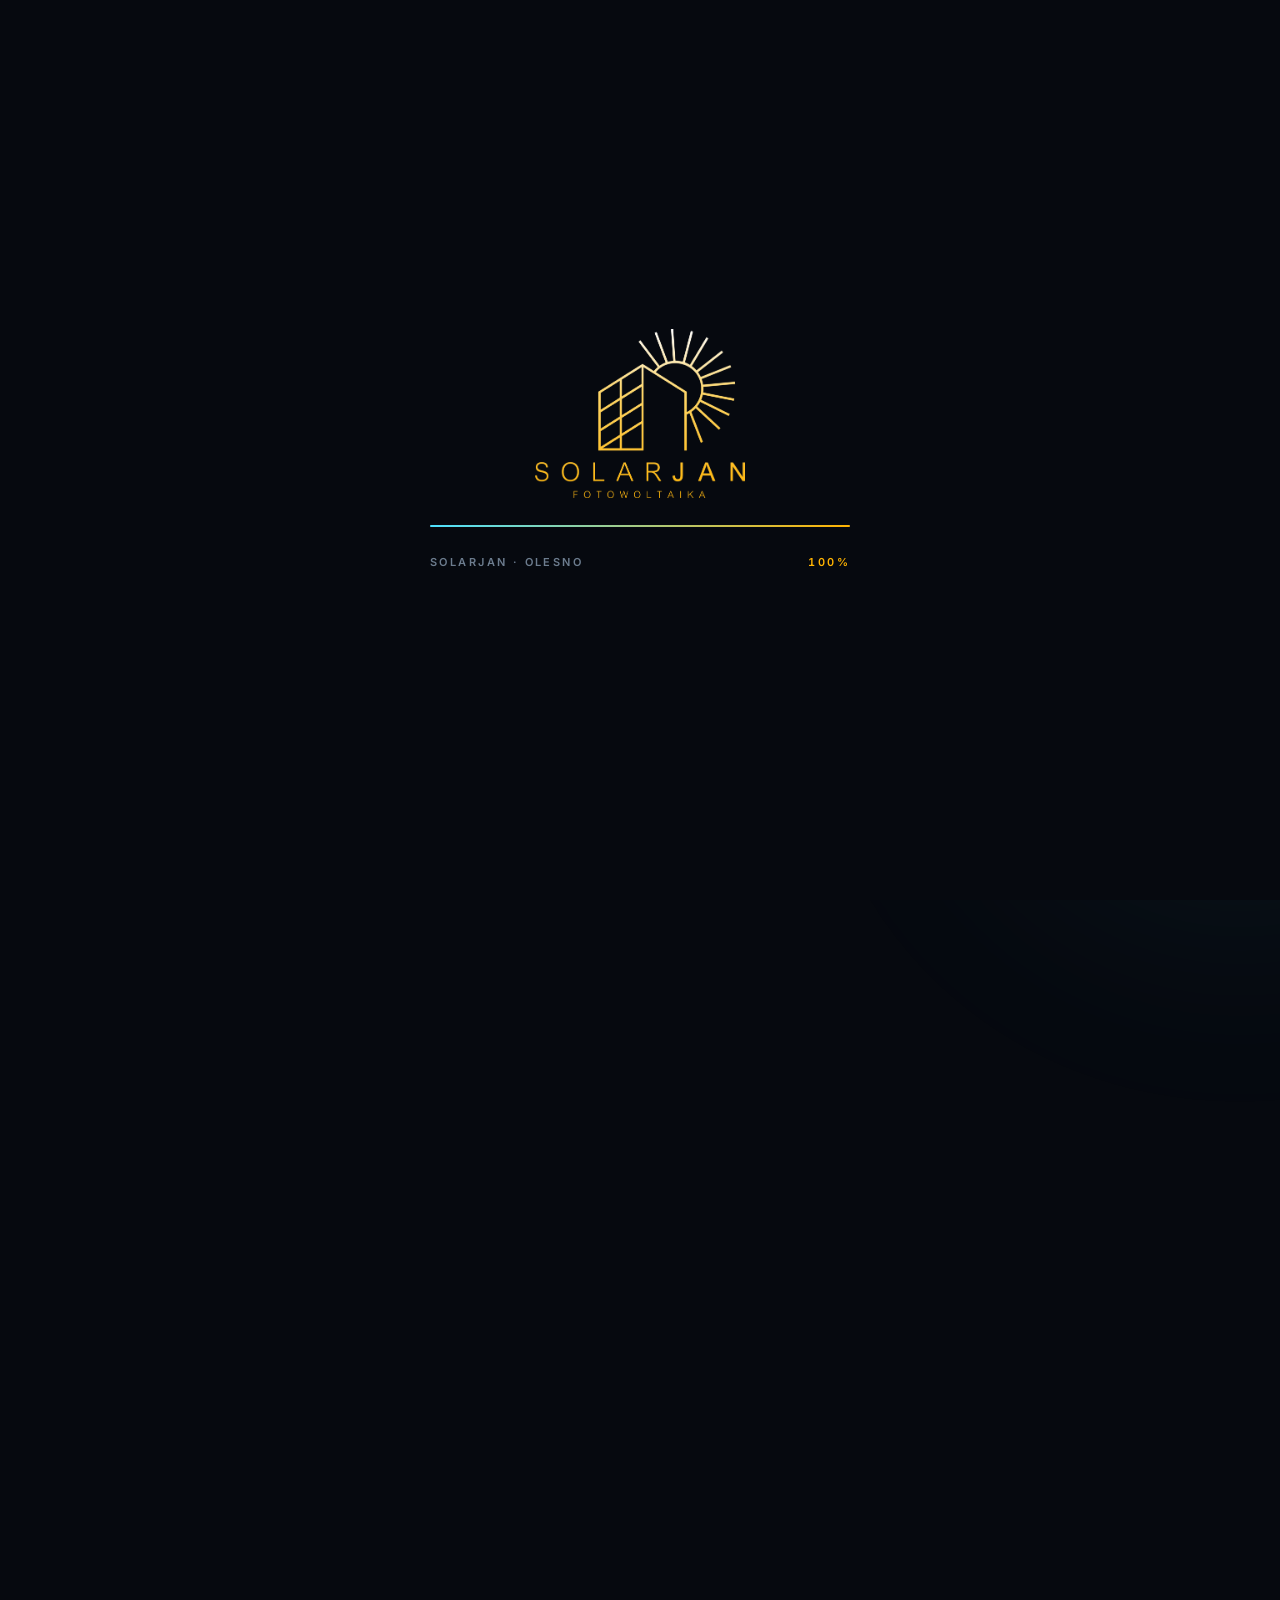
==== commit 0dbaf18f: "Hero: krótsza etykieta w wierszu faktów (nie łamie się na dwie linie) Co-Authored-By: Claude Opus 5 " ====
--- a/index.html
+++ b/index.html
@@ -94,7 +94,7 @@
       </div>
       <div class="hero-facts">
         <div><b>0 zł</b><span>kosztuje wycena i dojazd na oględziny</span></div>
-        <div><b>Pod zużycie</b><span>moc liczona z Twojego rachunku</span></div>
+        <div><b>Magazyny</b><span>nadwyżka z dnia zostaje na wieczór</span></div>
         <div><b>Protokół</b><span>z pomiarów po każdej robocie</span></div>
         <div><b>Olesno</b><span>i cały powiat oleski</span></div>
       </div>
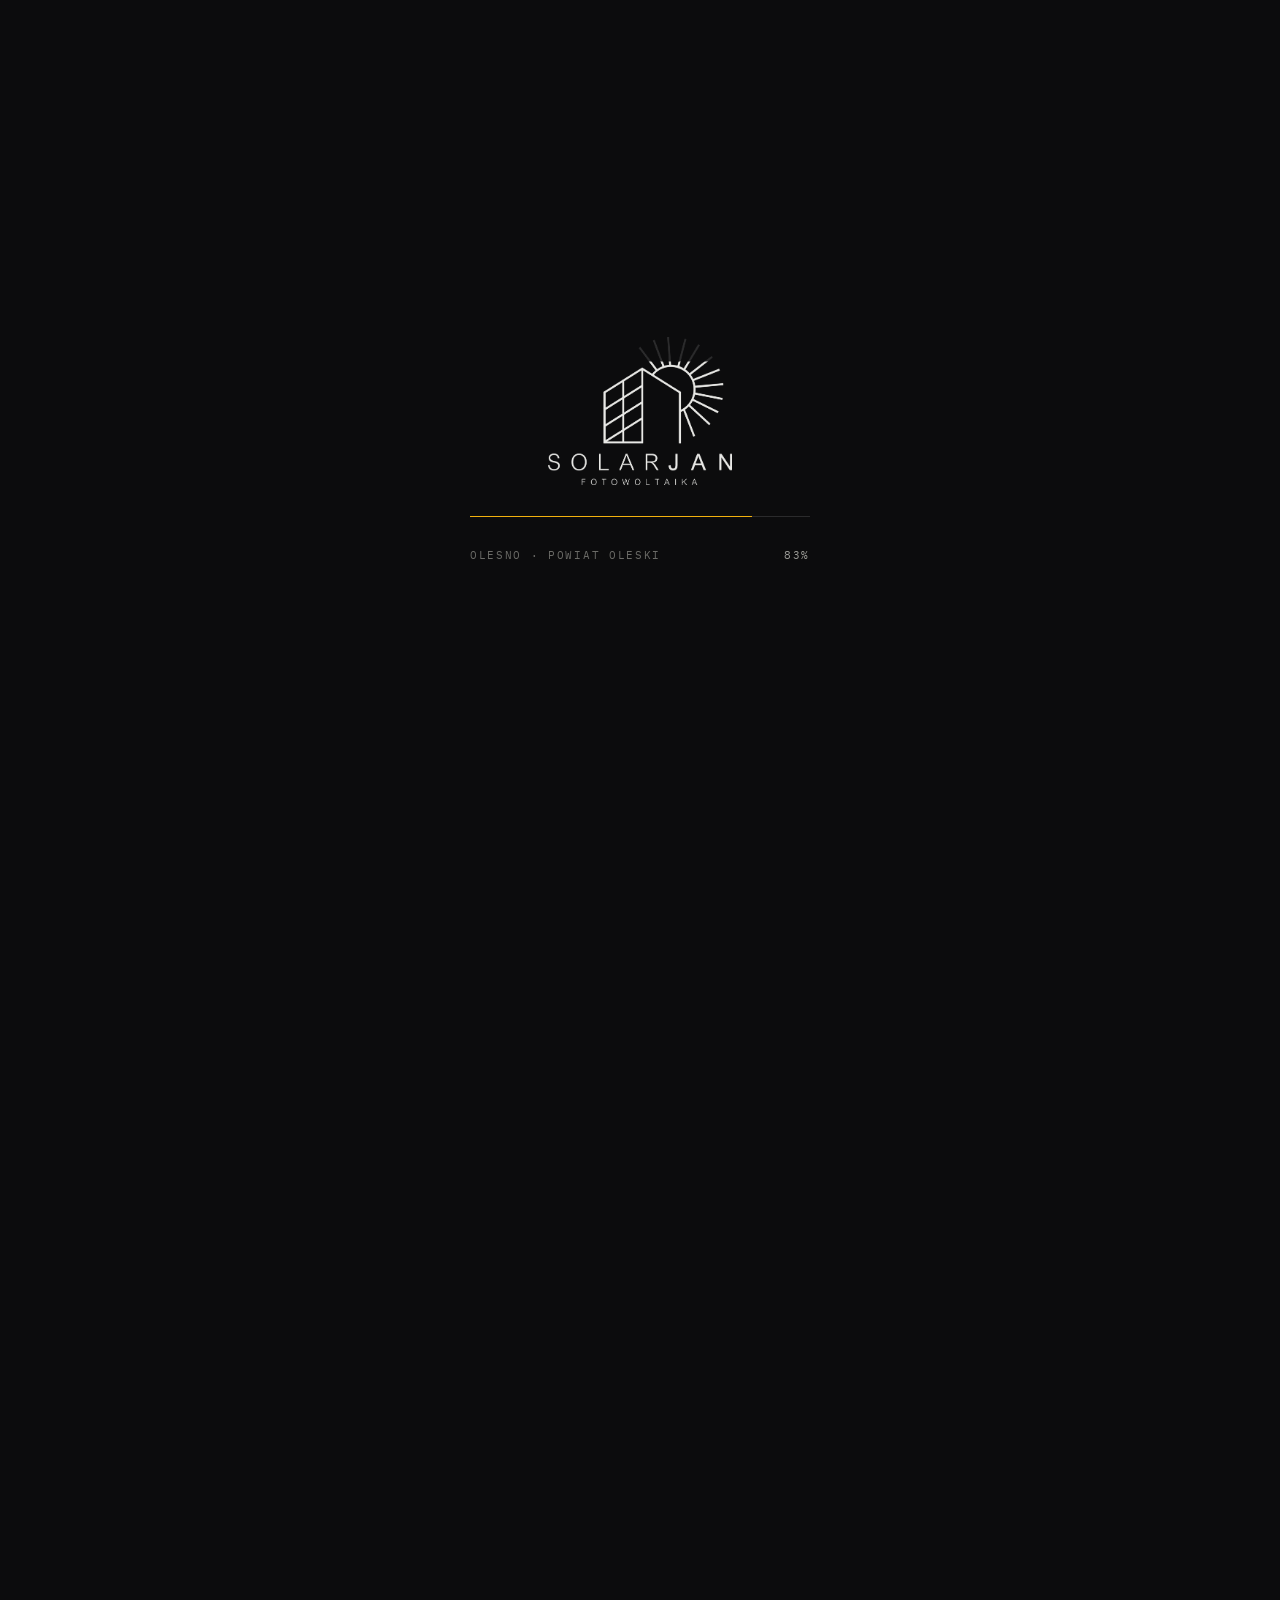
==== commit d9d1705a: "Przebudowa wizualna: warsztat zamiast neonu Poprzednia wersja czytała się jak wygenerowany szablon S" ====
--- a/index.html
+++ b/index.html
@@ -5,7 +5,7 @@
 <meta name="viewport" content="width=device-width,initial-scale=1">
 <title>Solarjan Jan Witek — fotowoltaika, magazyny energii i elektryka | Olesno</title>
 <meta name="description" content="Fotowoltaika, magazyny energii i instalacje elektryczne w Oleśnie i powiecie oleskim. Dobór mocy pod realne zużycie, wycena przed montażem, pomiary z protokołem. Zadzwoń: 535 276 508.">
-<meta name="theme-color" content="#06090F">
+<meta name="theme-color" content="#0C0C0D">
 <link rel="canonical" href="https://impulseo-pl.github.io/solarjan-jan-witek/">
 <link rel="icon" href="img/logo.png">
 <meta property="og:type" content="website">
@@ -17,7 +17,7 @@
 <meta name="twitter:card" content="summary_large_image">
 <link rel="preconnect" href="https://fonts.googleapis.com">
 <link rel="preconnect" href="https://fonts.gstatic.com" crossorigin>
-<link href="https://fonts.googleapis.com/css2?family=Sora:wght@400;600;700&family=Inter:wght@400;500;600;700&display=swap" rel="stylesheet">
+<link href="https://fonts.googleapis.com/css2?family=Archivo:wght@600;700&family=IBM+Plex+Mono:wght@400;500;600&family=IBM+Plex+Sans:wght@400;500;600&display=swap" rel="stylesheet">
 <link rel="stylesheet" href="assets/styles.css">
 <script type="application/ld+json">
 {"@context":"https://schema.org","@type":"Electrician","name":"Solarjan Jan Witek",
@@ -33,25 +33,18 @@
 <!-- ====================== PRELOADER ====================== -->
 <div id="preloader">
   <div class="pl">
-    <div class="pl-rays" aria-hidden="true"></div>
     <div class="pl-logo">
       <i class="base"></i>
       <i class="fill"></i>
     </div>
     <div class="pl-bar"><b></b></div>
     <div class="pl-meta">
-      <span>Solarjan · Olesno</span>
+      <span>Olesno · powiat oleski</span>
       <span><em id="pl-pct" style="font-style:normal">00</em>%</span>
     </div>
   </div>
 </div>
-<div class="pl-flash" aria-hidden="true"></div>
-
-<!-- ====================== TŁO ====================== -->
-<div class="bg-grid" aria-hidden="true"></div>
-<canvas id="grid-canvas" aria-hidden="true"></canvas>
-<div class="aura aura--a" aria-hidden="true"></div>
-<div class="aura aura--b" aria-hidden="true"></div>
+<div class="grain" aria-hidden="true"></div>
 
 <!-- ====================== NAV ====================== -->
 <header class="nav">
@@ -82,7 +75,7 @@
 <section class="hero">
   <div class="wrap">
     <div>
-      <span class="hero-badge"><i></i> Olesno i powiat oleski · dojeżdżamy też dalej</span>
+      <span class="hero-badge">Olesno · powiat oleski · dojeżdżamy dalej</span>
       <h1>Własny prąd z dachu i instalacja&nbsp;<em>zrobiona po kolei</em></h1>
       <p class="hero-sub">Dobieramy moc pod to, ile naprawdę zużywasz. Stawiamy konstrukcję, układamy moduły, wpinamy falownik i magazyn energii w instalację budynku. Cenę znasz przed robotą, nie po.</p>
       <div class="hero-cta">
@@ -109,36 +102,35 @@
         <div class="roof-base"></div>
         <div class="roof-grid"></div>
       </div>
-      <div class="scene-tag scene-tag--1"><i></i> Produkcja z dachu</div>
-      <div class="scene-tag scene-tag--2"><i></i> Nadwyżka do magazynu</div>
-    </div>
-  </div>
-  <div class="scroll-hint" aria-hidden="true"><b></b> przewiń</div>
-</section>
+      <div class="scene-tag scene-tag--1"><i></i> 16 modułów · 6,4 kWp</div>
+      <div class="scene-tag scene-tag--2"><i></i> dach południowy, 35°</div>
+    </div>
+  </div>
+  </section>
 
 <!-- ====================== PASEK PRZEWAG ====================== -->
 <section class="strip">
   <div class="wrap">
     <div class="strip-in" data-rv="0">
       <div>
-        <svg width="22" height="22" viewBox="0 0 24 24" fill="none" stroke="currentColor" stroke-width="1.8" stroke-linecap="round" stroke-linejoin="round"><path d="M13 2 4 14h7l-1 8 9-12h-7l1-8z"/></svg>
-        <b>Dobór mocy, nie cennik z półki</b>
-        <span>Liczymy z Twojego rachunku i połaci dachu, ile kWp ma sens — bez przewymiarowania.</span>
+        <em>01</em>
+        <b>Moc liczona z rachunku</b>
+        <span>Nie z cennika. Bierzemy Twoje zużycie i połać dachu, i z tego wychodzi liczba kilowatów.</span>
       </div>
       <div>
-        <svg width="22" height="22" viewBox="0 0 24 24" fill="none" stroke="currentColor" stroke-width="1.8" stroke-linecap="round" stroke-linejoin="round"><path d="M9 11l3 3L22 4"/><path d="M21 12v7a2 2 0 0 1-2 2H5a2 2 0 0 1-2-2V5a2 2 0 0 1 2-2h11"/></svg>
+        <em>02</em>
         <b>Cena razem z materiałem</b>
-        <span>Wycena obejmuje moduły, konstrukcję, falownik, montaż i formalności. Bez dopłat po fakcie.</span>
+        <span>Moduły, konstrukcja, falownik, montaż, formalności. Jedna kwota, podana przed robotą.</span>
       </div>
       <div>
-        <svg width="22" height="22" viewBox="0 0 24 24" fill="none" stroke="currentColor" stroke-width="1.8" stroke-linecap="round" stroke-linejoin="round"><path d="M12 22s8-4 8-10V5l-8-3-8 3v7c0 6 8 10 8 10z"/></svg>
-        <b>Pomiary z protokołem</b>
+        <em>03</em>
+        <b>Protokół z pomiarów</b>
         <span>Po uruchomieniu mierzymy instalację i zostawiamy dokument — do odbioru albo dla ubezpieczyciela.</span>
       </div>
       <div>
-        <svg width="22" height="22" viewBox="0 0 24 24" fill="none" stroke="currentColor" stroke-width="1.8" stroke-linecap="round" stroke-linejoin="round"><path d="M3 12h4l3 8 4-16 3 8h4"/></svg>
-        <b>Elektryka od A do Z</b>
-        <span>Rozdzielnica, obwody, monitoring, światłowód — jedna ekipa, jeden telefon do wszystkiego.</span>
+        <em>04</em>
+        <b>Elektryka przy okazji</b>
+        <span>Rozdzielnica, obwody, monitoring, światłowód. Jedna ekipa zamiast czterech numerów w telefonie.</span>
       </div>
     </div>
   </div>
@@ -149,115 +141,105 @@
   <div class="wrap">
     <div class="sec-head center" data-rv="0">
       <span class="eyebrow">Jak to działa</span>
-      <h2 class="h">Zobacz, którędy popłynie Twój prąd</h2>
-      <p class="lead">Ta sama instalacja pracuje inaczej w dzień i inaczej wieczorem. Przełącz i zobacz, co się dzieje z każdą kilowatogodziną z dachu.</p>
+      <h2 class="h">Co się dzieje z prądem z dachu</h2>
+      <p class="lead">Ta sama instalacja pracuje inaczej w dzień i inaczej po zmroku. Przełącz porę i zobacz, gdzie idzie każda kilowatogodzina.</p>
     </div>
 
     <div class="flow-card" id="flow" data-rv="80">
       <div class="flow-switch" role="group" aria-label="Pora dnia">
-        <button data-mode="dzien" class="on" type="button">☀ Dzień</button>
-        <button data-mode="noc" type="button">☾ Wieczór</button>
+        <button data-mode="dzien" class="on" type="button">Dzień</button>
+        <button data-mode="noc" type="button">Po zmroku</button>
       </div>
 
       <div class="flow-scroll">
-      <svg class="flow-svg" viewBox="0 0 1000 360" role="img" aria-label="Schemat przepływu energii: panele, falownik, dom, magazyn energii, sieć">
-        <defs>
-          <linearGradient id="gAmber" x1="0" y1="0" x2="1" y2="0">
-            <stop offset="0" stop-color="#FFB302"/><stop offset="1" stop-color="#FFD666"/>
-          </linearGradient>
-        </defs>
-
-        <!-- PRZEWODY (statyczne) -->
-        <path class="flow-wire" d="M210 180 H320"/>
-        <path class="flow-wire" d="M440 180 C 505 180 520 90 590 90"/>
-        <path class="flow-wire" d="M440 180 C 505 180 520 275 590 275"/>
-        <path class="flow-wire" d="M440 180 H840"/>
-
-        <!-- IMPULSY: DZIEŃ -->
+      <svg class="flow-svg" viewBox="0 0 1000 318" role="img" aria-label="Schemat przepływu energii: panele, falownik, dom, magazyn energii, sieć">
+
+        <!-- przewody -->
+        <path class="flow-wire" d="M214 170 H322"/>
+        <path class="flow-wire" d="M442 170 H520 V86 H586"/>
+        <path class="flow-wire" d="M442 170 H520 V256 H586"/>
+        <path class="flow-wire" d="M442 170 H838"/>
+
+        <!-- w dzień: z dachu do falownika, dalej do domu, magazynu i sieci -->
         <g data-only="dzien">
-          <path class="flow-live" style="color:#FFB302" stroke="#FFB302" d="M210 180 H320"/>
-          <path class="flow-live" style="color:#FFB302" stroke="#FFB302" d="M440 180 C 505 180 520 90 590 90"/>
-          <path class="flow-live" style="color:#FFB302" stroke="#FFB302" d="M440 180 C 505 180 520 275 590 275"/>
-          <path class="flow-live" style="color:#4DE1FF" stroke="#4DE1FF" d="M440 180 H840"/>
+          <path class="flow-live" stroke="#F2B10D" d="M214 170 H322"/>
+          <path class="flow-live" stroke="#F2B10D" d="M442 170 H520 V86 H586"/>
+          <path class="flow-live" stroke="#F2B10D" d="M442 170 H520 V256 H586"/>
+          <path class="flow-live" stroke="#8A8A86" d="M442 170 H838"/>
         </g>
-        <!-- IMPULSY: WIECZÓR (magazyn i sieć zasilają dom) -->
+        <!-- po zmroku: magazyn i sieć zasilają dom -->
         <g data-only="noc">
-          <path class="flow-live" style="color:#4DE1FF" stroke="#4DE1FF" d="M590 275 C 520 275 505 180 440 180"/>
-          <path class="flow-live" style="color:#4DE1FF" stroke="#4DE1FF" d="M440 180 C 505 180 520 90 590 90"/>
-          <path class="flow-live" style="color:#6C7C8E" stroke="#6C7C8E" d="M840 180 H440"/>
+          <path class="flow-live" stroke="#F2B10D" d="M586 256 H520 V170 H442"/>
+          <path class="flow-live" stroke="#F2B10D" d="M442 170 H520 V86 H586"/>
+          <path class="flow-live" stroke="#8A8A86" d="M838 170 H442"/>
         </g>
 
-        <!-- WĘZŁY -->
         <g class="flow-node">
-          <!-- panele -->
           <g>
-            <rect x="90" y="140" width="120" height="80" rx="14" fill="#0E1520" stroke="rgba(255,255,255,.16)"/>
-            <rect x="108" y="158" width="84" height="30" rx="3" fill="#13293C" stroke="rgba(120,190,230,.35)"/>
-            <path d="M108 173 H192 M136 158 V188 M164 158 V188" stroke="rgba(120,190,230,.35)" stroke-width="1"/>
-            <text x="150" y="207" text-anchor="middle">Panele</text>
+            <rect x="94" y="134" width="120" height="72" fill="#111113" stroke="rgba(255,255,255,.2)"/>
+            <rect x="112" y="150" width="84" height="28" fill="none" stroke="rgba(200,215,228,.4)"/>
+            <path d="M112 164 H196 M140 150 V178 M168 150 V178" stroke="rgba(200,215,228,.4)" stroke-width="1"/>
+            <text x="154" y="230" text-anchor="middle">Panele</text>
+            <text class="code" x="154" y="248" text-anchor="middle">DACH</text>
           </g>
-          <!-- falownik -->
           <g>
-            <rect x="320" y="140" width="120" height="80" rx="14" fill="#0E1520" stroke="rgba(255,179,2,.45)"/>
-            <path d="M356 168 l14 -14 v9 h14 l-14 14 v-9 z" fill="#FFB302"/>
-            <text x="380" y="207" text-anchor="middle">Falownik</text>
+            <rect x="322" y="134" width="120" height="72" fill="#111113" stroke="rgba(242,177,13,.55)"/>
+            <path d="M386 148 l-18 26 h11 l-5 20 18 -26 h-11 z" fill="#F2B10D"/>
+            <text x="382" y="230" text-anchor="middle">Falownik</text>
+            <text class="code" x="382" y="248" text-anchor="middle">DC / AC</text>
           </g>
-          <!-- dom -->
           <g>
-            <rect x="590" y="50" width="120" height="80" rx="14" fill="#0E1520" stroke="rgba(255,255,255,.16)"/>
-            <path d="M630 92 l20 -18 20 18 v16 h-40 z" fill="none" stroke="#EEF3F9" stroke-width="1.6" stroke-linejoin="round"/>
-            <text x="650" y="122" text-anchor="middle">Twój dom</text>
+            <rect x="586" y="50" width="120" height="72" fill="#111113" stroke="rgba(255,255,255,.2)"/>
+            <path d="M622 90 l24 -20 24 20 v18 h-48 z" fill="none" stroke="#E9E9E6" stroke-width="1.5"/>
+            <text x="646" y="146" text-anchor="middle">Dom</text>
           </g>
-          <!-- magazyn -->
           <g>
-            <rect x="590" y="235" width="120" height="80" rx="14" fill="#0E1520" stroke="rgba(255,255,255,.16)"/>
-            <rect x="634" y="258" width="32" height="20" rx="4" fill="none" stroke="#4DE1FF" stroke-width="1.6"/>
-            <rect x="638" y="262" width="18" height="12" rx="2" fill="#4DE1FF"/>
-            <path d="M666 264 h5 v8 h-5" fill="none" stroke="#4DE1FF" stroke-width="1.6"/>
-            <text x="650" y="297" text-anchor="middle">Magazyn</text>
+            <rect x="586" y="220" width="120" height="72" fill="#111113" stroke="rgba(255,255,255,.2)"/>
+            <rect x="628" y="242" width="30" height="18" fill="none" stroke="#E9E9E6" stroke-width="1.5"/>
+            <rect x="631" y="245" width="17" height="12" fill="#F2B10D"/>
+            <path d="M658 247 h5 v8 h-5" fill="none" stroke="#E9E9E6" stroke-width="1.5"/>
+            <text x="646" y="282" text-anchor="middle">Magazyn</text>
           </g>
-          <!-- sieć -->
           <g>
-            <rect x="840" y="140" width="120" height="80" rx="14" fill="#0E1520" stroke="rgba(255,255,255,.16)"/>
-            <path d="M890 156 v40 M880 166 h20 M878 180 h24" fill="none" stroke="#A8B6C6" stroke-width="1.6"/>
-            <text x="900" y="207" text-anchor="middle">Sieć</text>
+            <rect x="838" y="134" width="120" height="72" fill="#111113" stroke="rgba(255,255,255,.2)"/>
+            <path d="M898 148 v44 M886 158 h24 M884 172 h28" fill="none" stroke="#9C9C97" stroke-width="1.5"/>
+            <text x="898" y="230" text-anchor="middle">Sieć</text>
+            <text class="code" x="898" y="248" text-anchor="middle">OPERATOR</text>
           </g>
         </g>
 
-        <!-- OPISY PRZY PRZEWODACH -->
-        <g class="flow-node" font-size="11.5">
-          <text x="265" y="168" text-anchor="middle" fill="#6C7C8E" data-only="dzien">prąd stały</text>
-          <text x="533" y="118" text-anchor="middle" fill="#6C7C8E">zasilanie domu</text>
-          <text x="540" y="238" text-anchor="middle" fill="#6C7C8E" data-only="dzien">ładowanie</text>
-          <text x="540" y="238" text-anchor="middle" fill="#6C7C8E" data-only="noc">oddawanie</text>
-          <text x="700" y="168" text-anchor="middle" fill="#6C7C8E" data-only="dzien">nadwyżka do sieci</text>
-          <text x="700" y="168" text-anchor="middle" fill="#6C7C8E" data-only="noc">dobór z sieci</text>
+        <g>
+          <text class="flow-lbl" x="268" y="158" text-anchor="middle" data-only="dzien">prąd stały</text>
+          <text class="flow-lbl" x="512" y="76" text-anchor="end">do gniazdek</text>
+          <text class="flow-lbl" x="512" y="250" text-anchor="end" data-only="dzien">ładowanie</text>
+          <text class="flow-lbl" x="512" y="250" text-anchor="end" data-only="noc">rozładowanie</text>
+          <text class="flow-lbl" x="772" y="158" text-anchor="middle" data-only="dzien">nadwyżka do sieci</text>
+          <text class="flow-lbl" x="772" y="158" text-anchor="middle" data-only="noc">dobór z sieci</text>
         </g>
       </svg>
       </div>
 
       <div class="flow-legend">
-        <span><i style="background:#FFB302"></i>produkcja z dachu</span>
-        <span><i style="background:#4DE1FF"></i>magazyn energii</span>
-        <span><i style="background:#6C7C8E"></i>sieć energetyczna</span>
+        <span><i style="background:#F2B10D"></i>Twój prąd</span>
+        <span><i style="background:#8A8A86"></i>prąd z sieci</span>
       </div>
     </div>
   </div>
 </section>
 
 <!-- ====================== KALKULATOR ====================== -->
-<section id="kalkulator">
+<section id="kalkulator" class="on-paper">
   <div class="wrap">
     <div class="sec-head center" data-rv="0">
       <span class="eyebrow">Kalkulator</span>
-      <h2 class="h">Ile z Twojego rachunku może zostać w kieszeni</h2>
-      <p class="lead">Przesuń suwak na swój miesięczny rachunek za prąd. Pokażemy szacunkową moc instalacji i roczną oszczędność. Dokładną wycenę podajemy po obejrzeniu dachu.</p>
+      <h2 class="h">Policz, ile zostaje z rachunku</h2>
+      <p class="lead">Ustaw suwak na to, co płacisz miesięcznie. Wyjdzie z tego moc instalacji i to, ile zostaje w kieszeni przez rok. Dokładną cenę podajemy po obejrzeniu dachu.</p>
     </div>
 
     <div class="calc" data-rv="80">
       <div class="calc-in">
-        <h3>Twoja sytuacja</h3>
-        <p class="calc-note">Dwie rzeczy — ile płacisz i czy chcesz odkładać prąd na wieczór.</p>
+        <h3>Dane wejściowe</h3>
+        <p class="calc-note">Dwie rzeczy: ile płacisz i czy chcesz odkładać prąd na wieczór.</p>
 
         <div class="field">
           <div class="field-top">
@@ -286,7 +268,7 @@
       </div>
 
       <div class="calc-out">
-        <div class="calc-hero-lbl">Szacunkowa oszczędność rocznie</div>
+        <div class="calc-hero-lbl">Zostaje w kieszeni / rok</div>
         <div class="calc-hero"><b id="r-save">0</b><span>zł</span></div>
 
         <div class="calc-bars">
@@ -326,53 +308,47 @@
   <div class="wrap">
     <div class="sec-head" data-rv="0">
       <span class="eyebrow">Co robimy</span>
-      <h2 class="h">Zakres prac, które wykonujemy regularnie</h2>
-      <p class="lead">Fotowoltaika to trzon, ale nie koniec. Robimy całą elektrykę wokół budynku — nie musisz szukać drugiej ekipy.</p>
+      <h2 class="h">Zakres prac</h2>
+      <p class="lead">Fotowoltaika to trzon, ale nie koniec. Robimy całą elektrykę wokół budynku — nie musisz szukać drugiej ekipy do rozdzielnicy albo kamer.</p>
     </div>
 
     <div class="cards">
-      <article class="card" data-rv="0">
-        <div class="card-ico"><svg width="22" height="22" viewBox="0 0 24 24" fill="none" stroke="currentColor" stroke-width="1.8" stroke-linejoin="round"><path d="M4 16 6 6h12l2 10z"/><path d="M2 16h20"/><path d="M9 6l-1 10M15 6l1 10M5 11h14"/></svg></div>
+      <article class="card" data-no="01" data-rv="0">
         <h3>Fotowoltaika</h3>
         <p>Dobieramy moc pod realne zużycie w budynku, stawiamy konstrukcję i układamy moduły — na dachu albo na gruncie.</p>
         <ul><li>dach skośny, płaski i grunt</li><li>dobór falownika pod instalację</li><li>zgłoszenie do operatora</li></ul>
         <a class="card-link" href="oferta.html#fotowoltaika">Szczegóły <svg width="14" height="14" viewBox="0 0 24 24" fill="none" stroke="currentColor" stroke-width="2.4" stroke-linecap="round"><path d="M5 12h14M13 6l6 6-6 6"/></svg></a>
       </article>
 
-      <article class="card" data-rv="70">
-        <div class="card-ico"><svg width="22" height="22" viewBox="0 0 24 24" fill="none" stroke="currentColor" stroke-width="1.8" stroke-linejoin="round"><rect x="2" y="7" width="17" height="10" rx="2"/><path d="M22 10v4"/><path d="M6 10v4M10 10v4"/></svg></div>
+      <article class="card" data-no="02" data-rv="70">
         <h3>Magazyny energii</h3>
         <p>Falownik hybrydowy z magazynem odkłada nadwyżkę z dnia na wieczór, zamiast oddawać ją do sieci za ułamek ceny.</p>
         <ul><li>dobór pojemności pod zużycie</li><li>praca przy zaniku napięcia</li><li>rozbudowa istniejącej PV</li></ul>
         <a class="card-link" href="oferta.html#magazyny">Szczegóły <svg width="14" height="14" viewBox="0 0 24 24" fill="none" stroke="currentColor" stroke-width="2.4" stroke-linecap="round"><path d="M5 12h14M13 6l6 6-6 6"/></svg></a>
       </article>
 
-      <article class="card" data-rv="140">
-        <div class="card-ico"><svg width="22" height="22" viewBox="0 0 24 24" fill="none" stroke="currentColor" stroke-width="1.8" stroke-linecap="round" stroke-linejoin="round"><path d="M13 2 4 14h7l-1 8 9-12h-7l1-8z"/></svg></div>
+      <article class="card" data-no="03" data-rv="140">
         <h3>Instalacje elektryczne</h3>
         <p>Rozprowadzamy instalację w nowym domu i modernizujemy starą: obwody, rozdzielnica, zabezpieczenia, osprzęt.</p>
         <ul><li>domy w budowie i remonty</li><li>wymiana rozdzielnicy</li><li>obwody pod pompę ciepła i ładowarkę</li></ul>
         <a class="card-link" href="oferta.html#elektryka">Szczegóły <svg width="14" height="14" viewBox="0 0 24 24" fill="none" stroke="currentColor" stroke-width="2.4" stroke-linecap="round"><path d="M5 12h14M13 6l6 6-6 6"/></svg></a>
       </article>
 
-      <article class="card" data-rv="0">
-        <div class="card-ico"><svg width="22" height="22" viewBox="0 0 24 24" fill="none" stroke="currentColor" stroke-width="1.8" stroke-linecap="round" stroke-linejoin="round"><path d="M14 2H6a2 2 0 0 0-2 2v16a2 2 0 0 0 2 2h12a2 2 0 0 0 2-2V8z"/><path d="M14 2v6h6M9 15l2 2 4-4"/></svg></div>
+      <article class="card" data-no="04" data-rv="0">
         <h3>Przeglądy i pomiary</h3>
         <p>Mierzymy instalację i wystawiamy protokół — do odbioru budynku, do ubezpieczyciela albo dla własnego spokoju.</p>
         <ul><li>pomiary odbiorcze i okresowe</li><li>skuteczność ochrony przeciwporażeniowej</li><li>protokół w formie papierowej</li></ul>
         <a class="card-link" href="oferta.html#pomiary">Szczegóły <svg width="14" height="14" viewBox="0 0 24 24" fill="none" stroke="currentColor" stroke-width="2.4" stroke-linecap="round"><path d="M5 12h14M13 6l6 6-6 6"/></svg></a>
       </article>
 
-      <article class="card" data-rv="70">
-        <div class="card-ico"><svg width="22" height="22" viewBox="0 0 24 24" fill="none" stroke="currentColor" stroke-width="1.8" stroke-linecap="round" stroke-linejoin="round"><path d="M2 8a4 4 0 0 1 4-4h9a4 4 0 0 1 4 4v8a4 4 0 0 1-4 4H6a4 4 0 0 1-4-4z"/><circle cx="10.5" cy="12" r="3"/><path d="M19 10l3-2v8l-3-2"/></svg></div>
+      <article class="card" data-no="05" data-rv="70">
         <h3>Monitoring</h3>
         <p>Kamery ustawiamy tak, żeby pokrywały wjazd, drzwi i podwórko bez martwych pól. Podgląd na telefonie.</p>
         <ul><li>dobór punktów kamerowych</li><li>rejestrator i okablowanie</li><li>konfiguracja podglądu zdalnego</li></ul>
         <a class="card-link" href="oferta.html#monitoring">Szczegóły <svg width="14" height="14" viewBox="0 0 24 24" fill="none" stroke="currentColor" stroke-width="2.4" stroke-linecap="round"><path d="M5 12h14M13 6l6 6-6 6"/></svg></a>
       </article>
 
-      <article class="card" data-rv="140">
-        <div class="card-ico"><svg width="22" height="22" viewBox="0 0 24 24" fill="none" stroke="currentColor" stroke-width="1.8" stroke-linecap="round" stroke-linejoin="round"><path d="M3 12c4 0 4-6 8-6s4 6 8 6"/><circle cx="12" cy="12" r="1.6"/><path d="M3 18h18"/></svg></div>
+      <article class="card" data-no="06" data-rv="140">
         <h3>Spawanie światłowodów</h3>
         <p>Spawamy i zakańczamy włókna: przyłącza, przedłużenia trasy, naprawy po uszkodzonym kablu.</p>
         <ul><li>przyłącza do budynku</li><li>naprawy przerwanych tras</li><li>pomiar i zakończenie włókien</li></ul>
@@ -387,8 +363,8 @@
   <div class="wrap">
     <div class="sec-head" data-rv="0">
       <span class="eyebrow">Jak pracujemy</span>
-      <h2 class="h">Wiesz, na czym stoisz — na każdym etapie</h2>
-      <p class="lead">Od pierwszego telefonu do odbioru roboty. Cztery kroki, żadnych niespodzianek w środku.</p>
+      <h2 class="h">Cztery etapy, od telefonu do protokołu</h2>
+      <p class="lead">Na każdym z nich wiesz, co się dzieje i ile to kosztuje. Niespodzianki w środku roboty biorą się z tego, że ktoś czegoś nie powiedział na początku.</p>
     </div>
 
     <div class="steps">
@@ -429,8 +405,8 @@
   <div class="wrap">
     <div class="sec-head" data-rv="0">
       <span class="eyebrow">Realizacje</span>
-      <h2 class="h">Rodzaje instalacji, które stawiamy</h2>
-      <p class="lead">Cztery układy, które powtarzają się najczęściej w domach w okolicy. Przy telefonie powiemy, który pasuje do Twojego dachu.</p>
+      <h2 class="h">Cztery układy, które stawiamy najczęściej</h2>
+      <p class="lead">Rysunki, nie zdjęcia z internetu. Przy telefonie powiemy, który układ pasuje do Twojego budynku i dlaczego.</p>
     </div>
 
     <div class="works">
@@ -530,7 +506,7 @@
   <div class="wrap">
     <div class="sec-head center" data-rv="0">
       <span class="eyebrow">Pytania</span>
-      <h2 class="h">O to pytają najczęściej przez telefon</h2>
+      <h2 class="h">Pytania, które padają przy pierwszym telefonie</h2>
     </div>
 
     <div class="faq" data-rv="60">
@@ -595,9 +571,9 @@
 <section id="kontakt-cta">
   <div class="wrap">
     <div class="cta-final" data-rv="0">
-      <span class="eyebrow" style="justify-content:center">Wycena za darmo</span>
-      <h2>Jeden telefon i przyjedziemy zobaczyć zakres</h2>
-      <p class="lead">Powiedz, ile płacisz za prąd i co masz na dachu. Resztę policzymy my — wycena nic nie kosztuje i do niczego nie zobowiązuje.</p>
+      <span class="eyebrow">Wycena za darmo</span>
+      <h2>Jeden telefon i przyjeżdżamy zobaczyć dach</h2>
+      <p class="lead">Powiedz, ile płacisz za prąd i czym kryty jest dach. Resztę policzymy my. Dojazd i wycena nic nie kosztują.</p>
       <a class="cta-tel" href="tel:+48535276508">+48 535 276 508</a>
       <div class="cta-final-btns">
         <a class="btn btn--pri" href="tel:+48535276508">Zadzwoń teraz</a>
--- a/assets/styles.css
+++ b/assets/styles.css
@@ -1,536 +1,503 @@
 /* ==========================================================================
-   SOLARJAN — Fotowoltaika i instalacje elektryczne, Olesno
-   Design system: "night grid" — grafit + bursztyn energii + elektryczny cyan
+   SOLARJAN JAN WITEK — Olesno
+   Warsztatowo, nie neonowo: antracyt + żółć ze sprzętu elektrycznego + papier.
+   Archivo (nagłówki) · IBM Plex Sans (tekst) · IBM Plex Mono (dane)
    ========================================================================== */
 
 :root{
-  --bg:#06090F;
-  --bg-2:#0A0F17;
-  --surface:#0E1520;
-  --surface-2:#121B27;
-  --line:rgba(255,255,255,.08);
-  --line-strong:rgba(255,255,255,.16);
-
-  --amber:#FFB302;
-  --amber-soft:#FFD666;
-  --amber-dim:rgba(255,179,2,.14);
-  --volt:#4DE1FF;
-  --volt-dim:rgba(77,225,255,.14);
-
-  --txt:#EEF3F9;
-  --txt-2:#A8B6C6;
-  --txt-3:#6C7C8E;
-
-  --r-sm:10px; --r:16px; --r-lg:24px; --r-xl:32px;
-  --shadow:0 24px 70px -28px rgba(0,0,0,.9);
-  --glow-amber:0 0 40px -8px rgba(255,179,2,.55);
-  --maxw:1200px;
-  --nav-h:76px;
-
-  --ease:cubic-bezier(.22,1,.36,1);
-  --ease-in-out:cubic-bezier(.65,0,.35,1);
+  --ink:#0C0C0D;
+  --ink-2:#111113;
+  --panel:#161618;
+  --line:rgba(255,255,255,.11);
+  --line-2:rgba(255,255,255,.20);
+
+  --paper:#EFEDE8;
+  --paper-2:#E3E0D9;
+  --paper-line:rgba(20,20,20,.14);
+  --paper-txt:#17171A;
+  --paper-txt-2:#55554F;
+
+  --yellow:#F2B10D;
+  --yellow-deep:#A87706;
+
+  --txt:#E9E9E6;
+  --txt-2:#9C9C97;
+  --txt-3:#6B6B67;
+
+  --maxw:1180px;
+  --nav-h:72px;
+  --ease:cubic-bezier(.2,.7,.3,1);
 }
 
 *,*::before,*::after{box-sizing:border-box}
-html{scroll-behavior:smooth;-webkit-text-size-adjust:100%;overflow-x:hidden}
+html{-webkit-text-size-adjust:100%;overflow-x:hidden;scroll-behavior:smooth}
 body{
-  margin:0;background:var(--bg);color:var(--txt);
-  font-family:'Inter',system-ui,-apple-system,'Segoe UI',Roboto,Arial,sans-serif;
-  font-size:16px;line-height:1.65;letter-spacing:-.01em;
-  overflow-x:hidden;
+  margin:0;background:var(--ink);color:var(--txt);
+  font-family:'IBM Plex Sans',system-ui,-apple-system,'Segoe UI',Roboto,Arial,sans-serif;
+  font-size:16.5px;line-height:1.6;
   -webkit-font-smoothing:antialiased;
 }
 body.is-loading{overflow:hidden;height:100vh}
 img{max-width:100%;display:block}
 a{color:inherit;text-decoration:none}
 button{font:inherit;color:inherit;background:none;border:0;cursor:pointer}
-h1,h2,h3,h4{font-family:'Sora',system-ui,sans-serif;font-weight:600;line-height:1.08;letter-spacing:-.035em;margin:0}
+h1,h2,h3,h4{font-family:'Archivo',Impact,system-ui,sans-serif;font-weight:700;line-height:1.04;letter-spacing:-.022em;margin:0}
 p{margin:0}
-::selection{background:var(--amber);color:#0A0A0A}
-
-.wrap{width:100%;max-width:var(--maxw);margin-inline:auto;padding-inline:22px}
+::selection{background:var(--yellow);color:#111}
+
+.wrap{width:100%;max-width:var(--maxw);margin-inline:auto;padding-inline:24px}
 .sr{position:absolute;width:1px;height:1px;overflow:hidden;clip:rect(0 0 0 0);white-space:nowrap}
-
-/* ---------- tła / atmosfera ---------- */
-.bg-grid{
-  position:fixed;inset:0;z-index:0;pointer-events:none;
-  background-image:linear-gradient(var(--line) 1px,transparent 1px),linear-gradient(90deg,var(--line) 1px,transparent 1px);
-  background-size:64px 64px;
-  mask-image:radial-gradient(ellipse 90% 60% at 50% 0%,#000 10%,transparent 75%);
-  -webkit-mask-image:radial-gradient(ellipse 90% 60% at 50% 0%,#000 10%,transparent 75%);
-  opacity:.5;
-}
-#grid-canvas{position:fixed;inset:0;z-index:0;pointer-events:none;opacity:.85}
-.aura{position:fixed;z-index:0;pointer-events:none;border-radius:50%;filter:blur(120px);opacity:.5}
-.aura--a{width:640px;height:640px;top:-260px;left:-160px;background:radial-gradient(circle,rgba(255,179,2,.30),transparent 68%)}
-.aura--b{width:720px;height:720px;top:34%;right:-320px;background:radial-gradient(circle,rgba(77,225,255,.20),transparent 68%)}
-main,header,footer{position:relative;z-index:1}
-
-/* ==========================================================================
-   PRELOADER — logo napełniane energią
+.mono{font-family:'IBM Plex Mono',ui-monospace,monospace}
+
+/* ziarno — całość ma wyglądać na wydrukowaną, nie wyrenderowaną */
+.grain{
+  position:fixed;inset:0;z-index:400;pointer-events:none;opacity:.28;
+  background-image:url("data:image/svg+xml,%3Csvg xmlns='http://www.w3.org/2000/svg' width='140' height='140'%3E%3Cfilter id='n'%3E%3CfeTurbulence type='fractalNoise' baseFrequency='.85' numOctaves='3'/%3E%3C/filter%3E%3Crect width='140' height='140' filter='url(%23n)' opacity='.4'/%3E%3C/svg%3E");
+}
+
+/* ==========================================================================
+   PRELOADER — logo zapala się jak instalacja po uruchomieniu
    ========================================================================== */
 #preloader{
-  position:fixed;inset:0;z-index:9999;background:var(--bg);
+  position:fixed;inset:0;z-index:9999;background:var(--ink);
   display:grid;place-items:center;
-  transition:opacity .7s var(--ease),visibility .7s;
+  transition:opacity .55s var(--ease),visibility .55s;
 }
 #preloader.done{opacity:0;visibility:hidden}
-.pl{display:grid;justify-items:center;gap:26px;width:min(420px,82vw);position:relative}
-.pl-rays{position:absolute;inset:-140px;pointer-events:none;opacity:.55}
-.pl-rays span{
-  position:absolute;left:50%;top:50%;width:1px;height:190px;
-  background:linear-gradient(to top,rgba(255,179,2,.55),transparent);
-  transform-origin:50% 100%;opacity:0;
-  animation:rayOut 2.6s var(--ease) infinite;
-}
-@keyframes rayOut{
-  0%{opacity:0;transform:rotate(var(--rot)) translateY(30px) scaleY(.3)}
-  35%{opacity:.9}
-  100%{opacity:0;transform:rotate(var(--rot)) translateY(-16px) scaleY(1)}
-}
-
-.pl-logo{position:relative;width:210px;height:170px}
+.pl{display:grid;justify-items:center;gap:30px;width:min(340px,78vw)}
+.pl-rays{display:none}
+.pl-logo{position:relative;width:184px;height:150px}
 .pl-logo i{
   position:absolute;inset:0;display:block;
   -webkit-mask:url("../img/logo.png") center/contain no-repeat;
           mask:url("../img/logo.png") center/contain no-repeat;
 }
-.pl-logo .base{background:rgba(255,255,255,.10)}
+.pl-logo .base{background:rgba(255,255,255,.13)}
 .pl-logo .fill{
-  background:linear-gradient(180deg,#FFFFFF 0%,var(--amber-soft) 38%,var(--amber) 100%);
+  background:var(--txt);
   clip-path:inset(calc(100% - var(--p,0%)) 0 0 0);
-  transition:clip-path .35s var(--ease);
-  filter:drop-shadow(0 0 14px rgba(255,179,2,.6));
-}
-.pl-bar{width:100%;height:2px;background:rgba(255,255,255,.09);border-radius:2px;overflow:hidden;position:relative}
-.pl-bar b{position:absolute;inset:0 auto 0 0;width:var(--p,0%);background:linear-gradient(90deg,var(--volt),var(--amber));box-shadow:0 0 18px rgba(255,179,2,.8);transition:width .35s var(--ease)}
-.pl-meta{display:flex;justify-content:space-between;width:100%;font-size:11px;letter-spacing:.22em;text-transform:uppercase;color:var(--txt-3);font-weight:600}
-.pl-meta span:last-child{color:var(--amber);font-variant-numeric:tabular-nums}
-.pl-flash{position:fixed;inset:0;background:#fff;opacity:0;pointer-events:none;z-index:10000}
-.pl-flash.go{animation:flash .6s var(--ease) forwards}
-@keyframes flash{0%{opacity:0}12%{opacity:.5}100%{opacity:0}}
+  transition:clip-path .3s linear;
+}
+.pl-bar{width:100%;height:1px;background:rgba(255,255,255,.13);position:relative}
+.pl-bar b{position:absolute;inset:0 auto 0 0;width:var(--p,0%);background:var(--yellow);transition:width .3s linear}
+.pl-meta{display:flex;justify-content:space-between;width:100%;font-family:'IBM Plex Mono',monospace;
+  font-size:10.5px;letter-spacing:.16em;text-transform:uppercase;color:var(--txt-3)}
+.pl-meta span:last-child{color:var(--txt-2)}
+.pl-flash{display:none}
 
 /* ==========================================================================
    NAV
    ========================================================================== */
 .nav{position:fixed;top:0;left:0;right:0;z-index:900;height:var(--nav-h);display:flex;align-items:center;
-  transition:background .4s var(--ease),backdrop-filter .4s,border-color .4s;border-bottom:1px solid transparent}
-.nav.stuck{background:rgba(6,9,15,.82);backdrop-filter:blur(18px) saturate(140%);border-bottom-color:var(--line)}
-.nav .wrap{display:flex;align-items:center;gap:28px}
-.brand{display:flex;align-items:center;gap:12px;margin-right:auto}
-.brand img{height:40px;width:auto;filter:invert(1) brightness(1.9)}
-.brand b{font-family:'Sora',sans-serif;font-size:15px;letter-spacing:.16em;text-transform:uppercase;font-weight:600;line-height:1.1}
-.brand small{display:block;font-size:9.5px;letter-spacing:.34em;color:var(--txt-3);font-weight:600;margin-top:2px}
-.nav-links{display:flex;gap:4px;align-items:center}
-.nav-links a{position:relative;padding:9px 14px;font-size:14px;font-weight:500;color:var(--txt-2);border-radius:99px;transition:color .3s}
-.nav-links a::after{content:'';position:absolute;left:14px;right:14px;bottom:4px;height:1px;background:var(--amber);transform:scaleX(0);transform-origin:left;transition:transform .4s var(--ease)}
-.nav-links a:hover{color:var(--txt)}
-.nav-links a:hover::after,.nav-links a[aria-current]::after{transform:scaleX(1)}
-.nav-links a[aria-current]{color:var(--txt)}
-.nav-tel{display:inline-flex;align-items:center;gap:9px;padding:11px 20px;border-radius:99px;
-  background:var(--amber);color:#0A0A0A;font-weight:700;font-size:14px;letter-spacing:-.01em;
-  box-shadow:var(--glow-amber);transition:transform .3s var(--ease),box-shadow .3s}
-.nav-tel:hover{transform:translateY(-2px);box-shadow:0 0 50px -6px rgba(255,179,2,.8)}
-.burger{display:none;width:44px;height:44px;border-radius:12px;border:1px solid var(--line);place-items:center}
-.burger span{display:block;width:18px;height:1.5px;background:var(--txt);position:relative;transition:transform .3s var(--ease)}
-.burger span::before,.burger span::after{content:'';position:absolute;left:0;width:18px;height:1.5px;background:var(--txt);transition:transform .3s var(--ease),top .3s}
-.burger span::before{top:-6px}
-.burger span::after{top:6px}
+  border-bottom:1px solid transparent;transition:background .3s,border-color .3s}
+.nav.stuck{background:rgba(12,12,13,.94);border-bottom-color:var(--line)}
+.nav .wrap{display:flex;align-items:center;gap:26px}
+.brand{display:flex;align-items:center;gap:11px;margin-right:auto}
+.brand img{height:36px;width:auto;filter:invert(1)}
+.brand b{font-family:'Archivo',sans-serif;font-size:15px;letter-spacing:.14em;text-transform:uppercase;font-weight:700;line-height:1}
+.brand small{display:block;font-family:'IBM Plex Mono',monospace;font-size:9px;letter-spacing:.26em;color:var(--txt-3);margin-top:4px}
+.nav-links{display:flex;gap:2px;align-items:center}
+.nav-links a{padding:8px 13px;font-size:14.5px;color:var(--txt-2);transition:color .2s;position:relative}
+.nav-links a:hover,.nav-links a[aria-current]{color:var(--txt)}
+.nav-links a[aria-current]::after{content:'';position:absolute;left:13px;right:13px;bottom:2px;height:2px;background:var(--yellow)}
+.nav-tel{display:inline-flex;align-items:center;gap:8px;padding:11px 18px;
+  background:var(--yellow);color:#111;font-weight:600;font-size:14.5px;
+  font-family:'IBM Plex Mono',monospace;transition:background .2s}
+.nav-tel:hover{background:#fff}
+.burger{display:none;width:42px;height:42px;border:1px solid var(--line);place-items:center}
+.burger span{display:block;width:17px;height:1.5px;background:var(--txt);position:relative}
+.burger span::before,.burger span::after{content:'';position:absolute;left:0;width:17px;height:1.5px;background:var(--txt);transition:transform .25s,top .25s}
+.burger span::before{top:-5px}
+.burger span::after{top:5px}
 body.menu-open .burger span{background:transparent}
 body.menu-open .burger span::before{top:0;transform:rotate(45deg)}
 body.menu-open .burger span::after{top:0;transform:rotate(-45deg)}
 
 /* ==========================================================================
-   PRZYCISKI
-   ========================================================================== */
-.btn{position:relative;display:inline-flex;align-items:center;justify-content:center;gap:10px;
-  padding:16px 28px;border-radius:99px;font-weight:650;font-size:15px;letter-spacing:-.01em;
-  transition:transform .35s var(--ease),box-shadow .35s,background .3s,border-color .3s,color .3s;overflow:hidden}
-.btn svg{flex:none}
-.btn--pri{background:var(--amber);color:#0A0A0A;box-shadow:var(--glow-amber)}
-.btn--pri:hover{transform:translateY(-3px);box-shadow:0 0 60px -6px rgba(255,179,2,.85)}
-.btn--pri::after{content:'';position:absolute;inset:0;background:linear-gradient(120deg,transparent 20%,rgba(255,255,255,.6),transparent 80%);transform:translateX(-120%)}
-.btn--pri:hover::after{animation:sheen .9s var(--ease)}
-@keyframes sheen{to{transform:translateX(120%)}}
-.btn--ghost{border:1px solid var(--line-strong);color:var(--txt);background:rgba(255,255,255,.03)}
-.btn--ghost:hover{border-color:var(--amber);color:var(--amber);transform:translateY(-3px)}
+   PRZYCISKI — kanciaste, bez poświat
+   ========================================================================== */
+.btn{display:inline-flex;align-items:center;justify-content:center;gap:9px;
+  padding:15px 24px;font-weight:600;font-size:15.5px;border:1px solid transparent;
+  transition:background .2s,color .2s,border-color .2s}
+.btn--pri{background:var(--yellow);color:#111}
+.btn--pri:hover{background:#fff}
+.btn--ghost{border-color:var(--line-2);color:var(--txt)}
+.btn--ghost:hover{border-color:var(--txt);background:rgba(255,255,255,.05)}
 .btn--block{width:100%}
-
-/* ==========================================================================
-   TYPOGRAFIA SEKCJI
-   ========================================================================== */
-section{position:relative;padding:clamp(72px,9vw,132px) 0}
-.eyebrow{display:inline-flex;align-items:center;gap:10px;font-size:11px;font-weight:700;letter-spacing:.26em;
-  text-transform:uppercase;color:var(--amber);margin-bottom:20px}
-.eyebrow::before{content:'';width:26px;height:1px;background:linear-gradient(90deg,var(--amber),transparent)}
-h2.h{font-size:clamp(30px,4.4vw,54px);max-width:19ch}
-.lead{color:var(--txt-2);font-size:clamp(16px,1.5vw,18.5px);max-width:58ch;margin-top:20px;line-height:1.72}
-.sec-head{margin-bottom:clamp(40px,5vw,64px)}
+.on-paper .btn--ghost{border-color:rgba(20,20,20,.28);color:var(--paper-txt)}
+.on-paper .btn--ghost:hover{background:rgba(20,20,20,.06);border-color:var(--paper-txt)}
+
+/* ==========================================================================
+   SEKCJE
+   ========================================================================== */
+section{position:relative;padding:clamp(66px,7.5vw,112px) 0}
+.eyebrow{display:block;font-family:'IBM Plex Mono',monospace;font-size:11px;font-weight:500;letter-spacing:.2em;
+  text-transform:uppercase;color:var(--yellow);margin-bottom:16px}
+.on-paper .eyebrow{color:var(--yellow-deep)}
+h2.h{font-size:clamp(29px,4vw,47px);max-width:20ch}
+.lead{color:var(--txt-2);font-size:17px;max-width:60ch;margin-top:16px;line-height:1.65}
+.on-paper .lead{color:var(--paper-txt-2)}
+.sec-head{margin-bottom:clamp(36px,4.4vw,58px)}
 .sec-head.center{text-align:center}
-.sec-head.center h2.h{margin-inline:auto}
-.sec-head.center .lead{margin-inline:auto}
+.sec-head.center h2.h,.sec-head.center .lead{margin-inline:auto}
+
+.on-paper{background:var(--paper);color:var(--paper-txt)}
+.on-paper h2,.on-paper h3,.on-paper h4{color:var(--paper-txt)}
 
 /* ==========================================================================
    HERO
    ========================================================================== */
-.hero{min-height:100svh;display:flex;align-items:center;padding-top:calc(var(--nav-h) + 40px);padding-bottom:64px;overflow:hidden}
-.hero .wrap{display:grid;grid-template-columns:minmax(0,1.05fr) minmax(0,.95fr);gap:56px;align-items:center;width:100%}
+.hero{padding-top:calc(var(--nav-h) + 56px);padding-bottom:0;overflow:hidden;border-bottom:1px solid var(--line)}
+.hero .wrap{display:grid;grid-template-columns:minmax(0,1.06fr) minmax(0,.94fr);gap:50px;align-items:center}
 .hero .wrap>*{min-width:0}
-.hero-badge{display:inline-flex;align-items:center;gap:10px;padding:8px 16px 8px 12px;border-radius:99px;
-  border:1px solid var(--line-strong);background:rgba(255,255,255,.03);font-size:12.5px;color:var(--txt-2);font-weight:500;margin-bottom:26px}
-.hero-badge i{width:7px;height:7px;border-radius:50%;background:var(--amber);animation:pulseDot 2.2s infinite}
-@keyframes pulseDot{0%{box-shadow:0 0 0 0 rgba(255,179,2,.55)}70%{box-shadow:0 0 0 12px rgba(255,179,2,0)}100%{box-shadow:0 0 0 0 rgba(255,179,2,0)}}
-.hero h1{font-size:clamp(38px,5.6vw,72px);letter-spacing:-.045em;line-height:1.02}
-.hero h1 em{font-style:normal;position:relative;color:var(--amber)}
-.hero h1 em::after{content:'';position:absolute;left:0;right:0;bottom:.02em;height:.06em;background:linear-gradient(90deg,var(--amber),transparent);transform:scaleX(0);transform-origin:left;animation:uline 1.1s var(--ease) 1.5s forwards}
-@keyframes uline{to{transform:scaleX(1)}}
-.hero-sub{color:var(--txt-2);font-size:clamp(16px,1.6vw,19px);max-width:50ch;margin-top:24px;line-height:1.7}
-.hero-cta{display:flex;gap:14px;flex-wrap:wrap;margin-top:36px}
-.hero-facts{display:grid;grid-template-columns:repeat(4,1fr);margin-top:52px;border-top:1px solid var(--line)}
-.hero-facts div{padding:22px 16px 0 0;min-width:0}
-.hero-facts b{display:block;font-family:'Sora',sans-serif;font-size:clamp(17px,1.9vw,23px);color:var(--txt);letter-spacing:-.03em;font-weight:600}
-.hero-facts span{font-size:12px;color:var(--txt-3);letter-spacing:.02em;line-height:1.4;display:block;margin-top:4px}
-
-/* --- scena 3D: dach z panelami --- */
-.scene{position:relative;aspect-ratio:1/1;width:100%;max-width:100%;display:grid;place-items:center;perspective:1400px}
-.scene-sun{position:absolute;top:8%;right:16%;width:130px;height:130px;border-radius:50%;
-  background:radial-gradient(circle at 40% 40%,#FFF3CF,var(--amber) 45%,rgba(255,179,2,0) 72%);
-  filter:blur(2px);animation:sunPulse 6s var(--ease-in-out) infinite}
-@keyframes sunPulse{0%,100%{transform:scale(1);opacity:.9}50%{transform:scale(1.12);opacity:1}}
-.scene-ring{position:absolute;width:80%;aspect-ratio:1;border-radius:50%;border:1px solid var(--line);opacity:.6}
-.scene-ring.r2{width:58%;border-color:rgba(255,179,2,.18)}
-.roof{
-  position:relative;width:76%;transform-style:preserve-3d;
-  transform:rotateX(54deg) rotateZ(-36deg);
-  animation:roofIn 1.6s var(--ease) .3s both;
-}
-@keyframes roofIn{from{opacity:0;transform:rotateX(70deg) rotateZ(-36deg) translateY(60px)}to{opacity:1;transform:rotateX(54deg) rotateZ(-36deg)}}
-.roof-grid{display:grid;grid-template-columns:repeat(4,1fr);gap:9px}
-.panel{
-  aspect-ratio:1/1.62;border-radius:3px;position:relative;overflow:hidden;
-  background:linear-gradient(150deg,#16324A,#0B1A29 55%,#102437);
-  border:1px solid rgba(120,190,230,.28);
-  box-shadow:0 8px 22px -10px rgba(0,0,0,.9);
-  opacity:0;animation:panelIn .7s var(--ease) forwards;
-}
+.hero-badge{display:inline-flex;align-items:center;gap:9px;font-family:'IBM Plex Mono',monospace;
+  font-size:11.5px;letter-spacing:.1em;text-transform:uppercase;color:var(--txt-2);margin-bottom:22px;
+  padding-left:14px;border-left:2px solid var(--yellow)}
+.hero-badge i{display:none}
+.hero h1{font-size:clamp(40px,6vw,78px);letter-spacing:-.032em;line-height:.98}
+.hero h1 em{font-style:normal;color:var(--yellow)}
+.hero-sub{color:var(--txt-2);font-size:17.5px;max-width:48ch;margin-top:22px;line-height:1.62}
+.hero-cta{display:flex;gap:12px;flex-wrap:wrap;margin-top:32px}
+.hero-facts{display:grid;grid-template-columns:repeat(4,1fr);margin-top:46px;border-top:1px solid var(--line)}
+.hero-facts div{padding:18px 14px 26px 0;min-width:0}
+.hero-facts b{display:block;font-family:'Archivo',sans-serif;font-size:clamp(17px,1.7vw,21px);letter-spacing:-.02em}
+.hero-facts span{display:block;font-size:13px;color:var(--txt-3);line-height:1.45;margin-top:5px}
+
+/* dach — bryła, nie efekt */
+.scene{position:relative;aspect-ratio:1/1.02;width:100%;display:grid;place-items:center;perspective:1500px}
+.scene-sun{position:absolute;top:9%;right:13%;width:92px;height:92px;border-radius:50%;background:var(--yellow)}
+.scene-ring{position:absolute;width:84%;aspect-ratio:1;border-radius:50%;border:1px solid rgba(255,255,255,.07)}
+.scene-ring.r2{width:60%}
+.roof{position:relative;width:76%;transform-style:preserve-3d;
+  transform:rotateX(56deg) rotateZ(-36deg);
+  animation:roofIn 1.1s var(--ease) .2s both}
+@keyframes roofIn{from{opacity:0;transform:rotateX(66deg) rotateZ(-36deg) translateY(40px)}to{opacity:1;transform:rotateX(56deg) rotateZ(-36deg)}}
+.roof-grid{display:grid;grid-template-columns:repeat(4,1fr);gap:8px}
+.panel{aspect-ratio:1/1.62;position:relative;overflow:hidden;
+  background:#1A2733;border:1px solid rgba(210,220,230,.22);
+  opacity:0;animation:panelIn .5s var(--ease) forwards}
 .panel::before{content:'';position:absolute;inset:0;
-  background-image:linear-gradient(rgba(150,220,255,.16) 1px,transparent 1px),linear-gradient(90deg,rgba(150,220,255,.16) 1px,transparent 1px);
+  background-image:linear-gradient(rgba(200,215,228,.14) 1px,transparent 1px),linear-gradient(90deg,rgba(200,215,228,.14) 1px,transparent 1px);
   background-size:100% 25%,50% 100%}
-.panel::after{content:'';position:absolute;inset:-60%;
-  background:linear-gradient(115deg,transparent 42%,rgba(255,255,255,.5) 50%,transparent 58%);
-  transform:translateX(-60%);animation:panelSheen 5.5s var(--ease-in-out) infinite}
-@keyframes panelSheen{0%,72%{transform:translateX(-60%)}92%,100%{transform:translateX(60%)}}
 @keyframes panelIn{to{opacity:1}}
-.roof-base{position:absolute;inset:-9% -7%;border:1px solid rgba(255,179,2,.22);border-radius:6px;
-  background:rgba(255,179,2,.035);transform:translateZ(-16px)}
-.scene-tag{position:absolute;display:flex;align-items:center;gap:9px;padding:9px 14px;border-radius:99px;
-  background:rgba(10,15,23,.86);border:1px solid var(--line-strong);backdrop-filter:blur(10px);
-  font-size:12.5px;font-weight:600;white-space:nowrap;box-shadow:var(--shadow)}
-.scene-tag i{width:6px;height:6px;border-radius:50%;background:var(--volt);box-shadow:0 0 10px var(--volt)}
-.scene-tag--1{top:15%;left:-2%;animation:float 7s var(--ease-in-out) infinite}
-.scene-tag--2{bottom:16%;right:-1%;animation:float 7s var(--ease-in-out) 1.6s infinite}
-.scene-tag--2 i{background:var(--amber);box-shadow:0 0 10px var(--amber)}
-@keyframes float{0%,100%{transform:translateY(0)}50%{transform:translateY(-13px)}}
-.scroll-hint{position:absolute;bottom:24px;left:50%;transform:translateX(-50%);display:grid;justify-items:center;gap:9px;
-  font-size:10.5px;letter-spacing:.28em;text-transform:uppercase;color:var(--txt-3)}
-.scroll-hint b{display:block;width:1px;height:44px;background:rgba(255,255,255,.12);position:relative;overflow:hidden}
-.scroll-hint b::after{content:'';position:absolute;top:-44px;left:0;width:1px;height:44px;background:var(--amber);animation:scrollDot 2s linear infinite}
-@keyframes scrollDot{to{top:44px}}
-
-/* ==========================================================================
-   PASEK PRZEWAG
-   ========================================================================== */
-.strip{padding:0}
-.strip-in{display:grid;grid-template-columns:repeat(4,1fr);gap:1px;background:var(--line);
-  border:1px solid var(--line);border-radius:var(--r-lg);overflow:hidden}
-.strip-in div{background:var(--bg-2);padding:28px 26px;display:grid;gap:10px;transition:background .35s}
-.strip-in div:hover{background:var(--surface-2)}
-.strip-in svg{color:var(--amber)}
-.strip-in b{font-family:'Sora',sans-serif;font-size:15.5px;font-weight:600}
-.strip-in span{font-size:13.5px;color:var(--txt-2);line-height:1.55}
-
-/* ==========================================================================
-   PRZEPŁYW ENERGII
-   ========================================================================== */
-.flow-card{border:1px solid var(--line);border-radius:var(--r-xl);background:
-  radial-gradient(120% 100% at 50% 0%,rgba(77,225,255,.07),transparent 60%),var(--surface);
-  padding:clamp(24px,3.4vw,44px);box-shadow:var(--shadow);overflow:hidden}
-.flow-switch{display:inline-flex;padding:4px;border-radius:99px;border:1px solid var(--line);background:rgba(0,0,0,.3);margin-bottom:30px}
-.flow-switch button{padding:9px 22px;border-radius:99px;font-size:13.5px;font-weight:600;color:var(--txt-3);transition:all .35s var(--ease)}
-.flow-switch button.on{background:var(--amber);color:#0A0A0A}
-.flow-svg{width:100%;height:auto;overflow:visible}
-.flow-node rect,.flow-node circle{transition:all .45s var(--ease)}
-.flow-node text{font-family:'Sora',sans-serif;fill:var(--txt);font-size:13px;font-weight:600}
-.flow-node tspan.sm{font-family:'Inter',sans-serif;fill:var(--txt-3);font-size:11px;font-weight:500}
-.flow-wire{fill:none;stroke:rgba(255,255,255,.13);stroke-width:2;stroke-linecap:round}
-.flow-live{fill:none;stroke-width:2.4;stroke-linecap:round;stroke-dasharray:14 210;filter:drop-shadow(0 0 6px currentColor)}
-.flow-legend{display:flex;gap:24px;flex-wrap:wrap;margin-top:26px;font-size:13px;color:var(--txt-2)}
-.flow-legend i{display:inline-block;width:22px;height:2px;border-radius:2px;margin-right:8px;vertical-align:middle}
-
-/* ==========================================================================
-   KALKULATOR
-   ========================================================================== */
-.calc{display:grid;grid-template-columns:.92fr 1.08fr;gap:1px;background:var(--line);
-  border:1px solid var(--line);border-radius:var(--r-xl);overflow:hidden;box-shadow:var(--shadow)}
-.calc-in,.calc-out{background:var(--surface);padding:clamp(26px,3.2vw,40px)}
-.calc-out{background:
-  radial-gradient(100% 100% at 100% 0%,rgba(255,179,2,.10),transparent 55%),var(--surface-2)}
-.calc h3{font-size:20px;margin-bottom:6px}
-.calc-note{font-size:13px;color:var(--txt-3);line-height:1.55}
-.field{margin-top:30px}
-.field-top{display:flex;justify-content:space-between;align-items:baseline;margin-bottom:14px}
-.field-top label{font-size:13.5px;color:var(--txt-2);font-weight:500}
-.field-top b{font-family:'Sora',sans-serif;font-size:26px;color:var(--amber);font-variant-numeric:tabular-nums;letter-spacing:-.03em}
-input[type=range]{-webkit-appearance:none;appearance:none;width:100%;height:4px;border-radius:99px;outline:none;
-  background:linear-gradient(90deg,var(--amber) var(--fill,40%),rgba(255,255,255,.10) var(--fill,40%))}
-input[type=range]::-webkit-slider-thumb{-webkit-appearance:none;width:22px;height:22px;border-radius:50%;
-  background:#fff;border:5px solid var(--amber);cursor:grab;box-shadow:0 0 22px rgba(255,179,2,.65);transition:transform .2s}
-input[type=range]::-webkit-slider-thumb:active{cursor:grabbing;transform:scale(1.15)}
-input[type=range]::-moz-range-thumb{width:22px;height:22px;border-radius:50%;background:#fff;border:5px solid var(--amber);cursor:grab;box-shadow:0 0 22px rgba(255,179,2,.65)}
-.range-scale{display:flex;justify-content:space-between;font-size:11.5px;color:var(--txt-3);margin-top:10px}
-.toggle{display:flex;align-items:center;gap:14px;margin-top:30px;padding:16px 18px;border:1px solid var(--line);border-radius:var(--r);background:rgba(0,0,0,.25);cursor:pointer;transition:border-color .3s,background .3s}
-.toggle:hover{border-color:var(--line-strong)}
-.toggle.on{border-color:rgba(255,179,2,.5);background:var(--amber-dim)}
-.toggle-sw{width:46px;height:26px;border-radius:99px;background:rgba(255,255,255,.12);position:relative;flex:none;transition:background .35s var(--ease)}
-.toggle-sw::after{content:'';position:absolute;top:3px;left:3px;width:20px;height:20px;border-radius:50%;background:#fff;transition:transform .35s var(--ease)}
-.toggle.on .toggle-sw{background:var(--amber)}
-.toggle.on .toggle-sw::after{transform:translateX(20px)}
-.toggle b{display:block;font-size:14.5px;font-family:'Sora',sans-serif;font-weight:600}
-.toggle span{font-size:12.5px;color:var(--txt-3);line-height:1.5}
-.calc-hero{display:flex;align-items:flex-end;gap:12px;margin:4px 0 4px}
-.calc-hero b{font-family:'Sora',sans-serif;font-size:clamp(40px,5.6vw,62px);line-height:1;letter-spacing:-.045em;
-  background:linear-gradient(120deg,#fff,var(--amber-soft) 55%,var(--amber));-webkit-background-clip:text;background-clip:text;color:transparent;font-variant-numeric:tabular-nums}
-.calc-hero span{font-size:16px;color:var(--txt-2);padding-bottom:9px}
-.calc-hero-lbl{font-size:13px;letter-spacing:.16em;text-transform:uppercase;color:var(--amber);font-weight:700;margin-bottom:14px}
-.calc-rows{display:grid;gap:1px;background:var(--line);border:1px solid var(--line);border-radius:var(--r);overflow:hidden;margin-top:28px}
-.calc-rows div{background:rgba(10,15,23,.6);padding:15px 18px;display:flex;justify-content:space-between;align-items:center;gap:14px}
-.calc-rows span{font-size:13.5px;color:var(--txt-2)}
-.calc-rows b{font-family:'Sora',sans-serif;font-size:15.5px;font-variant-numeric:tabular-nums;white-space:nowrap}
-.calc-bars{margin-top:28px;display:grid;gap:14px}
-.bar-row{display:grid;grid-template-columns:96px 1fr;align-items:center;gap:14px}
-.bar-row small{font-size:12px;color:var(--txt-3)}
-.bar{height:34px;border-radius:8px;position:relative;overflow:hidden;background:rgba(255,255,255,.05)}
-.bar i{position:absolute;inset:0 auto 0 0;width:var(--w,0%);border-radius:8px;transition:width .7s var(--ease);display:block}
-.bar.now i{background:linear-gradient(90deg,rgba(255,255,255,.22),rgba(255,255,255,.10))}
-.bar.after i{background:linear-gradient(90deg,var(--amber),var(--amber-soft));box-shadow:0 0 30px -4px rgba(255,179,2,.7)}
-.bar b{position:absolute;top:50%;transform:translateY(-50%);left:14px;font-size:13px;font-family:'Sora',sans-serif;color:#0A0A0A;font-weight:700;mix-blend-mode:normal}
-.bar.now b{color:var(--txt-2);left:14px}
-.calc-cta{margin-top:30px;display:grid;gap:12px}
-.calc-foot{font-size:11.5px;color:var(--txt-3);line-height:1.6;margin-top:18px;padding-top:16px;border-top:1px solid var(--line)}
+.roof-base{position:absolute;inset:-8% -6%;border:1px solid rgba(242,177,13,.3);transform:translateZ(-14px)}
+.scene-tag{position:absolute;display:flex;align-items:center;gap:8px;padding:7px 12px;
+  background:var(--ink);border:1px solid var(--line-2);
+  font-family:'IBM Plex Mono',monospace;font-size:11px;letter-spacing:.04em;text-transform:uppercase;white-space:nowrap}
+.scene-tag i{width:5px;height:5px;background:var(--yellow)}
+.scene-tag--1{top:14%;left:0}
+.scene-tag--2{bottom:15%;right:0}
+.scroll-hint{display:none}
+
+/* ==========================================================================
+   PASEK — cztery pozycje, jak w kosztorysie
+   ========================================================================== */
+.strip{padding:0;border-bottom:1px solid var(--line)}
+.strip-in{display:grid;grid-template-columns:repeat(4,1fr)}
+.strip-in div{padding:34px 30px 36px 0;border-right:1px solid var(--line)}
+.strip-in div:last-child{border-right:0;padding-right:0}
+.strip-in em{display:block;font-family:'IBM Plex Mono',monospace;font-style:normal;font-size:11px;
+  color:var(--yellow);letter-spacing:.12em;margin-bottom:14px}
+.strip-in b{display:block;font-family:'Archivo',sans-serif;font-size:17px;font-weight:700;letter-spacing:-.015em;margin-bottom:9px}
+.strip-in span{font-size:14.5px;color:var(--txt-2);line-height:1.55}
+.strip-in svg{display:none}
+
+/* ==========================================================================
+   SCHEMAT PRZEPŁYWU
+   ========================================================================== */
+.flow-card{border:1px solid var(--line);background:var(--ink-2);padding:clamp(20px,2.6vw,34px)}
+.flow-switch{display:inline-flex;border:1px solid var(--line);margin-bottom:26px}
+.flow-switch button{padding:9px 20px;font-family:'IBM Plex Mono',monospace;font-size:12px;letter-spacing:.1em;
+  text-transform:uppercase;color:var(--txt-3);transition:background .2s,color .2s}
+.flow-switch button+button{border-left:1px solid var(--line)}
+.flow-switch button.on{background:var(--yellow);color:#111}
+.flow-scroll{overflow-x:auto;overflow-y:hidden;margin-inline:-4px;padding:4px;scrollbar-width:thin}
+.flow-scroll::-webkit-scrollbar{height:5px}
+.flow-scroll::-webkit-scrollbar-thumb{background:rgba(255,255,255,.16)}
+.flow-svg{width:100%;height:auto;min-width:700px;overflow:visible}
+.flow-node text{font-family:'Archivo',sans-serif;fill:var(--txt);font-size:13.5px;font-weight:700;letter-spacing:-.01em}
+.flow-node text.code{font-family:'IBM Plex Mono',monospace;fill:var(--txt-3);font-size:10px;font-weight:400;letter-spacing:.1em}
+.flow-wire{fill:none;stroke:rgba(255,255,255,.18);stroke-width:1.4}
+.flow-live{fill:none;stroke-width:2;stroke-linecap:butt}
+.flow-lbl{font-family:'IBM Plex Mono',monospace;font-size:10.5px;letter-spacing:.08em;fill:var(--txt-3);text-transform:uppercase}
+[data-only]{transition:opacity .3s}
+.flow-legend{display:flex;gap:22px;flex-wrap:wrap;margin-top:22px;font-family:'IBM Plex Mono',monospace;
+  font-size:11px;letter-spacing:.06em;text-transform:uppercase;color:var(--txt-3)}
+.flow-legend i{display:inline-block;width:16px;height:2px;margin-right:7px;vertical-align:middle}
+
+/* ==========================================================================
+   KALKULATOR — arkusz doboru, na papierze
+   ========================================================================== */
+.calc{display:grid;grid-template-columns:.95fr 1.05fr;border:1px solid var(--paper-line);background:#F6F4F0}
+.calc-in{padding:clamp(24px,2.8vw,38px);border-right:1px solid var(--paper-line)}
+.calc-out{padding:clamp(24px,2.8vw,38px);background:var(--paper-2)}
+.calc h3{font-size:19px;margin-bottom:6px}
+.calc-note{font-size:14px;color:var(--paper-txt-2);line-height:1.55}
+.field{margin-top:28px}
+.field-top{display:flex;justify-content:space-between;align-items:baseline;margin-bottom:12px}
+.field-top label{font-family:'IBM Plex Mono',monospace;font-size:11.5px;letter-spacing:.1em;text-transform:uppercase;color:var(--paper-txt-2)}
+.field-top b{font-family:'Archivo',sans-serif;font-size:28px;letter-spacing:-.03em;color:var(--paper-txt);font-variant-numeric:tabular-nums}
+input[type=range]{-webkit-appearance:none;appearance:none;width:100%;height:3px;outline:none;
+  background:linear-gradient(90deg,var(--yellow-deep) var(--fill,40%),rgba(20,20,20,.16) var(--fill,40%))}
+input[type=range]::-webkit-slider-thumb{-webkit-appearance:none;width:18px;height:26px;background:var(--paper-txt);cursor:grab;border:0}
+input[type=range]::-webkit-slider-thumb:active{cursor:grabbing}
+input[type=range]::-moz-range-thumb{width:18px;height:26px;background:var(--paper-txt);cursor:grab;border:0;border-radius:0}
+.range-scale{display:flex;justify-content:space-between;font-family:'IBM Plex Mono',monospace;
+  font-size:11px;color:var(--paper-txt-2);margin-top:9px}
+.toggle{display:flex;align-items:flex-start;gap:13px;margin-top:26px;padding:15px 16px;
+  border:1px solid var(--paper-line);cursor:pointer;transition:border-color .2s,background .2s}
+.toggle:hover{border-color:rgba(20,20,20,.3)}
+.toggle.on{border-color:var(--yellow-deep);background:rgba(242,177,13,.14)}
+.toggle-sw{width:38px;height:20px;background:rgba(20,20,20,.18);position:relative;flex:none;margin-top:2px;transition:background .2s}
+.toggle-sw::after{content:'';position:absolute;top:2px;left:2px;width:16px;height:16px;background:#F6F4F0;transition:transform .2s}
+.toggle.on .toggle-sw{background:var(--yellow-deep)}
+.toggle.on .toggle-sw::after{transform:translateX(18px)}
+.toggle b{display:block;font-family:'Archivo',sans-serif;font-size:15px;font-weight:700}
+.toggle span{display:block;font-size:13.5px;color:var(--paper-txt-2);line-height:1.5}
+.calc-hero{display:flex;align-items:flex-end;gap:10px}
+.calc-hero b{font-family:'Archivo',sans-serif;font-size:clamp(44px,6vw,68px);line-height:.92;
+  letter-spacing:-.04em;color:var(--paper-txt);font-variant-numeric:tabular-nums}
+.calc-hero span{font-family:'IBM Plex Mono',monospace;font-size:15px;color:var(--paper-txt-2);padding-bottom:8px}
+.calc-hero-lbl{font-family:'IBM Plex Mono',monospace;font-size:11px;letter-spacing:.16em;text-transform:uppercase;
+  color:var(--paper-txt-2);margin-bottom:12px}
+.calc-rows{margin-top:26px;border-top:1px solid var(--paper-line)}
+.calc-rows div{padding:12px 0;display:flex;justify-content:space-between;align-items:baseline;gap:14px;
+  border-bottom:1px solid var(--paper-line)}
+.calc-rows span{font-size:14.5px;color:var(--paper-txt-2)}
+.calc-rows b{font-family:'IBM Plex Mono',monospace;font-size:15px;font-weight:600;color:var(--paper-txt);
+  font-variant-numeric:tabular-nums;white-space:nowrap}
+.calc-in .calc-rows{margin-top:24px}
+.calc-bars{margin-top:24px;display:grid;gap:10px}
+.bar-row{display:grid;grid-template-columns:104px 1fr;align-items:center;gap:12px}
+.bar-row small{font-family:'IBM Plex Mono',monospace;font-size:10.5px;letter-spacing:.08em;
+  text-transform:uppercase;color:var(--paper-txt-2)}
+.bar{height:30px;position:relative;background:rgba(20,20,20,.07)}
+.bar i{position:absolute;inset:0 auto 0 0;width:var(--w,0%);transition:width .5s var(--ease);display:block}
+.bar.now i{background:rgba(20,20,20,.22)}
+.bar.after i{background:var(--yellow)}
+.bar b{position:absolute;top:50%;transform:translateY(-50%);left:11px;
+  font-family:'IBM Plex Mono',monospace;font-size:13px;font-weight:600;color:var(--paper-txt)}
+.calc-cta{margin-top:26px;display:grid;gap:10px}
+.calc-foot{font-size:12.5px;color:var(--paper-txt-2);line-height:1.6;margin-top:16px;padding-top:14px;
+  border-top:1px solid var(--paper-line)}
 
 /* ==========================================================================
    USŁUGI
    ========================================================================== */
-.cards{display:grid;grid-template-columns:repeat(3,1fr);gap:18px}
-.card{position:relative;border:1px solid var(--line);border-radius:var(--r-lg);background:var(--surface);
-  padding:30px 28px 28px;overflow:hidden;transition:transform .45s var(--ease),border-color .45s,background .45s}
-.card::before{content:'';position:absolute;inset:0;opacity:0;transition:opacity .45s;
-  background:radial-gradient(90% 70% at 50% 0%,rgba(255,179,2,.10),transparent 62%)}
-.card:hover{transform:translateY(-6px);border-color:rgba(255,179,2,.35)}
-.card:hover::before{opacity:1}
-.card-ico{width:48px;height:48px;border-radius:14px;display:grid;place-items:center;border:1px solid var(--line-strong);
-  background:rgba(255,179,2,.08);color:var(--amber);margin-bottom:20px;position:relative;transition:transform .45s var(--ease)}
-.card:hover .card-ico{transform:scale(1.06) rotate(-4deg)}
-.card h3{font-size:19px;margin-bottom:10px;position:relative}
-.card p{font-size:14.5px;color:var(--txt-2);line-height:1.65;position:relative}
-.card ul{list-style:none;margin:18px 0 0;padding:0;display:grid;gap:8px;position:relative}
-.card li{font-size:13.5px;color:var(--txt-2);padding-left:20px;position:relative}
-.card li::before{content:'';position:absolute;left:0;top:9px;width:8px;height:1.5px;background:var(--amber)}
-.card-link{display:inline-flex;align-items:center;gap:8px;margin-top:22px;font-size:13.5px;font-weight:650;color:var(--amber);position:relative}
-.card-link svg{transition:transform .35s var(--ease)}
-.card:hover .card-link svg{transform:translateX(5px)}
+.cards{display:grid;grid-template-columns:repeat(3,1fr);gap:1px;background:var(--line);border:1px solid var(--line)}
+.card{position:relative;background:var(--ink);padding:32px 28px 30px;transition:background .25s}
+.card:hover{background:var(--panel)}
+.card-ico{display:none}
+.card::before{content:attr(data-no);position:absolute;top:34px;right:28px;
+  font-family:'IBM Plex Mono',monospace;font-size:11px;color:var(--txt-3);letter-spacing:.1em}
+.card h3{font-size:20px;margin-bottom:10px;padding-right:44px}
+.card p{font-size:15px;color:var(--txt-2);line-height:1.6}
+.card ul{list-style:none;margin:18px 0 0;padding:0;display:grid;gap:7px}
+.card li{font-size:14px;color:var(--txt-2);padding-left:16px;position:relative}
+.card li::before{content:'';position:absolute;left:0;top:10px;width:7px;height:1px;background:var(--yellow)}
+.card-link{display:inline-flex;align-items:center;gap:7px;margin-top:22px;
+  font-family:'IBM Plex Mono',monospace;font-size:12px;letter-spacing:.08em;text-transform:uppercase;color:var(--yellow)}
+.card:hover .card-link{color:#fff}
+.on-paper .cards{background:var(--paper-line);border-color:var(--paper-line)}
+.on-paper .card{background:#F6F4F0}
+.on-paper .card:hover{background:#fff}
+.on-paper .card p,.on-paper .card li{color:var(--paper-txt-2)}
+.on-paper .card::before{color:var(--paper-txt-2)}
+.on-paper .card-link{color:var(--yellow-deep)}
+.on-paper .card:hover .card-link{color:var(--paper-txt)}
 
 /* ==========================================================================
    PROCES
    ========================================================================== */
-.steps{position:relative;display:grid;gap:0}
-.steps::before{content:'';position:absolute;left:27px;top:40px;bottom:40px;width:2px;background:rgba(255,255,255,.08)}
-.steps::after{content:'';position:absolute;left:27px;top:40px;width:2px;height:var(--prog,0%);max-height:calc(100% - 80px);
-  background:linear-gradient(var(--amber),var(--volt));box-shadow:0 0 20px rgba(255,179,2,.6);transition:height .2s linear}
-.step{display:grid;grid-template-columns:56px 1fr;gap:26px;padding:24px 0;align-items:start}
-.step-no{width:56px;height:56px;border-radius:50%;display:grid;place-items:center;background:var(--bg);
-  border:1px solid var(--line-strong);font-family:'Sora',sans-serif;font-size:14px;font-weight:700;color:var(--txt-3);
-  position:relative;z-index:2;transition:all .5s var(--ease)}
-.step.lit .step-no{border-color:var(--amber);color:#0A0A0A;background:var(--amber);box-shadow:var(--glow-amber)}
-.step h3{font-size:21px;margin-bottom:10px}
-.step p{color:var(--txt-2);font-size:15px;max-width:62ch}
-
-/* ==========================================================================
-   RYSOWANE REALIZACJE
-   ========================================================================== */
-.works{display:grid;grid-template-columns:repeat(2,1fr);gap:18px}
-.work{border:1px solid var(--line);border-radius:var(--r-lg);overflow:hidden;background:var(--surface);
-  transition:transform .45s var(--ease),border-color .45s}
-.work:hover{transform:translateY(-5px);border-color:rgba(77,225,255,.32)}
-.work-art{aspect-ratio:16/9;background:radial-gradient(90% 120% at 70% 10%,#10202F,#070C13);position:relative;overflow:hidden;border-bottom:1px solid var(--line)}
+.steps{position:relative;border-top:1px solid var(--line)}
+.steps::before,.steps::after{display:none}
+.step{display:grid;grid-template-columns:88px 1fr;gap:28px;padding:28px 0;border-bottom:1px solid var(--line);align-items:start}
+.step-no{font-family:'IBM Plex Mono',monospace;font-size:12px;letter-spacing:.14em;color:var(--txt-3);
+  padding-top:5px;transition:color .3s}
+.step.lit .step-no{color:var(--yellow)}
+.step h3{font-size:21px;margin-bottom:8px}
+.step p{color:var(--txt-2);font-size:15.5px;max-width:64ch}
+.on-paper .steps,.on-paper .step{border-color:var(--paper-line)}
+.on-paper .step p{color:var(--paper-txt-2)}
+.on-paper .step-no{color:var(--paper-txt-2)}
+.on-paper .step.lit .step-no{color:var(--yellow-deep)}
+
+/* ==========================================================================
+   REALIZACJE
+   ========================================================================== */
+.works{display:grid;grid-template-columns:repeat(2,1fr);gap:1px;background:var(--line);border:1px solid var(--line)}
+.work{background:var(--ink);transition:background .25s}
+.work:hover{background:var(--panel)}
+.work-art{aspect-ratio:16/9;background:var(--ink-2);position:relative;border-bottom:1px solid var(--line)}
 .work-art svg{position:absolute;inset:0;width:100%;height:100%}
-.work-txt{padding:24px 26px 26px}
-.work-txt h3{font-size:18px;margin-bottom:8px}
-.work-txt p{font-size:14px;color:var(--txt-2)}
-.tagrow{display:flex;gap:8px;flex-wrap:wrap;margin-top:16px}
-.tag{font-size:11.5px;padding:5px 11px;border-radius:99px;border:1px solid var(--line);color:var(--txt-3);background:rgba(255,255,255,.02)}
+.work-txt{padding:26px 28px 30px}
+.work-txt h3{font-size:19px;margin-bottom:8px}
+.work-txt p{font-size:14.5px;color:var(--txt-2)}
+.tagrow{display:flex;gap:7px;flex-wrap:wrap;margin-top:16px}
+.tag{font-family:'IBM Plex Mono',monospace;font-size:10.5px;letter-spacing:.06em;text-transform:uppercase;
+  padding:4px 9px;border:1px solid var(--line);color:var(--txt-3)}
 
 /* ==========================================================================
    FAQ
    ========================================================================== */
-.faq{display:grid;gap:12px;max-width:880px;margin-inline:auto}
-.q{border:1px solid var(--line);border-radius:var(--r);background:var(--surface);overflow:hidden;transition:border-color .35s,background .35s}
-.q.open{border-color:rgba(255,179,2,.34);background:var(--surface-2)}
-.q-head{width:100%;display:flex;align-items:center;gap:18px;padding:20px 24px;text-align:left;font-family:'Sora',sans-serif;font-size:16.5px;font-weight:600}
-.q-head i{margin-left:auto;flex:none;width:26px;height:26px;border-radius:50%;border:1px solid var(--line-strong);display:grid;place-items:center;position:relative;transition:all .35s var(--ease)}
-.q-head i::before,.q-head i::after{content:'';position:absolute;background:var(--txt-2);transition:transform .35s var(--ease),background .35s}
-.q-head i::before{width:11px;height:1.5px}
-.q-head i::after{width:1.5px;height:11px}
-.q.open .q-head i{background:var(--amber);border-color:var(--amber);transform:rotate(90deg)}
-.q.open .q-head i::before,.q.open .q-head i::after{background:#0A0A0A}
+.faq{max-width:900px;margin-inline:auto;border-top:1px solid var(--line)}
+.q{border-bottom:1px solid var(--line)}
+.q-head{width:100%;display:flex;align-items:flex-start;gap:16px;padding:22px 4px;text-align:left;
+  font-family:'Archivo',sans-serif;font-size:17.5px;font-weight:700;letter-spacing:-.015em;transition:color .2s}
+.q-head:hover{color:var(--yellow)}
+.q-head i{margin-left:auto;flex:none;width:14px;height:14px;position:relative;margin-top:6px}
+.q-head i::before,.q-head i::after{content:'';position:absolute;background:var(--txt-2);transition:transform .25s}
+.q-head i::before{top:6px;left:0;width:14px;height:1.5px}
+.q-head i::after{left:6px;top:0;width:1.5px;height:14px}
+.q.open .q-head{color:var(--yellow)}
 .q.open .q-head i::after{transform:scaleY(0)}
-.q-body{max-height:0;overflow:hidden;transition:max-height .5s var(--ease)}
-.q-body p{padding:0 24px 22px;color:var(--txt-2);font-size:14.5px;line-height:1.7;max-width:70ch}
-
-/* ==========================================================================
-   OBSZAR + KONTAKT
-   ========================================================================== */
-.area{display:grid;grid-template-columns:1fr 1fr;gap:48px;align-items:center}
-.radar{position:relative;aspect-ratio:1;max-width:440px;margin-inline:auto;width:100%;display:grid;place-items:center}
-.radar-ring{position:absolute;border-radius:50%;border:1px solid var(--line);opacity:0;
-  animation:radarOut 4s var(--ease-in-out) infinite}
-@keyframes radarOut{0%{width:12%;height:12%;opacity:.9;border-color:rgba(255,179,2,.5)}100%{width:100%;height:100%;opacity:0;border-color:rgba(255,179,2,0)}}
-.radar-core{width:16px;height:16px;border-radius:50%;background:var(--amber);box-shadow:0 0 34px rgba(255,179,2,.9);position:relative;z-index:2}
-.radar-label{position:absolute;z-index:3;padding:7px 14px;border-radius:99px;font-size:12px;font-weight:600;
-  background:rgba(10,15,23,.9);border:1px solid var(--line);white-space:nowrap;color:var(--txt-2)}
-.radar-label.c{top:calc(50% + 22px);left:50%;transform:translateX(-50%);color:var(--txt);border-color:rgba(255,179,2,.4)}
-.radar-label.a{top:22%;left:16%}
-.radar-label.b{top:34%;right:10%}
-.radar-label.d{bottom:24%;left:10%}
-.radar-label.e{bottom:16%;right:18%}
-.area ul{list-style:none;padding:0;margin:26px 0 0;display:grid;gap:12px}
-.area li{display:flex;gap:12px;align-items:flex-start;font-size:15px;color:var(--txt-2)}
-.area li svg{flex:none;color:var(--amber);margin-top:3px}
-
-.cta-final{position:relative;border-radius:var(--r-xl);border:1px solid rgba(255,179,2,.26);overflow:hidden;
-  background:radial-gradient(110% 140% at 50% 0%,rgba(255,179,2,.16),transparent 62%),var(--surface);
-  padding:clamp(40px,6vw,84px) clamp(24px,4vw,64px);text-align:center}
-.cta-final h2{font-size:clamp(28px,4.2vw,50px);max-width:20ch;margin-inline:auto}
-.cta-final .lead{margin-inline:auto}
-.cta-final-btns{display:flex;gap:14px;justify-content:center;flex-wrap:wrap;margin-top:36px}
-.cta-tel{display:block;font-family:'Sora',sans-serif;font-size:clamp(26px,3.6vw,42px);letter-spacing:-.03em;margin-top:30px;
-  color:var(--txt);transition:color .3s}
-.cta-tel:hover{color:var(--amber)}
-
-.contact-grid{display:grid;grid-template-columns:repeat(3,1fr);gap:18px;margin-top:14px}
-.ct{border:1px solid var(--line);border-radius:var(--r-lg);background:var(--surface);padding:28px;display:grid;gap:8px;transition:border-color .35s,transform .35s var(--ease)}
-.ct:hover{border-color:rgba(255,179,2,.35);transform:translateY(-4px)}
-.ct svg{color:var(--amber)}
-.ct small{font-size:11.5px;letter-spacing:.2em;text-transform:uppercase;color:var(--txt-3);font-weight:700}
-.ct b{font-family:'Sora',sans-serif;font-size:17px;font-weight:600;word-break:break-word}
-.ct span{font-size:13.5px;color:var(--txt-2)}
+.q.open .q-head i::before{background:var(--yellow)}
+.q-body{max-height:0;overflow:hidden;transition:max-height .4s var(--ease)}
+.q-body p{padding:0 34px 24px 0;color:var(--txt-2);font-size:15.5px;line-height:1.68;max-width:72ch}
+.on-paper .faq,.on-paper .q{border-color:var(--paper-line)}
+.on-paper .q-body p{color:var(--paper-txt-2)}
+.on-paper .q-head i::before,.on-paper .q-head i::after{background:var(--paper-txt-2)}
+
+/* ==========================================================================
+   OBSZAR
+   ========================================================================== */
+.area{display:grid;grid-template-columns:1fr .9fr;gap:56px;align-items:center}
+.radar{position:relative;aspect-ratio:1;max-width:400px;width:100%;margin-inline:auto;display:grid;place-items:center;
+  border:1px solid var(--line)}
+.radar::before,.radar::after{content:'';position:absolute;background:var(--line)}
+.radar::before{left:0;right:0;top:50%;height:1px}
+.radar::after{top:0;bottom:0;left:50%;width:1px}
+.radar-ring{position:absolute;border-radius:50%;border:1px solid rgba(255,255,255,.09)}
+.radar-ring:nth-of-type(1){width:34%;height:34%}
+.radar-ring:nth-of-type(2){width:64%;height:64%}
+.radar-ring:nth-of-type(3){width:92%;height:92%}
+.radar-core{width:10px;height:10px;background:var(--yellow);position:relative;z-index:2}
+.radar-label{position:absolute;z-index:3;font-family:'IBM Plex Mono',monospace;font-size:11px;
+  letter-spacing:.06em;text-transform:uppercase;color:var(--txt-3);white-space:nowrap;background:var(--ink);padding:3px 6px}
+.radar-label.c{top:calc(50% + 14px);left:50%;transform:translateX(-50%);color:var(--txt)}
+.radar-label.a{top:19%;left:13%}
+.radar-label.b{top:30%;right:8%}
+.radar-label.d{bottom:21%;left:8%}
+.radar-label.e{bottom:13%;right:15%}
+.area ul{list-style:none;padding:0;margin:24px 0 0;display:grid;gap:10px}
+.area li{display:flex;gap:11px;align-items:flex-start;font-size:15.5px;color:var(--txt-2)}
+.area li svg{flex:none;color:var(--yellow);margin-top:4px}
+
+/* ==========================================================================
+   CTA + KONTAKT
+   ========================================================================== */
+.cta-final{border:1px solid var(--line);border-left:3px solid var(--yellow);background:var(--ink-2);
+  padding:clamp(34px,5vw,64px) clamp(24px,4vw,56px)}
+.cta-final h2{font-size:clamp(27px,3.8vw,44px);max-width:22ch}
+.cta-final .lead{margin-inline:0}
+.cta-final-btns{display:flex;gap:12px;flex-wrap:wrap;margin-top:30px}
+.cta-tel{display:inline-block;font-family:'Archivo',sans-serif;font-weight:700;
+  font-size:clamp(28px,4vw,46px);letter-spacing:-.03em;margin-top:26px;transition:color .2s}
+.cta-tel:hover{color:var(--yellow)}
+.on-paper .cta-final{background:#F6F4F0;border-color:var(--paper-line);border-left-color:var(--yellow-deep)}
+
+.contact-grid{display:grid;grid-template-columns:repeat(3,1fr);gap:1px;background:var(--line);border:1px solid var(--line)}
+.ct{background:var(--ink);padding:28px 26px 30px;display:grid;gap:7px;align-content:start;transition:background .25s}
+.ct:hover{background:var(--panel)}
+.ct svg{color:var(--yellow);margin-bottom:8px}
+.ct small{font-family:'IBM Plex Mono',monospace;font-size:10.5px;letter-spacing:.16em;text-transform:uppercase;color:var(--txt-3)}
+.ct b{font-family:'Archivo',sans-serif;font-size:18px;font-weight:700;word-break:break-word;letter-spacing:-.02em}
+.ct span{font-size:14px;color:var(--txt-2)}
 
 /* ==========================================================================
    FORMULARZ
    ========================================================================== */
-.form{display:grid;gap:16px}
-.form-row{display:grid;grid-template-columns:1fr 1fr;gap:16px}
-.form label{display:grid;gap:8px;font-size:13px;color:var(--txt-2);font-weight:500}
+.form{display:grid;gap:14px}
+.form-row{display:grid;grid-template-columns:1fr 1fr;gap:14px}
+.form label{display:grid;gap:7px;font-family:'IBM Plex Mono',monospace;font-size:11px;
+  letter-spacing:.1em;text-transform:uppercase;color:var(--paper-txt-2)}
 .form input,.form textarea,.form select{
-  background:rgba(0,0,0,.35);border:1px solid var(--line);border-radius:var(--r-sm);padding:15px 16px;
-  color:var(--txt);font-family:inherit;font-size:15px;transition:border-color .3s,background .3s;width:100%}
-.form input:focus,.form textarea:focus,.form select:focus{outline:none;border-color:var(--amber);background:rgba(255,179,2,.05)}
-.form textarea{min-height:130px;resize:vertical}
-.form-note{font-size:12px;color:var(--txt-3);line-height:1.6}
-
-/* ==========================================================================
-   FOOTER + STICKY TEL
-   ========================================================================== */
-footer{border-top:1px solid var(--line);padding:64px 0 120px;background:var(--bg-2)}
-.foot{display:grid;grid-template-columns:1.6fr 1fr 1fr;gap:40px}
-.foot .brand{margin-bottom:18px}
-.foot p{font-size:14px;color:var(--txt-2);max-width:42ch}
-.foot h4{font-size:12px;letter-spacing:.2em;text-transform:uppercase;color:var(--txt-3);margin-bottom:18px;font-weight:700}
-.foot ul{list-style:none;padding:0;margin:0;display:grid;gap:11px}
-.foot a{font-size:14.5px;color:var(--txt-2);transition:color .3s}
-.foot a:hover{color:var(--amber)}
-.foot-btm{margin-top:52px;padding-top:26px;border-top:1px solid var(--line);display:flex;justify-content:space-between;gap:18px;flex-wrap:wrap;font-size:12.5px;color:var(--txt-3)}
-.foot-btm a:hover{color:var(--amber)}
-
-.callbar{position:fixed;left:0;right:0;bottom:0;z-index:800;display:none;padding:12px 16px calc(12px + env(safe-area-inset-bottom));
-  background:rgba(6,9,15,.92);backdrop-filter:blur(16px);border-top:1px solid var(--line);gap:10px}
-.callbar a{flex:1}
-.callbar .btn{padding:14px 18px;font-size:14.5px}
+  background:#FFF;border:1px solid var(--paper-line);padding:13px 14px;color:var(--paper-txt);
+  font-family:'IBM Plex Sans',sans-serif;font-size:15.5px;width:100%;transition:border-color .2s}
+.form input:focus,.form textarea:focus,.form select:focus{outline:none;border-color:var(--paper-txt)}
+.form textarea{min-height:120px;resize:vertical}
+.form-note{font-size:12.5px;color:var(--paper-txt-2);line-height:1.55;text-transform:none;
+  letter-spacing:0;font-family:'IBM Plex Sans',sans-serif}
+
+/* ==========================================================================
+   STOPKA + PASEK TELEFONU
+   ========================================================================== */
+footer{border-top:1px solid var(--line);padding:56px 0 110px;background:var(--ink)}
+.foot{display:grid;grid-template-columns:1.7fr 1fr 1fr;gap:40px}
+.foot .brand{margin-bottom:16px}
+.foot p{font-size:14.5px;color:var(--txt-2);max-width:40ch}
+.foot h4{font-family:'IBM Plex Mono',monospace;font-size:10.5px;letter-spacing:.16em;text-transform:uppercase;
+  color:var(--txt-3);margin-bottom:16px;font-weight:400}
+.foot ul{list-style:none;padding:0;margin:0;display:grid;gap:9px}
+.foot a{font-size:14.5px;color:var(--txt-2);transition:color .2s}
+.foot a:hover{color:var(--yellow)}
+.foot-btm{margin-top:46px;padding-top:22px;border-top:1px solid var(--line);display:flex;justify-content:space-between;
+  gap:16px;flex-wrap:wrap;font-family:'IBM Plex Mono',monospace;font-size:11px;color:var(--txt-3);letter-spacing:.04em}
+.foot-btm a:hover{color:var(--yellow)}
+
+.callbar{position:fixed;left:0;right:0;bottom:0;z-index:800;display:none;
+  padding:10px 14px calc(10px + env(safe-area-inset-bottom));
+  background:rgba(12,12,13,.96);border-top:1px solid var(--line);gap:8px}
+.callbar a{flex:1;display:block}
+.callbar .btn{width:100%;padding:13px 16px;font-size:14.5px}
 
 /* ==========================================================================
    REVEAL
    ========================================================================== */
-[data-rv]{opacity:0;transform:translateY(26px);transition:opacity .9s var(--ease),transform .9s var(--ease)}
+[data-rv]{opacity:0;transform:translateY(12px);transition:opacity .55s var(--ease),transform .55s var(--ease)}
 [data-rv].in{opacity:1;transform:none}
 
 /* ==========================================================================
-   PODSTRONY — nagłówek
-   ========================================================================== */
-.phead{padding-top:calc(var(--nav-h) + 74px);padding-bottom:clamp(40px,5vw,70px);position:relative;overflow:hidden}
-.phead h1{font-size:clamp(34px,5.2vw,62px);letter-spacing:-.045em;max-width:18ch}
-.crumbs{display:flex;gap:10px;align-items:center;font-size:12.5px;color:var(--txt-3);margin-bottom:22px}
-.crumbs a:hover{color:var(--amber)}
+   PODSTRONY
+   ========================================================================== */
+.phead{padding-top:calc(var(--nav-h) + 62px);padding-bottom:clamp(34px,4vw,58px);border-bottom:1px solid var(--line)}
+.phead h1{font-size:clamp(34px,5vw,60px);letter-spacing:-.03em;max-width:19ch}
+.crumbs{display:flex;gap:9px;align-items:center;font-family:'IBM Plex Mono',monospace;font-size:11px;
+  letter-spacing:.1em;text-transform:uppercase;color:var(--txt-3);margin-bottom:20px}
+.crumbs a:hover{color:var(--yellow)}
 
 /* ==========================================================================
    RESPONSYWNOŚĆ
    ========================================================================== */
 @media (max-width:1024px){
-  .hero .wrap{grid-template-columns:1fr;gap:48px}
-  .scene{max-width:520px;margin-inline:auto;width:100%}
+  .hero .wrap{grid-template-columns:1fr;gap:44px}
+  .scene{max-width:480px;margin-inline:auto}
   .calc{grid-template-columns:1fr}
+  .calc-in{border-right:0;border-bottom:1px solid var(--paper-line)}
   .cards{grid-template-columns:repeat(2,1fr)}
   .strip-in{grid-template-columns:repeat(2,1fr)}
-  .area{grid-template-columns:1fr;gap:40px}
+  .strip-in div{padding-right:26px;border-bottom:1px solid var(--line)}
+  .strip-in div:nth-child(2n){border-right:0;padding-right:0}
+  .area{grid-template-columns:1fr;gap:38px}
   .foot{grid-template-columns:1fr 1fr}
   .contact-grid{grid-template-columns:1fr}
 }
-@media (min-width:1025px){
-  .scene{min-height:460px}
-}
-@media (max-width:520px){
-  .hero-cta .btn{flex:1 1 100%;min-width:0}
-  .cta-final-btns .btn{flex:1 1 100%}
-  .hero-facts{grid-template-columns:1fr 1fr}
-}
 @media (max-width:760px){
-  :root{--nav-h:66px}
+  :root{--nav-h:62px}
   .nav-links{position:fixed;inset:var(--nav-h) 0 auto;flex-direction:column;align-items:stretch;gap:0;
-    background:rgba(6,9,15,.98);backdrop-filter:blur(20px);border-bottom:1px solid var(--line);
-    padding:10px 16px 22px;transform:translateY(-130%);transition:transform .5s var(--ease);z-index:-1}
+    background:var(--ink);border-bottom:1px solid var(--line);padding:6px 20px 18px;
+    transform:translateY(-120%);transition:transform .35s var(--ease);z-index:-1}
   body.menu-open .nav-links{transform:none}
-  .nav-links a{padding:16px 8px;font-size:16px;border-bottom:1px solid var(--line)}
-  .nav-links a::after{display:none}
+  .nav-links a{padding:15px 4px;font-size:16px;border-bottom:1px solid var(--line)}
   .nav-tel{display:none}
   .burger{display:grid}
   .brand small{display:none}
-  .brand img{height:34px}
-  .hero{min-height:auto;padding-top:calc(var(--nav-h) + 34px)}
-  .hero-facts{grid-template-columns:repeat(2,1fr);gap:0}
-  .hero-facts div{padding:18px 14px 14px 0}
-  .hero-cta .btn{flex:1;min-width:190px}
-  .scroll-hint{display:none}
+  .hero{padding-top:calc(var(--nav-h) + 34px)}
+  .hero-facts{grid-template-columns:1fr 1fr}
+  .hero-facts div{padding:16px 12px 20px 0}
   .cards,.works,.form-row{grid-template-columns:1fr}
   .strip-in{grid-template-columns:1fr}
-  .foot{grid-template-columns:1fr;gap:32px}
+  .strip-in div{border-right:0;padding-right:0}
+  .foot{grid-template-columns:1fr;gap:30px}
   .callbar{display:flex}
-  .steps::before,.steps::after{left:20px}
-  .step{grid-template-columns:42px 1fr;gap:18px}
-  .step-no{width:42px;height:42px;font-size:12.5px}
-  .calc-rows b{font-size:14px}
-  .radar{max-width:330px}
-  .radar-label{font-size:10.5px;padding:5px 10px}
+  .step{grid-template-columns:52px 1fr;gap:16px}
+  .radar{max-width:310px}
+}
+@media (max-width:520px){
+  .hero-cta .btn,.cta-final-btns .btn{flex:1 1 100%}
 }
 @media (prefers-reduced-motion:reduce){
   *,*::before,*::after{animation-duration:.01ms !important;animation-iteration-count:1 !important;transition-duration:.01ms !important}
   html{scroll-behavior:auto}
   [data-rv]{opacity:1;transform:none}
 }
-
-/* przewijalny schemat na wąskich ekranach */
-.flow-scroll{overflow-x:auto;overflow-y:hidden;margin-inline:-6px;padding:6px;scrollbar-width:thin}
-.flow-scroll::-webkit-scrollbar{height:6px}
-.flow-scroll::-webkit-scrollbar-thumb{background:rgba(255,255,255,.16);border-radius:99px}
-.flow-svg{min-width:700px}
-[data-only]{transition:opacity .5s var(--ease)}
-.callbar a{display:block}
-.callbar .btn{width:100%}
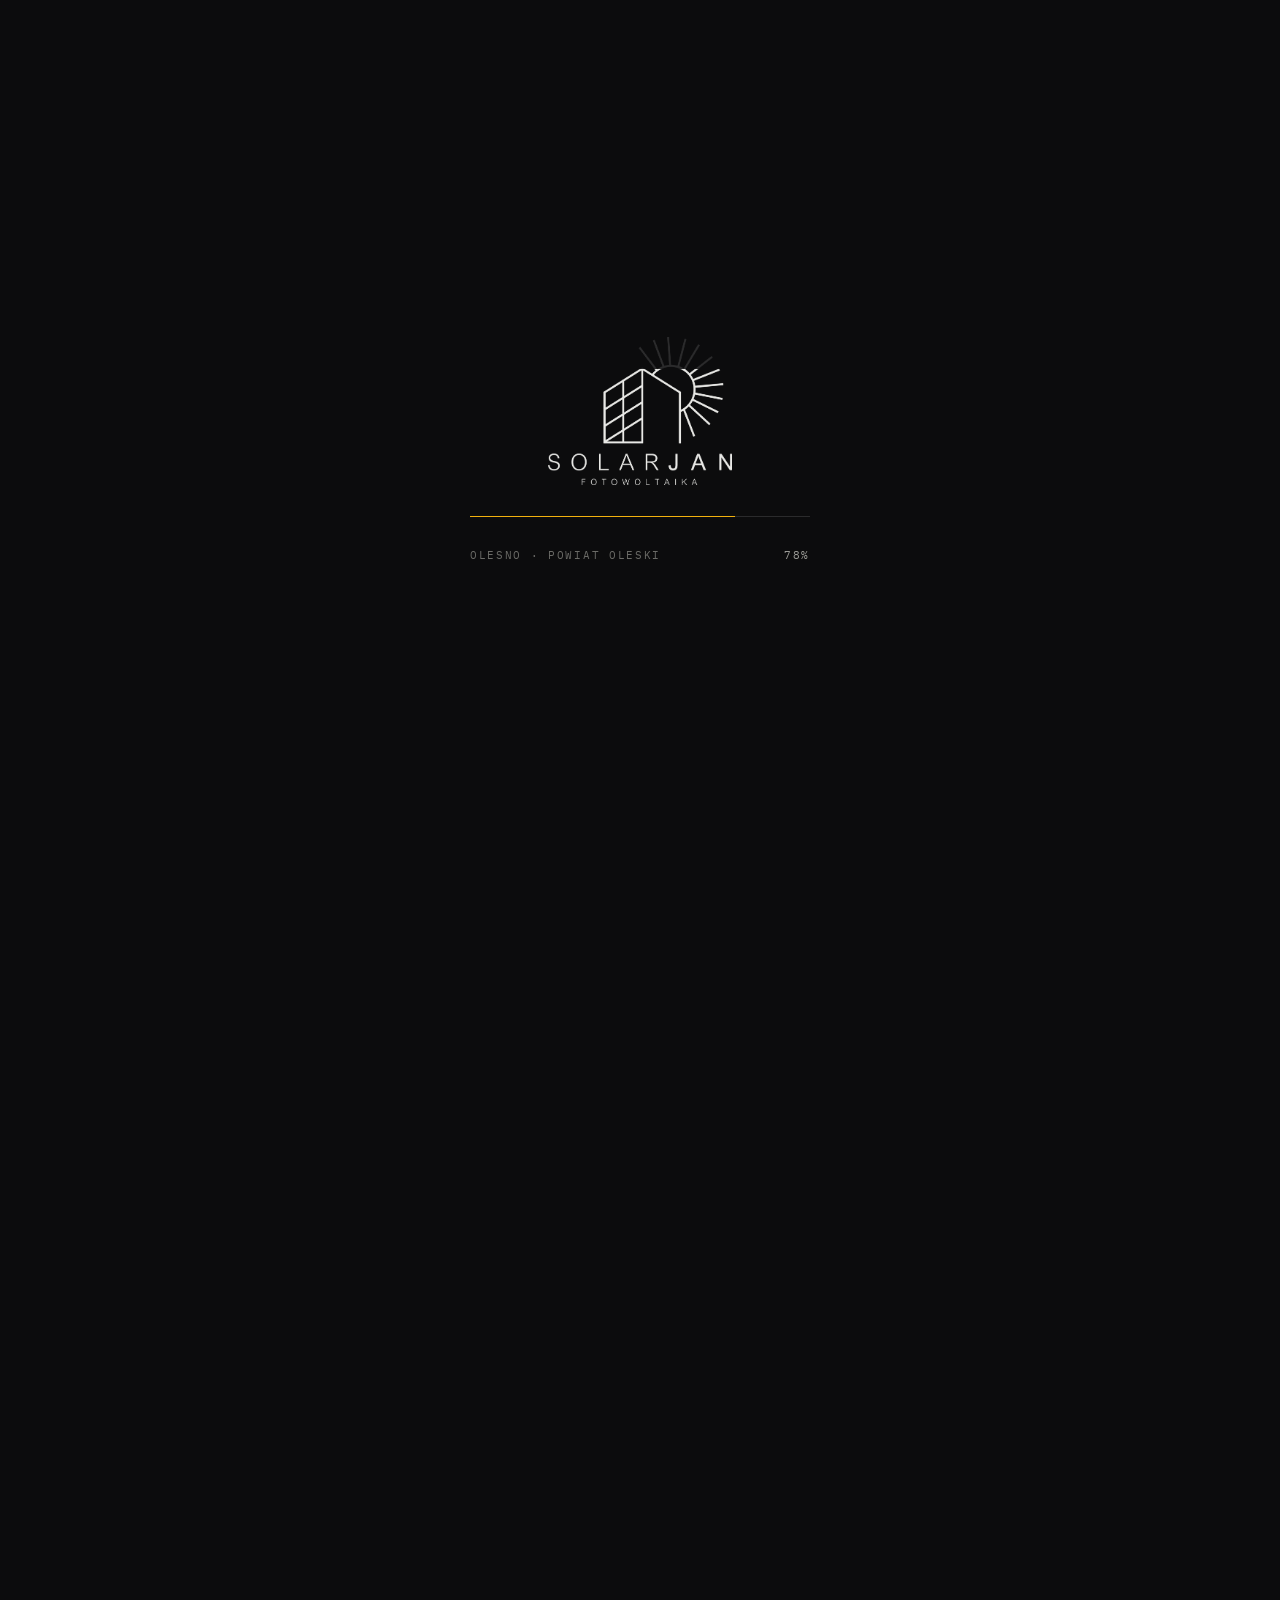
==== commit 8fa70014: "Demo z noindex — nie indeksuje sie klientowi przed podpisem Demo stalo publicznie na github.io bez z" ====
--- a/index.html
+++ b/index.html
@@ -27,6 +27,7 @@
 "areaServed":["Olesno","powiat oleski"],
 "sameAs":["https://www.facebook.com/p/Solarjan-Jan-Witek-100083001147476/"]}
 </script>
+<meta name="robots" content="noindex, nofollow">
 </head>
 <body class="is-loading">
 
